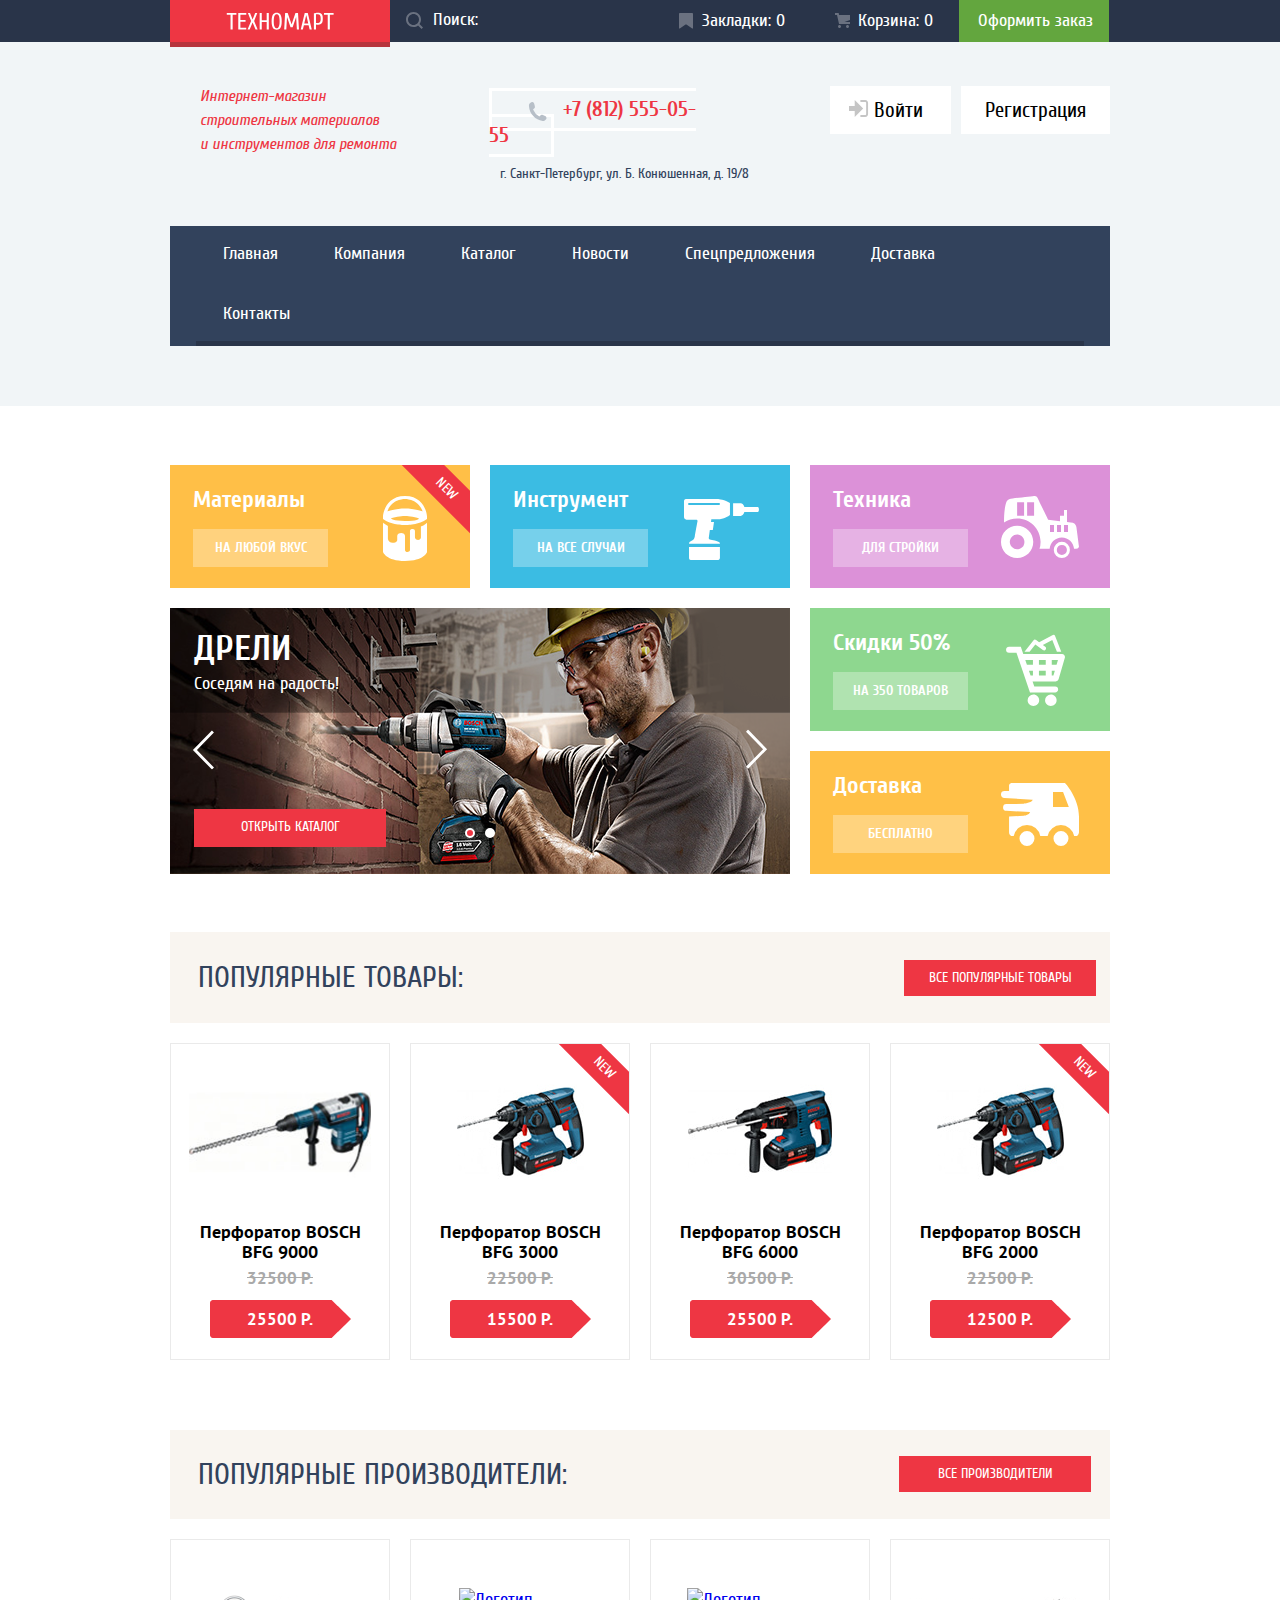
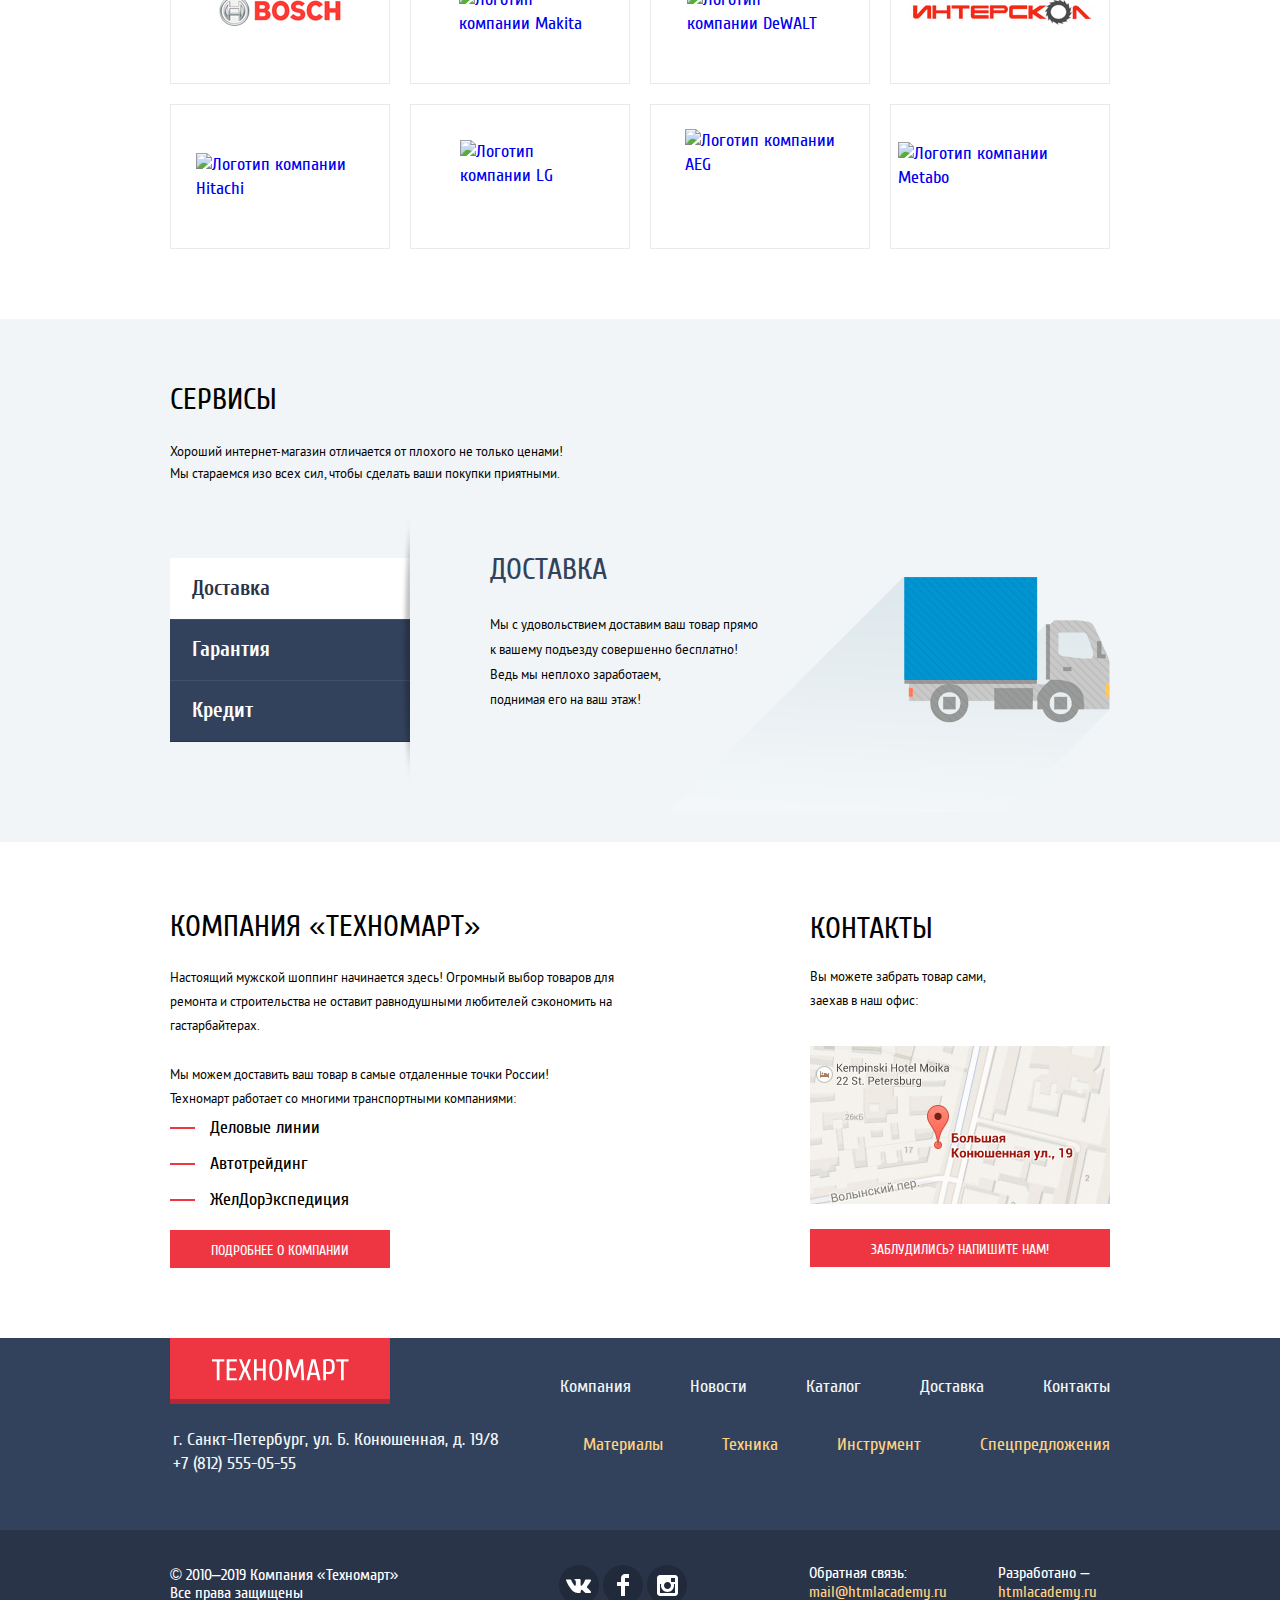
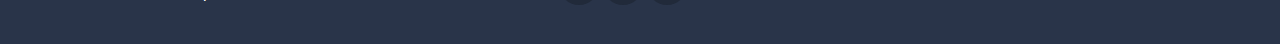
==== index.html @ e218cd67 "Исправлены названия файлов ипу ти" ====
<!DOCTYPE html>
<html lang="ru">
  <head>
    <meta charset="utf-8">
    <title>HTML Academy: Техномарт</title>
    <link href="css/normalize.css" rel="stylesheet">
    <link href="css/style.min.css" rel="stylesheet">
  </head>
  <body>
    <header class="main-header">
      <div class="header-row-container">
        <div class="container header-inner-wrap">
          <a class="main-header-logo">
            <img class="logo-img" src="img/logo-technomart.svg" width="108" height="18" alt="Логотип сайта Техномарт">
          </a>
          <div class="inner-row-container">
            <form class="search-form">
              <input class="search-field" type="search" name="search-field" placeholder="Поиск:" aria-label="Поиск по сайту">
              <span class="search-icon-container">
                <svg class="search-icon" aria-hidden="true" focusable="false"
                  width="17"
                  height="17"
                  viewBox="0 0 17 17"
                  fill="none"
                  xmlns="http://www.w3.org/2000/svg">

                  <path
                    fill-rule="evenodd"
                    clip-rule="evenodd"
                    d="M13.458 12.044L17 15.586L15.586 17L12.044
                       13.458C10.782 14.421 9.21 15 7.5 15C3.35786
                       15 0 11.6421 0 7.5C0 3.35786 3.35786 0 7.5
                       0C11.6421 0 15 3.35786 15 7.5C15.0001 9.14309
                       14.4581 10.7403 13.458 12.044ZM7.5 2C4.467
                       2 2 4.467 2 7.5C2.00331 10.5362 4.4638 12.9967
                       7.5 13C10.532 13 13 10.532 13 7.5C13 4.467
                       10.532 2 7.5 2Z"
                  />
                </svg>
              </span>
            </form>
            <a class="bookmarks" href="#">Закладки: 0</a>
            <a class="cart" href="#">Корзина: 0</a>
            <a class="ordering" href="#">Оформить заказ</a>
          </div>
        </div>
      </div>
      <div class="header-flex-container">
        <div class="container header-inner-container">
          <p class="site-description-text">
            Интернет-магазин
            строительных материалов
            и&nbsp;инструментов для ремонта
          </p>
          <div class="header-contacts-block">
            <a class="header-contacts-phone" href="tel:78125550555" aria-label="Телефон нашего магазина">+7 (812) 555-05-55</a>
            <p class="header-address">г. Санкт-Петербург, ул. Б. Конюшенная, д. 19/8</p>
          </div>
          <div class="header-fields">
            <a class="login-field" href="blank.html">
              <svg class="login-icon" aria-hidden="true" focusable="false"
                width="20"
                height="17"
                fill="none"
                xmlns="http://www.w3.org/2000/svg">
                <path
                  d="M14.167 8.5L5.714 0v6H0v5h5.714v6l8.453-8.5z"
                />
                <path
                  d="M16.177 15.01H11.39V17h4.787c2.074 0 2.861-1.81
                     2.885-3.026V3.028C19.038 1.811 18.252 0 16.177
                     0H11.39v1.99h4.787c.8 0 .945.681.962
                     1.057v10.904c-.016.376-.163 1.059-.962 1.059z"
                />
              </svg>
              Войти
            </a>
            <a class="registration-field" href="blank.html">Регистрация</a>
          </div>
        </div>
      </div>
      <nav class="main-navigation container">
        <ul class="site-navigation">
          <li class="site-navigation-item">
            <a class="site-navigation-link navigation-link-index">Главная</a>
          </li>
          <li class="site-navigation-item">
            <a class="site-navigation-link" href="blank.html">Компания</a>
          </li>
          <li class="site-navigation-item">
            <a class="site-navigation-link" href="perforators.html">Каталог</a>
          </li>
          <li class="site-navigation-item">
            <a class="site-navigation-link" href="blank.html">Новости</a>
          </li>
          <li class="site-navigation-item">
            <a class="site-navigation-link" href="blank.html">Спецпредложения</a>
          </li>
          <li class="site-navigation-item">
            <a class="site-navigation-link" href="blank.html">Доставка</a>
          </li>
          <li class="site-navigation-item">
            <a class="site-navigation-link navigation-link-contacts" href="blank.html">Контакты</a>
          </li>
        </ul>
      </nav>
    </header>
    <main class="main-container">
      <h1 class="visually-hidden">Интернет-магазин "Техномарт"</h1>
      <section class="offers container">
        <h2 class="visually-hidden">Предложения</h2>
        <div class="offer-item new new-current">
          <h3 class="offer-title">Материалы</h3>
          <a class="subtitle-link" href="blank.html">На любой вкус</a>
        </div>
        <div class="offer-item new">
          <h3 class="offer-title">Инструмент</h3>
          <a class="subtitle-link" href="blank.html">На все случаи</a>
        </div>
        <div class="offer-item new">
          <h3 class="offer-title">Техника</h3>
          <a class="subtitle-link" href="blank.html">Для стройки</a>
        </div>
        <div class="offer-item light-green new">
          <h3 class="offer-title">Скидки 50%</h3>
          <a class="subtitle-link" href="blank.html">На 350 товаров</a>
        </div>
        <div class="offer-item light-yellow new">
          <h3 class="offer-title">Доставка</h3>
          <a class="subtitle-link" href="blank.html">Бесплатно</a>
        </div>
        <div class="carousel">
          <div class="carousel-controls">
            <button class="prev-control-button" type="button" aria-label="Прокрутка слайдра влео">
              <svg width="22" height="40" viewBox="0 0 22 40" fill="none" xmlns="http://www.w3.org/2000/svg">
                <path d="M19.9243 0.941406L21.9225 2.98921L4.90696 20.436L21.978 37.9375L19.9789 39.9853L0.910609 20.436L19.9243 0.941406Z" fill="white"/>
              </svg>
            </button>
            <button class="next-control-button" type="button" aria-label="Прокрутка слайдра вправо">
              <svg width="22" height="40" viewBox="0 0 22 40" fill="none" xmlns="http://www.w3.org/2000/svg">
                <path d="M2.07568 39.0586L0.0775051 37.0108L17.0931 19.564L0.0220261 2.06249L2.02116 0.0146904L21.0894 19.564L2.07568 39.0586Z" fill="white"/>
              </svg>
            </button>
          </div>
          <div class="buttons-wrap carousel-pagination">
            <button class="carousel-button current" type="button" aria-label="Первый слайд"></button>
            <button class="carousel-button" type="button" aria-label="Второй слайд"></button>
          </div>
          <div class="carousel-item active">
            <img src="img/drills-catalog.png" width="620" height="266" alt="Картинка с человеком с дрелью">
            <div class="b-title-wrap">
              <h3 class="carousel-title">Дрели</h3>
              <p class="carousel-subtitle">
                Соседям на радость!
              </p>
            </div>
            <a class="carousel-link" href="perforators.html">Открыть каталог</a>
          </div>
          <div class="carousel-item">
            <img src="img/perforators-catalog.png" width="620" height="266" alt="Картинка с человеком с перфоратором">
            <div class="b-title-wrap">
              <h3 class="carousel-title">Перфораторы</h3>
              <p class="carousel-subtitle">
                Настоящие мужские игрушки
              </p>
            </div>
            <a class="carousel-link" href="perforators.html">Открыть каталог</a>
          </div>
        </div>
      </section>
      <section class="popular-products container">
        <div class="popular-products-row">
          <h2 class="section-title">Популярные товары:</h2>
          <a class="all-popular" href="blank.html">все популярные товары</a>
        </div>
        <ul class="popular-list">
          <li class="popular-item new new-popular">
            <div class="hover-buttons">
              <a class="add-basket-button" href="#">купить</a>
              <a class="add-bookmark-button" href="#">в закладки</a>
            </div>
            <div class="popular-image-container">
              <img class="popular-image-perforator" src="img/perforator-1.jpg" width="184" height="164" alt="Перфоратор BOSCH BFG 9000">
            </div>
            <a class="card-link" href="blank.html">
              <h3 class="popular-product-title">Перфоратор BOSCH BFG 9000</h3>
            </a>
            <del class="price-delete">32500 Р.</del>
            <span class="real-price">25500 Р.</span>
          </li>
          <li class="popular-item new new-popular new-current">
            <div class="hover-buttons">
              <a class="add-basket-button" href="#">купить</a>
              <a class="add-bookmark-button" href="#">в закладки</a>
            </div>
            <div class="popular-image-container">
              <img class="popular-image-perforator" src="img/perforator-2.jpg" width="127" height="112" alt="Перфоратор BOSCH BFG 3000">
            </div>
            <a class="card-link" href="blank.html">
              <h3 class="popular-product-title">Перфоратор BOSCH BFG 3000</h3>
            </a>
            <del class="price-delete">22500 Р.</del>
            <span class="real-price">15500 Р.</span>
          </li>
          <li class="popular-item new new-popular">
            <div class="hover-buttons new new-buttons">
              <a class="add-basket-button" href="#">купить</a>
              <a class="add-bookmark-button" href="#">в закладки</a>
            </div>
            <div class="popular-image-container">
              <img class="popular-image-perforator" src="img/perforator-3.jpg" width="144" height="128" alt="Перфоратор BOSCH BFG 6000">
            </div>
            <a class="card-link" href="blank.html">
              <h3 class="popular-product-title">Перфоратор BOSCH BFG 6000</h3>
            </a>
            <del class="price-delete">30500 Р.</del>
            <span class="real-price">25500 Р.</span>
          </li>
          <li class="popular-item popular-item-fourth-child new new-popular new-current">
            <div class="hover-buttons new new-buttons">
              <a class="add-basket-button" href="#">купить</a>
              <a class="add-bookmark-button" href="#">в закладки</a>
            </div>
            <div class="popular-image-container">
              <img class="popular-image-perforator perforator-fourth-child" src="img/perforator-4.jpg" width="127" height="112" alt="Перфоратор BOSCH BFG 2000">
            </div>
            <a class="card-link" href="blank.html">
              <h3 class="popular-product-title">Перфоратор BOSCH BFG 2000</h3>
            </a>
            <del class="price-delete">22500 Р.</del>
            <span class="real-price">12500 Р.</span>
          </li>
        </ul>
      </section>
      <section class="popular-producers container">
        <div class="popular-producers-row">
          <h2 class="section-title popular-producers-title">популярные производители:</h2>
          <a class="all-popular" href="blank.html">все производители</a>
        </div>
        <ul class="producers-list">
          <li class="producer-item">
            <a class="producer-link" href="blank.html" aria-label="Компания BOSCH">
              <img class="bosh-image" src="img/bosch.jpg" width="126" height="37" alt="Логотип компании bosch">
            </a>
          </li>
          <li class="producer-item">
            <a class="producer-link" href="blank.html" aria-label="Компания Makita">
              <img class="makita-image" src="img/makita.jpg" width="123" height="40" alt="Логотип компании Makita">
            </a>
          </li>
          <li class="producer-item">
            <a class="producer-link" href="blank.html" aria-label="Компания DeWALT">
              <img class="dewalt-image" src="img/dewalt.jpg" width="146" height="44" alt="Логотип компании DeWALT">
            </a>
          </li>
          <li class="producer-item">
            <a class="producer-link" href="blank.html" aria-label="Компания Интерскол">
              <img class="interskol-image" src="img/interskol.jpg" width="200" height="76" alt="Логотип компании interskol">
            </a>
          </li>
          <li class="producer-item">
            <a class="producer-link" href="blank.html" aria-label="Компания Hitachi">
              <img class="hitachi-image" src="img/hitachi.jpg" width="169" height="31" alt="Логотип компании Hitachi">
            </a>
          </li>
          <li class="producer-item">
            <a class="producer-link" href="blank.html" aria-label="Компания LG">
              <img class="lg-image" src="img/lg.jpg" width="121" height="73" alt="Логотип компании LG">
            </a>
          </li>
          <li class="producer-item">
            <a class="producer-link" href="blank.html" aria-label="Компания AEG">
              <img class="aeg-image" src="img/aeg.jpg" width="151" height="96" alt="Логотип компании AEG">
            </a>
          </li>
          <li class="producer-item">
            <a class="producer-link" href="blank.html" aria-label="Компания Metabo">
              <img class="metabo-image" src="img/metabo.jpg" width="204" height="69" alt="Логотип компании Metabo">
            </a>
          </li>
        </ul>
      </section>
      <section class="services">
        <div class="services-wrapper container">
          <h2 class="section-title services-title">Сервисы</h2>
          <p class="services-description">
            Хороший интернет-магазин отличается от плохого не только ценами!
            Мы стараемся изо всех сил, чтобы сделать ваши покупки приятными.
          </p>
          <div class="slider">
            <div class="slider-buttons-block">
              <button class="slider-button active" type="button">Доставка</button>
              <button class="slider-button" type="button">Гарантия</button>
              <button class="slider-button" type="button">Кредит</button>
            </div>
            <div class="slider-item active  slider-wrapper-delivery">
              <h3 class="slider-item-title delivery">Доставка</h3>
              <p class="slider-item-description slider-item-delivery">
                Мы&nbsp;с&nbsp;удовольствием доставим ваш товар прямо
                к&nbsp;вашему подъезду совершенно бесплатно!
                Ведь мы&nbsp;неплохо заработаем,
                поднимая&nbsp;его&nbsp;на&nbsp;ваш&nbsp;этаж!
              </p>
            </div>
            <div class="slider-item slider-wrapper-guarantee">
              <h3 class="slider-item-title guarantee">Гарантия</h3>
              <p class="slider-item-description slider-item-guarantee">
                Если купленный у нас товар поломается или заискрит,
                а&nbsp;также в случае пожара, спровоцированного его
                возгоранием,  вы всегда можете быть уверены в нашей
                гарантии. Мы обменяем сгоревший товар на новый.
                Дом уж восстановите как-нибудь сами.
              </p>
            </div>
            <div class="slider-item slider-wrapper-credits">
              <h3 class="slider-item-title credits">Кредит</h3>
              <p class="slider-item-description slider-item-credit">
                Залезть в долговую яму стало проще!
                Кредитные консультанты придут вам на помощь.
              </p>
              <a class="slider-item-link" href="blank.html">Отправить заявку</a>
            </div>
          </div>
        </div>
      </section>
      <div class="index-columns container">
        <section class="about-company">
          <h2 class="section-title about-company-title">КОМПАНИЯ &#171;Техномарт&#187;</h2>
          <p class="about-company-text">
            Настоящий мужской шоппинг начинается здесь! Огромный выбор товаров для
            ремонта и строительства не оставит равнодушными любителей сэкономить на
            гастарбайтерах.
          </p>
          <p class="about-company-text">Мы можем доставить ваш товар в самые отдаленные точки России!</p>
          <p class="about-company-text">Техномарт работает со многими транспортными компаниями:</p>
          <ul class="transport-company-list">
            <li class="transport-company-item">Деловые линии</li>
            <li class="transport-company-item">Автотрейдинг</li>
            <li class="transport-company-item">ЖелДорЭкспедиция</li>
          </ul>
          <a class="more-about-company" href="blank.html">Подробнее о компании</a>
        </section>
        <section class="contacts">
          <h2 class="section-title contacts-title">КОНТАКТЫ</h2>
          <p class="contacts-text">
            Вы можете забрать товар сами,
            заехав в наш офис:
          </p>
          <a class="contacts-map button-open-map" href="https://www.google.ru/maps/place/%D0%91%D0%BE%D0%BB%D1%8C%D1%88%D0%B0%D1%8F+%D0%9A%D0%BE%D0%BD%D1%8E%D1%88%D0%B5%D0%BD%D0%BD%D0%B0%D1%8F+%D1%83%D0%BB.,+19,+%D0%A1%D0%B0%D0%BD%D0%BA%D1%82-%D0%9F%D0%B5%D1%82%D0%B5%D1%80%D0%B1%D1%83%D1%80%D0%B3,+191186/@59.9387969,30.3208946,17z/data=!3m1!4b1!4m5!3m4!1s0x4696310fca5ba729:0xea9c53d4493c879f!8m2!3d59.9387942!4d30.3230833?hl=ru&authuser=0" target="_blank" aria-label="Переход на карту адреса нашего магазина">
            <img class="contacts-map-image" src="img/map.jpg" width="300" height="158" alt="Карта расположения магазина по адресу г. Санкт-Петербург, ул. Б. Конюшенная, д. 19/8">
          </a>
          <a class="contacts-help-field button-open-feedback" href="blank.html">Заблудились? Напишите нам!</a>
        </section>
      </div>
    </main>
    <footer class="main-footer">
      <div class="container main-footer-wrap">
        <div class="main-footer-container">
          <a class="footer-logo">
            <img class="footer-logo-img" src="img/logo-technomart2.svg" width="138" height="23" alt="Логотип сайта Техномарт">
          </a>
          <div class="footer-contacts-block">
            <p class="footer-address">г. Санкт-Петербург, ул. Б. Конюшенная, д. 19/8</p>
            <a class="footer-phone" href="tel:+78125550555" aria-label="Телефон нашего магазина">+7 (812) 555-05-55</a>
          </div>
        </div>
        <div class="footer-navigations-wrapper">
          <ul class="footer-navigation footer-navigation-white">
            <li class="footer-navigation-item">
              <a class="footer-navigation-link white" href="blank.html">Компания</a>
            </li>
            <li class="footer-navigation-item">
              <a class="footer-navigation-link white" href="blank.html">Новости</a>
            </li>
            <li class="footer-navigation-item">
              <a class="footer-navigation-link white" href="perforators.html">Каталог</a>
            </li>
            <li class="footer-navigation-item">
              <a class="footer-navigation-link white" href="blank.html">Доставка</a>
            </li>
            <li class="footer-navigation-item">
              <a class="footer-navigation-link white" href="blank.html">Контакты</a>
            </li>
          </ul>
          <ul class="footer-navigation footer-navigation-gold">
            <li class="footer-navigation-item">
              <a class="footer-navigation-link gold" href="blank.html">Материалы</a>
            </li>
            <li class="footer-navigation-item">
              <a class="footer-navigation-link gold" href="blank.html">Техника</a>
            </li>
            <li class="footer-navigation-item">
              <a class="footer-navigation-link gold" href="blank.html">Инструмент</a>
            </li>
            <li class="footer-navigation-item">
              <a class="footer-navigation-link gold" href="blank.html">Спецпредложения</a>
            </li>
          </ul>
        </div>
      </div>
      <div class="footer-inner-block">
        <div class="container down-row-wrap">
          <p class="copyright">
            &#169; 2010–2019 Компания «Техномарт»<br>
            Все права защищены
          </p>
          <ul class="socials-list">
            <li class="social-item">
              <a class="social-button" href="https://vk.com" target="_blank" aria-label="Мы во Вконтакте">
                <svg class="vk-icon" aria-hidden="true" focusable="false"
                  width="26"
                  height="15"
                  viewBox="0 0 26 15"
                  fill="none"
                  xmlns="http://www.w3.org/2000/svg">

                  <path
                    d="M15.5403 11.7281C16.4609 11.4384 17.6395
                       13.6406 18.8943 14.4834C19.836 15.1219
                       20.5573 14.9841 20.5573 14.9841L23.9017
                       14.9372C23.9017 14.9372 25.6495 14.8322
                       24.8232 13.4803C24.7549 13.3678 24.3389
                       12.4781 22.334 10.6472C20.2376 8.73186
                       20.5217 9.04218 23.0456 5.73093C24.5835
                       3.71249 25.1988 2.47968 25.0062
                       1.95468C24.8213 1.44936 23.6918 1.58061
                       23.6918 1.58061L19.9237 1.60593C19.5568
                       1.60686 19.2458 1.71749 19.1042
                       2.08874C19.1013 2.09249 18.5062
                       3.65061 17.7127 4.9753C16.0362 7.77749
                       15.3669 7.92655 15.0896 7.75124C14.4531
                       7.3453 14.6139 6.1228 14.6139 5.25374C14.6139
                       2.5378 15.0299 1.4053 13.7992 1.1128C13.388
                       1.0153 13.0876 0.951552 12.0389
                       0.942177C10.6985 0.922489 9.56027 0.942177
                       8.91508 1.25061C8.48656 1.45968 8.15819
                       1.91811 8.35753 1.94436C8.6079 1.97718 9.1693
                       2.09436 9.46975 2.49374C9.8559 3.01124 9.84434
                       4.17093 9.84434 4.17093C9.84434 4.17093 10.0649
                       7.36874 9.32434 7.7653C8.8159 8.03718 8.12064
                       7.48218 6.62516 4.9378C5.86153 3.63655 5.28471
                       2.19843 5.28471 2.19843C5.28471 2.19843 5.17301
                       1.93124 4.97079 1.78499C4.73005 1.61155 4.39301
                       1.55624 4.39301 1.55624L0.816563 1.57874C0.816563
                       1.57874 0.27923 1.59374 0.0818227
                       1.82436C-0.0934366 2.02874 0.0673782
                       2.45061 0.0673782 2.45061C0.0673782 2.45061
                       2.86864 8.90155 6.04064 12.1509C8.94879
                       15.1341 12.2537 14.9362 12.2537
                       14.9362H13.7511C13.7511 14.9362 14.2027
                       14.8856 14.4338 14.6437C14.6495 14.4187
                       14.6399 13.9959 14.6399 13.9959C14.6399
                       13.9959 14.61 12.0187 15.5403 11.7281Z"
                  />
                </svg>
              </a>
            </li>
            <li class="social-item">
              <a class="social-button" href="https://facebook.com" target="_blank" aria-label="Мы в Фейсбуке">
                <svg class="fb-icon" aria-hidden="true" focusable="false"
                  width="12"
                  height="22"
                  viewBox="0 0 12 22"
                  fill="none"
                  xmlns="http://www.w3.org/2000/svg">

                  <path
                    d="M12 4V0H8C5.79086 0 4 1.79086 4
                       4V8H0V12H4V22H8V12H12V8H8V4H12Z"
                  />
                </svg>
              </a>
            </li>
            <li class="social-item">
              <a class="social-button" href="https://instagram.com" target="_blank" aria-label="Мы в Инстаграме">
                <svg class="inst-icon" aria-hidden="true" focusable="false"
                  width="21"
                  height="21"
                  viewBox="0 0 21 21"
                  fill="none"
                  xmlns="http://www.w3.org/2000/svg">

                  <path
                    fill-rule="evenodd"
                    clip-rule="evenodd"
                    d="M3 0H18C19.65 0 21 1.35 21 3V18C21 19.65 19.65 21 18
                       21H3C1.35 21 0 19.65 0 18V3C0 1.35 1.35 0 3 0ZM14
                       10.5C14 8.57 12.43 7 10.5 7C8.57 7 7 8.57 7 10.5C7
                       12.43 8.57 14 10.5 14C12.43 14 14 12.43 14 10.5ZM3
                       18V9H4.181C4.0626 9.49127 4.00186 9.99467 4 10.5C4
                       14.0899 6.91015 17 10.5 17C14.0899 17 17 14.0899 17
                       10.5C16.9986 9.99464 16.9379 9.49118 16.819
                       9H18V18H3ZM14 7H18V3H14V7Z"
                  />
                </svg>
              </a>
            </li>
          </ul>
          <div class="feedback-wrap">
            <div class="feedback-block">
              <span class="feedback-block-text">Обратная связь:</span>
              <a class="feedback-block-email" href="mailto:mail@htmlacademy.ru" aria-label="Почта для обратной связи">mail@htmlacademy.ru</a>
            </div>
            <div class="develop">
              <span class="develop-text">Разработано &ndash;</span>
              <a class="develop-site" href="https://htmlacademy.ru/intensive/htmlcss">htmlacademy.ru</a>
            </div>
          </div>
        </div>
      </div>
    </footer>
    <section class="modal modal-map">
      <h2 class="visually-hidden">Как до нас добраться</h2>
      <iframe
        src="https://www.google.com/maps/embed?pb=!1m18!1m12!1m3!1d1998.5989424123625!2d30.3208946155902!3d59.93879686904851!2m3!1f0!2f0!3f0!3m2!1i1024!2i768!4f13.1!3m3!1m2!1s0x4696310fca5ba729%3A0xea9c53d4493c879f!2sBolshaya%20Konyushennaya%20St%2C%2019%2C%20Sankt-Peterburg%2C%20191186!5e0!3m2!1sen!2sru!4v1602252013900!5m2!1sen!2sru"
        width="943"
        height="449"
        style="border:0;"
        allowfullscreen=""
        title="Магазин по адресу Большая Конюшенная, д.19"
        aria-hidden="false"
        tabindex="0">
      </iframe>
      <button class="modal-close map-modal-close" type="button" aria-label="Закрыть карту">
        <svg class="icon-close"
             width="21"
             height="21"
             viewBox="0 0 21 21"
             fill="none"
             xmlns="http://www.w3.org/2000/svg">

          <path
             d="M13.273 10.5L20.695 3.07799C21.084 2.68899 21.084 2.05299 20.695 1.66399L19.336 0.304995C18.947 -0.0840054 18.311 -0.0840054 17.922 0.304995L10.5 7.72699L3.07799 0.304995C2.68899 -0.0840054 2.05299 -0.0840054 1.66399 0.304995L0.304995 1.66399C-0.0840054 2.05299 -0.0840054 2.68899 0.304995 3.07799L7.72699 10.5L0.305995 17.922C-0.0830054 18.311 -0.0830054 18.947 0.305995 19.336L1.66499 20.695C2.05399 21.084 2.68999 21.084 3.07899 20.695L10.501 13.273L17.923 20.695C18.312 21.084 18.948 21.084 19.337 20.695L20.696 19.336C21.085 18.947 21.085 18.311 20.696 17.922L13.273 10.5Z"
             fill="#EE3643"
          />
        </svg>
      </button>
    </section>
    <section class="modal modal-feedback">
      <h2 class="modal-feedback-title visually-hidden">Пишите нам</h2>
      <form class="feedback-forms feedback-forms-container"  method="POST" action="https://echo.htmlacademy.ru/">
        <div class="feedback-contacts-flex">
          <div class="name-field-wrap">
            <label class="name-label" for="name-id">Ваше имя:</label><br>
            <input class="name-field" type="text" name="name-field" id="name-id" placeholder="Имя Фамилия" aria-required="true">
          </div>
          <div class="email-field-wrap">
            <label class="email-label" for="email-id">Ваш e-mail:</label><br>
            <input class="email-field" type="email" name="email-field" id="email-id" placeholder="email@example.com" aria-required="true">
          </div>
        </div>
        <div class="feedback-area-wrap">
          <label class="feedback-area-label" for="feedback-area-id">Текст письма:</label><br>
          <textarea class="feedback-area" name="feedback-area" id="feedback-area-id" cols="62" rows="5" placeholder="В свободной форме"></textarea>
        </div>
        <div class="b-feedback-button">
          <button class="modal-send" type="submit">отправить</button>
        </div>
      </form>
      <button class="modal-close feedback-modal-close" type="button" aria-label="Закрыть окно с обратной связью">
        <svg class="icon-close"
             width="21"
             height="21"
             viewBox="0 0 21 21"
             fill="none"
             xmlns="http://www.w3.org/2000/svg">

          <path
             d="M13.273 10.5L20.695 3.07799C21.084 2.68899 21.084 2.05299 20.695 1.66399L19.336 0.304995C18.947 -0.0840054 18.311 -0.0840054 17.922 0.304995L10.5 7.72699L3.07799 0.304995C2.68899 -0.0840054 2.05299 -0.0840054 1.66399 0.304995L0.304995 1.66399C-0.0840054 2.05299 -0.0840054 2.68899 0.304995 3.07799L7.72699 10.5L0.305995 17.922C-0.0830054 18.311 -0.0830054 18.947 0.305995 19.336L1.66499 20.695C2.05399 21.084 2.68999 21.084 3.07899 20.695L10.501 13.273L17.923 20.695C18.312 21.084 18.948 21.084 19.337 20.695L20.696 19.336C21.085 18.947 21.085 18.311 20.696 17.922L13.273 10.5Z"
             fill="#EE3643"
          />
        </svg>
      </button>
    </section>
    <script src="js/script.min.js"></script>
  </body>
</html>
---- css/style.min.css ----
@-webkit-keyframes bounce{0%{transform:translateY(-2000px)}to{transform:translateY(0)}}@keyframes bounce{0%{transform:translateY(-2000px)}to{transform:translateY(0)}}@-webkit-keyframes shake{0%,to{transform:translateX(0)}20%,40%,60%,80%{transform:translateX(10px)}10%,30%,50%,70%,90%{transform:translateX(-10px)}}@keyframes shake{0%,to{transform:translateX(0)}20%,40%,60%,80%{transform:translateX(10px)}10%,30%,50%,70%,90%{transform:translateX(-10px)}}@font-face{font-family:'Cuprum';font-style:normal;font-weight:400;font-display:swap;src:local('Cuprum Regular'),local('Cuprum-Regular'),url(../fonts/cuprum.woff2) format('woff2'),url(../fonts/cuprum.woff) format('woff')}@font-face{font-family:'Cuprum';font-style:normal;font-weight:700;font-display:swap;src:local('Cuprum Bold'),local('Cuprum-Bold'),url(../fonts/cuprumbold.woff2) format('woff2'),url(../fonts/cuprumbold.woff) format('woff')}@font-face{font-family:'Cuprum';font-style:italic;font-weight:400;font-display:swap;src:local('Cuprum Italic'),local('Cuprum-Italic'),url(../fonts/cuprumitalic.woff2) format('woff2'),url(../fonts/cuprumitalic.woff) format('woff')}@font-face{font-family:'Cuprum';font-style:italic;font-weight:700;font-display:swap;src:local('Cuprum Bold Italic'),local('Cuprum-BoldItalic'),url(../fonts/cuprumbolditalic.woff2) format('woff2'),url(../fonts/cuprumbolditalic.woff) format('woff')}@font-face{font-family:'PT Sans';font-style:normal;font-weight:400;font-display:swap;src:local('PT Sans'),local('PTSans-Regular'),url(../fonts/ptsans.woff2) format('woff2'),url(../fonts/ptsans.woff) format('woff')}@font-face{font-family:'PT Sans';font-style:normal;font-weight:700;font-display:swap;src:local('PT Sans Bold'),local('PTSans-Bold'),url(../fonts/ptsansbold.woff2) format('woff2'),url(../fonts/ptsansbold.woff) format('woff')}:root{--basic-white: #fff;--basic-extra-grey: rgba(255, 255, 255, 0.3);--basic-black: #000;--basic-extra-white: rgba(0, 0, 0, 0.0001);--basic-neutral: #f1f5f7;--basic-extra-light: #F3F7F9;--basic-light-grey: #EAEAEA;--basic-dark-silver: #32425C;--basic-extra-red: #EE3643;--basic-purple: #DC91D8;--basic-blue:#3BBCE3;--basic-light-blue: #f2f6f8;--basic-light-blue: #F1F5F7;--basic-dark-blue: #32425C;--basic-darker-blue: #293449;--basic-green: #63A63E;--basic-light-green: #8ED78F;--basic-light-yellow: #FFC047;--basic-dark-yellow: #FFBF47;--basic-light-golden: #FFD180;--basic-lighter-golden: #FFDA96;--basic-light-brown: #a87751;--basic-beige: #F9F5F0;--basic-extra-beige: #F7F3EC;--basic-extra-dark-blue: #E5E5E5;--basic-grey: #3D546F;--basic-social: #212A3A;--basic-button-shadow: #367315;--special-white: rgba(255, 255, 255, 0.5);--special-extra-white: rgba(0, 0, 0, 0.15);--special-dark-blue: #1D2739;--special-darker-blue: #161D29;--special-extra-blue: #405069;--special-dark-red: #CA2C37;--special-darker-red: #BA2732;--special-greylight: #C5C5C5;--special-extra-greylight: rgba(197, 197, 197, 0.3);--special-greydark: rgba(169, 169, 169, 0.3);--special-greydarker: #a9a9a9;--special-dark-green: #5FBB2D;--special-darker-green: #518534;--home-icon-color: #C1C6CE;--b-feedback-button: #F4F4F4;--b-modal-buttons: #f1f1f1;--placeholder-color: #A9A9A9;--logo-shadow: #B6343D;--scale-b: #D7DCDE;--toggle-b: #ABABAB;--toggle-shadow: #cfcfcf;--radio-hover: #B5B5B5;--extra-font: "PT Sans", sans-serif, Tahoma}*,::after,::before{box-sizing:border-box}body{min-width:940px;min-height:100%;display:grid;grid-template-rows:-webkit-min-content 1fr -webkit-min-content;grid-template-rows:min-content 1fr min-content;align-content:start;margin:0;padding:0;font-family:"Cuprum",sans-serif,Arial;font-style:normal;font-weight:400;font-size:18px;line-height:24px;color:var(--basic-white);background-color:var(--basic-white)}html{height:100%}a{text-decoration:none}img{max-width:100%;height:auto}.visually-hidden{position:absolute;clip:rect(0 0 0 0);width:1px;height:1px;margin:-1px}.container{width:960px;margin:0 auto;padding:0 10px}.main-header{background-color:var(--basic-light-blue);padding-bottom:60px}.header-row-container{background-color:var(--basic-darker-blue)}.header-inner-wrap{display:flex;flex-wrap:wrap}.main-header-logo{color:var(--basic-white);pointer-events:none;text-align:center;background-color:var(--basic-extra-red);box-shadow:0 5px 0 var(--logo-shadow);width:220px;padding:12px 56px 5px;margin-bottom:auto;vertical-align:middle}.logo-img{width:108px;height:18px}.inner-row-container{display:flex;flex-wrap:wrap;width:720px}.search-form{display:flex;justify-content:start;margin-bottom:auto}.search-field{background-color:var(--basic-darker-blue);border:0;width:228px;outline:0;outline-offset:0;order:1}.search-field::-webkit-input-placeholder{color:var(--basic-white);font-family:"Cuprum",sans-serif,Arial;font-style:normal;font-weight:400;font-size:18px}.search-field::-moz-placeholder{color:var(--basic-white);font-family:"Cuprum",sans-serif,Arial;font-style:normal;font-weight:400;font-size:18px}.search-field::placeholder{color:var(--basic-white);font-family:"Cuprum",sans-serif,Arial;font-style:normal;font-weight:400;font-size:18px}.search-field:active{background-color:var(--basic-white);color:var(--basic-black)}.search-field:focus{background-color:var(--basic-white);color:var(--basic-black)}.search-icon-container{padding:12px 8px 5px 16px}.search-icon{fill:var(--basic-white);opacity:.3}.bookmarks:hover::before,.cart:hover::before,.search-icon:hover{opacity:1}.search-field:active+.search-icon-container,.search-field:focus+.search-icon-container{background-color:var(--basic-white)}.search-field:hover+.search-icon-container .search-icon{fill:var(--basic-white);opacity:1}.search-field:active+.search-icon-container .search-icon,.search-field:focus+.search-icon-container .search-icon{fill:var(--basic-extra-red);opacity:1}.perforators-header-logo{pointer-events:all}.bookmarks,.cart{color:var(--basic-white);overflow-wrap:break-word;width:150px;position:relative;margin-bottom:auto}.bookmarks{padding:9px 6px 9px 43px}.cart{padding:9px 8px 9px 49px}.b-catalog-cart{background-color:var(--basic-extra-red)}.bookmarks::before,.cart::before{content:"";position:absolute;top:13px;background-repeat:no-repeat;background-position:0 0;opacity:.3}.bookmarks::before{width:14px;height:16px;left:20px;background-image:url(../img/icon-bookmark.svg)}.cart::before{width:15px;height:15px;left:26px;background-image:url(../img/icon-cart.svg)}.b-catalog-cart::before{left:20px}.bookmarks:active::before,.cart:active::before{opacity:.3}.bookmarks:active,.cart:active{background-color:var(--special-darker-blue);color:var(--special-white)}.b-catalog-cart:active,.private-wrap:hover::before{background-color:var(--basic-extra-red)}.ordering{width:150px;padding:9px 16px 9px 19px;margin-bottom:auto;color:var(--basic-white);overflow-wrap:break-word;background-color:var(--basic-green)}.ordering:hover{background-color:var(--special-dark-green)}.ordering:active{color:var(--special-white)}.header-inner-container{display:flex;margin-bottom:40px}.site-description-text{width:235px;padding-top:42px;padding-left:30px;margin:0 85px 0 0;font-style:italic;font-size:16px;line-height:24px;color:var(--basic-extra-red)}.header-contacts-block{padding-top:55px;margin-right:70px}.header-contacts-block-catalog{margin-right:50px}.header-contacts-phone{color:var(--basic-extra-red);font-weight:700;font-size:21px;border:3px solid var(--basic-white);padding:6px 42px 7px 71px;position:relative}.header-contacts-phone::before,.private-wrap::before{content:"";position:absolute;background-position:0 0;background-repeat:no-repeat}.header-contacts-phone::before{width:19px;height:19px;top:11px;left:36px;background-image:url(../img/icon-phone.svg)}.header-address{color:var(--basic-dark-blue);font-size:14px;text-align:center;margin:13px 0 0}.header-fields{display:flex;align-items:flex-start;padding-top:44px;width:280px}.login-field,.registration-field{color:var(--basic-black);font-size:21px;background-color:var(--basic-white);overflow-wrap:break-word}.login-field{width:121px;margin-right:10px;padding:12px 27px 12px 19px}.registration-field{width:150px;padding:12px 24px}.login-field:hover,.registration-field:hover{color:var(--basic-extra-red)}.login-field:active,.registration-field:active{color:var(--special-greylight)}.login-field:hover .login-icon,.login-icon:hover{fill:var(--basic-grey)}.login-field:active .login-icon,.login-icon,.login-icon:active{fill:var(--special-greylight)}.private-block{background-color:var(--basic-white);width:300px;display:flex;justify-content:center;align-items:center;margin-top:45px;margin-bottom:5px;padding-top:10px;padding-bottom:7px}.private-name-wrap{display:flex;margin-right:20px}.private-name{margin:0;padding:0;font-size:21px;font-weight:400}.user-icon-container{padding-right:21px;padding-top:4px}.user-icon{fill:var(--special-greylight);width:20px;height:18px}.logout-icon:hover,.private-name-wrap:hover .user-icon{fill:var(--basic-grey)}.exit-button,.private-name{color:var(--basic-black)}.logout-icon,.logout-icon:active,.private-name-wrap:active .user-icon{fill:var(--special-greylight)}.private-wrap{position:relative;display:flex;justify-content:center}.private-wrap:active::before{background-color:var(--special-greylight)}.private-wrap::before{width:4px;height:4px;top:50%;left:135px;border-radius:50%;background-color:var(--basic-dark-blue);background-size:4px 4px}.my-orders{margin-right:33px}.my-orders,.private-office{color:var(--basic-dark-blue);font-size:16px;line-height:18px}.my-orders:hover,.private-office:hover{color:var(--basic-extra-red)}.exit-button:active,.my-orders:active,.private-name:active,.private-office:active{color:var(--special-greylight)}.main-navigation{background-color:var(--basic-dark-silver);padding:0 26px;width:940px}.site-navigation{list-style:none;margin:0;padding:0;display:flex;justify-content:start;align-items:center;flex-wrap:wrap;box-shadow:inset 0 -5px 0 var(--basic-darker-blue)}.site-navigation-link{color:var(--basic-white);text-align:center;display:inline-block;padding:16px 29px 20px 27px;vertical-align:middle;overflow-wrap:break-word}.site-navigation-link:hover{background-color:var(--basic-darker-blue)}.site-navigation-link:active{opacity:.5}.navigation-link-index{pointer-events:none}.offers{display:grid;grid-template-columns:repeat(3,300px);grid-template-rows:repeat(3,1fr);gap:20px;margin:59px auto 58px}.offers>:nth-child(1){-ms-grid-row:1;-ms-grid-column:1}.offers>:nth-child(2){-ms-grid-row:1;-ms-grid-column:3}.offers>:nth-child(3){-ms-grid-row:1;-ms-grid-column:5}.offers>:nth-child(4){-ms-grid-row:3;-ms-grid-column:1}.offers>:nth-child(5){-ms-grid-row:3;-ms-grid-column:3}.offers>:nth-child(6){-ms-grid-row:3;-ms-grid-column:5}.offers>:nth-child(7){-ms-grid-row:5;-ms-grid-column:1}.offers>:nth-child(8){-ms-grid-row:5;-ms-grid-column:3}.offers>:nth-child(9){-ms-grid-row:5;-ms-grid-column:5}.offer-item{font-weight:700;font-size:24px;line-height:30px;display:flex;flex-direction:column;justify-content:space-between;padding:20px 23px 21px;background-repeat:no-repeat}.new{overflow:hidden;position:relative}.offer-item:first-of-type{background-color:var(--basic-dark-yellow);background-image:url(../img/icon-1.svg);background-size:44px 65px;background-position:213px 31px;-ms-grid-column:1;-ms-grid-column-span:1;grid-column:1/2;-ms-grid-row:1;-ms-grid-row-span:1;grid-row:1/2}.offer-item:nth-of-type(2){background-color:var(--basic-blue);background-image:url(../img/icon-2.svg);background-size:75px 61px;background-position:194px 34px;-ms-grid-column:2;-ms-grid-column-span:1;grid-column:2/3;-ms-grid-row:1;-ms-grid-row-span:1;grid-row:1/2}.offer-item:nth-of-type(3),.offer-item:nth-of-type(4),.offer-item:nth-of-type(5){background-color:var(--basic-purple);background-image:url(../img/icon-3.svg);background-size:78px 62px;background-position:191px 31px;-ms-grid-column:3;-ms-grid-column-span:1;grid-column:3/4;-ms-grid-row:1;-ms-grid-row-span:1;grid-row:1/2}.offer-item:nth-of-type(4),.offer-item:nth-of-type(5){background-color:var(--basic-light-green);background-image:url(../img/icon-4.svg);background-size:59px 72px;background-position:196px 26px;-ms-grid-row:2;grid-row:2/3}.offer-item:nth-of-type(5){background-color:var(--basic-light-yellow);background-image:url(../img/icon-5.svg);background-size:78px 63px;background-position:191px 32px;-ms-grid-row:3;grid-row:3/4}.offer-item:nth-of-type(4n+1){background-color:var(--basic-dark-yellow)}.offer-item:nth-of-type(4n+2){background-color:var(--basic-blue)}.offer-item:nth-of-type(4n+3){background-color:var(--basic-purple)}.offer-item:nth-of-type(4n+4){background-color:var(--basic-light-green)}.offer-item:nth-of-type(4n+5){background-color:var(--basic-light-yellow)}.new::before{content:"new";position:absolute;width:100px;height:30px;display:none;text-transform:uppercase;font-family:"Cuprum",sans-serif,Arial;font-style:normal;font-weight:400;font-size:14px;text-align:center;line-height:30px;background-color:var(--basic-extra-red);background-size:100px 30px;transform:rotate(45deg) translate(136px,-152px)}.new-current::before{display:block}.offer-title{margin:0 0 14px;max-width:150px;overflow-wrap:break-word;font-size:24px}.subtitle-link{color:var(--basic-white);text-transform:uppercase;font-size:14px;text-align:center;background-color:var(--basic-extra-grey);width:135px;padding:4px 15px}.subtitle-link:hover{background-color:var(--special-extra-greylight)}.subtitle-link:active{background-color:var(--special-greydark)}.carousel{background-repeat:no-repeat;background-size:contain;background-color:var(--basic-light-brown);position:relative;-ms-grid-column:1;-ms-grid-column-span:2;grid-column:1/3;grid-row:2/-1}.carousel-controls{position:absolute;z-index:1;display:flex;justify-content:space-between;padding:0 16px;width:100%;left:0;top:50%;transform:translateY(-26%)}.next-control-button,.prev-control-button{cursor:pointer;background-color:transparent;border:0}.carousel-button{background-color:transparent;border:0}.carousel-item{display:none;width:100%;height:100%;padding:23px 24px 27px;position:relative}.carousel-item img{position:absolute;width:100%;height:auto;-o-object-fit:cover;object-fit:cover;left:0;top:0}.carousel-item.active{display:block}.b-title-wrap{width:620px;height:104px;padding-left:24px;padding-top:23px;position:absolute;left:0;top:0;background-color:rgba(0,0,0,.15);background-size:cover}.carousel-title{text-transform:uppercase;font-weight:700;font-size:36px;line-height:36px;margin:0 0 5px}.carousel-subtitle{margin:0 0 16px}.carousel-link{font-size:14px;text-transform:uppercase;color:var(--basic-white);text-align:center;background-color:var(--basic-extra-red);width:192px;padding:6px 5px 8px;position:absolute;left:24px;bottom:27px}.carousel-link:hover{background-color:var(--special-dark-red)}.carousel-link:active{background-color:var(--special-darker-red)}.buttons-wrap{position:absolute;left:295px;bottom:36px;z-index:20;display:flex;justify-content:space-between;width:30px}.carousel-button{width:10px;height:10px;border-radius:50%;border:2px solid var(--basic-white);padding:0;background-color:var(--basic-white);cursor:pointer}.carousel-button.current{background-color:var(--basic-extra-red)}.popular-products{margin-bottom:70px}.popular-producers-row,.popular-products-row{background-color:var(--basic-beige);margin-bottom:20px;padding:28px 14px 27px 28px;display:flex;align-items:center;justify-content:space-between}.popular-producers-row .section-title,.popular-products-row .section-title{margin-right:30px}.section-title{font-size:30px;font-weight:400;text-transform:uppercase;color:var(--basic-dark-blue);margin:0}.all-popular{background-color:var(--basic-extra-red);color:var(--basic-white);font-size:14px;text-transform:uppercase;text-align:center;width:192px;padding:6px 10px;flex-shrink:0}.all-popular:hover{background-color:var(--special-dark-red)}.all-popular:active{background-color:var(--special-darker-red)}.popular-list{list-style:none;margin:0;padding:0;display:grid;grid-template-columns:repeat(4,220px);gap:20px}.popular-item,.popular-item:hover .hover-buttons{display:flex;flex-direction:column;align-items:center}.popular-item{background-color:var(--basic-white);border:1px solid var(--basic-light-grey);padding:6px 18px 21px}.popular-item:hover{box-shadow:0 4px 20px var(--special-extra-white);padding-top:38px}.hover-buttons{display:none}.popular-item:hover .hover-buttons{width:100%;min-height:86px;margin-bottom:54px}.add-basket-button,.add-bookmark-button{border-radius:2px;width:135px;text-transform:uppercase;font-size:14px;line-height:18px;text-align:center}.add-basket-button{background-color:var(--basic-green);box-shadow:inset 0 -3px 0 var(--basic-button-shadow);color:var(--basic-white);padding:10px;margin-bottom:10px;position:relative}.add-basket-button:hover{background-color:var(--special-dark-green)}.add-basket-button:active{background-color:var(--special-darker-green)}.add-basket-button::before{content:url(../img/icon-cart.svg);width:15px;height:15px;position:absolute;left:25px;top:10px;opacity:.3}.add-bookmark-button{border:3px solid var(--basic-green);padding:7px 10px;color:var(--basic-dark-blue);background-color:transparent}.add-bookmark-button:active,.add-bookmark-button:hover{border:3px solid var(--basic-dark-blue)}.add-bookmark-button:active{opacity:.5}.popular-image-container{display:flex;justify-content:center;align-items:center;min-height:164px;width:100%;margin-bottom:8px}.popular-item:hover .popular-image-container{display:none}.new-popular::before{transform:translate(84px,3px) rotate(45deg)}.new-popular:hover::before{transform:translate(84px,-29px) rotate(45deg)}.popular-image-perforator{background-color:var(--basic-dark-blue)}.card-link{font-family:var(--extra-font);font-size:18px;line-height:20px;font-weight:700;color:var(--basic-black);margin-bottom:7px}.popular-product-title{margin:0;font-size:18px;text-align:center}.price-delete,.real-price{font-family:var(--extra-font);font-size:17px;text-transform:uppercase;font-weight:700}.price-delete{line-height:18px;color:var(--special-greydarker);margin-bottom:13px;margin-top:auto}.real-price{line-height:38px;color:var(--basic-white);text-align:center;background-image:url(../img/red-button.png);background-size:141px 38px;width:141px;height:38px}.popular-producers{margin-bottom:70px}.popular-producers-row .all-popular{margin-top:-2px;margin-right:5px}.producers-list{list-style:none;margin:0;padding:0;display:grid;grid-template-columns:repeat(4,220px);gap:20px}.producer-item{border:1px solid var(--basic-light-grey);height:145px;background-color:var(--basic-extra-white)}.producer-link{width:100%;height:100%;display:flex;justify-content:center;align-items:center}.producer-link:hover{box-shadow:0 4px 20px var(--special-extra-white)}.producer-link:active{opacity:.5}.services{background-color:var(--basic-neutral);padding:64px 0 0}.services-title{color:var(--basic-black);line-height:34px;margin:0 0 24px;padding:0}.services-description{width:400px;margin:0 0 73px;color:var(--basic-black);font-family:var(--extra-font);font-size:13px;line-height:22px}.slider{display:flex;padding-bottom:30px;justify-content:start;background-repeat:no-repeat}.slider-buttons-block{display:flex;flex-direction:column;margin-right:80px;position:relative}.slider-buttons-block::before{content:"";width:10px;height:279px;position:absolute;left:230px;top:-49px;background-image:url(../img/shadow-line.png);background-repeat:no-repeat;background-position:0 0;background-size:10px 279px}.slider-button{color:var(--basic-white);font-weight:700;font-size:21px;text-align:left;background-color:var(--basic-dark-blue);cursor:pointer;box-shadow:inset 0 1px 0 var(--special-extra-blue),0 1px 0 var(--basic-darker-blue);border:0;width:240px;padding:18px 22px 19px}.slider-button.active{color:var(--basic-darker-blue);pointer-events:none;background-color:var(--basic-white);box-shadow:0 1px 0 var(--basic-white),inset 0 1px 0 var(--basic-white)}.slider-button:hover{background-color:var(--basic-darker-blue)}.slider-button:active{color:var(--basic-darker-blue);background-color:var(--basic-white)}.slider-item{display:none}.slider-item.active{display:flex;flex-direction:column;width:100%;background-position:100% 19px;background-repeat:no-repeat}.slider-wrapper-delivery{background-image:url(../img/car.png)}.slider-wrapper-guarantee{background-image:url(../img/medal.png)}.slider-wrapper-credits{background-image:url(../img/money.png)}.slider-item-title{font-size:30px;font-weight:400;text-transform:uppercase;color:var(--basic-dark-blue);margin:0}.slider-item-title.credits,.slider-item-title.delivery,.slider-item-title.guarantee{margin-bottom:30px}.slider-item-description{color:var(--basic-black);font-family:var(--extra-font);font-size:13px;line-height:25px;margin:0}.slider-item-delivery{width:275px;margin-bottom:100px}.slider-item-guarantee{width:320px;margin-bottom:75px}.slider-item-credit{width:280px;margin-bottom:33px}.slider-item-link{width:195px;padding:10px;margin-bottom:79px;background-color:var(--basic-extra-red);color:var(--basic-white);font-size:14px;line-height:18px;text-transform:uppercase;text-align:center}.slider-item-link:hover{background-color:var(--special-dark-red)}.slider-item-link:active{background-color:var(--special-darker-red)}.index-columns{display:flex;justify-content:space-between;margin-bottom:70px;padding-top:70px}.about-company,.contacts{color:var(--basic-black)}.about-company{display:flex;flex-direction:column}.about-company-title{font-size:30px;font-weight:400;line-height:30px;color:var(--basic-black);margin:0 0 24px;padding:0}.about-company-text{color:var(--basic-black);font-family:var(--extra-font);font-size:13px;line-height:24px;width:460px}.about-company-text:first-of-type{margin-bottom:25px;margin-top:0}.about-company-text:nth-of-type(2){margin-bottom:0;margin-top:0}.about-company-text:nth-of-type(3){margin-bottom:5px;margin-top:0}.transport-company-list{list-style:none;margin:0 0 6px;padding:0}.transport-company-item{position:relative;padding-left:40px;margin-bottom:12px}.transport-company-item::before{content:"";position:absolute;width:25px;height:2px;left:0;top:11px;background-color:var(--basic-extra-red)}.more-about-company{background-color:var(--basic-extra-red);color:var(--basic-white);font-size:14px;text-transform:uppercase;text-align:center;width:220px;padding:9px 10px 5px}.more-about-company:hover{background-color:var(--special-dark-red)}.more-about-company:active{background-color:var(--special-darker-red)}.contacts{display:flex;flex-direction:column;-ms-grid-column-span:-1;grid-column-end:-1;padding-top:5px}.contacts-title{color:var(--basic-black);font-weight:400;margin:0 0 24px;padding:0}.contacts-text{font-family:var(--extra-font);font-size:13px;line-height:24px;width:181px;margin:0 0 33px}.contacts-map{margin-bottom:18px}.contacts-help-field{width:300px;padding:9px 10px 5px;background-color:var(--basic-extra-red);color:var(--basic-white);font-size:14px;text-transform:uppercase;text-align:center}.contacts-help-field:hover{background-color:var(--special-dark-red)}.contacts-help-field:active{background-color:var(--special-darker-red)}.breadcrumbs{margin:18px auto 17px;padding:0;list-style:none;display:flex;flex-wrap:wrap;justify-content:start;width:940px}.breadcrumbs-item{position:relative;margin-right:41px}.breadcrumbs-item::after{content:url(../img/icon-right-small.svg);width:8px;height:12px;position:absolute;top:1px;right:-25px}.breadcrumbs-item:last-child{margin-right:0}.breadcrumbs-current::after{display:none}.breadcrumbs-link{font-family:var(--extra-font);font-size:13px;line-height:18px;color:var(--basic-black);text-transform:uppercase}.filters-title{line-height:18px}.filters-title,.sorting-item,.sorting-title{text-transform:uppercase}.pagination-link,.sorting-item,.sorting-title{font-family:var(--extra-font);font-size:13px;line-height:18px;color:var(--basic-black)}.home-icon{fill:var(--home-icon-color)}.catalog-title-wrap{background-color:var(--basic-light-blue);padding:30px;margin-bottom:23px;width:940px}.catalog-wrapper{display:grid;grid-template-columns:220px repeat(3,1fr);grid-template-rows:47px;gap:20px}.catalog-wrapper>:nth-child(1){-ms-grid-row:1;-ms-grid-column:1}.catalog-wrapper>:nth-child(2){-ms-grid-row:1;-ms-grid-column:3}.catalog-wrapper>:nth-child(3){-ms-grid-row:1;-ms-grid-column:5}.catalog-wrapper>:nth-child(4){-ms-grid-row:1;-ms-grid-column:7}.filters{color:var(--basic-black)}.filters-title-container{width:220px;padding:12px 18px 7px;margin-bottom:18px;background-color:var(--basic-extra-beige)}.filters-title{padding:0;margin:0;font-family:var(--extra-font);font-size:13px;font-weight:400;color:var(--basic-black)}.filter-item{margin:0;padding:0;border:0;width:220px}.filter-item::after{content:"";display:block;width:220px;height:1px;background-color:var(--special-greylight);opacity:.3}.price-range{margin-bottom:20px}.filter-legend{color:var(--basic-black);font-family:var(--extra-font);font-size:17px;font-weight:700;text-transform:uppercase}.range-filter{width:220px;margin-top:16px;margin-bottom:26px}.range-controls{width:220px;height:80px;margin-bottom:5px;padding-top:39px;padding-left:20px;padding-right:20px;position:relative;background-image:url(../img/bitmap.png);background-size:220px 80px}.bar,.scale{height:2px;background-color:var(--scale-b)}.bar{width:84%;background-color:var(--special-dark-green)}.toggle{position:absolute;left:0;top:29px;width:20px;height:20px;padding:0;border:8px solid var(--basic-white);border-radius:50px;cursor:pointer;background-color:var(--toggle-b);box-shadow:0 2px 1px var(--toggle-shadow)}.toggle-min{left:18px}.toggle-max{left:163px}.number-field{font-family:var(--extra-font);font-size:17px;font-weight:400;text-transform:uppercase;color:var(--basic-black);text-align:center;background-color:var(--basic-extra-beige);width:95px;border:0;border-radius:5px;padding:10px}.number-field-min{margin-right:5px}.number-field-max{margin-left:5px}.checkbox-producers{margin-bottom:12px}.checkbox-list{margin:19px 0 24px;padding:0;list-style:none}.checkbox-item{font-family:var(--extra-font);font-size:15px;text-transform:uppercase;font-weight:400;margin-bottom:15px;padding-left:35px}.checkbox-item label,.radio-item label{position:relative;display:block;cursor:pointer;-webkit-user-select:none;-moz-user-select:none;user-select:none}.checkbox-input+label::before{content:"";position:absolute;left:-36px;width:23px;height:23px;border:2px solid var(--special-greylight);border-radius:4px}.checkbox-item:hover label::before{border:2px solid var(--radio-hover)}.checkbox-input:disabled+label,.radio-input:disabled+label{opacity:.4}.checkbox-input:disabled+label::before{border:2px solid var(--radio-hover);opacity:.3}.checkbox-input:checked+label::before{width:27px;border:0;background-image:url(../img/checkbox-on.svg)}.checkbox-input:checked:disabled+label::before{width:27px;border:0;background-image:url(../img/checkbox-on-darker.svg)}.checkbox-item:hover .checkbox-input:checked+label::before{width:27px;border:0;background-image:url(../img/checkbox-on-darker.svg)}.checkbox-input:focus+label::before,.radio-input:focus+label::before{outline:1px solid}.radio-batteries{margin-top:21px;margin-bottom:17px}.radio-batteries::after{display:none}.radio-batteries .filter-legend{margin-bottom:26px}.radio-list{padding:0;margin:0;list-style:none}.radio-item{font-family:var(--extra-font);font-size:15px;text-transform:uppercase;font-weight:400;margin-bottom:17px;padding-left:35px}.radio-input+label::before{content:"";position:absolute;left:-36px;width:25px;height:25px;border:4px solid var(--special-greylight);border-radius:50%}.radio-item:hover label::before{border:4px solid var(--radio-hover)}.radio-input:disabled+label::before{border:4px solid var(--radio-hover);opacity:.3}.radio-input:checked+label::after{content:"";position:absolute;top:8px;left:-28px;width:9px;height:9px;border-radius:50%;background-color:var(--special-greylight)}.radio-input:checked:disabled+label::after{opacity:.3}.radio-item:hover label::after{background-color:var(--radio-hover)}.filter-button{font-family:var(--extra-font);font-size:13px;text-transform:uppercase;font-weight:400;background-color:var(--basic-white);cursor:pointer;width:220px;border:1px solid var(--basic-extra-dark-blue);padding:10px 12px}.sorting{background-color:var(--basic-extra-beige);grid-column:2/-1;display:flex;align-items:center;padding:12px 17px 8px 19px;margin-bottom:auto}.sorting-title-wrap{margin-right:140px}.sorting-title{font-weight:400;margin:0}.sorting-block{display:flex;flex-wrap:wrap}.sorting-item.price{margin-right:70px}.sorting-item.type{margin-right:65px}.sorting-item.functionality{margin-right:47px}.sorting-item:not(.sorting-item-dir){color:var(--basic-black);opacity:.3;-webkit-text-decoration:underline dotted var(--basic-extra-red);text-decoration:underline dotted var(--basic-extra-red)}.sorting-item:hover:not(.sorting-item-dir){color:var(--basic-black);opacity:1;-webkit-text-decoration:underline solid var(--basic-extra-red);text-decoration:underline solid var(--basic-extra-red)}.sorting-item.active:not(.sorting-item-dir){color:var(--basic-extra-red);opacity:1;pointer-events:none;text-decoration:none}.dir-arrows-wrap{display:flex;justify-content:space-between;width:42px}.icon-dir{fill:var(--special-greylight)}.icon-dir.active{fill:var(--basic-extra-red);pointer-events:none}.icon-dir-down{transform:rotate(180deg)}.icon-dir:hover{fill:var(--basic-black)}.perforators-catalog-section{grid-column:2/-1}.perforators-list{list-style:none;margin-bottom:47px;margin-top:0;padding:0;display:grid;gap:20px;grid-template-columns:repeat(3,1fr)}.perforator-item{border:1px solid var(--basic-light-grey);display:flex;flex-direction:column;align-items:center;flex-wrap:wrap;padding:22px 15px 21px;background-color:var(--basic-white)}.perforator-item:hover{box-shadow:0 4px 20px var(--special-extra-white);padding-top:38px}.catalog-img-wrap,.perforator-item:hover .hover-buttons{display:flex;justify-content:center;align-items:center;width:100%}.perforator-item:hover .hover-buttons{flex-direction:column;margin-bottom:54px;min-height:86px}.perforator-item:hover .catalog-img-wrap{display:none}.new-catalog-perforators::before{transform:translate(86px,-14px) rotate(45deg)}.new-catalog-perforators:hover::before{transform:translate(86px,-30px) rotate(45deg)}.catalog-img-wrap{min-height:128px;margin-bottom:28px}.card-title{font-family:var(--extra-font);font-weight:700;font-size:18px;text-align:center;margin:0}.pagination{list-style:none;margin:0 0 60px;padding-left:0;display:flex}.pagination-link{border:1px solid var(--basic-extra-dark-blue);border-radius:2px;margin:0 10px 0 0;width:38px;height:38px;display:flex;align-items:center;justify-content:center;text-transform:none;background-color:var(--basic-white)}.pagination-link.active{border:0;text-transform:none;color:var(--basic-white);background-color:var(--basic-extra-red)}.pagination-link.active:hover{border:0}.pagination-link:hover{border:1px solid var(--special-greylight)}.pagination-link:active{border:1px solid var(--basic-extra-red)}.pagination-next{display:flex;width:140px;height:38px;text-transform:uppercase}.desc-products{background-color:var(--basic-neutral);padding-top:64px}.desc-products-title{color:var(--basic-black);text-transform:uppercase;font-size:30px;line-height:30px;font-weight:400;margin:0 0 25px}.desc-products-text{font-family:var(--extra-font);font-size:13px;line-height:24px;color:var(--basic-black);width:908px;margin:0;padding:0 0 69px}.main-footer{background-color:var(--basic-dark-blue)}.main-footer-wrap{display:flex;justify-content:space-between;padding-bottom:54px}.main-footer-container{width:330px;margin-right:60px}.footer-logo{display:inline-block;vertical-align:middle;width:220px;margin-bottom:24px;padding:20px 41px 16px;color:var(--basic-white);pointer-events:none;text-align:center;background-color:var(--basic-extra-red);background-size:220px 68px;box-shadow:inset 0 -5px 0 rgba(0,0,0,.24)}.perforators-footer-logo{pointer-events:all}.footer-logo-img{width:138px;height:23px}.footer-contacts-block{color:var(--basic-light-blue);width:330px;padding-left:3px}.footer-address{margin:0}.footer-navigation-link.white,.footer-phone{color:var(--basic-light-blue)}.footer-navigations-wrapper{display:flex;flex-direction:column;padding-top:35px}.footer-navigation{list-style:none;margin:0 -59px 0 auto;padding:0;display:flex;flex-wrap:wrap}.footer-navigation-item{margin-right:59px;padding-bottom:5px}.footer-navigation-white{margin-bottom:29px;padding-top:2px}.footer-navigation-link.gold{color:var(--basic-light-golden)}.footer-navigation-link.gold:hover,.footer-navigation-link.white:hover{text-decoration:underline}.footer-navigation-link.gold:active,.footer-navigation-link.white:active{opacity:.5;text-decoration:none}.footer-inner-block{background-color:var(--basic-darker-blue)}.down-row-wrap{display:flex;padding-bottom:35px}.copyright{font-size:16px;line-height:18px;margin:36px 161px 0 0;flex-shrink:0}.socials-list{list-style:none;padding:0;margin:35px 118px 0 0;display:flex;flex-wrap:wrap}.social-item{margin-right:4px;margin-bottom:4px}.social-button{color:var(--basic-white);background-color:var(--basic-social);width:40px;height:40px;display:flex;justify-content:center;align-items:center;border-radius:50%}.fb-icon,.inst-icon,.vk-icon{fill:var(--basic-white)}.social-button:active,.social-button:hover{background-color:var(--basic-extra-red)}.feedback-wrap{display:flex;flex-shrink:0}.feedback-block{margin-right:51px}.develop,.feedback-block{font-size:16px;line-height:20px;display:flex;flex-direction:column;margin-top:33px}.develop-site,.feedback-block-email{color:var(--basic-light-golden);font-size:16px;line-height:18px}.develop-site:hover,.feedback-block-email:hover{text-decoration:underline}.develop-site:active,.feedback-block-email:active{text-decoration:none;color:var(--basic-extra-red)}.modal{position:fixed;top:0;right:0;bottom:0;left:0;margin:auto;color:var(--basic-black);background-color:var(--basic-white)}.modal-close{position:absolute;border:0;top:20px;right:17px;width:21px;height:21px;cursor:pointer;background-color:transparent}.modal-map{width:943px;height:449px;z-index:100;display:none;box-shadow:var(--special-extra-white)}.modal-feedback::before,.modal-map::before{content:"";position:absolute;height:7px;top:0;left:0}.modal-map::before{width:943px;background-color:var(--basic-extra-red);background-size:943px 7px}.modal-feedback{width:620px;height:430px;padding-top:46px;z-index:200;display:none;box-shadow:0 4px 20px var(--special-extra-white),0 20px 40px rgba(0,0,0,.75)}.modal-feedback::before{width:620px;background-image:url(../img/b-red-line.png);background-size:620px 7px}.feedback-forms{width:620px;display:flex;flex-direction:column;align-items:center}.feedback-contacts-flex{display:flex;flex-direction:row;margin-bottom:13px}.name-field-wrap{margin-right:20px}.feedback-area-wrap{margin-bottom:30px}.email-label,.feedback-area-label,.name-label{color:var(--basic-black);display:inline-block;vertical-align:middle;margin-bottom:11px}.email-field,.feedback-area,.name-field{border:2px solid var(--special-greylight);border-radius:2px;padding-left:12px}.email-field,.name-field{width:220px;height:38px}.email-field::-webkit-input-placeholder,.feedback-area::-webkit-input-placeholder,.name-field::-webkit-input-placeholder{font-family:var(--extra-font);font-weight:400;font-size:13px;line-height:24px;color:var(--placeholder-color)}.email-field::-moz-placeholder,.feedback-area::-moz-placeholder,.name-field::-moz-placeholder{font-family:var(--extra-font);font-weight:400;font-size:13px;line-height:24px;color:var(--placeholder-color)}.email-field::placeholder,.feedback-area::placeholder,.name-field::placeholder{font-family:var(--extra-font);font-weight:400;font-size:13px;line-height:24px;color:var(--placeholder-color)}.feedback-area{width:460px;height:114px;padding-top:6px;resize:none}.b-feedback-button{width:620px;height:112px;display:flex;justify-content:center;align-items:center;background-color:var(--b-feedback-button);background-size:620px 112px}.modal-cart::before,.modal-send{background-color:var(--basic-extra-red)}.modal-send{color:var(--basic-white);font-size:14px;font-weight:400;text-transform:uppercase;display:flex;justify-content:center;align-items:center;width:460px;border:0;padding:10px;cursor:pointer}.modal-send:hover{background-color:var(--special-dark-red)}.modal-send:active{background-color:var(--special-darker-red)}.modal-cart{width:620px;height:282px;padding-top:55px;z-index:200;display:none}.modal-cart::before{content:"";position:absolute;width:620px;height:7px;left:0;top:0;background-size:620px 7px}.modal-upper-wrap{display:flex;align-items:center;justify-content:center;margin-bottom:42px}.icon-mark-span{display:block;margin-right:30px}.add-success{font-size:24px;font-weight:700}.modal-lower-wrap{display:flex;justify-content:center;align-items:center;width:620px;height:112px;background-color:var(--b-modal-buttons)}.modal-close-button,.ordering-modal-link{width:192px;margin-right:10px;padding:8px 10px;color:var(--basic-white);text-align:center;font-size:14px;text-transform:uppercase;background-color:var(--basic-extra-red)}.ordering-modal-link:hover{background-color:var(--special-dark-red)}.ordering-modal-link:active{background-color:var(--special-darker-red)}.modal-close-button{border:0;cursor:pointer;color:var(--basic-black);line-height:24px;background-color:var(--basic-white)}.modal-close-button:active,.modal-close-button:hover{background-color:var(--basic-extra-dark-blue)}.modal-close-button:active{opacity:.7}.modal-show{display:block;-webkit-animation:bounce .6s;animation:bounce .6s}.modal-error{-webkit-animation:shake .6s;animation:shake .6s}
@-webkit-keyframes bounce{0%{transform:translateY(-2000px)}to{transform:translateY(0)}}@keyframes bounce{0%{transform:translateY(-2000px)}to{transform:translateY(0)}}@-webkit-keyframes shake{0%,to{transform:translateX(0)}20%,40%,60%,80%{transform:translateX(10px)}10%,30%,50%,70%,90%{transform:translateX(-10px)}}@keyframes shake{0%,to{transform:translateX(0)}20%,40%,60%,80%{transform:translateX(10px)}10%,30%,50%,70%,90%{transform:translateX(-10px)}}@font-face{font-family:'Cuprum';font-style:normal;font-weight:400;font-display:swap;src:local('Cuprum Regular'),local('Cuprum-Regular'),url(../fonts/cuprum.woff2) format('woff2'),url(../fonts/cuprum.woff) format('woff')}@font-face{font-family:'Cuprum';font-style:normal;font-weight:700;font-display:swap;src:local('Cuprum Bold'),local('Cuprum-Bold'),url(../fonts/cuprumbold.woff2) format('woff2'),url(../fonts/cuprumbold.woff) format('woff')}@font-face{font-family:'Cuprum';font-style:italic;font-weight:400;font-display:swap;src:local('Cuprum Italic'),local('Cuprum-Italic'),url(../fonts/cuprumitalic.woff2) format('woff2'),url(../fonts/cuprumitalic.woff) format('woff')}@font-face{font-family:'Cuprum';font-style:italic;font-weight:700;font-display:swap;src:local('Cuprum Bold Italic'),local('Cuprum-BoldItalic'),url(../fonts/cuprumbolditalic.woff2) format('woff2'),url(../fonts/cuprumbolditalic.woff) format('woff')}@font-face{font-family:'PT Sans';font-style:normal;font-weight:400;font-display:swap;src:local('PT Sans'),local('PTSans-Regular'),url(../fonts/ptsans.woff2) format('woff2'),url(../fonts/ptsans.woff) format('woff')}@font-face{font-family:'PT Sans';font-style:normal;font-weight:700;font-display:swap;src:local('PT Sans Bold'),local('PTSans-Bold'),url(../fonts/ptsansbold.woff2) format('woff2'),url(../fonts/ptsansbold.woff) format('woff')}:root{--basic-white: #fff;--basic-extra-grey: rgba(255, 255, 255, 0.3);--basic-black: #000;--basic-extra-white: rgba(0, 0, 0, 0.0001);--basic-neutral: #f1f5f7;--basic-extra-light: #F3F7F9;--basic-light-grey: #EAEAEA;--basic-dark-silver: #32425C;--basic-extra-red: #EE3643;--basic-purple: #DC91D8;--basic-blue:#3BBCE3;--basic-light-blue: #f2f6f8;--basic-light-blue: #F1F5F7;--basic-dark-blue: #32425C;--basic-darker-blue: #293449;--basic-green: #63A63E;--basic-light-green: #8ED78F;--basic-light-yellow: #FFC047;--basic-dark-yellow: #FFBF47;--basic-light-golden: #FFD180;--basic-lighter-golden: #FFDA96;--basic-light-brown: #a87751;--basic-beige: #F9F5F0;--basic-extra-beige: #F7F3EC;--basic-extra-dark-blue: #E5E5E5;--basic-grey: #3D546F;--basic-social: #212A3A;--basic-button-shadow: #367315;--special-white: rgba(255, 255, 255, 0.5);--special-extra-white: rgba(0, 0, 0, 0.15);--special-dark-blue: #1D2739;--special-darker-blue: #161D29;--special-extra-blue: #405069;--special-dark-red: #CA2C37;--special-darker-red: #BA2732;--special-greylight: #C5C5C5;--special-extra-greylight: rgba(197, 197, 197, 0.3);--special-greydark: rgba(169, 169, 169, 0.3);--special-greydarker: #a9a9a9;--special-dark-green: #5FBB2D;--special-darker-green: #518534;--home-icon-color: #C1C6CE;--b-feedback-button: #F4F4F4;--b-modal-buttons: #f1f1f1;--placeholder-color: #A9A9A9;--logo-shadow: #B6343D;--scale-b: #D7DCDE;--toggle-b: #ABABAB;--toggle-shadow: #cfcfcf;--radio-hover: #B5B5B5;--extra-font: "PT Sans", sans-serif, Tahoma}*,::after,::before{box-sizing:border-box}body{min-width:940px;min-height:100%;display:grid;grid-template-rows:-webkit-min-content 1fr -webkit-min-content;grid-template-rows:min-content 1fr min-content;align-content:start;margin:0;padding:0;font-family:"Cuprum",sans-serif,Arial;font-style:normal;font-weight:400;font-size:18px;line-height:24px;color:var(--basic-white);background-color:var(--basic-white)}html{height:100%}a{text-decoration:none}img{max-width:100%;height:auto}.visually-hidden{position:absolute;clip:rect(0 0 0 0);width:1px;height:1px;margin:-1px}.container{width:960px;margin:0 auto;padding:0 10px}.main-header{background-color:var(--basic-light-blue);padding-bottom:60px}.header-row-container{background-color:var(--basic-darker-blue)}.header-inner-wrap{display:flex;flex-wrap:wrap}.main-header-logo{color:var(--basic-white);pointer-events:none;text-align:center;background-color:var(--basic-extra-red);box-shadow:0 5px 0 var(--logo-shadow);width:220px;padding:12px 56px 5px;margin-bottom:auto;vertical-align:middle}.logo-img{width:108px;height:18px}.inner-row-container{display:flex;flex-wrap:wrap;width:720px}.search-form{display:flex;justify-content:start;margin-bottom:auto}.search-field{background-color:var(--basic-darker-blue);border:0;width:228px;outline:0;outline-offset:0;order:1}.search-field::-webkit-input-placeholder{color:var(--basic-white);font-family:"Cuprum",sans-serif,Arial;font-style:normal;font-weight:400;font-size:18px}.search-field::-moz-placeholder{color:var(--basic-white);font-family:"Cuprum",sans-serif,Arial;font-style:normal;font-weight:400;font-size:18px}.search-field::placeholder{color:var(--basic-white);font-family:"Cuprum",sans-serif,Arial;font-style:normal;font-weight:400;font-size:18px}.search-field:active{background-color:var(--basic-white);color:var(--basic-black)}.search-field:focus{background-color:var(--basic-white);color:var(--basic-black)}.search-icon-container{padding:12px 8px 5px 16px}.search-icon{fill:var(--basic-white);opacity:.3}.bookmarks:hover::before,.cart:hover::before,.search-icon:hover{opacity:1}.search-field:active+.search-icon-container,.search-field:focus+.search-icon-container{background-color:var(--basic-white)}.search-field:hover+.search-icon-container .search-icon{fill:var(--basic-white);opacity:1}.search-field:active+.search-icon-container .search-icon,.search-field:focus+.search-icon-container .search-icon{fill:var(--basic-extra-red);opacity:1}.perforators-header-logo{pointer-events:all}.bookmarks,.cart{color:var(--basic-white);overflow-wrap:break-word;width:150px;position:relative;margin-bottom:auto}.bookmarks{padding:9px 6px 9px 43px}.cart{padding:9px 8px 9px 49px}.b-catalog-cart{background-color:var(--basic-extra-red)}.bookmarks::before,.cart::before{content:"";position:absolute;top:13px;background-repeat:no-repeat;background-position:0 0;opacity:.3}.bookmarks::before{width:14px;height:16px;left:20px;background-image:url(/img/icon-bookmark.svg)}.cart::before{width:15px;height:15px;left:26px;background-image:url(/img/icon-cart.svg)}.b-catalog-cart::before{left:20px}.bookmarks:active::before,.cart:active::before{opacity:.3}.bookmarks:active,.cart:active{background-color:var(--special-darker-blue);color:var(--special-white)}.b-catalog-cart:active,.private-wrap:hover::before{background-color:var(--basic-extra-red)}.ordering{width:150px;padding:9px 16px 9px 19px;margin-bottom:auto;color:var(--basic-white);overflow-wrap:break-word;background-color:var(--basic-green)}.ordering:hover{background-color:var(--special-dark-green)}.ordering:active{color:var(--special-white)}.header-inner-container{display:flex;margin-bottom:40px}.site-description-text{width:235px;padding-top:42px;padding-left:30px;margin:0 85px 0 0;font-style:italic;font-size:16px;line-height:24px;color:var(--basic-extra-red)}.header-contacts-block{padding-top:55px;margin-right:70px}.header-contacts-block-catalog{margin-right:50px}.header-contacts-phone{color:var(--basic-extra-red);font-weight:700;font-size:21px;border:3px solid var(--basic-white);padding:6px 42px 7px 71px;position:relative}.header-contacts-phone::before,.private-wrap::before{content:"";position:absolute;background-position:0 0;background-repeat:no-repeat}.header-contacts-phone::before{width:19px;height:19px;top:11px;left:36px;background-image:url(../img/icon-phone.svg)}.header-address{color:var(--basic-dark-blue);font-size:14px;text-align:center;margin:13px 0 0}.header-fields{display:flex;align-items:flex-start;padding-top:44px;width:280px}.login-field,.registration-field{color:var(--basic-black);font-size:21px;background-color:var(--basic-white);overflow-wrap:break-word}.login-field{width:121px;margin-right:10px;padding:12px 27px 12px 19px}.registration-field{width:150px;padding:12px 24px}.login-field:hover,.registration-field:hover{color:var(--basic-extra-red)}.login-field:active,.registration-field:active{color:var(--special-greylight)}.login-field:hover .login-icon,.login-icon:hover{fill:var(--basic-grey)}.login-field:active .login-icon,.login-icon,.login-icon:active{fill:var(--special-greylight)}.private-block{background-color:var(--basic-white);width:300px;display:flex;justify-content:center;align-items:center;margin-top:45px;margin-bottom:5px;padding-top:10px;padding-bottom:7px}.private-name-wrap{display:flex;margin-right:20px}.private-name{margin:0;padding:0;font-size:21px;font-weight:400}.user-icon-container{padding-right:21px;padding-top:4px}.user-icon{fill:var(--special-greylight);width:20px;height:18px}.logout-icon:hover,.private-name-wrap:hover .user-icon{fill:var(--basic-grey)}.exit-button,.private-name{color:var(--basic-black)}.logout-icon,.logout-icon:active,.private-name-wrap:active .user-icon{fill:var(--special-greylight)}.private-wrap{position:relative;display:flex;justify-content:center}.private-wrap:active::before{background-color:var(--special-greylight)}.private-wrap::before{width:4px;height:4px;top:50%;left:135px;border-radius:50%;background-color:var(--basic-dark-blue);background-size:4px 4px}.my-orders{margin-right:33px}.my-orders,.private-office{color:var(--basic-dark-blue);font-size:16px;line-height:18px}.my-orders:hover,.private-office:hover{color:var(--basic-extra-red)}.exit-button:active,.my-orders:active,.private-name:active,.private-office:active{color:var(--special-greylight)}.main-navigation{background-color:var(--basic-dark-silver);padding:0 26px;width:940px}.site-navigation{list-style:none;margin:0;padding:0;display:flex;justify-content:start;align-items:center;flex-wrap:wrap;box-shadow:inset 0 -5px 0 var(--basic-darker-blue)}.site-navigation-link{color:var(--basic-white);text-align:center;display:inline-block;padding:16px 29px 20px 27px;vertical-align:middle;overflow-wrap:break-word}.site-navigation-link:hover{background-color:var(--basic-darker-blue)}.site-navigation-link:active{opacity:.5}.navigation-link-index{pointer-events:none}.offers{display:grid;grid-template-columns:repeat(3,300px);grid-template-rows:repeat(3,1fr);gap:20px;margin:59px auto 58px}.offers>:nth-child(1){-ms-grid-row:1;-ms-grid-column:1}.offers>:nth-child(2){-ms-grid-row:1;-ms-grid-column:3}.offers>:nth-child(3){-ms-grid-row:1;-ms-grid-column:5}.offers>:nth-child(4){-ms-grid-row:3;-ms-grid-column:1}.offers>:nth-child(5){-ms-grid-row:3;-ms-grid-column:3}.offers>:nth-child(6){-ms-grid-row:3;-ms-grid-column:5}.offers>:nth-child(7){-ms-grid-row:5;-ms-grid-column:1}.offers>:nth-child(8){-ms-grid-row:5;-ms-grid-column:3}.offers>:nth-child(9){-ms-grid-row:5;-ms-grid-column:5}.offer-item{font-weight:700;font-size:24px;line-height:30px;display:flex;flex-direction:column;justify-content:space-between;padding:20px 23px 21px;background-repeat:no-repeat}.new{overflow:hidden;position:relative}.offer-item:first-of-type{background-color:var(--basic-dark-yellow);background-image:url(../img/icon-1.svg);background-size:44px 65px;background-position:213px 31px;-ms-grid-column:1;-ms-grid-column-span:1;grid-column:1/2;-ms-grid-row:1;-ms-grid-row-span:1;grid-row:1/2}.offer-item:nth-of-type(2){background-color:var(--basic-blue);background-image:url(../img/icon-2.svg);background-size:75px 61px;background-position:194px 34px;-ms-grid-column:2;-ms-grid-column-span:1;grid-column:2/3;-ms-grid-row:1;-ms-grid-row-span:1;grid-row:1/2}.offer-item:nth-of-type(3),.offer-item:nth-of-type(4),.offer-item:nth-of-type(5){background-color:var(--basic-purple);background-image:url(../img/icon-3.svg);background-size:78px 62px;background-position:191px 31px;-ms-grid-column:3;-ms-grid-column-span:1;grid-column:3/4;-ms-grid-row:1;-ms-grid-row-span:1;grid-row:1/2}.offer-item:nth-of-type(4),.offer-item:nth-of-type(5){background-color:var(--basic-light-green);background-image:url(../img/icon-4.svg);background-size:59px 72px;background-position:196px 26px;-ms-grid-row:2;grid-row:2/3}.offer-item:nth-of-type(5){background-color:var(--basic-light-yellow);background-image:url(../img/icon-5.svg);background-size:78px 63px;background-position:191px 32px;-ms-grid-row:3;grid-row:3/4}.offer-item:nth-of-type(4n+1){background-color:var(--basic-dark-yellow)}.offer-item:nth-of-type(4n+2){background-color:var(--basic-blue)}.offer-item:nth-of-type(4n+3){background-color:var(--basic-purple)}.offer-item:nth-of-type(4n+4){background-color:var(--basic-light-green)}.offer-item:nth-of-type(4n+5){background-color:var(--basic-light-yellow)}.new::before{content:"new";position:absolute;width:100px;height:30px;display:none;text-transform:uppercase;font-family:"Cuprum",sans-serif,Arial;font-style:normal;font-weight:400;font-size:14px;text-align:center;line-height:30px;background-color:var(--basic-extra-red);background-size:100px 30px;transform:rotate(45deg) translate(136px,-152px)}.new-current::before{display:block}.offer-title{margin:0 0 14px;max-width:150px;overflow-wrap:break-word;font-size:24px}.subtitle-link{color:var(--basic-white);text-transform:uppercase;font-size:14px;text-align:center;background-color:var(--basic-extra-grey);width:135px;padding:4px 15px}.subtitle-link:hover{background-color:var(--special-extra-greylight)}.subtitle-link:active{background-color:var(--special-greydark)}.carousel{background-repeat:no-repeat;background-size:contain;background-color:var(--basic-light-brown);position:relative;-ms-grid-column:1;-ms-grid-column-span:2;grid-column:1/3;grid-row:2/-1}.carousel-controls{position:absolute;z-index:1;display:flex;justify-content:space-between;padding:0 16px;width:100%;left:0;top:50%;transform:translateY(-26%)}.next-control-button,.prev-control-button{cursor:pointer;background-color:transparent;border:0}.carousel-button{background-color:transparent;border:0}.carousel-item{display:none;width:100%;height:100%;padding:23px 24px 27px;position:relative}.carousel-item img{position:absolute;width:100%;height:auto;-o-object-fit:cover;object-fit:cover;left:0;top:0}.carousel-item.active{display:block}.b-title-wrap{width:620px;height:104px;padding-left:24px;padding-top:23px;position:absolute;left:0;top:0;background-color:rgba(0,0,0,.15);background-size:cover}.carousel-title{text-transform:uppercase;font-weight:700;font-size:36px;line-height:36px;margin:0 0 5px}.carousel-subtitle{margin:0 0 16px}.carousel-link{font-size:14px;text-transform:uppercase;color:var(--basic-white);text-align:center;background-color:var(--basic-extra-red);width:192px;padding:6px 5px 8px;position:absolute;left:24px;bottom:27px}.carousel-link:hover{background-color:var(--special-dark-red)}.carousel-link:active{background-color:var(--special-darker-red)}.buttons-wrap{position:absolute;left:295px;bottom:36px;z-index:20;display:flex;justify-content:space-between;width:30px}.carousel-button{width:10px;height:10px;border-radius:50%;border:2px solid var(--basic-white);padding:0;background-color:var(--basic-white);cursor:pointer}.carousel-button.current{background-color:var(--basic-extra-red)}.popular-products{margin-bottom:70px}.popular-producers-row,.popular-products-row{background-color:var(--basic-beige);margin-bottom:20px;padding:28px 14px 27px 28px;display:flex;align-items:center;justify-content:space-between}.popular-producers-row .section-title,.popular-products-row .section-title{margin-right:30px}.section-title{font-size:30px;font-weight:400;text-transform:uppercase;color:var(--basic-dark-blue);margin:0}.all-popular{background-color:var(--basic-extra-red);color:var(--basic-white);font-size:14px;text-transform:uppercase;text-align:center;width:192px;padding:6px 10px;flex-shrink:0}.all-popular:hover{background-color:var(--special-dark-red)}.all-popular:active{background-color:var(--special-darker-red)}.popular-list{list-style:none;margin:0;padding:0;display:grid;grid-template-columns:repeat(4,220px);gap:20px}.popular-item,.popular-item:hover .hover-buttons{display:flex;flex-direction:column;align-items:center}.popular-item{background-color:var(--basic-white);border:1px solid var(--basic-light-grey);padding:6px 18px 21px}.popular-item:hover{box-shadow:0 4px 20px var(--special-extra-white);padding-top:38px}.hover-buttons{display:none}.popular-item:hover .hover-buttons{width:100%;min-height:86px;margin-bottom:54px}.add-basket-button,.add-bookmark-button{border-radius:2px;width:135px;text-transform:uppercase;font-size:14px;line-height:18px;text-align:center}.add-basket-button{background-color:var(--basic-green);box-shadow:inset 0 -3px 0 var(--basic-button-shadow);color:var(--basic-white);padding:10px;margin-bottom:10px;position:relative}.add-basket-button:hover{background-color:var(--special-dark-green)}.add-basket-button:active{background-color:var(--special-darker-green)}.add-basket-button::before{content:url(../img/icon-cart.svg);width:15px;height:15px;position:absolute;left:25px;top:10px;opacity:.3}.add-bookmark-button{border:3px solid var(--basic-green);padding:7px 10px;color:var(--basic-dark-blue);background-color:transparent}.add-bookmark-button:active,.add-bookmark-button:hover{border:3px solid var(--basic-dark-blue)}.add-bookmark-button:active{opacity:.5}.popular-image-container{display:flex;justify-content:center;align-items:center;min-height:164px;width:100%;margin-bottom:8px}.popular-item:hover .popular-image-container{display:none}.new-popular::before{transform:translate(84px,3px) rotate(45deg)}.new-popular:hover::before{transform:translate(84px,-29px) rotate(45deg)}.popular-image-perforator{background-color:var(--basic-dark-blue)}.card-link{font-family:var(--extra-font);font-size:18px;line-height:20px;font-weight:700;color:var(--basic-black);margin-bottom:7px}.popular-product-title{margin:0;font-size:18px;text-align:center}.price-delete,.real-price{font-family:var(--extra-font);font-size:17px;text-transform:uppercase;font-weight:700}.price-delete{line-height:18px;color:var(--special-greydarker);margin-bottom:13px;margin-top:auto}.real-price{line-height:38px;color:var(--basic-white);text-align:center;background-image:url(../img/red-button.png);background-size:141px 38px;width:141px;height:38px}.popular-producers{margin-bottom:70px}.popular-producers-row .all-popular{margin-top:-2px;margin-right:5px}.producers-list{list-style:none;margin:0;padding:0;display:grid;grid-template-columns:repeat(4,220px);gap:20px}.producer-item{border:1px solid var(--basic-light-grey);height:145px;background-color:var(--basic-extra-white)}.producer-link{width:100%;height:100%;display:flex;justify-content:center;align-items:center}.producer-link:hover{box-shadow:0 4px 20px var(--special-extra-white)}.producer-link:active{opacity:.5}.services{background-color:var(--basic-neutral);padding:64px 0 0}.services-title{color:var(--basic-black);line-height:34px;margin:0 0 24px;padding:0}.services-description{width:400px;margin:0 0 73px;color:var(--basic-black);font-family:var(--extra-font);font-size:13px;line-height:22px}.slider{display:flex;padding-bottom:30px;justify-content:start;background-repeat:no-repeat}.slider-buttons-block{display:flex;flex-direction:column;margin-right:80px;position:relative}.slider-buttons-block::before{content:"";width:10px;height:279px;position:absolute;left:230px;top:-49px;background-image:url(../img/shadow-line.png);background-repeat:no-repeat;background-position:0 0;background-size:10px 279px}.slider-button{color:var(--basic-white);font-weight:700;font-size:21px;text-align:left;background-color:var(--basic-dark-blue);cursor:pointer;box-shadow:inset 0 1px 0 var(--special-extra-blue),0 1px 0 var(--basic-darker-blue);border:0;width:240px;padding:18px 22px 19px}.slider-button.active{color:var(--basic-darker-blue);pointer-events:none;background-color:var(--basic-white);box-shadow:0 1px 0 var(--basic-white),inset 0 1px 0 var(--basic-white)}.slider-button:hover{background-color:var(--basic-darker-blue)}.slider-button:active{color:var(--basic-darker-blue);background-color:var(--basic-white)}.slider-item{display:none}.slider-item.active{display:flex;flex-direction:column;width:100%;background-position:100% 19px;background-repeat:no-repeat}.slider-wrapper-delivery{background-image:url(../img/car.png)}.slider-wrapper-guarantee{background-image:url(../img/medal.png)}.slider-wrapper-credits{background-image:url(../img/money.png)}.slider-item-title{font-size:30px;font-weight:400;text-transform:uppercase;color:var(--basic-dark-blue);margin:0}.slider-item-title.credits,.slider-item-title.delivery,.slider-item-title.guarantee{margin-bottom:30px}.slider-item-description{color:var(--basic-black);font-family:var(--extra-font);font-size:13px;line-height:25px;margin:0}.slider-item-delivery{width:275px;margin-bottom:100px}.slider-item-guarantee{width:320px;margin-bottom:75px}.slider-item-credit{width:280px;margin-bottom:33px}.slider-item-link{width:195px;padding:10px;margin-bottom:79px;background-color:var(--basic-extra-red);color:var(--basic-white);font-size:14px;line-height:18px;text-transform:uppercase;text-align:center}.slider-item-link:hover{background-color:var(--special-dark-red)}.slider-item-link:active{background-color:var(--special-darker-red)}.index-columns{display:flex;justify-content:space-between;margin-bottom:70px;padding-top:70px}.about-company,.contacts{color:var(--basic-black)}.about-company{display:flex;flex-direction:column}.about-company-title{font-size:30px;font-weight:400;line-height:30px;color:var(--basic-black);margin:0 0 24px;padding:0}.about-company-text{color:var(--basic-black);font-family:var(--extra-font);font-size:13px;line-height:24px;width:460px}.about-company-text:first-of-type{margin-bottom:25px;margin-top:0}.about-company-text:nth-of-type(2){margin-bottom:0;margin-top:0}.about-company-text:nth-of-type(3){margin-bottom:5px;margin-top:0}.transport-company-list{list-style:none;margin:0 0 6px;padding:0}.transport-company-item{position:relative;padding-left:40px;margin-bottom:12px}.transport-company-item::before{content:"";position:absolute;width:25px;height:2px;left:0;top:11px;background-color:var(--basic-extra-red)}.more-about-company{background-color:var(--basic-extra-red);color:var(--basic-white);font-size:14px;text-transform:uppercase;text-align:center;width:220px;padding:9px 10px 5px}.more-about-company:hover{background-color:var(--special-dark-red)}.more-about-company:active{background-color:var(--special-darker-red)}.contacts{display:flex;flex-direction:column;-ms-grid-column-span:-1;grid-column-end:-1;padding-top:5px}.contacts-title{color:var(--basic-black);font-weight:400;margin:0 0 24px;padding:0}.contacts-text{font-family:var(--extra-font);font-size:13px;line-height:24px;width:181px;margin:0 0 33px}.contacts-map{margin-bottom:18px}.contacts-help-field{width:300px;padding:9px 10px 5px;background-color:var(--basic-extra-red);color:var(--basic-white);font-size:14px;text-transform:uppercase;text-align:center}.contacts-help-field:hover{background-color:var(--special-dark-red)}.contacts-help-field:active{background-color:var(--special-darker-red)}.breadcrumbs{margin:18px auto 17px;padding:0;list-style:none;display:flex;flex-wrap:wrap;justify-content:start;width:940px}.breadcrumbs-item{position:relative;margin-right:41px}.breadcrumbs-item::after{content:url(../img/icon-right-small.svg);width:8px;height:12px;position:absolute;top:1px;right:-25px}.breadcrumbs-item:last-child{margin-right:0}.breadcrumbs-current::after{display:none}.breadcrumbs-link{font-family:var(--extra-font);font-size:13px;line-height:18px;color:var(--basic-black);text-transform:uppercase}.filters-title{line-height:18px}.filters-title,.sorting-item,.sorting-title{text-transform:uppercase}.pagination-link,.sorting-item,.sorting-title{font-family:var(--extra-font);font-size:13px;line-height:18px;color:var(--basic-black)}.home-icon{fill:var(--home-icon-color)}.catalog-title-wrap{background-color:var(--basic-light-blue);padding:30px;margin-bottom:23px;width:940px}.catalog-wrapper{display:grid;grid-template-columns:220px repeat(3,1fr);grid-template-rows:47px;gap:20px}.catalog-wrapper>:nth-child(1){-ms-grid-row:1;-ms-grid-column:1}.catalog-wrapper>:nth-child(2){-ms-grid-row:1;-ms-grid-column:3}.catalog-wrapper>:nth-child(3){-ms-grid-row:1;-ms-grid-column:5}.catalog-wrapper>:nth-child(4){-ms-grid-row:1;-ms-grid-column:7}.filters{color:var(--basic-black)}.filters-title-container{width:220px;padding:12px 18px 7px;margin-bottom:18px;background-color:var(--basic-extra-beige)}.filters-title{padding:0;margin:0;font-family:var(--extra-font);font-size:13px;font-weight:400;color:var(--basic-black)}.filter-item{margin:0;padding:0;border:0;width:220px}.filter-item::after{content:"";display:block;width:220px;height:1px;background-color:var(--special-greylight);opacity:.3}.price-range{margin-bottom:20px}.filter-legend{color:var(--basic-black);font-family:var(--extra-font);font-size:17px;font-weight:700;text-transform:uppercase}.range-filter{width:220px;margin-top:16px;margin-bottom:26px}.range-controls{width:220px;height:80px;margin-bottom:5px;padding-top:39px;padding-left:20px;padding-right:20px;position:relative;background-image:url(../img/bitmap.png);background-size:220px 80px}.bar,.scale{height:2px;background-color:var(--scale-b)}.bar{width:84%;background-color:var(--special-dark-green)}.toggle{position:absolute;left:0;top:29px;width:20px;height:20px;padding:0;border:8px solid var(--basic-white);border-radius:50px;cursor:pointer;background-color:var(--toggle-b);box-shadow:0 2px 1px var(--toggle-shadow)}.toggle-min{left:18px}.toggle-max{left:163px}.number-field{font-family:var(--extra-font);font-size:17px;font-weight:400;text-transform:uppercase;color:var(--basic-black);text-align:center;background-color:var(--basic-extra-beige);width:95px;border:0;border-radius:5px;padding:10px}.number-field-min{margin-right:5px}.number-field-max{margin-left:5px}.checkbox-producers{margin-bottom:12px}.checkbox-list{margin:19px 0 24px;padding:0;list-style:none}.checkbox-item{font-family:var(--extra-font);font-size:15px;text-transform:uppercase;font-weight:400;margin-bottom:15px;padding-left:35px}.checkbox-item label,.radio-item label{position:relative;display:block;cursor:pointer;-webkit-user-select:none;-moz-user-select:none;user-select:none}.checkbox-input+label::before{content:"";position:absolute;left:-36px;width:23px;height:23px;border:2px solid var(--special-greylight);border-radius:4px}.checkbox-item:hover label::before{border:2px solid var(--radio-hover)}.checkbox-input:disabled+label,.radio-input:disabled+label{opacity:.4}.checkbox-input:disabled+label::before{border:2px solid var(--radio-hover);opacity:.3}.checkbox-input:checked+label::before{width:27px;border:0;background-image:url(../img/checkbox-on.svg)}.checkbox-input:checked:disabled+label::before{width:27px;border:0;background-image:url(../img/checkbox-on-darker.svg)}.checkbox-item:hover .checkbox-input:checked+label::before{width:27px;border:0;background-image:url(../img/checkbox-on-darker.svg)}.checkbox-input:focus+label::before,.radio-input:focus+label::before{outline:1px solid}.radio-batteries{margin-top:21px;margin-bottom:17px}.radio-batteries::after{display:none}.radio-batteries .filter-legend{margin-bottom:26px}.radio-list{padding:0;margin:0;list-style:none}.radio-item{font-family:var(--extra-font);font-size:15px;text-transform:uppercase;font-weight:400;margin-bottom:17px;padding-left:35px}.radio-input+label::before{content:"";position:absolute;left:-36px;width:25px;height:25px;border:4px solid var(--special-greylight);border-radius:50%}.radio-item:hover label::before{border:4px solid var(--radio-hover)}.radio-input:disabled+label::before{border:4px solid var(--radio-hover);opacity:.3}.radio-input:checked+label::after{content:"";position:absolute;top:8px;left:-28px;width:9px;height:9px;border-radius:50%;background-color:var(--special-greylight)}.radio-input:checked:disabled+label::after{opacity:.3}.radio-item:hover label::after{background-color:var(--radio-hover)}.filter-button{font-family:var(--extra-font);font-size:13px;text-transform:uppercase;font-weight:400;background-color:var(--basic-white);cursor:pointer;width:220px;border:1px solid var(--basic-extra-dark-blue);padding:10px 12px}.sorting{background-color:var(--basic-extra-beige);grid-column:2/-1;display:flex;align-items:center;padding:12px 17px 8px 19px;margin-bottom:auto}.sorting-title-wrap{margin-right:140px}.sorting-title{font-weight:400;margin:0}.sorting-block{display:flex;flex-wrap:wrap}.sorting-item.price{margin-right:70px}.sorting-item.type{margin-right:65px}.sorting-item.functionality{margin-right:47px}.sorting-item:not(.sorting-item-dir){color:var(--basic-black);opacity:.3;-webkit-text-decoration:underline dotted var(--basic-extra-red);text-decoration:underline dotted var(--basic-extra-red)}.sorting-item:hover:not(.sorting-item-dir){color:var(--basic-black);opacity:1;-webkit-text-decoration:underline solid var(--basic-extra-red);text-decoration:underline solid var(--basic-extra-red)}.sorting-item.active:not(.sorting-item-dir){color:var(--basic-extra-red);opacity:1;pointer-events:none;text-decoration:none}.dir-arrows-wrap{display:flex;justify-content:space-between;width:42px}.icon-dir{fill:var(--special-greylight)}.icon-dir.active{fill:var(--basic-extra-red);pointer-events:none}.icon-dir-down{transform:rotate(180deg)}.icon-dir:hover{fill:var(--basic-black)}.perforators-catalog-section{grid-column:2/-1}.perforators-list{list-style:none;margin-bottom:47px;margin-top:0;padding:0;display:grid;gap:20px;grid-template-columns:repeat(3,1fr)}.perforator-item{border:1px solid var(--basic-light-grey);display:flex;flex-direction:column;align-items:center;flex-wrap:wrap;padding:22px 15px 21px;background-color:var(--basic-white)}.perforator-item:hover{box-shadow:0 4px 20px var(--special-extra-white);padding-top:38px}.catalog-img-wrap,.perforator-item:hover .hover-buttons{display:flex;justify-content:center;align-items:center;width:100%}.perforator-item:hover .hover-buttons{flex-direction:column;margin-bottom:54px;min-height:86px}.perforator-item:hover .catalog-img-wrap{display:none}.new-catalog-perforators::before{transform:translate(86px,-14px) rotate(45deg)}.new-catalog-perforators:hover::before{transform:translate(86px,-30px) rotate(45deg)}.catalog-img-wrap{min-height:128px;margin-bottom:28px}.card-title{font-family:var(--extra-font);font-weight:700;font-size:18px;text-align:center;margin:0}.pagination{list-style:none;margin:0 0 60px;padding-left:0;display:flex}.pagination-link{border:1px solid var(--basic-extra-dark-blue);border-radius:2px;margin:0 10px 0 0;width:38px;height:38px;display:flex;align-items:center;justify-content:center;text-transform:none;background-color:var(--basic-white)}.pagination-link.active{border:0;text-transform:none;color:var(--basic-white);background-color:var(--basic-extra-red)}.pagination-link.active:hover{border:0}.pagination-link:hover{border:1px solid var(--special-greylight)}.pagination-link:active{border:1px solid var(--basic-extra-red)}.pagination-next{display:flex;width:140px;height:38px;text-transform:uppercase}.desc-products{background-color:var(--basic-neutral);padding-top:64px}.desc-products-title{color:var(--basic-black);text-transform:uppercase;font-size:30px;line-height:30px;font-weight:400;margin:0 0 25px}.desc-products-text{font-family:var(--extra-font);font-size:13px;line-height:24px;color:var(--basic-black);width:908px;margin:0;padding:0 0 69px}.main-footer{background-color:var(--basic-dark-blue)}.main-footer-wrap{display:flex;justify-content:space-between;padding-bottom:54px}.main-footer-container{width:330px;margin-right:60px}.footer-logo{display:inline-block;vertical-align:middle;width:220px;margin-bottom:24px;padding:20px 41px 16px;color:var(--basic-white);pointer-events:none;text-align:center;background-color:var(--basic-extra-red);background-size:220px 68px;box-shadow:inset 0 -5px 0 rgba(0,0,0,.24)}.perforators-footer-logo{pointer-events:all}.footer-logo-img{width:138px;height:23px}.footer-contacts-block{color:var(--basic-light-blue);width:330px;padding-left:3px}.footer-address{margin:0}.footer-navigation-link.white,.footer-phone{color:var(--basic-light-blue)}.footer-navigations-wrapper{display:flex;flex-direction:column;padding-top:35px}.footer-navigation{list-style:none;margin:0 -59px 0 auto;padding:0;display:flex;flex-wrap:wrap}.footer-navigation-item{margin-right:59px;padding-bottom:5px}.footer-navigation-white{margin-bottom:29px;padding-top:2px}.footer-navigation-link.gold{color:var(--basic-light-golden)}.footer-navigation-link.gold:hover,.footer-navigation-link.white:hover{text-decoration:underline}.footer-navigation-link.gold:active,.footer-navigation-link.white:active{opacity:.5;text-decoration:none}.footer-inner-block{background-color:var(--basic-darker-blue)}.down-row-wrap{display:flex;padding-bottom:35px}.copyright{font-size:16px;line-height:18px;margin:36px 161px 0 0;flex-shrink:0}.socials-list{list-style:none;padding:0;margin:35px 118px 0 0;display:flex;flex-wrap:wrap}.social-item{margin-right:4px;margin-bottom:4px}.social-button{color:var(--basic-white);background-color:var(--basic-social);width:40px;height:40px;display:flex;justify-content:center;align-items:center;border-radius:50%}.fb-icon,.inst-icon,.vk-icon{fill:var(--basic-white)}.social-button:active,.social-button:hover{background-color:var(--basic-extra-red)}.feedback-wrap{display:flex;flex-shrink:0}.feedback-block{margin-right:51px}.develop,.feedback-block{font-size:16px;line-height:20px;display:flex;flex-direction:column;margin-top:33px}.develop-site,.feedback-block-email{color:var(--basic-light-golden);font-size:16px;line-height:18px}.develop-site:hover,.feedback-block-email:hover{text-decoration:underline}.develop-site:active,.feedback-block-email:active{text-decoration:none;color:var(--basic-extra-red)}.modal{position:fixed;top:0;right:0;bottom:0;left:0;margin:auto;color:var(--basic-black);background-color:var(--basic-white)}.modal-close{position:absolute;border:0;top:20px;right:17px;width:21px;height:21px;cursor:pointer;background-color:transparent}.modal-map{width:943px;height:449px;z-index:100;display:none;box-shadow:var(--special-extra-white)}.modal-feedback::before,.modal-map::before{content:"";position:absolute;height:7px;top:0;left:0}.modal-map::before{width:943px;background-color:var(--basic-extra-red);background-size:943px 7px}.modal-feedback{width:620px;height:430px;padding-top:46px;z-index:200;display:none;box-shadow:0 4px 20px var(--special-extra-white),0 20px 40px rgba(0,0,0,.75)}.modal-feedback::before{width:620px;background-image:url(../img/b-red-line.png);background-size:620px 7px}.feedback-forms{width:620px;display:flex;flex-direction:column;align-items:center}.feedback-contacts-flex{display:flex;flex-direction:row;margin-bottom:13px}.name-field-wrap{margin-right:20px}.feedback-area-wrap{margin-bottom:30px}.email-label,.feedback-area-label,.name-label{color:var(--basic-black);display:inline-block;vertical-align:middle;margin-bottom:11px}.email-field,.feedback-area,.name-field{border:2px solid var(--special-greylight);border-radius:2px;padding-left:12px}.email-field,.name-field{width:220px;height:38px}.email-field::-webkit-input-placeholder,.feedback-area::-webkit-input-placeholder,.name-field::-webkit-input-placeholder{font-family:var(--extra-font);font-weight:400;font-size:13px;line-height:24px;color:var(--placeholder-color)}.email-field::-moz-placeholder,.feedback-area::-moz-placeholder,.name-field::-moz-placeholder{font-family:var(--extra-font);font-weight:400;font-size:13px;line-height:24px;color:var(--placeholder-color)}.email-field::placeholder,.feedback-area::placeholder,.name-field::placeholder{font-family:var(--extra-font);font-weight:400;font-size:13px;line-height:24px;color:var(--placeholder-color)}.feedback-area{width:460px;height:114px;padding-top:6px;resize:none}.b-feedback-button{width:620px;height:112px;display:flex;justify-content:center;align-items:center;background-color:var(--b-feedback-button);background-size:620px 112px}.modal-cart::before,.modal-send{background-color:var(--basic-extra-red)}.modal-send{color:var(--basic-white);font-size:14px;font-weight:400;text-transform:uppercase;display:flex;justify-content:center;align-items:center;width:460px;border:0;padding:10px;cursor:pointer}.modal-send:hover{background-color:var(--special-dark-red)}.modal-send:active{background-color:var(--special-darker-red)}.modal-cart{width:620px;height:282px;padding-top:55px;z-index:200;display:none}.modal-cart::before{content:"";position:absolute;width:620px;height:7px;left:0;top:0;background-size:620px 7px}.modal-upper-wrap{display:flex;align-items:center;justify-content:center;margin-bottom:42px}.icon-mark-span{display:block;margin-right:30px}.add-success{font-size:24px;font-weight:700}.modal-lower-wrap{display:flex;justify-content:center;align-items:center;width:620px;height:112px;background-color:var(--b-modal-buttons)}.modal-close-button,.ordering-modal-link{width:192px;margin-right:10px;padding:8px 10px;color:var(--basic-white);text-align:center;font-size:14px;text-transform:uppercase;background-color:var(--basic-extra-red)}.ordering-modal-link:hover{background-color:var(--special-dark-red)}.ordering-modal-link:active{background-color:var(--special-darker-red)}.modal-close-button{border:0;cursor:pointer;color:var(--basic-black);line-height:24px;background-color:var(--basic-white)}.modal-close-button:active,.modal-close-button:hover{background-color:var(--basic-extra-dark-blue)}.modal-close-button:active{opacity:.7}.modal-show{display:block;-webkit-animation:bounce .6s;animation:bounce .6s}.modal-error{-webkit-animation:shake .6s;animation:shake .6s}
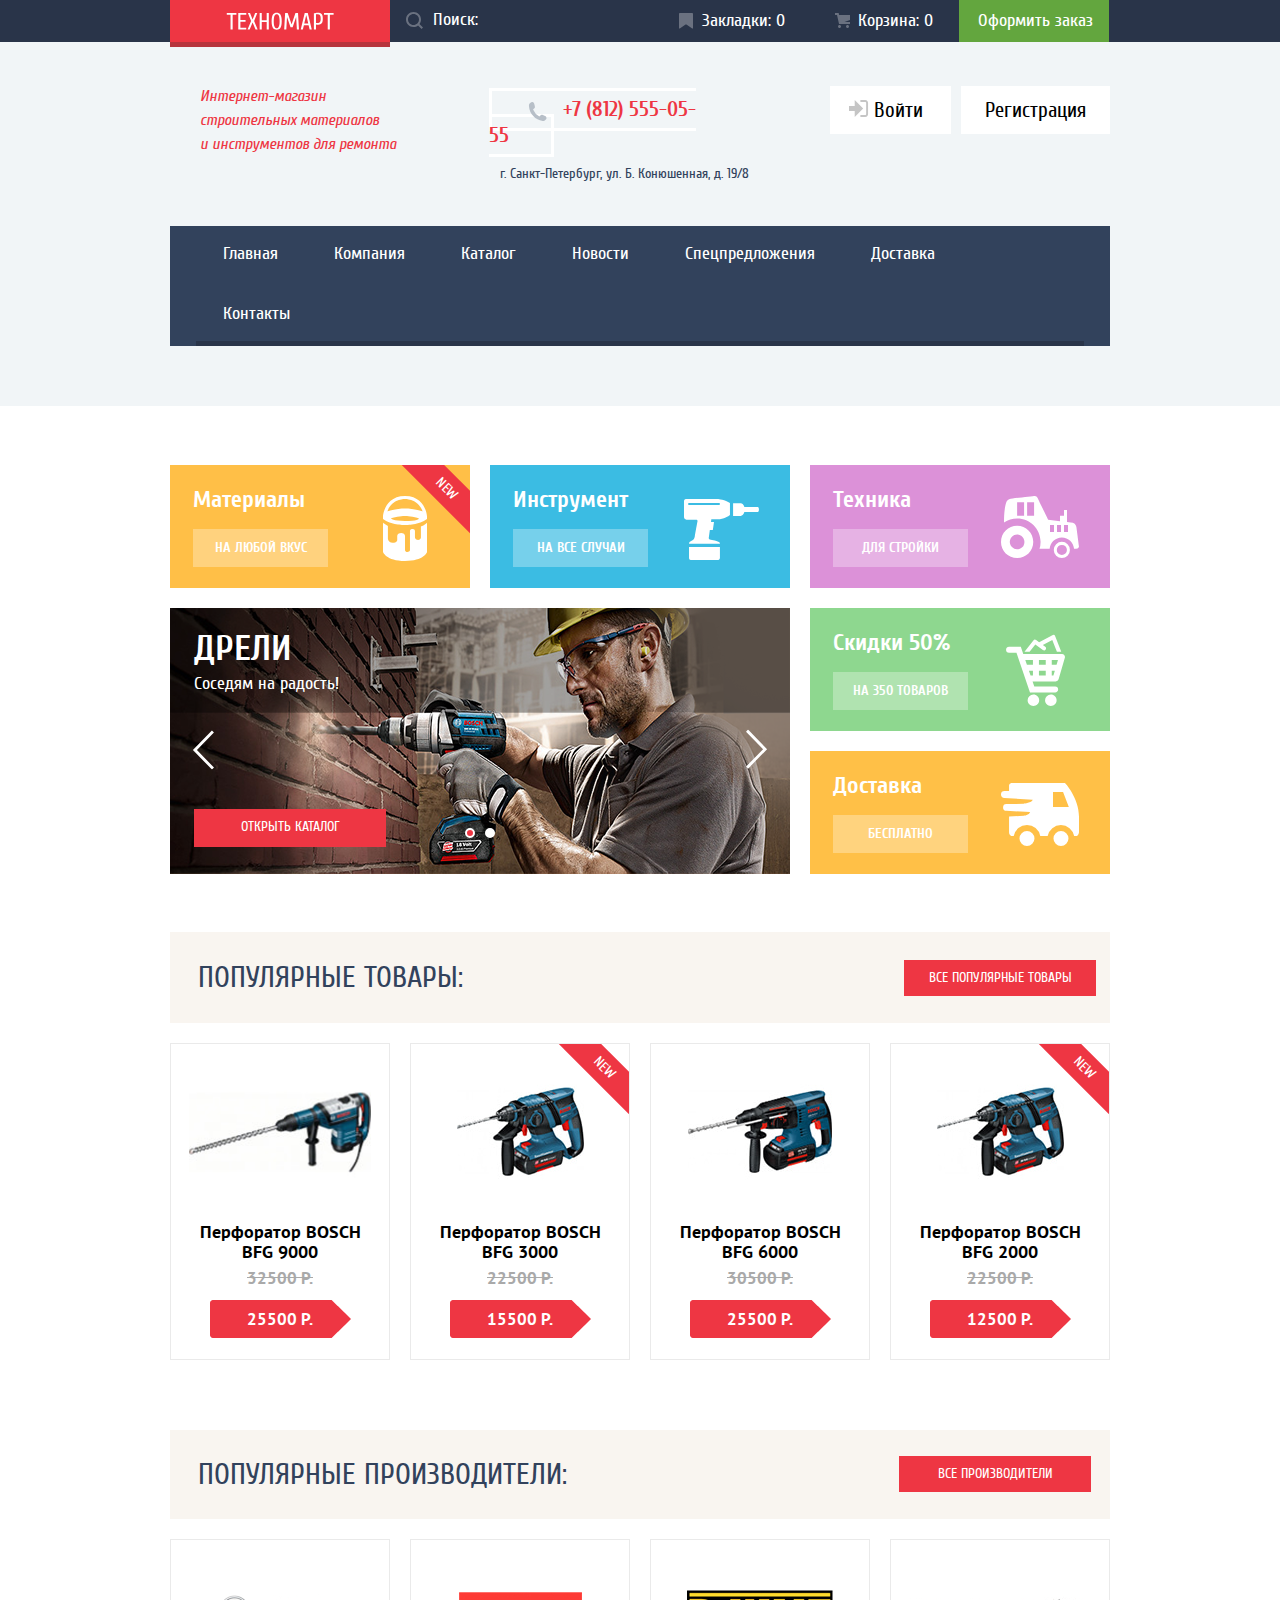
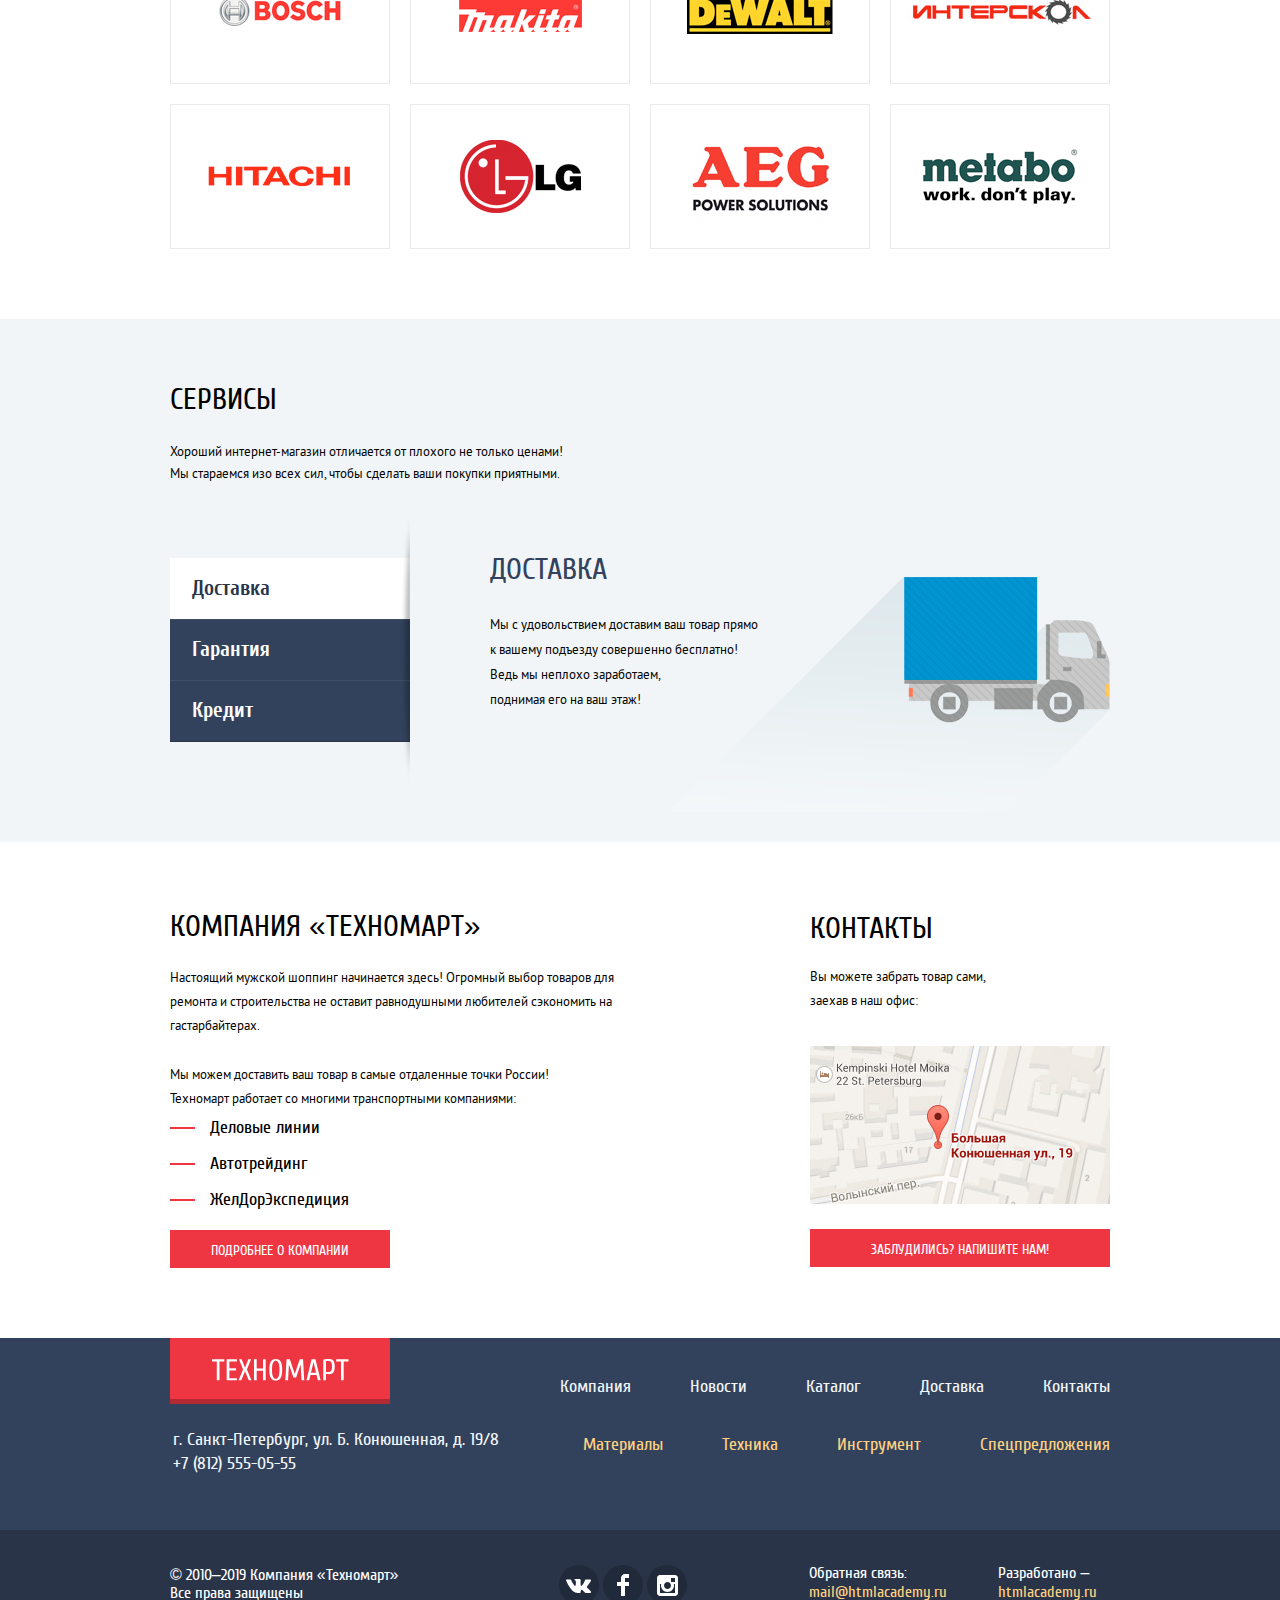
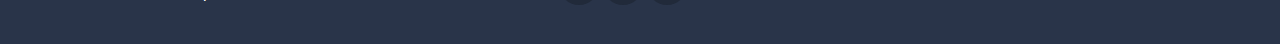
==== commit b3b6fc00: "Revert "Исправлены названия файлов и пути"" ====
--- a/index.html
+++ b/index.html
@@ -245,12 +245,12 @@
           </li>
           <li class="producer-item">
             <a class="producer-link" href="blank.html" aria-label="Компания Makita">
-              <img class="makita-image" src="img/makita.jpg" width="123" height="40" alt="Логотип компании Makita">
+              <img class="makita-image" src="img/Makita.jpg" width="123" height="40" alt="Логотип компании Makita">
             </a>
           </li>
           <li class="producer-item">
             <a class="producer-link" href="blank.html" aria-label="Компания DeWALT">
-              <img class="dewalt-image" src="img/dewalt.jpg" width="146" height="44" alt="Логотип компании DeWALT">
+              <img class="dewalt-image" src="img/DeWALT.jpg" width="146" height="44" alt="Логотип компании DeWALT">
             </a>
           </li>
           <li class="producer-item">
@@ -260,22 +260,22 @@
           </li>
           <li class="producer-item">
             <a class="producer-link" href="blank.html" aria-label="Компания Hitachi">
-              <img class="hitachi-image" src="img/hitachi.jpg" width="169" height="31" alt="Логотип компании Hitachi">
+              <img class="hitachi-image" src="img/Hitachi.jpg" width="169" height="31" alt="Логотип компании Hitachi">
             </a>
           </li>
           <li class="producer-item">
             <a class="producer-link" href="blank.html" aria-label="Компания LG">
-              <img class="lg-image" src="img/lg.jpg" width="121" height="73" alt="Логотип компании LG">
+              <img class="lg-image" src="img/LG.jpg" width="121" height="73" alt="Логотип компании LG">
             </a>
           </li>
           <li class="producer-item">
             <a class="producer-link" href="blank.html" aria-label="Компания AEG">
-              <img class="aeg-image" src="img/aeg.jpg" width="151" height="96" alt="Логотип компании AEG">
+              <img class="aeg-image" src="img/AEG.jpg" width="151" height="96" alt="Логотип компании AEG">
             </a>
           </li>
           <li class="producer-item">
             <a class="producer-link" href="blank.html" aria-label="Компания Metabo">
-              <img class="metabo-image" src="img/metabo.jpg" width="204" height="69" alt="Логотип компании Metabo">
+              <img class="metabo-image" src="img/Metabo.jpg" width="204" height="69" alt="Логотип компании Metabo">
             </a>
           </li>
         </ul>
--- a/css/style.min.css
+++ b/css/style.min.css
@@ -1,2 +1,2 @@
-@-webkit-keyframes bounce{0%{transform:translateY(-2000px)}to{transform:translateY(0)}}@keyframes bounce{0%{transform:translateY(-2000px)}to{transform:translateY(0)}}@-webkit-keyframes shake{0%,to{transform:translateX(0)}20%,40%,60%,80%{transform:translateX(10px)}10%,30%,50%,70%,90%{transform:translateX(-10px)}}@keyframes shake{0%,to{transform:translateX(0)}20%,40%,60%,80%{transform:translateX(10px)}10%,30%,50%,70%,90%{transform:translateX(-10px)}}@font-face{font-family:'Cuprum';font-style:normal;font-weight:400;font-display:swap;src:local('Cuprum Regular'),local('Cuprum-Regular'),url(../fonts/cuprum.woff2) format('woff2'),url(../fonts/cuprum.woff) format('woff')}@font-face{font-family:'Cuprum';font-style:normal;font-weight:700;font-display:swap;src:local('Cuprum Bold'),local('Cuprum-Bold'),url(../fonts/cuprumbold.woff2) format('woff2'),url(../fonts/cuprumbold.woff) format('woff')}@font-face{font-family:'Cuprum';font-style:italic;font-weight:400;font-display:swap;src:local('Cuprum Italic'),local('Cuprum-Italic'),url(../fonts/cuprumitalic.woff2) format('woff2'),url(../fonts/cuprumitalic.woff) format('woff')}@font-face{font-family:'Cuprum';font-style:italic;font-weight:700;font-display:swap;src:local('Cuprum Bold Italic'),local('Cuprum-BoldItalic'),url(../fonts/cuprumbolditalic.woff2) format('woff2'),url(../fonts/cuprumbolditalic.woff) format('woff')}@font-face{font-family:'PT Sans';font-style:normal;font-weight:400;font-display:swap;src:local('PT Sans'),local('PTSans-Regular'),url(../fonts/ptsans.woff2) format('woff2'),url(../fonts/ptsans.woff) format('woff')}@font-face{font-family:'PT Sans';font-style:normal;font-weight:700;font-display:swap;src:local('PT Sans Bold'),local('PTSans-Bold'),url(../fonts/ptsansbold.woff2) format('woff2'),url(../fonts/ptsansbold.woff) format('woff')}:root{--basic-white: #fff;--basic-extra-grey: rgba(255, 255, 255, 0.3);--basic-black: #000;--basic-extra-white: rgba(0, 0, 0, 0.0001);--basic-neutral: #f1f5f7;--basic-extra-light: #F3F7F9;--basic-light-grey: #EAEAEA;--basic-dark-silver: #32425C;--basic-extra-red: #EE3643;--basic-purple: #DC91D8;--basic-blue:#3BBCE3;--basic-light-blue: #f2f6f8;--basic-light-blue: #F1F5F7;--basic-dark-blue: #32425C;--basic-darker-blue: #293449;--basic-green: #63A63E;--basic-light-green: #8ED78F;--basic-light-yellow: #FFC047;--basic-dark-yellow: #FFBF47;--basic-light-golden: #FFD180;--basic-lighter-golden: #FFDA96;--basic-light-brown: #a87751;--basic-beige: #F9F5F0;--basic-extra-beige: #F7F3EC;--basic-extra-dark-blue: #E5E5E5;--basic-grey: #3D546F;--basic-social: #212A3A;--basic-button-shadow: #367315;--special-white: rgba(255, 255, 255, 0.5);--special-extra-white: rgba(0, 0, 0, 0.15);--special-dark-blue: #1D2739;--special-darker-blue: #161D29;--special-extra-blue: #405069;--special-dark-red: #CA2C37;--special-darker-red: #BA2732;--special-greylight: #C5C5C5;--special-extra-greylight: rgba(197, 197, 197, 0.3);--special-greydark: rgba(169, 169, 169, 0.3);--special-greydarker: #a9a9a9;--special-dark-green: #5FBB2D;--special-darker-green: #518534;--home-icon-color: #C1C6CE;--b-feedback-button: #F4F4F4;--b-modal-buttons: #f1f1f1;--placeholder-color: #A9A9A9;--logo-shadow: #B6343D;--scale-b: #D7DCDE;--toggle-b: #ABABAB;--toggle-shadow: #cfcfcf;--radio-hover: #B5B5B5;--extra-font: "PT Sans", sans-serif, Tahoma}*,::after,::before{box-sizing:border-box}body{min-width:940px;min-height:100%;display:grid;grid-template-rows:-webkit-min-content 1fr -webkit-min-content;grid-template-rows:min-content 1fr min-content;align-content:start;margin:0;padding:0;font-family:"Cuprum",sans-serif,Arial;font-style:normal;font-weight:400;font-size:18px;line-height:24px;color:var(--basic-white);background-color:var(--basic-white)}html{height:100%}a{text-decoration:none}img{max-width:100%;height:auto}.visually-hidden{position:absolute;clip:rect(0 0 0 0);width:1px;height:1px;margin:-1px}.container{width:960px;margin:0 auto;padding:0 10px}.main-header{background-color:var(--basic-light-blue);padding-bottom:60px}.header-row-container{background-color:var(--basic-darker-blue)}.header-inner-wrap{display:flex;flex-wrap:wrap}.main-header-logo{color:var(--basic-white);pointer-events:none;text-align:center;background-color:var(--basic-extra-red);box-shadow:0 5px 0 var(--logo-shadow);width:220px;padding:12px 56px 5px;margin-bottom:auto;vertical-align:middle}.logo-img{width:108px;height:18px}.inner-row-container{display:flex;flex-wrap:wrap;width:720px}.search-form{display:flex;justify-content:start;margin-bottom:auto}.search-field{background-color:var(--basic-darker-blue);border:0;width:228px;outline:0;outline-offset:0;order:1}.search-field::-webkit-input-placeholder{color:var(--basic-white);font-family:"Cuprum",sans-serif,Arial;font-style:normal;font-weight:400;font-size:18px}.search-field::-moz-placeholder{color:var(--basic-white);font-family:"Cuprum",sans-serif,Arial;font-style:normal;font-weight:400;font-size:18px}.search-field::placeholder{color:var(--basic-white);font-family:"Cuprum",sans-serif,Arial;font-style:normal;font-weight:400;font-size:18px}.search-field:active{background-color:var(--basic-white);color:var(--basic-black)}.search-field:focus{background-color:var(--basic-white);color:var(--basic-black)}.search-icon-container{padding:12px 8px 5px 16px}.search-icon{fill:var(--basic-white);opacity:.3}.bookmarks:hover::before,.cart:hover::before,.search-icon:hover{opacity:1}.search-field:active+.search-icon-container,.search-field:focus+.search-icon-container{background-color:var(--basic-white)}.search-field:hover+.search-icon-container .search-icon{fill:var(--basic-white);opacity:1}.search-field:active+.search-icon-container .search-icon,.search-field:focus+.search-icon-container .search-icon{fill:var(--basic-extra-red);opacity:1}.perforators-header-logo{pointer-events:all}.bookmarks,.cart{color:var(--basic-white);overflow-wrap:break-word;width:150px;position:relative;margin-bottom:auto}.bookmarks{padding:9px 6px 9px 43px}.cart{padding:9px 8px 9px 49px}.b-catalog-cart{background-color:var(--basic-extra-red)}.bookmarks::before,.cart::before{content:"";position:absolute;top:13px;background-repeat:no-repeat;background-position:0 0;opacity:.3}.bookmarks::before{width:14px;height:16px;left:20px;background-image:url(../img/icon-bookmark.svg)}.cart::before{width:15px;height:15px;left:26px;background-image:url(../img/icon-cart.svg)}.b-catalog-cart::before{left:20px}.bookmarks:active::before,.cart:active::before{opacity:.3}.bookmarks:active,.cart:active{background-color:var(--special-darker-blue);color:var(--special-white)}.b-catalog-cart:active,.private-wrap:hover::before{background-color:var(--basic-extra-red)}.ordering{width:150px;padding:9px 16px 9px 19px;margin-bottom:auto;color:var(--basic-white);overflow-wrap:break-word;background-color:var(--basic-green)}.ordering:hover{background-color:var(--special-dark-green)}.ordering:active{color:var(--special-white)}.header-inner-container{display:flex;margin-bottom:40px}.site-description-text{width:235px;padding-top:42px;padding-left:30px;margin:0 85px 0 0;font-style:italic;font-size:16px;line-height:24px;color:var(--basic-extra-red)}.header-contacts-block{padding-top:55px;margin-right:70px}.header-contacts-block-catalog{margin-right:50px}.header-contacts-phone{color:var(--basic-extra-red);font-weight:700;font-size:21px;border:3px solid var(--basic-white);padding:6px 42px 7px 71px;position:relative}.header-contacts-phone::before,.private-wrap::before{content:"";position:absolute;background-position:0 0;background-repeat:no-repeat}.header-contacts-phone::before{width:19px;height:19px;top:11px;left:36px;background-image:url(../img/icon-phone.svg)}.header-address{color:var(--basic-dark-blue);font-size:14px;text-align:center;margin:13px 0 0}.header-fields{display:flex;align-items:flex-start;padding-top:44px;width:280px}.login-field,.registration-field{color:var(--basic-black);font-size:21px;background-color:var(--basic-white);overflow-wrap:break-word}.login-field{width:121px;margin-right:10px;padding:12px 27px 12px 19px}.registration-field{width:150px;padding:12px 24px}.login-field:hover,.registration-field:hover{color:var(--basic-extra-red)}.login-field:active,.registration-field:active{color:var(--special-greylight)}.login-field:hover .login-icon,.login-icon:hover{fill:var(--basic-grey)}.login-field:active .login-icon,.login-icon,.login-icon:active{fill:var(--special-greylight)}.private-block{background-color:var(--basic-white);width:300px;display:flex;justify-content:center;align-items:center;margin-top:45px;margin-bottom:5px;padding-top:10px;padding-bottom:7px}.private-name-wrap{display:flex;margin-right:20px}.private-name{margin:0;padding:0;font-size:21px;font-weight:400}.user-icon-container{padding-right:21px;padding-top:4px}.user-icon{fill:var(--special-greylight);width:20px;height:18px}.logout-icon:hover,.private-name-wrap:hover .user-icon{fill:var(--basic-grey)}.exit-button,.private-name{color:var(--basic-black)}.logout-icon,.logout-icon:active,.private-name-wrap:active .user-icon{fill:var(--special-greylight)}.private-wrap{position:relative;display:flex;justify-content:center}.private-wrap:active::before{background-color:var(--special-greylight)}.private-wrap::before{width:4px;height:4px;top:50%;left:135px;border-radius:50%;background-color:var(--basic-dark-blue);background-size:4px 4px}.my-orders{margin-right:33px}.my-orders,.private-office{color:var(--basic-dark-blue);font-size:16px;line-height:18px}.my-orders:hover,.private-office:hover{color:var(--basic-extra-red)}.exit-button:active,.my-orders:active,.private-name:active,.private-office:active{color:var(--special-greylight)}.main-navigation{background-color:var(--basic-dark-silver);padding:0 26px;width:940px}.site-navigation{list-style:none;margin:0;padding:0;display:flex;justify-content:start;align-items:center;flex-wrap:wrap;box-shadow:inset 0 -5px 0 var(--basic-darker-blue)}.site-navigation-link{color:var(--basic-white);text-align:center;display:inline-block;padding:16px 29px 20px 27px;vertical-align:middle;overflow-wrap:break-word}.site-navigation-link:hover{background-color:var(--basic-darker-blue)}.site-navigation-link:active{opacity:.5}.navigation-link-index{pointer-events:none}.offers{display:grid;grid-template-columns:repeat(3,300px);grid-template-rows:repeat(3,1fr);gap:20px;margin:59px auto 58px}.offers>:nth-child(1){-ms-grid-row:1;-ms-grid-column:1}.offers>:nth-child(2){-ms-grid-row:1;-ms-grid-column:3}.offers>:nth-child(3){-ms-grid-row:1;-ms-grid-column:5}.offers>:nth-child(4){-ms-grid-row:3;-ms-grid-column:1}.offers>:nth-child(5){-ms-grid-row:3;-ms-grid-column:3}.offers>:nth-child(6){-ms-grid-row:3;-ms-grid-column:5}.offers>:nth-child(7){-ms-grid-row:5;-ms-grid-column:1}.offers>:nth-child(8){-ms-grid-row:5;-ms-grid-column:3}.offers>:nth-child(9){-ms-grid-row:5;-ms-grid-column:5}.offer-item{font-weight:700;font-size:24px;line-height:30px;display:flex;flex-direction:column;justify-content:space-between;padding:20px 23px 21px;background-repeat:no-repeat}.new{overflow:hidden;position:relative}.offer-item:first-of-type{background-color:var(--basic-dark-yellow);background-image:url(../img/icon-1.svg);background-size:44px 65px;background-position:213px 31px;-ms-grid-column:1;-ms-grid-column-span:1;grid-column:1/2;-ms-grid-row:1;-ms-grid-row-span:1;grid-row:1/2}.offer-item:nth-of-type(2){background-color:var(--basic-blue);background-image:url(../img/icon-2.svg);background-size:75px 61px;background-position:194px 34px;-ms-grid-column:2;-ms-grid-column-span:1;grid-column:2/3;-ms-grid-row:1;-ms-grid-row-span:1;grid-row:1/2}.offer-item:nth-of-type(3),.offer-item:nth-of-type(4),.offer-item:nth-of-type(5){background-color:var(--basic-purple);background-image:url(../img/icon-3.svg);background-size:78px 62px;background-position:191px 31px;-ms-grid-column:3;-ms-grid-column-span:1;grid-column:3/4;-ms-grid-row:1;-ms-grid-row-span:1;grid-row:1/2}.offer-item:nth-of-type(4),.offer-item:nth-of-type(5){background-color:var(--basic-light-green);background-image:url(../img/icon-4.svg);background-size:59px 72px;background-position:196px 26px;-ms-grid-row:2;grid-row:2/3}.offer-item:nth-of-type(5){background-color:var(--basic-light-yellow);background-image:url(../img/icon-5.svg);background-size:78px 63px;background-position:191px 32px;-ms-grid-row:3;grid-row:3/4}.offer-item:nth-of-type(4n+1){background-color:var(--basic-dark-yellow)}.offer-item:nth-of-type(4n+2){background-color:var(--basic-blue)}.offer-item:nth-of-type(4n+3){background-color:var(--basic-purple)}.offer-item:nth-of-type(4n+4){background-color:var(--basic-light-green)}.offer-item:nth-of-type(4n+5){background-color:var(--basic-light-yellow)}.new::before{content:"new";position:absolute;width:100px;height:30px;display:none;text-transform:uppercase;font-family:"Cuprum",sans-serif,Arial;font-style:normal;font-weight:400;font-size:14px;text-align:center;line-height:30px;background-color:var(--basic-extra-red);background-size:100px 30px;transform:rotate(45deg) translate(136px,-152px)}.new-current::before{display:block}.offer-title{margin:0 0 14px;max-width:150px;overflow-wrap:break-word;font-size:24px}.subtitle-link{color:var(--basic-white);text-transform:uppercase;font-size:14px;text-align:center;background-color:var(--basic-extra-grey);width:135px;padding:4px 15px}.subtitle-link:hover{background-color:var(--special-extra-greylight)}.subtitle-link:active{background-color:var(--special-greydark)}.carousel{background-repeat:no-repeat;background-size:contain;background-color:var(--basic-light-brown);position:relative;-ms-grid-column:1;-ms-grid-column-span:2;grid-column:1/3;grid-row:2/-1}.carousel-controls{position:absolute;z-index:1;display:flex;justify-content:space-between;padding:0 16px;width:100%;left:0;top:50%;transform:translateY(-26%)}.next-control-button,.prev-control-button{cursor:pointer;background-color:transparent;border:0}.carousel-button{background-color:transparent;border:0}.carousel-item{display:none;width:100%;height:100%;padding:23px 24px 27px;position:relative}.carousel-item img{position:absolute;width:100%;height:auto;-o-object-fit:cover;object-fit:cover;left:0;top:0}.carousel-item.active{display:block}.b-title-wrap{width:620px;height:104px;padding-left:24px;padding-top:23px;position:absolute;left:0;top:0;background-color:rgba(0,0,0,.15);background-size:cover}.carousel-title{text-transform:uppercase;font-weight:700;font-size:36px;line-height:36px;margin:0 0 5px}.carousel-subtitle{margin:0 0 16px}.carousel-link{font-size:14px;text-transform:uppercase;color:var(--basic-white);text-align:center;background-color:var(--basic-extra-red);width:192px;padding:6px 5px 8px;position:absolute;left:24px;bottom:27px}.carousel-link:hover{background-color:var(--special-dark-red)}.carousel-link:active{background-color:var(--special-darker-red)}.buttons-wrap{position:absolute;left:295px;bottom:36px;z-index:20;display:flex;justify-content:space-between;width:30px}.carousel-button{width:10px;height:10px;border-radius:50%;border:2px solid var(--basic-white);padding:0;background-color:var(--basic-white);cursor:pointer}.carousel-button.current{background-color:var(--basic-extra-red)}.popular-products{margin-bottom:70px}.popular-producers-row,.popular-products-row{background-color:var(--basic-beige);margin-bottom:20px;padding:28px 14px 27px 28px;display:flex;align-items:center;justify-content:space-between}.popular-producers-row .section-title,.popular-products-row .section-title{margin-right:30px}.section-title{font-size:30px;font-weight:400;text-transform:uppercase;color:var(--basic-dark-blue);margin:0}.all-popular{background-color:var(--basic-extra-red);color:var(--basic-white);font-size:14px;text-transform:uppercase;text-align:center;width:192px;padding:6px 10px;flex-shrink:0}.all-popular:hover{background-color:var(--special-dark-red)}.all-popular:active{background-color:var(--special-darker-red)}.popular-list{list-style:none;margin:0;padding:0;display:grid;grid-template-columns:repeat(4,220px);gap:20px}.popular-item,.popular-item:hover .hover-buttons{display:flex;flex-direction:column;align-items:center}.popular-item{background-color:var(--basic-white);border:1px solid var(--basic-light-grey);padding:6px 18px 21px}.popular-item:hover{box-shadow:0 4px 20px var(--special-extra-white);padding-top:38px}.hover-buttons{display:none}.popular-item:hover .hover-buttons{width:100%;min-height:86px;margin-bottom:54px}.add-basket-button,.add-bookmark-button{border-radius:2px;width:135px;text-transform:uppercase;font-size:14px;line-height:18px;text-align:center}.add-basket-button{background-color:var(--basic-green);box-shadow:inset 0 -3px 0 var(--basic-button-shadow);color:var(--basic-white);padding:10px;margin-bottom:10px;position:relative}.add-basket-button:hover{background-color:var(--special-dark-green)}.add-basket-button:active{background-color:var(--special-darker-green)}.add-basket-button::before{content:url(../img/icon-cart.svg);width:15px;height:15px;position:absolute;left:25px;top:10px;opacity:.3}.add-bookmark-button{border:3px solid var(--basic-green);padding:7px 10px;color:var(--basic-dark-blue);background-color:transparent}.add-bookmark-button:active,.add-bookmark-button:hover{border:3px solid var(--basic-dark-blue)}.add-bookmark-button:active{opacity:.5}.popular-image-container{display:flex;justify-content:center;align-items:center;min-height:164px;width:100%;margin-bottom:8px}.popular-item:hover .popular-image-container{display:none}.new-popular::before{transform:translate(84px,3px) rotate(45deg)}.new-popular:hover::before{transform:translate(84px,-29px) rotate(45deg)}.popular-image-perforator{background-color:var(--basic-dark-blue)}.card-link{font-family:var(--extra-font);font-size:18px;line-height:20px;font-weight:700;color:var(--basic-black);margin-bottom:7px}.popular-product-title{margin:0;font-size:18px;text-align:center}.price-delete,.real-price{font-family:var(--extra-font);font-size:17px;text-transform:uppercase;font-weight:700}.price-delete{line-height:18px;color:var(--special-greydarker);margin-bottom:13px;margin-top:auto}.real-price{line-height:38px;color:var(--basic-white);text-align:center;background-image:url(../img/red-button.png);background-size:141px 38px;width:141px;height:38px}.popular-producers{margin-bottom:70px}.popular-producers-row .all-popular{margin-top:-2px;margin-right:5px}.producers-list{list-style:none;margin:0;padding:0;display:grid;grid-template-columns:repeat(4,220px);gap:20px}.producer-item{border:1px solid var(--basic-light-grey);height:145px;background-color:var(--basic-extra-white)}.producer-link{width:100%;height:100%;display:flex;justify-content:center;align-items:center}.producer-link:hover{box-shadow:0 4px 20px var(--special-extra-white)}.producer-link:active{opacity:.5}.services{background-color:var(--basic-neutral);padding:64px 0 0}.services-title{color:var(--basic-black);line-height:34px;margin:0 0 24px;padding:0}.services-description{width:400px;margin:0 0 73px;color:var(--basic-black);font-family:var(--extra-font);font-size:13px;line-height:22px}.slider{display:flex;padding-bottom:30px;justify-content:start;background-repeat:no-repeat}.slider-buttons-block{display:flex;flex-direction:column;margin-right:80px;position:relative}.slider-buttons-block::before{content:"";width:10px;height:279px;position:absolute;left:230px;top:-49px;background-image:url(../img/shadow-line.png);background-repeat:no-repeat;background-position:0 0;background-size:10px 279px}.slider-button{color:var(--basic-white);font-weight:700;font-size:21px;text-align:left;background-color:var(--basic-dark-blue);cursor:pointer;box-shadow:inset 0 1px 0 var(--special-extra-blue),0 1px 0 var(--basic-darker-blue);border:0;width:240px;padding:18px 22px 19px}.slider-button.active{color:var(--basic-darker-blue);pointer-events:none;background-color:var(--basic-white);box-shadow:0 1px 0 var(--basic-white),inset 0 1px 0 var(--basic-white)}.slider-button:hover{background-color:var(--basic-darker-blue)}.slider-button:active{color:var(--basic-darker-blue);background-color:var(--basic-white)}.slider-item{display:none}.slider-item.active{display:flex;flex-direction:column;width:100%;background-position:100% 19px;background-repeat:no-repeat}.slider-wrapper-delivery{background-image:url(../img/car.png)}.slider-wrapper-guarantee{background-image:url(../img/medal.png)}.slider-wrapper-credits{background-image:url(../img/money.png)}.slider-item-title{font-size:30px;font-weight:400;text-transform:uppercase;color:var(--basic-dark-blue);margin:0}.slider-item-title.credits,.slider-item-title.delivery,.slider-item-title.guarantee{margin-bottom:30px}.slider-item-description{color:var(--basic-black);font-family:var(--extra-font);font-size:13px;line-height:25px;margin:0}.slider-item-delivery{width:275px;margin-bottom:100px}.slider-item-guarantee{width:320px;margin-bottom:75px}.slider-item-credit{width:280px;margin-bottom:33px}.slider-item-link{width:195px;padding:10px;margin-bottom:79px;background-color:var(--basic-extra-red);color:var(--basic-white);font-size:14px;line-height:18px;text-transform:uppercase;text-align:center}.slider-item-link:hover{background-color:var(--special-dark-red)}.slider-item-link:active{background-color:var(--special-darker-red)}.index-columns{display:flex;justify-content:space-between;margin-bottom:70px;padding-top:70px}.about-company,.contacts{color:var(--basic-black)}.about-company{display:flex;flex-direction:column}.about-company-title{font-size:30px;font-weight:400;line-height:30px;color:var(--basic-black);margin:0 0 24px;padding:0}.about-company-text{color:var(--basic-black);font-family:var(--extra-font);font-size:13px;line-height:24px;width:460px}.about-company-text:first-of-type{margin-bottom:25px;margin-top:0}.about-company-text:nth-of-type(2){margin-bottom:0;margin-top:0}.about-company-text:nth-of-type(3){margin-bottom:5px;margin-top:0}.transport-company-list{list-style:none;margin:0 0 6px;padding:0}.transport-company-item{position:relative;padding-left:40px;margin-bottom:12px}.transport-company-item::before{content:"";position:absolute;width:25px;height:2px;left:0;top:11px;background-color:var(--basic-extra-red)}.more-about-company{background-color:var(--basic-extra-red);color:var(--basic-white);font-size:14px;text-transform:uppercase;text-align:center;width:220px;padding:9px 10px 5px}.more-about-company:hover{background-color:var(--special-dark-red)}.more-about-company:active{background-color:var(--special-darker-red)}.contacts{display:flex;flex-direction:column;-ms-grid-column-span:-1;grid-column-end:-1;padding-top:5px}.contacts-title{color:var(--basic-black);font-weight:400;margin:0 0 24px;padding:0}.contacts-text{font-family:var(--extra-font);font-size:13px;line-height:24px;width:181px;margin:0 0 33px}.contacts-map{margin-bottom:18px}.contacts-help-field{width:300px;padding:9px 10px 5px;background-color:var(--basic-extra-red);color:var(--basic-white);font-size:14px;text-transform:uppercase;text-align:center}.contacts-help-field:hover{background-color:var(--special-dark-red)}.contacts-help-field:active{background-color:var(--special-darker-red)}.breadcrumbs{margin:18px auto 17px;padding:0;list-style:none;display:flex;flex-wrap:wrap;justify-content:start;width:940px}.breadcrumbs-item{position:relative;margin-right:41px}.breadcrumbs-item::after{content:url(../img/icon-right-small.svg);width:8px;height:12px;position:absolute;top:1px;right:-25px}.breadcrumbs-item:last-child{margin-right:0}.breadcrumbs-current::after{display:none}.breadcrumbs-link{font-family:var(--extra-font);font-size:13px;line-height:18px;color:var(--basic-black);text-transform:uppercase}.filters-title{line-height:18px}.filters-title,.sorting-item,.sorting-title{text-transform:uppercase}.pagination-link,.sorting-item,.sorting-title{font-family:var(--extra-font);font-size:13px;line-height:18px;color:var(--basic-black)}.home-icon{fill:var(--home-icon-color)}.catalog-title-wrap{background-color:var(--basic-light-blue);padding:30px;margin-bottom:23px;width:940px}.catalog-wrapper{display:grid;grid-template-columns:220px repeat(3,1fr);grid-template-rows:47px;gap:20px}.catalog-wrapper>:nth-child(1){-ms-grid-row:1;-ms-grid-column:1}.catalog-wrapper>:nth-child(2){-ms-grid-row:1;-ms-grid-column:3}.catalog-wrapper>:nth-child(3){-ms-grid-row:1;-ms-grid-column:5}.catalog-wrapper>:nth-child(4){-ms-grid-row:1;-ms-grid-column:7}.filters{color:var(--basic-black)}.filters-title-container{width:220px;padding:12px 18px 7px;margin-bottom:18px;background-color:var(--basic-extra-beige)}.filters-title{padding:0;margin:0;font-family:var(--extra-font);font-size:13px;font-weight:400;color:var(--basic-black)}.filter-item{margin:0;padding:0;border:0;width:220px}.filter-item::after{content:"";display:block;width:220px;height:1px;background-color:var(--special-greylight);opacity:.3}.price-range{margin-bottom:20px}.filter-legend{color:var(--basic-black);font-family:var(--extra-font);font-size:17px;font-weight:700;text-transform:uppercase}.range-filter{width:220px;margin-top:16px;margin-bottom:26px}.range-controls{width:220px;height:80px;margin-bottom:5px;padding-top:39px;padding-left:20px;padding-right:20px;position:relative;background-image:url(../img/bitmap.png);background-size:220px 80px}.bar,.scale{height:2px;background-color:var(--scale-b)}.bar{width:84%;background-color:var(--special-dark-green)}.toggle{position:absolute;left:0;top:29px;width:20px;height:20px;padding:0;border:8px solid var(--basic-white);border-radius:50px;cursor:pointer;background-color:var(--toggle-b);box-shadow:0 2px 1px var(--toggle-shadow)}.toggle-min{left:18px}.toggle-max{left:163px}.number-field{font-family:var(--extra-font);font-size:17px;font-weight:400;text-transform:uppercase;color:var(--basic-black);text-align:center;background-color:var(--basic-extra-beige);width:95px;border:0;border-radius:5px;padding:10px}.number-field-min{margin-right:5px}.number-field-max{margin-left:5px}.checkbox-producers{margin-bottom:12px}.checkbox-list{margin:19px 0 24px;padding:0;list-style:none}.checkbox-item{font-family:var(--extra-font);font-size:15px;text-transform:uppercase;font-weight:400;margin-bottom:15px;padding-left:35px}.checkbox-item label,.radio-item label{position:relative;display:block;cursor:pointer;-webkit-user-select:none;-moz-user-select:none;user-select:none}.checkbox-input+label::before{content:"";position:absolute;left:-36px;width:23px;height:23px;border:2px solid var(--special-greylight);border-radius:4px}.checkbox-item:hover label::before{border:2px solid var(--radio-hover)}.checkbox-input:disabled+label,.radio-input:disabled+label{opacity:.4}.checkbox-input:disabled+label::before{border:2px solid var(--radio-hover);opacity:.3}.checkbox-input:checked+label::before{width:27px;border:0;background-image:url(../img/checkbox-on.svg)}.checkbox-input:checked:disabled+label::before{width:27px;border:0;background-image:url(../img/checkbox-on-darker.svg)}.checkbox-item:hover .checkbox-input:checked+label::before{width:27px;border:0;background-image:url(../img/checkbox-on-darker.svg)}.checkbox-input:focus+label::before,.radio-input:focus+label::before{outline:1px solid}.radio-batteries{margin-top:21px;margin-bottom:17px}.radio-batteries::after{display:none}.radio-batteries .filter-legend{margin-bottom:26px}.radio-list{padding:0;margin:0;list-style:none}.radio-item{font-family:var(--extra-font);font-size:15px;text-transform:uppercase;font-weight:400;margin-bottom:17px;padding-left:35px}.radio-input+label::before{content:"";position:absolute;left:-36px;width:25px;height:25px;border:4px solid var(--special-greylight);border-radius:50%}.radio-item:hover label::before{border:4px solid var(--radio-hover)}.radio-input:disabled+label::before{border:4px solid var(--radio-hover);opacity:.3}.radio-input:checked+label::after{content:"";position:absolute;top:8px;left:-28px;width:9px;height:9px;border-radius:50%;background-color:var(--special-greylight)}.radio-input:checked:disabled+label::after{opacity:.3}.radio-item:hover label::after{background-color:var(--radio-hover)}.filter-button{font-family:var(--extra-font);font-size:13px;text-transform:uppercase;font-weight:400;background-color:var(--basic-white);cursor:pointer;width:220px;border:1px solid var(--basic-extra-dark-blue);padding:10px 12px}.sorting{background-color:var(--basic-extra-beige);grid-column:2/-1;display:flex;align-items:center;padding:12px 17px 8px 19px;margin-bottom:auto}.sorting-title-wrap{margin-right:140px}.sorting-title{font-weight:400;margin:0}.sorting-block{display:flex;flex-wrap:wrap}.sorting-item.price{margin-right:70px}.sorting-item.type{margin-right:65px}.sorting-item.functionality{margin-right:47px}.sorting-item:not(.sorting-item-dir){color:var(--basic-black);opacity:.3;-webkit-text-decoration:underline dotted var(--basic-extra-red);text-decoration:underline dotted var(--basic-extra-red)}.sorting-item:hover:not(.sorting-item-dir){color:var(--basic-black);opacity:1;-webkit-text-decoration:underline solid var(--basic-extra-red);text-decoration:underline solid var(--basic-extra-red)}.sorting-item.active:not(.sorting-item-dir){color:var(--basic-extra-red);opacity:1;pointer-events:none;text-decoration:none}.dir-arrows-wrap{display:flex;justify-content:space-between;width:42px}.icon-dir{fill:var(--special-greylight)}.icon-dir.active{fill:var(--basic-extra-red);pointer-events:none}.icon-dir-down{transform:rotate(180deg)}.icon-dir:hover{fill:var(--basic-black)}.perforators-catalog-section{grid-column:2/-1}.perforators-list{list-style:none;margin-bottom:47px;margin-top:0;padding:0;display:grid;gap:20px;grid-template-columns:repeat(3,1fr)}.perforator-item{border:1px solid var(--basic-light-grey);display:flex;flex-direction:column;align-items:center;flex-wrap:wrap;padding:22px 15px 21px;background-color:var(--basic-white)}.perforator-item:hover{box-shadow:0 4px 20px var(--special-extra-white);padding-top:38px}.catalog-img-wrap,.perforator-item:hover .hover-buttons{display:flex;justify-content:center;align-items:center;width:100%}.perforator-item:hover .hover-buttons{flex-direction:column;margin-bottom:54px;min-height:86px}.perforator-item:hover .catalog-img-wrap{display:none}.new-catalog-perforators::before{transform:translate(86px,-14px) rotate(45deg)}.new-catalog-perforators:hover::before{transform:translate(86px,-30px) rotate(45deg)}.catalog-img-wrap{min-height:128px;margin-bottom:28px}.card-title{font-family:var(--extra-font);font-weight:700;font-size:18px;text-align:center;margin:0}.pagination{list-style:none;margin:0 0 60px;padding-left:0;display:flex}.pagination-link{border:1px solid var(--basic-extra-dark-blue);border-radius:2px;margin:0 10px 0 0;width:38px;height:38px;display:flex;align-items:center;justify-content:center;text-transform:none;background-color:var(--basic-white)}.pagination-link.active{border:0;text-transform:none;color:var(--basic-white);background-color:var(--basic-extra-red)}.pagination-link.active:hover{border:0}.pagination-link:hover{border:1px solid var(--special-greylight)}.pagination-link:active{border:1px solid var(--basic-extra-red)}.pagination-next{display:flex;width:140px;height:38px;text-transform:uppercase}.desc-products{background-color:var(--basic-neutral);padding-top:64px}.desc-products-title{color:var(--basic-black);text-transform:uppercase;font-size:30px;line-height:30px;font-weight:400;margin:0 0 25px}.desc-products-text{font-family:var(--extra-font);font-size:13px;line-height:24px;color:var(--basic-black);width:908px;margin:0;padding:0 0 69px}.main-footer{background-color:var(--basic-dark-blue)}.main-footer-wrap{display:flex;justify-content:space-between;padding-bottom:54px}.main-footer-container{width:330px;margin-right:60px}.footer-logo{display:inline-block;vertical-align:middle;width:220px;margin-bottom:24px;padding:20px 41px 16px;color:var(--basic-white);pointer-events:none;text-align:center;background-color:var(--basic-extra-red);background-size:220px 68px;box-shadow:inset 0 -5px 0 rgba(0,0,0,.24)}.perforators-footer-logo{pointer-events:all}.footer-logo-img{width:138px;height:23px}.footer-contacts-block{color:var(--basic-light-blue);width:330px;padding-left:3px}.footer-address{margin:0}.footer-navigation-link.white,.footer-phone{color:var(--basic-light-blue)}.footer-navigations-wrapper{display:flex;flex-direction:column;padding-top:35px}.footer-navigation{list-style:none;margin:0 -59px 0 auto;padding:0;display:flex;flex-wrap:wrap}.footer-navigation-item{margin-right:59px;padding-bottom:5px}.footer-navigation-white{margin-bottom:29px;padding-top:2px}.footer-navigation-link.gold{color:var(--basic-light-golden)}.footer-navigation-link.gold:hover,.footer-navigation-link.white:hover{text-decoration:underline}.footer-navigation-link.gold:active,.footer-navigation-link.white:active{opacity:.5;text-decoration:none}.footer-inner-block{background-color:var(--basic-darker-blue)}.down-row-wrap{display:flex;padding-bottom:35px}.copyright{font-size:16px;line-height:18px;margin:36px 161px 0 0;flex-shrink:0}.socials-list{list-style:none;padding:0;margin:35px 118px 0 0;display:flex;flex-wrap:wrap}.social-item{margin-right:4px;margin-bottom:4px}.social-button{color:var(--basic-white);background-color:var(--basic-social);width:40px;height:40px;display:flex;justify-content:center;align-items:center;border-radius:50%}.fb-icon,.inst-icon,.vk-icon{fill:var(--basic-white)}.social-button:active,.social-button:hover{background-color:var(--basic-extra-red)}.feedback-wrap{display:flex;flex-shrink:0}.feedback-block{margin-right:51px}.develop,.feedback-block{font-size:16px;line-height:20px;display:flex;flex-direction:column;margin-top:33px}.develop-site,.feedback-block-email{color:var(--basic-light-golden);font-size:16px;line-height:18px}.develop-site:hover,.feedback-block-email:hover{text-decoration:underline}.develop-site:active,.feedback-block-email:active{text-decoration:none;color:var(--basic-extra-red)}.modal{position:fixed;top:0;right:0;bottom:0;left:0;margin:auto;color:var(--basic-black);background-color:var(--basic-white)}.modal-close{position:absolute;border:0;top:20px;right:17px;width:21px;height:21px;cursor:pointer;background-color:transparent}.modal-map{width:943px;height:449px;z-index:100;display:none;box-shadow:var(--special-extra-white)}.modal-feedback::before,.modal-map::before{content:"";position:absolute;height:7px;top:0;left:0}.modal-map::before{width:943px;background-color:var(--basic-extra-red);background-size:943px 7px}.modal-feedback{width:620px;height:430px;padding-top:46px;z-index:200;display:none;box-shadow:0 4px 20px var(--special-extra-white),0 20px 40px rgba(0,0,0,.75)}.modal-feedback::before{width:620px;background-image:url(../img/b-red-line.png);background-size:620px 7px}.feedback-forms{width:620px;display:flex;flex-direction:column;align-items:center}.feedback-contacts-flex{display:flex;flex-direction:row;margin-bottom:13px}.name-field-wrap{margin-right:20px}.feedback-area-wrap{margin-bottom:30px}.email-label,.feedback-area-label,.name-label{color:var(--basic-black);display:inline-block;vertical-align:middle;margin-bottom:11px}.email-field,.feedback-area,.name-field{border:2px solid var(--special-greylight);border-radius:2px;padding-left:12px}.email-field,.name-field{width:220px;height:38px}.email-field::-webkit-input-placeholder,.feedback-area::-webkit-input-placeholder,.name-field::-webkit-input-placeholder{font-family:var(--extra-font);font-weight:400;font-size:13px;line-height:24px;color:var(--placeholder-color)}.email-field::-moz-placeholder,.feedback-area::-moz-placeholder,.name-field::-moz-placeholder{font-family:var(--extra-font);font-weight:400;font-size:13px;line-height:24px;color:var(--placeholder-color)}.email-field::placeholder,.feedback-area::placeholder,.name-field::placeholder{font-family:var(--extra-font);font-weight:400;font-size:13px;line-height:24px;color:var(--placeholder-color)}.feedback-area{width:460px;height:114px;padding-top:6px;resize:none}.b-feedback-button{width:620px;height:112px;display:flex;justify-content:center;align-items:center;background-color:var(--b-feedback-button);background-size:620px 112px}.modal-cart::before,.modal-send{background-color:var(--basic-extra-red)}.modal-send{color:var(--basic-white);font-size:14px;font-weight:400;text-transform:uppercase;display:flex;justify-content:center;align-items:center;width:460px;border:0;padding:10px;cursor:pointer}.modal-send:hover{background-color:var(--special-dark-red)}.modal-send:active{background-color:var(--special-darker-red)}.modal-cart{width:620px;height:282px;padding-top:55px;z-index:200;display:none}.modal-cart::before{content:"";position:absolute;width:620px;height:7px;left:0;top:0;background-size:620px 7px}.modal-upper-wrap{display:flex;align-items:center;justify-content:center;margin-bottom:42px}.icon-mark-span{display:block;margin-right:30px}.add-success{font-size:24px;font-weight:700}.modal-lower-wrap{display:flex;justify-content:center;align-items:center;width:620px;height:112px;background-color:var(--b-modal-buttons)}.modal-close-button,.ordering-modal-link{width:192px;margin-right:10px;padding:8px 10px;color:var(--basic-white);text-align:center;font-size:14px;text-transform:uppercase;background-color:var(--basic-extra-red)}.ordering-modal-link:hover{background-color:var(--special-dark-red)}.ordering-modal-link:active{background-color:var(--special-darker-red)}.modal-close-button{border:0;cursor:pointer;color:var(--basic-black);line-height:24px;background-color:var(--basic-white)}.modal-close-button:active,.modal-close-button:hover{background-color:var(--basic-extra-dark-blue)}.modal-close-button:active{opacity:.7}.modal-show{display:block;-webkit-animation:bounce .6s;animation:bounce .6s}.modal-error{-webkit-animation:shake .6s;animation:shake .6s}
-@-webkit-keyframes bounce{0%{transform:translateY(-2000px)}to{transform:translateY(0)}}@keyframes bounce{0%{transform:translateY(-2000px)}to{transform:translateY(0)}}@-webkit-keyframes shake{0%,to{transform:translateX(0)}20%,40%,60%,80%{transform:translateX(10px)}10%,30%,50%,70%,90%{transform:translateX(-10px)}}@keyframes shake{0%,to{transform:translateX(0)}20%,40%,60%,80%{transform:translateX(10px)}10%,30%,50%,70%,90%{transform:translateX(-10px)}}@font-face{font-family:'Cuprum';font-style:normal;font-weight:400;font-display:swap;src:local('Cuprum Regular'),local('Cuprum-Regular'),url(../fonts/cuprum.woff2) format('woff2'),url(../fonts/cuprum.woff) format('woff')}@font-face{font-family:'Cuprum';font-style:normal;font-weight:700;font-display:swap;src:local('Cuprum Bold'),local('Cuprum-Bold'),url(../fonts/cuprumbold.woff2) format('woff2'),url(../fonts/cuprumbold.woff) format('woff')}@font-face{font-family:'Cuprum';font-style:italic;font-weight:400;font-display:swap;src:local('Cuprum Italic'),local('Cuprum-Italic'),url(../fonts/cuprumitalic.woff2) format('woff2'),url(../fonts/cuprumitalic.woff) format('woff')}@font-face{font-family:'Cuprum';font-style:italic;font-weight:700;font-display:swap;src:local('Cuprum Bold Italic'),local('Cuprum-BoldItalic'),url(../fonts/cuprumbolditalic.woff2) format('woff2'),url(../fonts/cuprumbolditalic.woff) format('woff')}@font-face{font-family:'PT Sans';font-style:normal;font-weight:400;font-display:swap;src:local('PT Sans'),local('PTSans-Regular'),url(../fonts/ptsans.woff2) format('woff2'),url(../fonts/ptsans.woff) format('woff')}@font-face{font-family:'PT Sans';font-style:normal;font-weight:700;font-display:swap;src:local('PT Sans Bold'),local('PTSans-Bold'),url(../fonts/ptsansbold.woff2) format('woff2'),url(../fonts/ptsansbold.woff) format('woff')}:root{--basic-white: #fff;--basic-extra-grey: rgba(255, 255, 255, 0.3);--basic-black: #000;--basic-extra-white: rgba(0, 0, 0, 0.0001);--basic-neutral: #f1f5f7;--basic-extra-light: #F3F7F9;--basic-light-grey: #EAEAEA;--basic-dark-silver: #32425C;--basic-extra-red: #EE3643;--basic-purple: #DC91D8;--basic-blue:#3BBCE3;--basic-light-blue: #f2f6f8;--basic-light-blue: #F1F5F7;--basic-dark-blue: #32425C;--basic-darker-blue: #293449;--basic-green: #63A63E;--basic-light-green: #8ED78F;--basic-light-yellow: #FFC047;--basic-dark-yellow: #FFBF47;--basic-light-golden: #FFD180;--basic-lighter-golden: #FFDA96;--basic-light-brown: #a87751;--basic-beige: #F9F5F0;--basic-extra-beige: #F7F3EC;--basic-extra-dark-blue: #E5E5E5;--basic-grey: #3D546F;--basic-social: #212A3A;--basic-button-shadow: #367315;--special-white: rgba(255, 255, 255, 0.5);--special-extra-white: rgba(0, 0, 0, 0.15);--special-dark-blue: #1D2739;--special-darker-blue: #161D29;--special-extra-blue: #405069;--special-dark-red: #CA2C37;--special-darker-red: #BA2732;--special-greylight: #C5C5C5;--special-extra-greylight: rgba(197, 197, 197, 0.3);--special-greydark: rgba(169, 169, 169, 0.3);--special-greydarker: #a9a9a9;--special-dark-green: #5FBB2D;--special-darker-green: #518534;--home-icon-color: #C1C6CE;--b-feedback-button: #F4F4F4;--b-modal-buttons: #f1f1f1;--placeholder-color: #A9A9A9;--logo-shadow: #B6343D;--scale-b: #D7DCDE;--toggle-b: #ABABAB;--toggle-shadow: #cfcfcf;--radio-hover: #B5B5B5;--extra-font: "PT Sans", sans-serif, Tahoma}*,::after,::before{box-sizing:border-box}body{min-width:940px;min-height:100%;display:grid;grid-template-rows:-webkit-min-content 1fr -webkit-min-content;grid-template-rows:min-content 1fr min-content;align-content:start;margin:0;padding:0;font-family:"Cuprum",sans-serif,Arial;font-style:normal;font-weight:400;font-size:18px;line-height:24px;color:var(--basic-white);background-color:var(--basic-white)}html{height:100%}a{text-decoration:none}img{max-width:100%;height:auto}.visually-hidden{position:absolute;clip:rect(0 0 0 0);width:1px;height:1px;margin:-1px}.container{width:960px;margin:0 auto;padding:0 10px}.main-header{background-color:var(--basic-light-blue);padding-bottom:60px}.header-row-container{background-color:var(--basic-darker-blue)}.header-inner-wrap{display:flex;flex-wrap:wrap}.main-header-logo{color:var(--basic-white);pointer-events:none;text-align:center;background-color:var(--basic-extra-red);box-shadow:0 5px 0 var(--logo-shadow);width:220px;padding:12px 56px 5px;margin-bottom:auto;vertical-align:middle}.logo-img{width:108px;height:18px}.inner-row-container{display:flex;flex-wrap:wrap;width:720px}.search-form{display:flex;justify-content:start;margin-bottom:auto}.search-field{background-color:var(--basic-darker-blue);border:0;width:228px;outline:0;outline-offset:0;order:1}.search-field::-webkit-input-placeholder{color:var(--basic-white);font-family:"Cuprum",sans-serif,Arial;font-style:normal;font-weight:400;font-size:18px}.search-field::-moz-placeholder{color:var(--basic-white);font-family:"Cuprum",sans-serif,Arial;font-style:normal;font-weight:400;font-size:18px}.search-field::placeholder{color:var(--basic-white);font-family:"Cuprum",sans-serif,Arial;font-style:normal;font-weight:400;font-size:18px}.search-field:active{background-color:var(--basic-white);color:var(--basic-black)}.search-field:focus{background-color:var(--basic-white);color:var(--basic-black)}.search-icon-container{padding:12px 8px 5px 16px}.search-icon{fill:var(--basic-white);opacity:.3}.bookmarks:hover::before,.cart:hover::before,.search-icon:hover{opacity:1}.search-field:active+.search-icon-container,.search-field:focus+.search-icon-container{background-color:var(--basic-white)}.search-field:hover+.search-icon-container .search-icon{fill:var(--basic-white);opacity:1}.search-field:active+.search-icon-container .search-icon,.search-field:focus+.search-icon-container .search-icon{fill:var(--basic-extra-red);opacity:1}.perforators-header-logo{pointer-events:all}.bookmarks,.cart{color:var(--basic-white);overflow-wrap:break-word;width:150px;position:relative;margin-bottom:auto}.bookmarks{padding:9px 6px 9px 43px}.cart{padding:9px 8px 9px 49px}.b-catalog-cart{background-color:var(--basic-extra-red)}.bookmarks::before,.cart::before{content:"";position:absolute;top:13px;background-repeat:no-repeat;background-position:0 0;opacity:.3}.bookmarks::before{width:14px;height:16px;left:20px;background-image:url(/img/icon-bookmark.svg)}.cart::before{width:15px;height:15px;left:26px;background-image:url(/img/icon-cart.svg)}.b-catalog-cart::before{left:20px}.bookmarks:active::before,.cart:active::before{opacity:.3}.bookmarks:active,.cart:active{background-color:var(--special-darker-blue);color:var(--special-white)}.b-catalog-cart:active,.private-wrap:hover::before{background-color:var(--basic-extra-red)}.ordering{width:150px;padding:9px 16px 9px 19px;margin-bottom:auto;color:var(--basic-white);overflow-wrap:break-word;background-color:var(--basic-green)}.ordering:hover{background-color:var(--special-dark-green)}.ordering:active{color:var(--special-white)}.header-inner-container{display:flex;margin-bottom:40px}.site-description-text{width:235px;padding-top:42px;padding-left:30px;margin:0 85px 0 0;font-style:italic;font-size:16px;line-height:24px;color:var(--basic-extra-red)}.header-contacts-block{padding-top:55px;margin-right:70px}.header-contacts-block-catalog{margin-right:50px}.header-contacts-phone{color:var(--basic-extra-red);font-weight:700;font-size:21px;border:3px solid var(--basic-white);padding:6px 42px 7px 71px;position:relative}.header-contacts-phone::before,.private-wrap::before{content:"";position:absolute;background-position:0 0;background-repeat:no-repeat}.header-contacts-phone::before{width:19px;height:19px;top:11px;left:36px;background-image:url(../img/icon-phone.svg)}.header-address{color:var(--basic-dark-blue);font-size:14px;text-align:center;margin:13px 0 0}.header-fields{display:flex;align-items:flex-start;padding-top:44px;width:280px}.login-field,.registration-field{color:var(--basic-black);font-size:21px;background-color:var(--basic-white);overflow-wrap:break-word}.login-field{width:121px;margin-right:10px;padding:12px 27px 12px 19px}.registration-field{width:150px;padding:12px 24px}.login-field:hover,.registration-field:hover{color:var(--basic-extra-red)}.login-field:active,.registration-field:active{color:var(--special-greylight)}.login-field:hover .login-icon,.login-icon:hover{fill:var(--basic-grey)}.login-field:active .login-icon,.login-icon,.login-icon:active{fill:var(--special-greylight)}.private-block{background-color:var(--basic-white);width:300px;display:flex;justify-content:center;align-items:center;margin-top:45px;margin-bottom:5px;padding-top:10px;padding-bottom:7px}.private-name-wrap{display:flex;margin-right:20px}.private-name{margin:0;padding:0;font-size:21px;font-weight:400}.user-icon-container{padding-right:21px;padding-top:4px}.user-icon{fill:var(--special-greylight);width:20px;height:18px}.logout-icon:hover,.private-name-wrap:hover .user-icon{fill:var(--basic-grey)}.exit-button,.private-name{color:var(--basic-black)}.logout-icon,.logout-icon:active,.private-name-wrap:active .user-icon{fill:var(--special-greylight)}.private-wrap{position:relative;display:flex;justify-content:center}.private-wrap:active::before{background-color:var(--special-greylight)}.private-wrap::before{width:4px;height:4px;top:50%;left:135px;border-radius:50%;background-color:var(--basic-dark-blue);background-size:4px 4px}.my-orders{margin-right:33px}.my-orders,.private-office{color:var(--basic-dark-blue);font-size:16px;line-height:18px}.my-orders:hover,.private-office:hover{color:var(--basic-extra-red)}.exit-button:active,.my-orders:active,.private-name:active,.private-office:active{color:var(--special-greylight)}.main-navigation{background-color:var(--basic-dark-silver);padding:0 26px;width:940px}.site-navigation{list-style:none;margin:0;padding:0;display:flex;justify-content:start;align-items:center;flex-wrap:wrap;box-shadow:inset 0 -5px 0 var(--basic-darker-blue)}.site-navigation-link{color:var(--basic-white);text-align:center;display:inline-block;padding:16px 29px 20px 27px;vertical-align:middle;overflow-wrap:break-word}.site-navigation-link:hover{background-color:var(--basic-darker-blue)}.site-navigation-link:active{opacity:.5}.navigation-link-index{pointer-events:none}.offers{display:grid;grid-template-columns:repeat(3,300px);grid-template-rows:repeat(3,1fr);gap:20px;margin:59px auto 58px}.offers>:nth-child(1){-ms-grid-row:1;-ms-grid-column:1}.offers>:nth-child(2){-ms-grid-row:1;-ms-grid-column:3}.offers>:nth-child(3){-ms-grid-row:1;-ms-grid-column:5}.offers>:nth-child(4){-ms-grid-row:3;-ms-grid-column:1}.offers>:nth-child(5){-ms-grid-row:3;-ms-grid-column:3}.offers>:nth-child(6){-ms-grid-row:3;-ms-grid-column:5}.offers>:nth-child(7){-ms-grid-row:5;-ms-grid-column:1}.offers>:nth-child(8){-ms-grid-row:5;-ms-grid-column:3}.offers>:nth-child(9){-ms-grid-row:5;-ms-grid-column:5}.offer-item{font-weight:700;font-size:24px;line-height:30px;display:flex;flex-direction:column;justify-content:space-between;padding:20px 23px 21px;background-repeat:no-repeat}.new{overflow:hidden;position:relative}.offer-item:first-of-type{background-color:var(--basic-dark-yellow);background-image:url(../img/icon-1.svg);background-size:44px 65px;background-position:213px 31px;-ms-grid-column:1;-ms-grid-column-span:1;grid-column:1/2;-ms-grid-row:1;-ms-grid-row-span:1;grid-row:1/2}.offer-item:nth-of-type(2){background-color:var(--basic-blue);background-image:url(../img/icon-2.svg);background-size:75px 61px;background-position:194px 34px;-ms-grid-column:2;-ms-grid-column-span:1;grid-column:2/3;-ms-grid-row:1;-ms-grid-row-span:1;grid-row:1/2}.offer-item:nth-of-type(3),.offer-item:nth-of-type(4),.offer-item:nth-of-type(5){background-color:var(--basic-purple);background-image:url(../img/icon-3.svg);background-size:78px 62px;background-position:191px 31px;-ms-grid-column:3;-ms-grid-column-span:1;grid-column:3/4;-ms-grid-row:1;-ms-grid-row-span:1;grid-row:1/2}.offer-item:nth-of-type(4),.offer-item:nth-of-type(5){background-color:var(--basic-light-green);background-image:url(../img/icon-4.svg);background-size:59px 72px;background-position:196px 26px;-ms-grid-row:2;grid-row:2/3}.offer-item:nth-of-type(5){background-color:var(--basic-light-yellow);background-image:url(../img/icon-5.svg);background-size:78px 63px;background-position:191px 32px;-ms-grid-row:3;grid-row:3/4}.offer-item:nth-of-type(4n+1){background-color:var(--basic-dark-yellow)}.offer-item:nth-of-type(4n+2){background-color:var(--basic-blue)}.offer-item:nth-of-type(4n+3){background-color:var(--basic-purple)}.offer-item:nth-of-type(4n+4){background-color:var(--basic-light-green)}.offer-item:nth-of-type(4n+5){background-color:var(--basic-light-yellow)}.new::before{content:"new";position:absolute;width:100px;height:30px;display:none;text-transform:uppercase;font-family:"Cuprum",sans-serif,Arial;font-style:normal;font-weight:400;font-size:14px;text-align:center;line-height:30px;background-color:var(--basic-extra-red);background-size:100px 30px;transform:rotate(45deg) translate(136px,-152px)}.new-current::before{display:block}.offer-title{margin:0 0 14px;max-width:150px;overflow-wrap:break-word;font-size:24px}.subtitle-link{color:var(--basic-white);text-transform:uppercase;font-size:14px;text-align:center;background-color:var(--basic-extra-grey);width:135px;padding:4px 15px}.subtitle-link:hover{background-color:var(--special-extra-greylight)}.subtitle-link:active{background-color:var(--special-greydark)}.carousel{background-repeat:no-repeat;background-size:contain;background-color:var(--basic-light-brown);position:relative;-ms-grid-column:1;-ms-grid-column-span:2;grid-column:1/3;grid-row:2/-1}.carousel-controls{position:absolute;z-index:1;display:flex;justify-content:space-between;padding:0 16px;width:100%;left:0;top:50%;transform:translateY(-26%)}.next-control-button,.prev-control-button{cursor:pointer;background-color:transparent;border:0}.carousel-button{background-color:transparent;border:0}.carousel-item{display:none;width:100%;height:100%;padding:23px 24px 27px;position:relative}.carousel-item img{position:absolute;width:100%;height:auto;-o-object-fit:cover;object-fit:cover;left:0;top:0}.carousel-item.active{display:block}.b-title-wrap{width:620px;height:104px;padding-left:24px;padding-top:23px;position:absolute;left:0;top:0;background-color:rgba(0,0,0,.15);background-size:cover}.carousel-title{text-transform:uppercase;font-weight:700;font-size:36px;line-height:36px;margin:0 0 5px}.carousel-subtitle{margin:0 0 16px}.carousel-link{font-size:14px;text-transform:uppercase;color:var(--basic-white);text-align:center;background-color:var(--basic-extra-red);width:192px;padding:6px 5px 8px;position:absolute;left:24px;bottom:27px}.carousel-link:hover{background-color:var(--special-dark-red)}.carousel-link:active{background-color:var(--special-darker-red)}.buttons-wrap{position:absolute;left:295px;bottom:36px;z-index:20;display:flex;justify-content:space-between;width:30px}.carousel-button{width:10px;height:10px;border-radius:50%;border:2px solid var(--basic-white);padding:0;background-color:var(--basic-white);cursor:pointer}.carousel-button.current{background-color:var(--basic-extra-red)}.popular-products{margin-bottom:70px}.popular-producers-row,.popular-products-row{background-color:var(--basic-beige);margin-bottom:20px;padding:28px 14px 27px 28px;display:flex;align-items:center;justify-content:space-between}.popular-producers-row .section-title,.popular-products-row .section-title{margin-right:30px}.section-title{font-size:30px;font-weight:400;text-transform:uppercase;color:var(--basic-dark-blue);margin:0}.all-popular{background-color:var(--basic-extra-red);color:var(--basic-white);font-size:14px;text-transform:uppercase;text-align:center;width:192px;padding:6px 10px;flex-shrink:0}.all-popular:hover{background-color:var(--special-dark-red)}.all-popular:active{background-color:var(--special-darker-red)}.popular-list{list-style:none;margin:0;padding:0;display:grid;grid-template-columns:repeat(4,220px);gap:20px}.popular-item,.popular-item:hover .hover-buttons{display:flex;flex-direction:column;align-items:center}.popular-item{background-color:var(--basic-white);border:1px solid var(--basic-light-grey);padding:6px 18px 21px}.popular-item:hover{box-shadow:0 4px 20px var(--special-extra-white);padding-top:38px}.hover-buttons{display:none}.popular-item:hover .hover-buttons{width:100%;min-height:86px;margin-bottom:54px}.add-basket-button,.add-bookmark-button{border-radius:2px;width:135px;text-transform:uppercase;font-size:14px;line-height:18px;text-align:center}.add-basket-button{background-color:var(--basic-green);box-shadow:inset 0 -3px 0 var(--basic-button-shadow);color:var(--basic-white);padding:10px;margin-bottom:10px;position:relative}.add-basket-button:hover{background-color:var(--special-dark-green)}.add-basket-button:active{background-color:var(--special-darker-green)}.add-basket-button::before{content:url(../img/icon-cart.svg);width:15px;height:15px;position:absolute;left:25px;top:10px;opacity:.3}.add-bookmark-button{border:3px solid var(--basic-green);padding:7px 10px;color:var(--basic-dark-blue);background-color:transparent}.add-bookmark-button:active,.add-bookmark-button:hover{border:3px solid var(--basic-dark-blue)}.add-bookmark-button:active{opacity:.5}.popular-image-container{display:flex;justify-content:center;align-items:center;min-height:164px;width:100%;margin-bottom:8px}.popular-item:hover .popular-image-container{display:none}.new-popular::before{transform:translate(84px,3px) rotate(45deg)}.new-popular:hover::before{transform:translate(84px,-29px) rotate(45deg)}.popular-image-perforator{background-color:var(--basic-dark-blue)}.card-link{font-family:var(--extra-font);font-size:18px;line-height:20px;font-weight:700;color:var(--basic-black);margin-bottom:7px}.popular-product-title{margin:0;font-size:18px;text-align:center}.price-delete,.real-price{font-family:var(--extra-font);font-size:17px;text-transform:uppercase;font-weight:700}.price-delete{line-height:18px;color:var(--special-greydarker);margin-bottom:13px;margin-top:auto}.real-price{line-height:38px;color:var(--basic-white);text-align:center;background-image:url(../img/red-button.png);background-size:141px 38px;width:141px;height:38px}.popular-producers{margin-bottom:70px}.popular-producers-row .all-popular{margin-top:-2px;margin-right:5px}.producers-list{list-style:none;margin:0;padding:0;display:grid;grid-template-columns:repeat(4,220px);gap:20px}.producer-item{border:1px solid var(--basic-light-grey);height:145px;background-color:var(--basic-extra-white)}.producer-link{width:100%;height:100%;display:flex;justify-content:center;align-items:center}.producer-link:hover{box-shadow:0 4px 20px var(--special-extra-white)}.producer-link:active{opacity:.5}.services{background-color:var(--basic-neutral);padding:64px 0 0}.services-title{color:var(--basic-black);line-height:34px;margin:0 0 24px;padding:0}.services-description{width:400px;margin:0 0 73px;color:var(--basic-black);font-family:var(--extra-font);font-size:13px;line-height:22px}.slider{display:flex;padding-bottom:30px;justify-content:start;background-repeat:no-repeat}.slider-buttons-block{display:flex;flex-direction:column;margin-right:80px;position:relative}.slider-buttons-block::before{content:"";width:10px;height:279px;position:absolute;left:230px;top:-49px;background-image:url(../img/shadow-line.png);background-repeat:no-repeat;background-position:0 0;background-size:10px 279px}.slider-button{color:var(--basic-white);font-weight:700;font-size:21px;text-align:left;background-color:var(--basic-dark-blue);cursor:pointer;box-shadow:inset 0 1px 0 var(--special-extra-blue),0 1px 0 var(--basic-darker-blue);border:0;width:240px;padding:18px 22px 19px}.slider-button.active{color:var(--basic-darker-blue);pointer-events:none;background-color:var(--basic-white);box-shadow:0 1px 0 var(--basic-white),inset 0 1px 0 var(--basic-white)}.slider-button:hover{background-color:var(--basic-darker-blue)}.slider-button:active{color:var(--basic-darker-blue);background-color:var(--basic-white)}.slider-item{display:none}.slider-item.active{display:flex;flex-direction:column;width:100%;background-position:100% 19px;background-repeat:no-repeat}.slider-wrapper-delivery{background-image:url(../img/car.png)}.slider-wrapper-guarantee{background-image:url(../img/medal.png)}.slider-wrapper-credits{background-image:url(../img/money.png)}.slider-item-title{font-size:30px;font-weight:400;text-transform:uppercase;color:var(--basic-dark-blue);margin:0}.slider-item-title.credits,.slider-item-title.delivery,.slider-item-title.guarantee{margin-bottom:30px}.slider-item-description{color:var(--basic-black);font-family:var(--extra-font);font-size:13px;line-height:25px;margin:0}.slider-item-delivery{width:275px;margin-bottom:100px}.slider-item-guarantee{width:320px;margin-bottom:75px}.slider-item-credit{width:280px;margin-bottom:33px}.slider-item-link{width:195px;padding:10px;margin-bottom:79px;background-color:var(--basic-extra-red);color:var(--basic-white);font-size:14px;line-height:18px;text-transform:uppercase;text-align:center}.slider-item-link:hover{background-color:var(--special-dark-red)}.slider-item-link:active{background-color:var(--special-darker-red)}.index-columns{display:flex;justify-content:space-between;margin-bottom:70px;padding-top:70px}.about-company,.contacts{color:var(--basic-black)}.about-company{display:flex;flex-direction:column}.about-company-title{font-size:30px;font-weight:400;line-height:30px;color:var(--basic-black);margin:0 0 24px;padding:0}.about-company-text{color:var(--basic-black);font-family:var(--extra-font);font-size:13px;line-height:24px;width:460px}.about-company-text:first-of-type{margin-bottom:25px;margin-top:0}.about-company-text:nth-of-type(2){margin-bottom:0;margin-top:0}.about-company-text:nth-of-type(3){margin-bottom:5px;margin-top:0}.transport-company-list{list-style:none;margin:0 0 6px;padding:0}.transport-company-item{position:relative;padding-left:40px;margin-bottom:12px}.transport-company-item::before{content:"";position:absolute;width:25px;height:2px;left:0;top:11px;background-color:var(--basic-extra-red)}.more-about-company{background-color:var(--basic-extra-red);color:var(--basic-white);font-size:14px;text-transform:uppercase;text-align:center;width:220px;padding:9px 10px 5px}.more-about-company:hover{background-color:var(--special-dark-red)}.more-about-company:active{background-color:var(--special-darker-red)}.contacts{display:flex;flex-direction:column;-ms-grid-column-span:-1;grid-column-end:-1;padding-top:5px}.contacts-title{color:var(--basic-black);font-weight:400;margin:0 0 24px;padding:0}.contacts-text{font-family:var(--extra-font);font-size:13px;line-height:24px;width:181px;margin:0 0 33px}.contacts-map{margin-bottom:18px}.contacts-help-field{width:300px;padding:9px 10px 5px;background-color:var(--basic-extra-red);color:var(--basic-white);font-size:14px;text-transform:uppercase;text-align:center}.contacts-help-field:hover{background-color:var(--special-dark-red)}.contacts-help-field:active{background-color:var(--special-darker-red)}.breadcrumbs{margin:18px auto 17px;padding:0;list-style:none;display:flex;flex-wrap:wrap;justify-content:start;width:940px}.breadcrumbs-item{position:relative;margin-right:41px}.breadcrumbs-item::after{content:url(../img/icon-right-small.svg);width:8px;height:12px;position:absolute;top:1px;right:-25px}.breadcrumbs-item:last-child{margin-right:0}.breadcrumbs-current::after{display:none}.breadcrumbs-link{font-family:var(--extra-font);font-size:13px;line-height:18px;color:var(--basic-black);text-transform:uppercase}.filters-title{line-height:18px}.filters-title,.sorting-item,.sorting-title{text-transform:uppercase}.pagination-link,.sorting-item,.sorting-title{font-family:var(--extra-font);font-size:13px;line-height:18px;color:var(--basic-black)}.home-icon{fill:var(--home-icon-color)}.catalog-title-wrap{background-color:var(--basic-light-blue);padding:30px;margin-bottom:23px;width:940px}.catalog-wrapper{display:grid;grid-template-columns:220px repeat(3,1fr);grid-template-rows:47px;gap:20px}.catalog-wrapper>:nth-child(1){-ms-grid-row:1;-ms-grid-column:1}.catalog-wrapper>:nth-child(2){-ms-grid-row:1;-ms-grid-column:3}.catalog-wrapper>:nth-child(3){-ms-grid-row:1;-ms-grid-column:5}.catalog-wrapper>:nth-child(4){-ms-grid-row:1;-ms-grid-column:7}.filters{color:var(--basic-black)}.filters-title-container{width:220px;padding:12px 18px 7px;margin-bottom:18px;background-color:var(--basic-extra-beige)}.filters-title{padding:0;margin:0;font-family:var(--extra-font);font-size:13px;font-weight:400;color:var(--basic-black)}.filter-item{margin:0;padding:0;border:0;width:220px}.filter-item::after{content:"";display:block;width:220px;height:1px;background-color:var(--special-greylight);opacity:.3}.price-range{margin-bottom:20px}.filter-legend{color:var(--basic-black);font-family:var(--extra-font);font-size:17px;font-weight:700;text-transform:uppercase}.range-filter{width:220px;margin-top:16px;margin-bottom:26px}.range-controls{width:220px;height:80px;margin-bottom:5px;padding-top:39px;padding-left:20px;padding-right:20px;position:relative;background-image:url(../img/bitmap.png);background-size:220px 80px}.bar,.scale{height:2px;background-color:var(--scale-b)}.bar{width:84%;background-color:var(--special-dark-green)}.toggle{position:absolute;left:0;top:29px;width:20px;height:20px;padding:0;border:8px solid var(--basic-white);border-radius:50px;cursor:pointer;background-color:var(--toggle-b);box-shadow:0 2px 1px var(--toggle-shadow)}.toggle-min{left:18px}.toggle-max{left:163px}.number-field{font-family:var(--extra-font);font-size:17px;font-weight:400;text-transform:uppercase;color:var(--basic-black);text-align:center;background-color:var(--basic-extra-beige);width:95px;border:0;border-radius:5px;padding:10px}.number-field-min{margin-right:5px}.number-field-max{margin-left:5px}.checkbox-producers{margin-bottom:12px}.checkbox-list{margin:19px 0 24px;padding:0;list-style:none}.checkbox-item{font-family:var(--extra-font);font-size:15px;text-transform:uppercase;font-weight:400;margin-bottom:15px;padding-left:35px}.checkbox-item label,.radio-item label{position:relative;display:block;cursor:pointer;-webkit-user-select:none;-moz-user-select:none;user-select:none}.checkbox-input+label::before{content:"";position:absolute;left:-36px;width:23px;height:23px;border:2px solid var(--special-greylight);border-radius:4px}.checkbox-item:hover label::before{border:2px solid var(--radio-hover)}.checkbox-input:disabled+label,.radio-input:disabled+label{opacity:.4}.checkbox-input:disabled+label::before{border:2px solid var(--radio-hover);opacity:.3}.checkbox-input:checked+label::before{width:27px;border:0;background-image:url(../img/checkbox-on.svg)}.checkbox-input:checked:disabled+label::before{width:27px;border:0;background-image:url(../img/checkbox-on-darker.svg)}.checkbox-item:hover .checkbox-input:checked+label::before{width:27px;border:0;background-image:url(../img/checkbox-on-darker.svg)}.checkbox-input:focus+label::before,.radio-input:focus+label::before{outline:1px solid}.radio-batteries{margin-top:21px;margin-bottom:17px}.radio-batteries::after{display:none}.radio-batteries .filter-legend{margin-bottom:26px}.radio-list{padding:0;margin:0;list-style:none}.radio-item{font-family:var(--extra-font);font-size:15px;text-transform:uppercase;font-weight:400;margin-bottom:17px;padding-left:35px}.radio-input+label::before{content:"";position:absolute;left:-36px;width:25px;height:25px;border:4px solid var(--special-greylight);border-radius:50%}.radio-item:hover label::before{border:4px solid var(--radio-hover)}.radio-input:disabled+label::before{border:4px solid var(--radio-hover);opacity:.3}.radio-input:checked+label::after{content:"";position:absolute;top:8px;left:-28px;width:9px;height:9px;border-radius:50%;background-color:var(--special-greylight)}.radio-input:checked:disabled+label::after{opacity:.3}.radio-item:hover label::after{background-color:var(--radio-hover)}.filter-button{font-family:var(--extra-font);font-size:13px;text-transform:uppercase;font-weight:400;background-color:var(--basic-white);cursor:pointer;width:220px;border:1px solid var(--basic-extra-dark-blue);padding:10px 12px}.sorting{background-color:var(--basic-extra-beige);grid-column:2/-1;display:flex;align-items:center;padding:12px 17px 8px 19px;margin-bottom:auto}.sorting-title-wrap{margin-right:140px}.sorting-title{font-weight:400;margin:0}.sorting-block{display:flex;flex-wrap:wrap}.sorting-item.price{margin-right:70px}.sorting-item.type{margin-right:65px}.sorting-item.functionality{margin-right:47px}.sorting-item:not(.sorting-item-dir){color:var(--basic-black);opacity:.3;-webkit-text-decoration:underline dotted var(--basic-extra-red);text-decoration:underline dotted var(--basic-extra-red)}.sorting-item:hover:not(.sorting-item-dir){color:var(--basic-black);opacity:1;-webkit-text-decoration:underline solid var(--basic-extra-red);text-decoration:underline solid var(--basic-extra-red)}.sorting-item.active:not(.sorting-item-dir){color:var(--basic-extra-red);opacity:1;pointer-events:none;text-decoration:none}.dir-arrows-wrap{display:flex;justify-content:space-between;width:42px}.icon-dir{fill:var(--special-greylight)}.icon-dir.active{fill:var(--basic-extra-red);pointer-events:none}.icon-dir-down{transform:rotate(180deg)}.icon-dir:hover{fill:var(--basic-black)}.perforators-catalog-section{grid-column:2/-1}.perforators-list{list-style:none;margin-bottom:47px;margin-top:0;padding:0;display:grid;gap:20px;grid-template-columns:repeat(3,1fr)}.perforator-item{border:1px solid var(--basic-light-grey);display:flex;flex-direction:column;align-items:center;flex-wrap:wrap;padding:22px 15px 21px;background-color:var(--basic-white)}.perforator-item:hover{box-shadow:0 4px 20px var(--special-extra-white);padding-top:38px}.catalog-img-wrap,.perforator-item:hover .hover-buttons{display:flex;justify-content:center;align-items:center;width:100%}.perforator-item:hover .hover-buttons{flex-direction:column;margin-bottom:54px;min-height:86px}.perforator-item:hover .catalog-img-wrap{display:none}.new-catalog-perforators::before{transform:translate(86px,-14px) rotate(45deg)}.new-catalog-perforators:hover::before{transform:translate(86px,-30px) rotate(45deg)}.catalog-img-wrap{min-height:128px;margin-bottom:28px}.card-title{font-family:var(--extra-font);font-weight:700;font-size:18px;text-align:center;margin:0}.pagination{list-style:none;margin:0 0 60px;padding-left:0;display:flex}.pagination-link{border:1px solid var(--basic-extra-dark-blue);border-radius:2px;margin:0 10px 0 0;width:38px;height:38px;display:flex;align-items:center;justify-content:center;text-transform:none;background-color:var(--basic-white)}.pagination-link.active{border:0;text-transform:none;color:var(--basic-white);background-color:var(--basic-extra-red)}.pagination-link.active:hover{border:0}.pagination-link:hover{border:1px solid var(--special-greylight)}.pagination-link:active{border:1px solid var(--basic-extra-red)}.pagination-next{display:flex;width:140px;height:38px;text-transform:uppercase}.desc-products{background-color:var(--basic-neutral);padding-top:64px}.desc-products-title{color:var(--basic-black);text-transform:uppercase;font-size:30px;line-height:30px;font-weight:400;margin:0 0 25px}.desc-products-text{font-family:var(--extra-font);font-size:13px;line-height:24px;color:var(--basic-black);width:908px;margin:0;padding:0 0 69px}.main-footer{background-color:var(--basic-dark-blue)}.main-footer-wrap{display:flex;justify-content:space-between;padding-bottom:54px}.main-footer-container{width:330px;margin-right:60px}.footer-logo{display:inline-block;vertical-align:middle;width:220px;margin-bottom:24px;padding:20px 41px 16px;color:var(--basic-white);pointer-events:none;text-align:center;background-color:var(--basic-extra-red);background-size:220px 68px;box-shadow:inset 0 -5px 0 rgba(0,0,0,.24)}.perforators-footer-logo{pointer-events:all}.footer-logo-img{width:138px;height:23px}.footer-contacts-block{color:var(--basic-light-blue);width:330px;padding-left:3px}.footer-address{margin:0}.footer-navigation-link.white,.footer-phone{color:var(--basic-light-blue)}.footer-navigations-wrapper{display:flex;flex-direction:column;padding-top:35px}.footer-navigation{list-style:none;margin:0 -59px 0 auto;padding:0;display:flex;flex-wrap:wrap}.footer-navigation-item{margin-right:59px;padding-bottom:5px}.footer-navigation-white{margin-bottom:29px;padding-top:2px}.footer-navigation-link.gold{color:var(--basic-light-golden)}.footer-navigation-link.gold:hover,.footer-navigation-link.white:hover{text-decoration:underline}.footer-navigation-link.gold:active,.footer-navigation-link.white:active{opacity:.5;text-decoration:none}.footer-inner-block{background-color:var(--basic-darker-blue)}.down-row-wrap{display:flex;padding-bottom:35px}.copyright{font-size:16px;line-height:18px;margin:36px 161px 0 0;flex-shrink:0}.socials-list{list-style:none;padding:0;margin:35px 118px 0 0;display:flex;flex-wrap:wrap}.social-item{margin-right:4px;margin-bottom:4px}.social-button{color:var(--basic-white);background-color:var(--basic-social);width:40px;height:40px;display:flex;justify-content:center;align-items:center;border-radius:50%}.fb-icon,.inst-icon,.vk-icon{fill:var(--basic-white)}.social-button:active,.social-button:hover{background-color:var(--basic-extra-red)}.feedback-wrap{display:flex;flex-shrink:0}.feedback-block{margin-right:51px}.develop,.feedback-block{font-size:16px;line-height:20px;display:flex;flex-direction:column;margin-top:33px}.develop-site,.feedback-block-email{color:var(--basic-light-golden);font-size:16px;line-height:18px}.develop-site:hover,.feedback-block-email:hover{text-decoration:underline}.develop-site:active,.feedback-block-email:active{text-decoration:none;color:var(--basic-extra-red)}.modal{position:fixed;top:0;right:0;bottom:0;left:0;margin:auto;color:var(--basic-black);background-color:var(--basic-white)}.modal-close{position:absolute;border:0;top:20px;right:17px;width:21px;height:21px;cursor:pointer;background-color:transparent}.modal-map{width:943px;height:449px;z-index:100;display:none;box-shadow:var(--special-extra-white)}.modal-feedback::before,.modal-map::before{content:"";position:absolute;height:7px;top:0;left:0}.modal-map::before{width:943px;background-color:var(--basic-extra-red);background-size:943px 7px}.modal-feedback{width:620px;height:430px;padding-top:46px;z-index:200;display:none;box-shadow:0 4px 20px var(--special-extra-white),0 20px 40px rgba(0,0,0,.75)}.modal-feedback::before{width:620px;background-image:url(../img/b-red-line.png);background-size:620px 7px}.feedback-forms{width:620px;display:flex;flex-direction:column;align-items:center}.feedback-contacts-flex{display:flex;flex-direction:row;margin-bottom:13px}.name-field-wrap{margin-right:20px}.feedback-area-wrap{margin-bottom:30px}.email-label,.feedback-area-label,.name-label{color:var(--basic-black);display:inline-block;vertical-align:middle;margin-bottom:11px}.email-field,.feedback-area,.name-field{border:2px solid var(--special-greylight);border-radius:2px;padding-left:12px}.email-field,.name-field{width:220px;height:38px}.email-field::-webkit-input-placeholder,.feedback-area::-webkit-input-placeholder,.name-field::-webkit-input-placeholder{font-family:var(--extra-font);font-weight:400;font-size:13px;line-height:24px;color:var(--placeholder-color)}.email-field::-moz-placeholder,.feedback-area::-moz-placeholder,.name-field::-moz-placeholder{font-family:var(--extra-font);font-weight:400;font-size:13px;line-height:24px;color:var(--placeholder-color)}.email-field::placeholder,.feedback-area::placeholder,.name-field::placeholder{font-family:var(--extra-font);font-weight:400;font-size:13px;line-height:24px;color:var(--placeholder-color)}.feedback-area{width:460px;height:114px;padding-top:6px;resize:none}.b-feedback-button{width:620px;height:112px;display:flex;justify-content:center;align-items:center;background-color:var(--b-feedback-button);background-size:620px 112px}.modal-cart::before,.modal-send{background-color:var(--basic-extra-red)}.modal-send{color:var(--basic-white);font-size:14px;font-weight:400;text-transform:uppercase;display:flex;justify-content:center;align-items:center;width:460px;border:0;padding:10px;cursor:pointer}.modal-send:hover{background-color:var(--special-dark-red)}.modal-send:active{background-color:var(--special-darker-red)}.modal-cart{width:620px;height:282px;padding-top:55px;z-index:200;display:none}.modal-cart::before{content:"";position:absolute;width:620px;height:7px;left:0;top:0;background-size:620px 7px}.modal-upper-wrap{display:flex;align-items:center;justify-content:center;margin-bottom:42px}.icon-mark-span{display:block;margin-right:30px}.add-success{font-size:24px;font-weight:700}.modal-lower-wrap{display:flex;justify-content:center;align-items:center;width:620px;height:112px;background-color:var(--b-modal-buttons)}.modal-close-button,.ordering-modal-link{width:192px;margin-right:10px;padding:8px 10px;color:var(--basic-white);text-align:center;font-size:14px;text-transform:uppercase;background-color:var(--basic-extra-red)}.ordering-modal-link:hover{background-color:var(--special-dark-red)}.ordering-modal-link:active{background-color:var(--special-darker-red)}.modal-close-button{border:0;cursor:pointer;color:var(--basic-black);line-height:24px;background-color:var(--basic-white)}.modal-close-button:active,.modal-close-button:hover{background-color:var(--basic-extra-dark-blue)}.modal-close-button:active{opacity:.7}.modal-show{display:block;-webkit-animation:bounce .6s;animation:bounce .6s}.modal-error{-webkit-animation:shake .6s;animation:shake .6s}
+@-webkit-keyframes bounce{0%{transform:translateY(-2000px)}to{transform:translateY(0)}}@keyframes bounce{0%{transform:translateY(-2000px)}to{transform:translateY(0)}}@-webkit-keyframes shake{0%,to{transform:translateX(0)}20%,40%,60%,80%{transform:translateX(10px)}10%,30%,50%,70%,90%{transform:translateX(-10px)}}@keyframes shake{0%,to{transform:translateX(0)}20%,40%,60%,80%{transform:translateX(10px)}10%,30%,50%,70%,90%{transform:translateX(-10px)}}@font-face{font-family:'Cuprum';font-style:normal;font-weight:400;font-display:swap;src:local('Cuprum Regular'),local('Cuprum-Regular'),url(../fonts/cuprum.woff2) format('woff2'),url(../fonts/cuprum.woff) format('woff')}@font-face{font-family:'Cuprum';font-style:normal;font-weight:700;font-display:swap;src:local('Cuprum Bold'),local('Cuprum-Bold'),url(../fonts/cuprumbold.woff2) format('woff2'),url(../fonts/cuprumbold.woff) format('woff')}@font-face{font-family:'Cuprum';font-style:italic;font-weight:400;font-display:swap;src:local('Cuprum Italic'),local('Cuprum-Italic'),url(../fonts/cuprumitalic.woff2) format('woff2'),url(../fonts/cuprumitalic.woff) format('woff')}@font-face{font-family:'Cuprum';font-style:italic;font-weight:700;font-display:swap;src:local('Cuprum Bold Italic'),local('Cuprum-BoldItalic'),url(../fonts/cuprumbolditalic.woff2) format('woff2'),url(../fonts/cuprumbolditalic.woff) format('woff')}@font-face{font-family:'PT Sans';font-style:normal;font-weight:400;font-display:swap;src:local('PT Sans'),local('PTSans-Regular'),url(../fonts/ptsans.woff2) format('woff2'),url(../fonts/ptsans.woff) format('woff')}@font-face{font-family:'PT Sans';font-style:normal;font-weight:700;font-display:swap;src:local('PT Sans Bold'),local('PTSans-Bold'),url(../fonts/ptsansbold.woff2) format('woff2'),url(../fonts/ptsansbold.woff) format('woff')}:root{--basic-white: #fff;--basic-extra-grey: rgba(255, 255, 255, 0.3);--basic-black: #000;--basic-extra-white: rgba(0, 0, 0, 0.0001);--basic-neutral: #f1f5f7;--basic-extra-light: #F3F7F9;--basic-light-grey: #EAEAEA;--basic-dark-silver: #32425C;--basic-extra-red: #EE3643;--basic-purple: #DC91D8;--basic-blue:#3BBCE3;--basic-light-blue: #f2f6f8;--basic-light-blue: #F1F5F7;--basic-dark-blue: #32425C;--basic-darker-blue: #293449;--basic-green: #63A63E;--basic-light-green: #8ED78F;--basic-light-yellow: #FFC047;--basic-dark-yellow: #FFBF47;--basic-light-golden: #FFD180;--basic-lighter-golden: #FFDA96;--basic-light-brown: #a87751;--basic-beige: #F9F5F0;--basic-extra-beige: #F7F3EC;--basic-extra-dark-blue: #E5E5E5;--basic-grey: #3D546F;--basic-social: #212A3A;--basic-button-shadow: #367315;--special-white: rgba(255, 255, 255, 0.5);--special-extra-white: rgba(0, 0, 0, 0.15);--special-dark-blue: #1D2739;--special-darker-blue: #161D29;--special-extra-blue: #405069;--special-dark-red: #CA2C37;--special-darker-red: #BA2732;--special-greylight: #C5C5C5;--special-extra-greylight: rgba(197, 197, 197, 0.3);--special-greydark: rgba(169, 169, 169, 0.3);--special-greydarker: #a9a9a9;--special-dark-green: #5FBB2D;--special-darker-green: #518534;--home-icon-color: #C1C6CE;--b-feedback-button: #F4F4F4;--b-modal-buttons: #f1f1f1;--placeholder-color: #A9A9A9;--logo-shadow: #B6343D;--scale-b: #D7DCDE;--toggle-b: #ABABAB;--toggle-shadow: #cfcfcf;--radio-hover: #B5B5B5;--extra-font: "PT Sans", sans-serif, Tahoma}*,::after,::before{box-sizing:border-box}body{min-width:940px;min-height:100%;display:grid;grid-template-rows:-webkit-min-content 1fr -webkit-min-content;grid-template-rows:min-content 1fr min-content;align-content:start;margin:0;padding:0;font-family:"Cuprum",sans-serif,Arial;font-style:normal;font-weight:400;font-size:18px;line-height:24px;color:var(--basic-white);background-color:var(--basic-white)}html{height:100%}a{text-decoration:none}img{max-width:100%;height:auto}.visually-hidden{position:absolute;clip:rect(0 0 0 0);width:1px;height:1px;margin:-1px}.container{width:960px;margin:0 auto;padding:0 10px}.main-header{background-color:var(--basic-light-blue);padding-bottom:60px}.header-row-container{background-color:var(--basic-darker-blue)}.header-inner-wrap{display:flex;flex-wrap:wrap}.main-header-logo{color:var(--basic-white);pointer-events:none;text-align:center;background-color:var(--basic-extra-red);box-shadow:0 5px 0 var(--logo-shadow);width:220px;padding:12px 56px 5px;margin-bottom:auto;vertical-align:middle}.logo-img{width:108px;height:18px}.inner-row-container{display:flex;flex-wrap:wrap;width:720px}.search-form{display:flex;justify-content:start;margin-bottom:auto}.search-field{background-color:var(--basic-darker-blue);border:0;width:228px;outline:0;outline-offset:0;order:1}.search-field::-webkit-input-placeholder{color:var(--basic-white);font-family:"Cuprum",sans-serif,Arial;font-style:normal;font-weight:400;font-size:18px}.search-field::-moz-placeholder{color:var(--basic-white);font-family:"Cuprum",sans-serif,Arial;font-style:normal;font-weight:400;font-size:18px}.search-field::placeholder{color:var(--basic-white);font-family:"Cuprum",sans-serif,Arial;font-style:normal;font-weight:400;font-size:18px}.search-field:active{background-color:var(--basic-white);color:var(--basic-black)}.search-field:focus{background-color:var(--basic-white);color:var(--basic-black)}.search-icon-container{padding:12px 8px 5px 16px}.search-icon{fill:var(--basic-white);opacity:.3}.bookmarks:hover::before,.cart:hover::before,.search-icon:hover{opacity:1}.search-field:active+.search-icon-container,.search-field:focus+.search-icon-container{background-color:var(--basic-white)}.search-field:hover+.search-icon-container .search-icon{fill:var(--basic-white);opacity:1}.search-field:active+.search-icon-container .search-icon,.search-field:focus+.search-icon-container .search-icon{fill:var(--basic-extra-red);opacity:1}.perforators-header-logo{pointer-events:all}.bookmarks,.cart{color:var(--basic-white);overflow-wrap:break-word;width:150px;position:relative;margin-bottom:auto}.bookmarks{padding:9px 6px 9px 43px}.cart{padding:9px 8px 9px 49px}.b-catalog-cart{background-color:var(--basic-extra-red)}.bookmarks::before,.cart::before{content:"";position:absolute;top:13px;background-repeat:no-repeat;background-position:0 0;opacity:.3}.bookmarks::before{width:14px;height:16px;left:20px;background-image:url(/img/icon-bookmark.svg)}.cart::before{width:15px;height:15px;left:26px;background-image:url(/img/icon-cart.svg)}.b-catalog-cart::before{left:20px}.bookmarks:active::before,.cart:active::before{opacity:.3}.bookmarks:active,.cart:active{background-color:var(--special-darker-blue);color:var(--special-white)}.b-catalog-cart:active,.private-wrap:hover::before{background-color:var(--basic-extra-red)}.ordering{width:150px;padding:9px 16px 9px 19px;margin-bottom:auto;color:var(--basic-white);overflow-wrap:break-word;background-color:var(--basic-green)}.ordering:hover{background-color:var(--special-dark-green)}.ordering:active{color:var(--special-white)}.header-inner-container{display:flex;margin-bottom:40px}.site-description-text{width:235px;padding-top:42px;padding-left:30px;margin:0 85px 0 0;font-style:italic;font-size:16px;line-height:24px;color:var(--basic-extra-red)}.header-contacts-block{padding-top:55px;margin-right:70px}.header-contacts-block-catalog{margin-right:50px}.header-contacts-phone{color:var(--basic-extra-red);font-weight:700;font-size:21px;border:3px solid var(--basic-white);padding:6px 42px 7px 71px;position:relative}.header-contacts-phone::before,.private-wrap::before{content:"";position:absolute;background-position:0 0;background-repeat:no-repeat}.header-contacts-phone::before{width:19px;height:19px;top:11px;left:36px;background-image:url(../img/icon-phone.svg)}.header-address{color:var(--basic-dark-blue);font-size:14px;text-align:center;margin:13px 0 0}.header-fields{display:flex;align-items:flex-start;padding-top:44px;width:280px}.login-field,.registration-field{color:var(--basic-black);font-size:21px;background-color:var(--basic-white);overflow-wrap:break-word}.login-field{width:121px;margin-right:10px;padding:12px 27px 12px 19px}.registration-field{width:150px;padding:12px 24px}.login-field:hover,.registration-field:hover{color:var(--basic-extra-red)}.login-field:active,.registration-field:active{color:var(--special-greylight)}.login-field:hover .login-icon,.login-icon:hover{fill:var(--basic-grey)}.login-field:active .login-icon,.login-icon,.login-icon:active{fill:var(--special-greylight)}.private-block{background-color:var(--basic-white);width:300px;display:flex;justify-content:center;align-items:center;margin-top:45px;margin-bottom:5px;padding-top:10px;padding-bottom:7px}.private-name-wrap{display:flex;margin-right:20px}.private-name{margin:0;padding:0;font-size:21px;font-weight:400}.user-icon-container{padding-right:21px;padding-top:4px}.user-icon{fill:var(--special-greylight);width:20px;height:18px}.logout-icon:hover,.private-name-wrap:hover .user-icon{fill:var(--basic-grey)}.exit-button,.private-name{color:var(--basic-black)}.logout-icon,.logout-icon:active,.private-name-wrap:active .user-icon{fill:var(--special-greylight)}.private-wrap{position:relative;display:flex;justify-content:center}.private-wrap:active::before{background-color:var(--special-greylight)}.private-wrap::before{width:4px;height:4px;top:50%;left:135px;border-radius:50%;background-color:var(--basic-dark-blue);background-size:4px 4px}.my-orders{margin-right:33px}.my-orders,.private-office{color:var(--basic-dark-blue);font-size:16px;line-height:18px}.my-orders:hover,.private-office:hover{color:var(--basic-extra-red)}.exit-button:active,.my-orders:active,.private-name:active,.private-office:active{color:var(--special-greylight)}.main-navigation{background-color:var(--basic-dark-silver);padding:0 26px;width:940px}.site-navigation{list-style:none;margin:0;padding:0;display:flex;justify-content:start;align-items:center;flex-wrap:wrap;box-shadow:inset 0 -5px 0 var(--basic-darker-blue)}.site-navigation-link{color:var(--basic-white);text-align:center;display:inline-block;padding:16px 29px 20px 27px;vertical-align:middle;overflow-wrap:break-word}.site-navigation-link:hover{background-color:var(--basic-darker-blue)}.site-navigation-link:active{opacity:.5}.navigation-link-index{pointer-events:none}.offers{display:grid;grid-template-columns:repeat(3,300px);grid-template-rows:repeat(3,1fr);gap:20px;margin:59px auto 58px}.offers>:nth-child(1){-ms-grid-row:1;-ms-grid-column:1}.offers>:nth-child(2){-ms-grid-row:1;-ms-grid-column:3}.offers>:nth-child(3){-ms-grid-row:1;-ms-grid-column:5}.offers>:nth-child(4){-ms-grid-row:3;-ms-grid-column:1}.offers>:nth-child(5){-ms-grid-row:3;-ms-grid-column:3}.offers>:nth-child(6){-ms-grid-row:3;-ms-grid-column:5}.offers>:nth-child(7){-ms-grid-row:5;-ms-grid-column:1}.offers>:nth-child(8){-ms-grid-row:5;-ms-grid-column:3}.offers>:nth-child(9){-ms-grid-row:5;-ms-grid-column:5}.offer-item{font-weight:700;font-size:24px;line-height:30px;display:flex;flex-direction:column;justify-content:space-between;padding:20px 23px 21px;background-repeat:no-repeat}.new{overflow:hidden;position:relative}.offer-item:first-of-type{background-color:var(--basic-dark-yellow);background-image:url(../img/icon-1.svg);background-size:44px 65px;background-position:213px 31px;-ms-grid-column:1;-ms-grid-column-span:1;grid-column:1/2;-ms-grid-row:1;-ms-grid-row-span:1;grid-row:1/2}.offer-item:nth-of-type(2){background-color:var(--basic-blue);background-image:url(../img/icon-2.svg);background-size:75px 61px;background-position:194px 34px;-ms-grid-column:2;-ms-grid-column-span:1;grid-column:2/3;-ms-grid-row:1;-ms-grid-row-span:1;grid-row:1/2}.offer-item:nth-of-type(3),.offer-item:nth-of-type(4),.offer-item:nth-of-type(5){background-color:var(--basic-purple);background-image:url(../img/icon-3.svg);background-size:78px 62px;background-position:191px 31px;-ms-grid-column:3;-ms-grid-column-span:1;grid-column:3/4;-ms-grid-row:1;-ms-grid-row-span:1;grid-row:1/2}.offer-item:nth-of-type(4),.offer-item:nth-of-type(5){background-color:var(--basic-light-green);background-image:url(../img/icon-4.svg);background-size:59px 72px;background-position:196px 26px;-ms-grid-row:2;grid-row:2/3}.offer-item:nth-of-type(5){background-color:var(--basic-light-yellow);background-image:url(../img/icon-5.svg);background-size:78px 63px;background-position:191px 32px;-ms-grid-row:3;grid-row:3/4}.offer-item:nth-of-type(4n+1){background-color:var(--basic-dark-yellow)}.offer-item:nth-of-type(4n+2){background-color:var(--basic-blue)}.offer-item:nth-of-type(4n+3){background-color:var(--basic-purple)}.offer-item:nth-of-type(4n+4){background-color:var(--basic-light-green)}.offer-item:nth-of-type(4n+5){background-color:var(--basic-light-yellow)}.new::before{content:"new";position:absolute;width:100px;height:30px;display:none;text-transform:uppercase;font-family:"Cuprum",sans-serif,Arial;font-style:normal;font-weight:400;font-size:14px;text-align:center;line-height:30px;background-color:var(--basic-extra-red);background-size:100px 30px;transform:rotate(45deg) translate(136px,-152px)}.new-current::before{display:block}.offer-title{margin:0 0 14px;max-width:150px;overflow-wrap:break-word;font-size:24px}.subtitle-link{color:var(--basic-white);text-transform:uppercase;font-size:14px;text-align:center;background-color:var(--basic-extra-grey);width:135px;padding:4px 15px}.subtitle-link:hover{background-color:var(--special-extra-greylight)}.subtitle-link:active{background-color:var(--special-greydark)}.carousel{background-repeat:no-repeat;background-size:contain;background-color:var(--basic-light-brown);position:relative;-ms-grid-column:1;-ms-grid-column-span:2;grid-column:1/3;grid-row:2/-1}.carousel-controls{position:absolute;z-index:1;display:flex;justify-content:space-between;padding:0 16px;width:100%;left:0;top:50%;transform:translateY(-26%)}.next-control-button,.prev-control-button{cursor:pointer;background-color:transparent;border:0}.carousel-button{background-color:transparent;border:0}.carousel-item{display:none;width:100%;height:100%;padding:23px 24px 27px;position:relative}.carousel-item img{position:absolute;width:100%;height:auto;-o-object-fit:cover;object-fit:cover;left:0;top:0}.carousel-item.active{display:block}.b-title-wrap{width:620px;height:104px;padding-left:24px;padding-top:23px;position:absolute;left:0;top:0;background-color:rgba(0,0,0,.15);background-size:cover}.carousel-title{text-transform:uppercase;font-weight:700;font-size:36px;line-height:36px;margin:0 0 5px}.carousel-subtitle{margin:0 0 16px}.carousel-link{font-size:14px;text-transform:uppercase;color:var(--basic-white);text-align:center;background-color:var(--basic-extra-red);width:192px;padding:6px 5px 8px;position:absolute;left:24px;bottom:27px}.carousel-link:hover{background-color:var(--special-dark-red)}.carousel-link:active{background-color:var(--special-darker-red)}.buttons-wrap{position:absolute;left:295px;bottom:36px;z-index:20;display:flex;justify-content:space-between;width:30px}.carousel-button{width:10px;height:10px;border-radius:50%;border:2px solid var(--basic-white);padding:0;background-color:var(--basic-white);cursor:pointer}.carousel-button.current{background-color:var(--basic-extra-red)}.popular-products{margin-bottom:70px}.popular-producers-row,.popular-products-row{background-color:var(--basic-beige);margin-bottom:20px;padding:28px 14px 27px 28px;display:flex;align-items:center;justify-content:space-between}.popular-producers-row .section-title,.popular-products-row .section-title{margin-right:30px}.section-title{font-size:30px;font-weight:400;text-transform:uppercase;color:var(--basic-dark-blue);margin:0}.all-popular{background-color:var(--basic-extra-red);color:var(--basic-white);font-size:14px;text-transform:uppercase;text-align:center;width:192px;padding:6px 10px;flex-shrink:0}.all-popular:hover{background-color:var(--special-dark-red)}.all-popular:active{background-color:var(--special-darker-red)}.popular-list{list-style:none;margin:0;padding:0;display:grid;grid-template-columns:repeat(4,220px);gap:20px}.popular-item,.popular-item:hover .hover-buttons{display:flex;flex-direction:column;align-items:center}.popular-item{background-color:var(--basic-white);border:1px solid var(--basic-light-grey);padding:6px 18px 21px}.popular-item:hover{box-shadow:0 4px 20px var(--special-extra-white);padding-top:38px}.hover-buttons{display:none}.popular-item:hover .hover-buttons{width:100%;min-height:86px;margin-bottom:54px}.add-basket-button,.add-bookmark-button{border-radius:2px;width:135px;text-transform:uppercase;font-size:14px;line-height:18px;text-align:center}.add-basket-button{background-color:var(--basic-green);box-shadow:inset 0 -3px 0 var(--basic-button-shadow);color:var(--basic-white);padding:10px;margin-bottom:10px;position:relative}.add-basket-button:hover{background-color:var(--special-dark-green)}.add-basket-button:active{background-color:var(--special-darker-green)}.add-basket-button::before{content:url(../img/icon-cart.svg);width:15px;height:15px;position:absolute;left:25px;top:10px;opacity:.3}.add-bookmark-button{border:3px solid var(--basic-green);padding:7px 10px;color:var(--basic-dark-blue);background-color:transparent}.add-bookmark-button:active,.add-bookmark-button:hover{border:3px solid var(--basic-dark-blue)}.add-bookmark-button:active{opacity:.5}.popular-image-container{display:flex;justify-content:center;align-items:center;min-height:164px;width:100%;margin-bottom:8px}.popular-item:hover .popular-image-container{display:none}.new-popular::before{transform:translate(84px,3px) rotate(45deg)}.new-popular:hover::before{transform:translate(84px,-29px) rotate(45deg)}.popular-image-perforator{background-color:var(--basic-dark-blue)}.card-link{font-family:var(--extra-font);font-size:18px;line-height:20px;font-weight:700;color:var(--basic-black);margin-bottom:7px}.popular-product-title{margin:0;font-size:18px;text-align:center}.price-delete,.real-price{font-family:var(--extra-font);font-size:17px;text-transform:uppercase;font-weight:700}.price-delete{line-height:18px;color:var(--special-greydarker);margin-bottom:13px;margin-top:auto}.real-price{line-height:38px;color:var(--basic-white);text-align:center;background-image:url(../img/red-button.png);background-size:141px 38px;width:141px;height:38px}.popular-producers{margin-bottom:70px}.popular-producers-row .all-popular{margin-top:-2px;margin-right:5px}.producers-list{list-style:none;margin:0;padding:0;display:grid;grid-template-columns:repeat(4,220px);gap:20px}.producer-item{border:1px solid var(--basic-light-grey);height:145px;background-color:var(--basic-extra-white)}.producer-link{width:100%;height:100%;display:flex;justify-content:center;align-items:center}.producer-link:hover{box-shadow:0 4px 20px var(--special-extra-white)}.producer-link:active{opacity:.5}.services{background-color:var(--basic-neutral);padding:64px 0 0}.services-title{color:var(--basic-black);line-height:34px;margin:0 0 24px;padding:0}.services-description{width:400px;margin:0 0 73px;color:var(--basic-black);font-family:var(--extra-font);font-size:13px;line-height:22px}.slider{display:flex;padding-bottom:30px;justify-content:start;background-repeat:no-repeat}.slider-buttons-block{display:flex;flex-direction:column;margin-right:80px;position:relative}.slider-buttons-block::before{content:"";width:10px;height:279px;position:absolute;left:230px;top:-49px;background-image:url(../img/shadow-line.png);background-repeat:no-repeat;background-position:0 0;background-size:10px 279px}.slider-button{color:var(--basic-white);font-weight:700;font-size:21px;text-align:left;background-color:var(--basic-dark-blue);cursor:pointer;box-shadow:inset 0 1px 0 var(--special-extra-blue),0 1px 0 var(--basic-darker-blue);border:0;width:240px;padding:18px 22px 19px}.slider-button.active{color:var(--basic-darker-blue);pointer-events:none;background-color:var(--basic-white);box-shadow:0 1px 0 var(--basic-white),inset 0 1px 0 var(--basic-white)}.slider-button:hover{background-color:var(--basic-darker-blue)}.slider-button:active{color:var(--basic-darker-blue);background-color:var(--basic-white)}.slider-item{display:none}.slider-item.active{display:flex;flex-direction:column;width:100%;background-position:100% 19px;background-repeat:no-repeat}.slider-wrapper-delivery{background-image:url(../img/car.png)}.slider-wrapper-guarantee{background-image:url(../img/medal.png)}.slider-wrapper-credits{background-image:url(../img/money.png)}.slider-item-title{font-size:30px;font-weight:400;text-transform:uppercase;color:var(--basic-dark-blue);margin:0}.slider-item-title.credits,.slider-item-title.delivery,.slider-item-title.guarantee{margin-bottom:30px}.slider-item-description{color:var(--basic-black);font-family:var(--extra-font);font-size:13px;line-height:25px;margin:0}.slider-item-delivery{width:275px;margin-bottom:100px}.slider-item-guarantee{width:320px;margin-bottom:75px}.slider-item-credit{width:280px;margin-bottom:33px}.slider-item-link{width:195px;padding:10px;margin-bottom:79px;background-color:var(--basic-extra-red);color:var(--basic-white);font-size:14px;line-height:18px;text-transform:uppercase;text-align:center}.slider-item-link:hover{background-color:var(--special-dark-red)}.slider-item-link:active{background-color:var(--special-darker-red)}.index-columns{display:flex;justify-content:space-between;margin-bottom:70px;padding-top:70px}.about-company,.contacts{color:var(--basic-black)}.about-company{display:flex;flex-direction:column}.about-company-title{font-size:30px;font-weight:400;line-height:30px;color:var(--basic-black);margin:0 0 24px;padding:0}.about-company-text{color:var(--basic-black);font-family:var(--extra-font);font-size:13px;line-height:24px;width:460px}.about-company-text:first-of-type{margin-bottom:25px;margin-top:0}.about-company-text:nth-of-type(2){margin-bottom:0;margin-top:0}.about-company-text:nth-of-type(3){margin-bottom:5px;margin-top:0}.transport-company-list{list-style:none;margin:0 0 6px;padding:0}.transport-company-item{position:relative;padding-left:40px;margin-bottom:12px}.transport-company-item::before{content:"";position:absolute;width:25px;height:2px;left:0;top:11px;background-color:var(--basic-extra-red)}.more-about-company{background-color:var(--basic-extra-red);color:var(--basic-white);font-size:14px;text-transform:uppercase;text-align:center;width:220px;padding:9px 10px 5px}.more-about-company:hover{background-color:var(--special-dark-red)}.more-about-company:active{background-color:var(--special-darker-red)}.contacts{display:flex;flex-direction:column;-ms-grid-column-span:-1;grid-column-end:-1;padding-top:5px}.contacts-title{color:var(--basic-black);font-weight:400;margin:0 0 24px;padding:0}.contacts-text{font-family:var(--extra-font);font-size:13px;line-height:24px;width:181px;margin:0 0 33px}.contacts-map{margin-bottom:18px}.contacts-help-field{width:300px;padding:9px 10px 5px;background-color:var(--basic-extra-red);color:var(--basic-white);font-size:14px;text-transform:uppercase;text-align:center}.contacts-help-field:hover{background-color:var(--special-dark-red)}.contacts-help-field:active{background-color:var(--special-darker-red)}.breadcrumbs{margin:18px auto 17px;padding:0;list-style:none;display:flex;flex-wrap:wrap;justify-content:start;width:940px}.breadcrumbs-item{position:relative;margin-right:41px}.breadcrumbs-item::after{content:url(../img/icon-right-small.svg);width:8px;height:12px;position:absolute;top:1px;right:-25px}.breadcrumbs-item:last-child{margin-right:0}.breadcrumbs-current::after{display:none}.breadcrumbs-link{font-family:var(--extra-font);font-size:13px;line-height:18px;color:var(--basic-black);text-transform:uppercase}.filters-title{line-height:18px}.filters-title,.sorting-item,.sorting-title{text-transform:uppercase}.pagination-link,.sorting-item,.sorting-title{font-family:var(--extra-font);font-size:13px;line-height:18px;color:var(--basic-black)}.home-icon{fill:var(--home-icon-color)}.catalog-title-wrap{background-color:var(--basic-light-blue);padding:30px;margin-bottom:23px;width:940px}.catalog-wrapper{display:grid;grid-template-columns:220px repeat(3,1fr);grid-template-rows:47px;gap:20px}.catalog-wrapper>:nth-child(1){-ms-grid-row:1;-ms-grid-column:1}.catalog-wrapper>:nth-child(2){-ms-grid-row:1;-ms-grid-column:3}.catalog-wrapper>:nth-child(3){-ms-grid-row:1;-ms-grid-column:5}.catalog-wrapper>:nth-child(4){-ms-grid-row:1;-ms-grid-column:7}.filters{color:var(--basic-black)}.filters-title-container{width:220px;padding:12px 18px 7px;margin-bottom:18px;background-color:var(--basic-extra-beige)}.filters-title{padding:0;margin:0;font-family:var(--extra-font);font-size:13px;font-weight:400;color:var(--basic-black)}.filter-item{margin:0;padding:0;border:0;width:220px}.filter-item::after{content:"";display:block;width:220px;height:1px;background-color:var(--special-greylight);opacity:.3}.price-range{margin-bottom:20px}.filter-legend{color:var(--basic-black);font-family:var(--extra-font);font-size:17px;font-weight:700;text-transform:uppercase}.range-filter{width:220px;margin-top:16px;margin-bottom:26px}.range-controls{width:220px;height:80px;margin-bottom:5px;padding-top:39px;padding-left:20px;padding-right:20px;position:relative;background-image:url(../img/Bitmap.png);background-size:220px 80px}.bar,.scale{height:2px;background-color:var(--scale-b)}.bar{width:84%;background-color:var(--special-dark-green)}.toggle{position:absolute;left:0;top:29px;width:20px;height:20px;padding:0;border:8px solid var(--basic-white);border-radius:50px;cursor:pointer;background-color:var(--toggle-b);box-shadow:0 2px 1px var(--toggle-shadow)}.toggle-min{left:18px}.toggle-max{left:163px}.number-field{font-family:var(--extra-font);font-size:17px;font-weight:400;text-transform:uppercase;color:var(--basic-black);text-align:center;background-color:var(--basic-extra-beige);width:95px;border:0;border-radius:5px;padding:10px}.number-field-min{margin-right:5px}.number-field-max{margin-left:5px}.checkbox-producers{margin-bottom:12px}.checkbox-list{margin:19px 0 24px;padding:0;list-style:none}.checkbox-item{font-family:var(--extra-font);font-size:15px;text-transform:uppercase;font-weight:400;margin-bottom:15px;padding-left:35px}.checkbox-item label,.radio-item label{position:relative;display:block;cursor:pointer;-webkit-user-select:none;-moz-user-select:none;user-select:none}.checkbox-input+label::before{content:"";position:absolute;left:-36px;width:23px;height:23px;border:2px solid var(--special-greylight);border-radius:4px}.checkbox-item:hover label::before{border:2px solid var(--radio-hover)}.checkbox-input:disabled+label,.radio-input:disabled+label{opacity:.4}.checkbox-input:disabled+label::before{border:2px solid var(--radio-hover);opacity:.3}.checkbox-input:checked+label::before{width:27px;border:0;background-image:url(../img/checkbox-on.svg)}.checkbox-input:checked:disabled+label::before{width:27px;border:0;background-image:url(../img/checkbox-on-darker.svg)}.checkbox-item:hover .checkbox-input:checked+label::before{width:27px;border:0;background-image:url(../img/checkbox-on-darker.svg)}.checkbox-input:focus+label::before,.radio-input:focus+label::before{outline:1px solid}.radio-batteries{margin-top:21px;margin-bottom:17px}.radio-batteries::after{display:none}.radio-batteries .filter-legend{margin-bottom:26px}.radio-list{padding:0;margin:0;list-style:none}.radio-item{font-family:var(--extra-font);font-size:15px;text-transform:uppercase;font-weight:400;margin-bottom:17px;padding-left:35px}.radio-input+label::before{content:"";position:absolute;left:-36px;width:25px;height:25px;border:4px solid var(--special-greylight);border-radius:50%}.radio-item:hover label::before{border:4px solid var(--radio-hover)}.radio-input:disabled+label::before{border:4px solid var(--radio-hover);opacity:.3}.radio-input:checked+label::after{content:"";position:absolute;top:8px;left:-28px;width:9px;height:9px;border-radius:50%;background-color:var(--special-greylight)}.radio-input:checked:disabled+label::after{opacity:.3}.radio-item:hover label::after{background-color:var(--radio-hover)}.filter-button{font-family:var(--extra-font);font-size:13px;text-transform:uppercase;font-weight:400;background-color:var(--basic-white);cursor:pointer;width:220px;border:1px solid var(--basic-extra-dark-blue);padding:10px 12px}.sorting{background-color:var(--basic-extra-beige);grid-column:2/-1;display:flex;align-items:center;padding:12px 17px 8px 19px;margin-bottom:auto}.sorting-title-wrap{margin-right:140px}.sorting-title{font-weight:400;margin:0}.sorting-block{display:flex;flex-wrap:wrap}.sorting-item.price{margin-right:70px}.sorting-item.type{margin-right:65px}.sorting-item.functionality{margin-right:47px}.sorting-item:not(.sorting-item-dir){color:var(--basic-black);opacity:.3;-webkit-text-decoration:underline dotted var(--basic-extra-red);text-decoration:underline dotted var(--basic-extra-red)}.sorting-item:hover:not(.sorting-item-dir){color:var(--basic-black);opacity:1;-webkit-text-decoration:underline solid var(--basic-extra-red);text-decoration:underline solid var(--basic-extra-red)}.sorting-item.active:not(.sorting-item-dir){color:var(--basic-extra-red);opacity:1;pointer-events:none;text-decoration:none}.dir-arrows-wrap{display:flex;justify-content:space-between;width:42px}.icon-dir{fill:var(--special-greylight)}.icon-dir.active{fill:var(--basic-extra-red);pointer-events:none}.icon-dir-down{transform:rotate(180deg)}.icon-dir:hover{fill:var(--basic-black)}.perforators-catalog-section{grid-column:2/-1}.perforators-list{list-style:none;margin-bottom:47px;margin-top:0;padding:0;display:grid;gap:20px;grid-template-columns:repeat(3,1fr)}.perforator-item{border:1px solid var(--basic-light-grey);display:flex;flex-direction:column;align-items:center;flex-wrap:wrap;padding:22px 15px 21px;background-color:var(--basic-white)}.perforator-item:hover{box-shadow:0 4px 20px var(--special-extra-white);padding-top:38px}.catalog-img-wrap,.perforator-item:hover .hover-buttons{display:flex;justify-content:center;align-items:center;width:100%}.perforator-item:hover .hover-buttons{flex-direction:column;margin-bottom:54px;min-height:86px}.perforator-item:hover .catalog-img-wrap{display:none}.new-catalog-perforators::before{transform:translate(86px,-14px) rotate(45deg)}.new-catalog-perforators:hover::before{transform:translate(86px,-30px) rotate(45deg)}.catalog-img-wrap{min-height:128px;margin-bottom:28px}.card-title{font-family:var(--extra-font);font-weight:700;font-size:18px;text-align:center;margin:0}.pagination{list-style:none;margin:0 0 60px;padding-left:0;display:flex}.pagination-link{border:1px solid var(--basic-extra-dark-blue);border-radius:2px;margin:0 10px 0 0;width:38px;height:38px;display:flex;align-items:center;justify-content:center;text-transform:none;background-color:var(--basic-white)}.pagination-link.active{border:0;text-transform:none;color:var(--basic-white);background-color:var(--basic-extra-red)}.pagination-link.active:hover{border:0}.pagination-link:hover{border:1px solid var(--special-greylight)}.pagination-link:active{border:1px solid var(--basic-extra-red)}.pagination-next{display:flex;width:140px;height:38px;text-transform:uppercase}.desc-products{background-color:var(--basic-neutral);padding-top:64px}.desc-products-title{color:var(--basic-black);text-transform:uppercase;font-size:30px;line-height:30px;font-weight:400;margin:0 0 25px}.desc-products-text{font-family:var(--extra-font);font-size:13px;line-height:24px;color:var(--basic-black);width:908px;margin:0;padding:0 0 69px}.main-footer{background-color:var(--basic-dark-blue)}.main-footer-wrap{display:flex;justify-content:space-between;padding-bottom:54px}.main-footer-container{width:330px;margin-right:60px}.footer-logo{display:inline-block;vertical-align:middle;width:220px;margin-bottom:24px;padding:20px 41px 16px;color:var(--basic-white);pointer-events:none;text-align:center;background-color:var(--basic-extra-red);background-size:220px 68px;box-shadow:inset 0 -5px 0 rgba(0,0,0,.24)}.perforators-footer-logo{pointer-events:all}.footer-logo-img{width:138px;height:23px}.footer-contacts-block{color:var(--basic-light-blue);width:330px;padding-left:3px}.footer-address{margin:0}.footer-navigation-link.white,.footer-phone{color:var(--basic-light-blue)}.footer-navigations-wrapper{display:flex;flex-direction:column;padding-top:35px}.footer-navigation{list-style:none;margin:0 -59px 0 auto;padding:0;display:flex;flex-wrap:wrap}.footer-navigation-item{margin-right:59px;padding-bottom:5px}.footer-navigation-white{margin-bottom:29px;padding-top:2px}.footer-navigation-link.gold{color:var(--basic-light-golden)}.footer-navigation-link.gold:hover,.footer-navigation-link.white:hover{text-decoration:underline}.footer-navigation-link.gold:active,.footer-navigation-link.white:active{opacity:.5;text-decoration:none}.footer-inner-block{background-color:var(--basic-darker-blue)}.down-row-wrap{display:flex;padding-bottom:35px}.copyright{font-size:16px;line-height:18px;margin:36px 161px 0 0;flex-shrink:0}.socials-list{list-style:none;padding:0;margin:35px 118px 0 0;display:flex;flex-wrap:wrap}.social-item{margin-right:4px;margin-bottom:4px}.social-button{color:var(--basic-white);background-color:var(--basic-social);width:40px;height:40px;display:flex;justify-content:center;align-items:center;border-radius:50%}.fb-icon,.inst-icon,.vk-icon{fill:var(--basic-white)}.social-button:active,.social-button:hover{background-color:var(--basic-extra-red)}.feedback-wrap{display:flex;flex-shrink:0}.feedback-block{margin-right:51px}.develop,.feedback-block{font-size:16px;line-height:20px;display:flex;flex-direction:column;margin-top:33px}.develop-site,.feedback-block-email{color:var(--basic-light-golden);font-size:16px;line-height:18px}.develop-site:hover,.feedback-block-email:hover{text-decoration:underline}.develop-site:active,.feedback-block-email:active{text-decoration:none;color:var(--basic-extra-red)}.modal{position:fixed;top:0;right:0;bottom:0;left:0;margin:auto;color:var(--basic-black);background-color:var(--basic-white)}.modal-close{position:absolute;border:0;top:20px;right:17px;width:21px;height:21px;cursor:pointer;background-color:transparent}.modal-map{width:943px;height:449px;z-index:100;display:none;box-shadow:var(--special-extra-white)}.modal-feedback::before,.modal-map::before{content:"";position:absolute;height:7px;top:0;left:0}.modal-map::before{width:943px;background-color:var(--basic-extra-red);background-size:943px 7px}.modal-feedback{width:620px;height:430px;padding-top:46px;z-index:200;display:none;box-shadow:0 4px 20px var(--special-extra-white),0 20px 40px rgba(0,0,0,.75)}.modal-feedback::before{width:620px;background-image:url(../img/b-red-line.png);background-size:620px 7px}.feedback-forms{width:620px;display:flex;flex-direction:column;align-items:center}.feedback-contacts-flex{display:flex;flex-direction:row;margin-bottom:13px}.name-field-wrap{margin-right:20px}.feedback-area-wrap{margin-bottom:30px}.email-label,.feedback-area-label,.name-label{color:var(--basic-black);display:inline-block;vertical-align:middle;margin-bottom:11px}.email-field,.feedback-area,.name-field{border:2px solid var(--special-greylight);border-radius:2px;padding-left:12px}.email-field,.name-field{width:220px;height:38px}.email-field::-webkit-input-placeholder,.feedback-area::-webkit-input-placeholder,.name-field::-webkit-input-placeholder{font-family:var(--extra-font);font-weight:400;font-size:13px;line-height:24px;color:var(--placeholder-color)}.email-field::-moz-placeholder,.feedback-area::-moz-placeholder,.name-field::-moz-placeholder{font-family:var(--extra-font);font-weight:400;font-size:13px;line-height:24px;color:var(--placeholder-color)}.email-field::placeholder,.feedback-area::placeholder,.name-field::placeholder{font-family:var(--extra-font);font-weight:400;font-size:13px;line-height:24px;color:var(--placeholder-color)}.feedback-area{width:460px;height:114px;padding-top:6px;resize:none}.b-feedback-button{width:620px;height:112px;display:flex;justify-content:center;align-items:center;background-color:var(--b-feedback-button);background-size:620px 112px}.modal-cart::before,.modal-send{background-color:var(--basic-extra-red)}.modal-send{color:var(--basic-white);font-size:14px;font-weight:400;text-transform:uppercase;display:flex;justify-content:center;align-items:center;width:460px;border:0;padding:10px;cursor:pointer}.modal-send:hover{background-color:var(--special-dark-red)}.modal-send:active{background-color:var(--special-darker-red)}.modal-cart{width:620px;height:282px;padding-top:55px;z-index:200;display:none}.modal-cart::before{content:"";position:absolute;width:620px;height:7px;left:0;top:0;background-size:620px 7px}.modal-upper-wrap{display:flex;align-items:center;justify-content:center;margin-bottom:42px}.icon-mark-span{display:block;margin-right:30px}.add-success{font-size:24px;font-weight:700}.modal-lower-wrap{display:flex;justify-content:center;align-items:center;width:620px;height:112px;background-color:var(--b-modal-buttons)}.modal-close-button,.ordering-modal-link{width:192px;margin-right:10px;padding:8px 10px;color:var(--basic-white);text-align:center;font-size:14px;text-transform:uppercase;background-color:var(--basic-extra-red)}.ordering-modal-link:hover{background-color:var(--special-dark-red)}.ordering-modal-link:active{background-color:var(--special-darker-red)}.modal-close-button{border:0;cursor:pointer;color:var(--basic-black);line-height:24px;background-color:var(--basic-white)}.modal-close-button:active,.modal-close-button:hover{background-color:var(--basic-extra-dark-blue)}.modal-close-button:active{opacity:.7}.modal-show{display:block;-webkit-animation:bounce .6s;animation:bounce .6s}.modal-error{-webkit-animation:shake .6s;animation:shake .6s}
+@-webkit-keyframes bounce{0%{transform:translateY(-2000px)}to{transform:translateY(0)}}@keyframes bounce{0%{transform:translateY(-2000px)}to{transform:translateY(0)}}@-webkit-keyframes shake{0%,to{transform:translateX(0)}20%,40%,60%,80%{transform:translateX(10px)}10%,30%,50%,70%,90%{transform:translateX(-10px)}}@keyframes shake{0%,to{transform:translateX(0)}20%,40%,60%,80%{transform:translateX(10px)}10%,30%,50%,70%,90%{transform:translateX(-10px)}}@font-face{font-family:'Cuprum';font-style:normal;font-weight:400;font-display:swap;src:local('Cuprum Regular'),local('Cuprum-Regular'),url(../fonts/cuprum.woff2) format('woff2'),url(../fonts/cuprum.woff) format('woff')}@font-face{font-family:'Cuprum';font-style:normal;font-weight:700;font-display:swap;src:local('Cuprum Bold'),local('Cuprum-Bold'),url(../fonts/cuprumbold.woff2) format('woff2'),url(../fonts/cuprumbold.woff) format('woff')}@font-face{font-family:'Cuprum';font-style:italic;font-weight:400;font-display:swap;src:local('Cuprum Italic'),local('Cuprum-Italic'),url(../fonts/cuprumitalic.woff2) format('woff2'),url(../fonts/cuprumitalic.woff) format('woff')}@font-face{font-family:'Cuprum';font-style:italic;font-weight:700;font-display:swap;src:local('Cuprum Bold Italic'),local('Cuprum-BoldItalic'),url(../fonts/cuprumbolditalic.woff2) format('woff2'),url(../fonts/cuprumbolditalic.woff) format('woff')}@font-face{font-family:'PT Sans';font-style:normal;font-weight:400;font-display:swap;src:local('PT Sans'),local('PTSans-Regular'),url(../fonts/ptsans.woff2) format('woff2'),url(../fonts/ptsans.woff) format('woff')}@font-face{font-family:'PT Sans';font-style:normal;font-weight:700;font-display:swap;src:local('PT Sans Bold'),local('PTSans-Bold'),url(../fonts/ptsansbold.woff2) format('woff2'),url(../fonts/ptsansbold.woff) format('woff')}:root{--basic-white: #fff;--basic-extra-grey: rgba(255, 255, 255, 0.3);--basic-black: #000;--basic-extra-white: rgba(0, 0, 0, 0.0001);--basic-neutral: #f1f5f7;--basic-extra-light: #F3F7F9;--basic-light-grey: #EAEAEA;--basic-dark-silver: #32425C;--basic-extra-red: #EE3643;--basic-purple: #DC91D8;--basic-blue:#3BBCE3;--basic-light-blue: #f2f6f8;--basic-light-blue: #F1F5F7;--basic-dark-blue: #32425C;--basic-darker-blue: #293449;--basic-green: #63A63E;--basic-light-green: #8ED78F;--basic-light-yellow: #FFC047;--basic-dark-yellow: #FFBF47;--basic-light-golden: #FFD180;--basic-lighter-golden: #FFDA96;--basic-light-brown: #a87751;--basic-beige: #F9F5F0;--basic-extra-beige: #F7F3EC;--basic-extra-dark-blue: #E5E5E5;--basic-grey: #3D546F;--basic-social: #212A3A;--basic-button-shadow: #367315;--special-white: rgba(255, 255, 255, 0.5);--special-extra-white: rgba(0, 0, 0, 0.15);--special-dark-blue: #1D2739;--special-darker-blue: #161D29;--special-extra-blue: #405069;--special-dark-red: #CA2C37;--special-darker-red: #BA2732;--special-greylight: #C5C5C5;--special-extra-greylight: rgba(197, 197, 197, 0.3);--special-greydark: rgba(169, 169, 169, 0.3);--special-greydarker: #a9a9a9;--special-dark-green: #5FBB2D;--special-darker-green: #518534;--home-icon-color: #C1C6CE;--b-feedback-button: #F4F4F4;--b-modal-buttons: #f1f1f1;--placeholder-color: #A9A9A9;--logo-shadow: #B6343D;--scale-b: #D7DCDE;--toggle-b: #ABABAB;--toggle-shadow: #cfcfcf;--radio-hover: #B5B5B5;--extra-font: "PT Sans", sans-serif, Tahoma}*,::after,::before{box-sizing:border-box}body{min-width:940px;min-height:100%;display:grid;grid-template-rows:-webkit-min-content 1fr -webkit-min-content;grid-template-rows:min-content 1fr min-content;align-content:start;margin:0;padding:0;font-family:"Cuprum",sans-serif,Arial;font-style:normal;font-weight:400;font-size:18px;line-height:24px;color:var(--basic-white);background-color:var(--basic-white)}html{height:100%}a{text-decoration:none}img{max-width:100%;height:auto}.visually-hidden{position:absolute;clip:rect(0 0 0 0);width:1px;height:1px;margin:-1px}.container{width:960px;margin:0 auto;padding:0 10px}.main-header{background-color:var(--basic-light-blue);padding-bottom:60px}.header-row-container{background-color:var(--basic-darker-blue)}.header-inner-wrap{display:flex;flex-wrap:wrap}.main-header-logo{color:var(--basic-white);pointer-events:none;text-align:center;background-color:var(--basic-extra-red);box-shadow:0 5px 0 var(--logo-shadow);width:220px;padding:12px 56px 5px;margin-bottom:auto;vertical-align:middle}.logo-img{width:108px;height:18px}.inner-row-container{display:flex;flex-wrap:wrap;width:720px}.search-form{display:flex;justify-content:start;margin-bottom:auto}.search-field{background-color:var(--basic-darker-blue);border:0;width:228px;outline:0;outline-offset:0;order:1}.search-field::-webkit-input-placeholder{color:var(--basic-white);font-family:"Cuprum",sans-serif,Arial;font-style:normal;font-weight:400;font-size:18px}.search-field::-moz-placeholder{color:var(--basic-white);font-family:"Cuprum",sans-serif,Arial;font-style:normal;font-weight:400;font-size:18px}.search-field::placeholder{color:var(--basic-white);font-family:"Cuprum",sans-serif,Arial;font-style:normal;font-weight:400;font-size:18px}.search-field:active{background-color:var(--basic-white);color:var(--basic-black)}.search-field:focus{background-color:var(--basic-white);color:var(--basic-black)}.search-icon-container{padding:12px 8px 5px 16px}.search-icon{fill:var(--basic-white);opacity:.3}.bookmarks:hover::before,.cart:hover::before,.search-icon:hover{opacity:1}.search-field:active+.search-icon-container,.search-field:focus+.search-icon-container{background-color:var(--basic-white)}.search-field:hover+.search-icon-container .search-icon{fill:var(--basic-white);opacity:1}.search-field:active+.search-icon-container .search-icon,.search-field:focus+.search-icon-container .search-icon{fill:var(--basic-extra-red);opacity:1}.perforators-header-logo{pointer-events:all}.bookmarks,.cart{color:var(--basic-white);overflow-wrap:break-word;width:150px;position:relative;margin-bottom:auto}.bookmarks{padding:9px 6px 9px 43px}.cart{padding:9px 8px 9px 49px}.b-catalog-cart{background-color:var(--basic-extra-red)}.bookmarks::before,.cart::before{content:"";position:absolute;top:13px;background-repeat:no-repeat;background-position:0 0;opacity:.3}.bookmarks::before{width:14px;height:16px;left:20px;background-image:url(/img/icon-bookmark.svg)}.cart::before{width:15px;height:15px;left:26px;background-image:url(/img/icon-cart.svg)}.b-catalog-cart::before{left:20px}.bookmarks:active::before,.cart:active::before{opacity:.3}.bookmarks:active,.cart:active{background-color:var(--special-darker-blue);color:var(--special-white)}.b-catalog-cart:active,.private-wrap:hover::before{background-color:var(--basic-extra-red)}.ordering{width:150px;padding:9px 16px 9px 19px;margin-bottom:auto;color:var(--basic-white);overflow-wrap:break-word;background-color:var(--basic-green)}.ordering:hover{background-color:var(--special-dark-green)}.ordering:active{color:var(--special-white)}.header-inner-container{display:flex;margin-bottom:40px}.site-description-text{width:235px;padding-top:42px;padding-left:30px;margin:0 85px 0 0;font-style:italic;font-size:16px;line-height:24px;color:var(--basic-extra-red)}.header-contacts-block{padding-top:55px;margin-right:70px}.header-contacts-block-catalog{margin-right:50px}.header-contacts-phone{color:var(--basic-extra-red);font-weight:700;font-size:21px;border:3px solid var(--basic-white);padding:6px 42px 7px 71px;position:relative}.header-contacts-phone::before,.private-wrap::before{content:"";position:absolute;background-position:0 0;background-repeat:no-repeat}.header-contacts-phone::before{width:19px;height:19px;top:11px;left:36px;background-image:url(../img/icon-phone.svg)}.header-address{color:var(--basic-dark-blue);font-size:14px;text-align:center;margin:13px 0 0}.header-fields{display:flex;align-items:flex-start;padding-top:44px;width:280px}.login-field,.registration-field{color:var(--basic-black);font-size:21px;background-color:var(--basic-white);overflow-wrap:break-word}.login-field{width:121px;margin-right:10px;padding:12px 27px 12px 19px}.registration-field{width:150px;padding:12px 24px}.login-field:hover,.registration-field:hover{color:var(--basic-extra-red)}.login-field:active,.registration-field:active{color:var(--special-greylight)}.login-field:hover .login-icon,.login-icon:hover{fill:var(--basic-grey)}.login-field:active .login-icon,.login-icon,.login-icon:active{fill:var(--special-greylight)}.private-block{background-color:var(--basic-white);width:300px;display:flex;justify-content:center;align-items:center;margin-top:45px;margin-bottom:5px;padding-top:10px;padding-bottom:7px}.private-name-wrap{display:flex;margin-right:20px}.private-name{margin:0;padding:0;font-size:21px;font-weight:400}.user-icon-container{padding-right:21px;padding-top:4px}.user-icon{fill:var(--special-greylight);width:20px;height:18px}.logout-icon:hover,.private-name-wrap:hover .user-icon{fill:var(--basic-grey)}.exit-button,.private-name{color:var(--basic-black)}.logout-icon,.logout-icon:active,.private-name-wrap:active .user-icon{fill:var(--special-greylight)}.private-wrap{position:relative;display:flex;justify-content:center}.private-wrap:active::before{background-color:var(--special-greylight)}.private-wrap::before{width:4px;height:4px;top:50%;left:135px;border-radius:50%;background-color:var(--basic-dark-blue);background-size:4px 4px}.my-orders{margin-right:33px}.my-orders,.private-office{color:var(--basic-dark-blue);font-size:16px;line-height:18px}.my-orders:hover,.private-office:hover{color:var(--basic-extra-red)}.exit-button:active,.my-orders:active,.private-name:active,.private-office:active{color:var(--special-greylight)}.main-navigation{background-color:var(--basic-dark-silver);padding:0 26px;width:940px}.site-navigation{list-style:none;margin:0;padding:0;display:flex;justify-content:start;align-items:center;flex-wrap:wrap;box-shadow:inset 0 -5px 0 var(--basic-darker-blue)}.site-navigation-link{color:var(--basic-white);text-align:center;display:inline-block;padding:16px 29px 20px 27px;vertical-align:middle;overflow-wrap:break-word}.site-navigation-link:hover{background-color:var(--basic-darker-blue)}.site-navigation-link:active{opacity:.5}.navigation-link-index{pointer-events:none}.offers{display:grid;grid-template-columns:repeat(3,300px);grid-template-rows:repeat(3,1fr);gap:20px;margin:59px auto 58px}.offers>:nth-child(1){-ms-grid-row:1;-ms-grid-column:1}.offers>:nth-child(2){-ms-grid-row:1;-ms-grid-column:3}.offers>:nth-child(3){-ms-grid-row:1;-ms-grid-column:5}.offers>:nth-child(4){-ms-grid-row:3;-ms-grid-column:1}.offers>:nth-child(5){-ms-grid-row:3;-ms-grid-column:3}.offers>:nth-child(6){-ms-grid-row:3;-ms-grid-column:5}.offers>:nth-child(7){-ms-grid-row:5;-ms-grid-column:1}.offers>:nth-child(8){-ms-grid-row:5;-ms-grid-column:3}.offers>:nth-child(9){-ms-grid-row:5;-ms-grid-column:5}.offer-item{font-weight:700;font-size:24px;line-height:30px;display:flex;flex-direction:column;justify-content:space-between;padding:20px 23px 21px;background-repeat:no-repeat}.new{overflow:hidden;position:relative}.offer-item:first-of-type{background-color:var(--basic-dark-yellow);background-image:url(../img/icon-1.svg);background-size:44px 65px;background-position:213px 31px;-ms-grid-column:1;-ms-grid-column-span:1;grid-column:1/2;-ms-grid-row:1;-ms-grid-row-span:1;grid-row:1/2}.offer-item:nth-of-type(2){background-color:var(--basic-blue);background-image:url(../img/icon-2.svg);background-size:75px 61px;background-position:194px 34px;-ms-grid-column:2;-ms-grid-column-span:1;grid-column:2/3;-ms-grid-row:1;-ms-grid-row-span:1;grid-row:1/2}.offer-item:nth-of-type(3),.offer-item:nth-of-type(4),.offer-item:nth-of-type(5){background-color:var(--basic-purple);background-image:url(../img/icon-3.svg);background-size:78px 62px;background-position:191px 31px;-ms-grid-column:3;-ms-grid-column-span:1;grid-column:3/4;-ms-grid-row:1;-ms-grid-row-span:1;grid-row:1/2}.offer-item:nth-of-type(4),.offer-item:nth-of-type(5){background-color:var(--basic-light-green);background-image:url(../img/icon-4.svg);background-size:59px 72px;background-position:196px 26px;-ms-grid-row:2;grid-row:2/3}.offer-item:nth-of-type(5){background-color:var(--basic-light-yellow);background-image:url(../img/icon-5.svg);background-size:78px 63px;background-position:191px 32px;-ms-grid-row:3;grid-row:3/4}.offer-item:nth-of-type(4n+1){background-color:var(--basic-dark-yellow)}.offer-item:nth-of-type(4n+2){background-color:var(--basic-blue)}.offer-item:nth-of-type(4n+3){background-color:var(--basic-purple)}.offer-item:nth-of-type(4n+4){background-color:var(--basic-light-green)}.offer-item:nth-of-type(4n+5){background-color:var(--basic-light-yellow)}.new::before{content:"new";position:absolute;width:100px;height:30px;display:none;text-transform:uppercase;font-family:"Cuprum",sans-serif,Arial;font-style:normal;font-weight:400;font-size:14px;text-align:center;line-height:30px;background-color:var(--basic-extra-red);background-size:100px 30px;transform:rotate(45deg) translate(136px,-152px)}.new-current::before{display:block}.offer-title{margin:0 0 14px;max-width:150px;overflow-wrap:break-word;font-size:24px}.subtitle-link{color:var(--basic-white);text-transform:uppercase;font-size:14px;text-align:center;background-color:var(--basic-extra-grey);width:135px;padding:4px 15px}.subtitle-link:hover{background-color:var(--special-extra-greylight)}.subtitle-link:active{background-color:var(--special-greydark)}.carousel{background-repeat:no-repeat;background-size:contain;background-color:var(--basic-light-brown);position:relative;-ms-grid-column:1;-ms-grid-column-span:2;grid-column:1/3;grid-row:2/-1}.carousel-controls{position:absolute;z-index:1;display:flex;justify-content:space-between;padding:0 16px;width:100%;left:0;top:50%;transform:translateY(-26%)}.next-control-button,.prev-control-button{cursor:pointer;background-color:transparent;border:0}.carousel-button{background-color:transparent;border:0}.carousel-item{display:none;width:100%;height:100%;padding:23px 24px 27px;position:relative}.carousel-item img{position:absolute;width:100%;height:auto;-o-object-fit:cover;object-fit:cover;left:0;top:0}.carousel-item.active{display:block}.b-title-wrap{width:620px;height:104px;padding-left:24px;padding-top:23px;position:absolute;left:0;top:0;background-color:rgba(0,0,0,.15);background-size:cover}.carousel-title{text-transform:uppercase;font-weight:700;font-size:36px;line-height:36px;margin:0 0 5px}.carousel-subtitle{margin:0 0 16px}.carousel-link{font-size:14px;text-transform:uppercase;color:var(--basic-white);text-align:center;background-color:var(--basic-extra-red);width:192px;padding:6px 5px 8px;position:absolute;left:24px;bottom:27px}.carousel-link:hover{background-color:var(--special-dark-red)}.carousel-link:active{background-color:var(--special-darker-red)}.buttons-wrap{position:absolute;left:295px;bottom:36px;z-index:20;display:flex;justify-content:space-between;width:30px}.carousel-button{width:10px;height:10px;border-radius:50%;border:2px solid var(--basic-white);padding:0;background-color:var(--basic-white);cursor:pointer}.carousel-button.current{background-color:var(--basic-extra-red)}.popular-products{margin-bottom:70px}.popular-producers-row,.popular-products-row{background-color:var(--basic-beige);margin-bottom:20px;padding:28px 14px 27px 28px;display:flex;align-items:center;justify-content:space-between}.popular-producers-row .section-title,.popular-products-row .section-title{margin-right:30px}.section-title{font-size:30px;font-weight:400;text-transform:uppercase;color:var(--basic-dark-blue);margin:0}.all-popular{background-color:var(--basic-extra-red);color:var(--basic-white);font-size:14px;text-transform:uppercase;text-align:center;width:192px;padding:6px 10px;flex-shrink:0}.all-popular:hover{background-color:var(--special-dark-red)}.all-popular:active{background-color:var(--special-darker-red)}.popular-list{list-style:none;margin:0;padding:0;display:grid;grid-template-columns:repeat(4,220px);gap:20px}.popular-item,.popular-item:hover .hover-buttons{display:flex;flex-direction:column;align-items:center}.popular-item{background-color:var(--basic-white);border:1px solid var(--basic-light-grey);padding:6px 18px 21px}.popular-item:hover{box-shadow:0 4px 20px var(--special-extra-white);padding-top:38px}.hover-buttons{display:none}.popular-item:hover .hover-buttons{width:100%;min-height:86px;margin-bottom:54px}.add-basket-button,.add-bookmark-button{border-radius:2px;width:135px;text-transform:uppercase;font-size:14px;line-height:18px;text-align:center}.add-basket-button{background-color:var(--basic-green);box-shadow:inset 0 -3px 0 var(--basic-button-shadow);color:var(--basic-white);padding:10px;margin-bottom:10px;position:relative}.add-basket-button:hover{background-color:var(--special-dark-green)}.add-basket-button:active{background-color:var(--special-darker-green)}.add-basket-button::before{content:url(../img/icon-cart.svg);width:15px;height:15px;position:absolute;left:25px;top:10px;opacity:.3}.add-bookmark-button{border:3px solid var(--basic-green);padding:7px 10px;color:var(--basic-dark-blue);background-color:transparent}.add-bookmark-button:active,.add-bookmark-button:hover{border:3px solid var(--basic-dark-blue)}.add-bookmark-button:active{opacity:.5}.popular-image-container{display:flex;justify-content:center;align-items:center;min-height:164px;width:100%;margin-bottom:8px}.popular-item:hover .popular-image-container{display:none}.new-popular::before{transform:translate(84px,3px) rotate(45deg)}.new-popular:hover::before{transform:translate(84px,-29px) rotate(45deg)}.popular-image-perforator{background-color:var(--basic-dark-blue)}.card-link{font-family:var(--extra-font);font-size:18px;line-height:20px;font-weight:700;color:var(--basic-black);margin-bottom:7px}.popular-product-title{margin:0;font-size:18px;text-align:center}.price-delete,.real-price{font-family:var(--extra-font);font-size:17px;text-transform:uppercase;font-weight:700}.price-delete{line-height:18px;color:var(--special-greydarker);margin-bottom:13px;margin-top:auto}.real-price{line-height:38px;color:var(--basic-white);text-align:center;background-image:url(../img/red-button.png);background-size:141px 38px;width:141px;height:38px}.popular-producers{margin-bottom:70px}.popular-producers-row .all-popular{margin-top:-2px;margin-right:5px}.producers-list{list-style:none;margin:0;padding:0;display:grid;grid-template-columns:repeat(4,220px);gap:20px}.producer-item{border:1px solid var(--basic-light-grey);height:145px;background-color:var(--basic-extra-white)}.producer-link{width:100%;height:100%;display:flex;justify-content:center;align-items:center}.producer-link:hover{box-shadow:0 4px 20px var(--special-extra-white)}.producer-link:active{opacity:.5}.services{background-color:var(--basic-neutral);padding:64px 0 0}.services-title{color:var(--basic-black);line-height:34px;margin:0 0 24px;padding:0}.services-description{width:400px;margin:0 0 73px;color:var(--basic-black);font-family:var(--extra-font);font-size:13px;line-height:22px}.slider{display:flex;padding-bottom:30px;justify-content:start;background-repeat:no-repeat}.slider-buttons-block{display:flex;flex-direction:column;margin-right:80px;position:relative}.slider-buttons-block::before{content:"";width:10px;height:279px;position:absolute;left:230px;top:-49px;background-image:url(../img/shadow-line.png);background-repeat:no-repeat;background-position:0 0;background-size:10px 279px}.slider-button{color:var(--basic-white);font-weight:700;font-size:21px;text-align:left;background-color:var(--basic-dark-blue);cursor:pointer;box-shadow:inset 0 1px 0 var(--special-extra-blue),0 1px 0 var(--basic-darker-blue);border:0;width:240px;padding:18px 22px 19px}.slider-button.active{color:var(--basic-darker-blue);pointer-events:none;background-color:var(--basic-white);box-shadow:0 1px 0 var(--basic-white),inset 0 1px 0 var(--basic-white)}.slider-button:hover{background-color:var(--basic-darker-blue)}.slider-button:active{color:var(--basic-darker-blue);background-color:var(--basic-white)}.slider-item{display:none}.slider-item.active{display:flex;flex-direction:column;width:100%;background-position:100% 19px;background-repeat:no-repeat}.slider-wrapper-delivery{background-image:url(../img/car.png)}.slider-wrapper-guarantee{background-image:url(../img/medal.png)}.slider-wrapper-credits{background-image:url(../img/money.png)}.slider-item-title{font-size:30px;font-weight:400;text-transform:uppercase;color:var(--basic-dark-blue);margin:0}.slider-item-title.credits,.slider-item-title.delivery,.slider-item-title.guarantee{margin-bottom:30px}.slider-item-description{color:var(--basic-black);font-family:var(--extra-font);font-size:13px;line-height:25px;margin:0}.slider-item-delivery{width:275px;margin-bottom:100px}.slider-item-guarantee{width:320px;margin-bottom:75px}.slider-item-credit{width:280px;margin-bottom:33px}.slider-item-link{width:195px;padding:10px;margin-bottom:79px;background-color:var(--basic-extra-red);color:var(--basic-white);font-size:14px;line-height:18px;text-transform:uppercase;text-align:center}.slider-item-link:hover{background-color:var(--special-dark-red)}.slider-item-link:active{background-color:var(--special-darker-red)}.index-columns{display:flex;justify-content:space-between;margin-bottom:70px;padding-top:70px}.about-company,.contacts{color:var(--basic-black)}.about-company{display:flex;flex-direction:column}.about-company-title{font-size:30px;font-weight:400;line-height:30px;color:var(--basic-black);margin:0 0 24px;padding:0}.about-company-text{color:var(--basic-black);font-family:var(--extra-font);font-size:13px;line-height:24px;width:460px}.about-company-text:first-of-type{margin-bottom:25px;margin-top:0}.about-company-text:nth-of-type(2){margin-bottom:0;margin-top:0}.about-company-text:nth-of-type(3){margin-bottom:5px;margin-top:0}.transport-company-list{list-style:none;margin:0 0 6px;padding:0}.transport-company-item{position:relative;padding-left:40px;margin-bottom:12px}.transport-company-item::before{content:"";position:absolute;width:25px;height:2px;left:0;top:11px;background-color:var(--basic-extra-red)}.more-about-company{background-color:var(--basic-extra-red);color:var(--basic-white);font-size:14px;text-transform:uppercase;text-align:center;width:220px;padding:9px 10px 5px}.more-about-company:hover{background-color:var(--special-dark-red)}.more-about-company:active{background-color:var(--special-darker-red)}.contacts{display:flex;flex-direction:column;-ms-grid-column-span:-1;grid-column-end:-1;padding-top:5px}.contacts-title{color:var(--basic-black);font-weight:400;margin:0 0 24px;padding:0}.contacts-text{font-family:var(--extra-font);font-size:13px;line-height:24px;width:181px;margin:0 0 33px}.contacts-map{margin-bottom:18px}.contacts-help-field{width:300px;padding:9px 10px 5px;background-color:var(--basic-extra-red);color:var(--basic-white);font-size:14px;text-transform:uppercase;text-align:center}.contacts-help-field:hover{background-color:var(--special-dark-red)}.contacts-help-field:active{background-color:var(--special-darker-red)}.breadcrumbs{margin:18px auto 17px;padding:0;list-style:none;display:flex;flex-wrap:wrap;justify-content:start;width:940px}.breadcrumbs-item{position:relative;margin-right:41px}.breadcrumbs-item::after{content:url(../img/icon-right-small.svg);width:8px;height:12px;position:absolute;top:1px;right:-25px}.breadcrumbs-item:last-child{margin-right:0}.breadcrumbs-current::after{display:none}.breadcrumbs-link{font-family:var(--extra-font);font-size:13px;line-height:18px;color:var(--basic-black);text-transform:uppercase}.filters-title{line-height:18px}.filters-title,.sorting-item,.sorting-title{text-transform:uppercase}.pagination-link,.sorting-item,.sorting-title{font-family:var(--extra-font);font-size:13px;line-height:18px;color:var(--basic-black)}.home-icon{fill:var(--home-icon-color)}.catalog-title-wrap{background-color:var(--basic-light-blue);padding:30px;margin-bottom:23px;width:940px}.catalog-wrapper{display:grid;grid-template-columns:220px repeat(3,1fr);grid-template-rows:47px;gap:20px}.catalog-wrapper>:nth-child(1){-ms-grid-row:1;-ms-grid-column:1}.catalog-wrapper>:nth-child(2){-ms-grid-row:1;-ms-grid-column:3}.catalog-wrapper>:nth-child(3){-ms-grid-row:1;-ms-grid-column:5}.catalog-wrapper>:nth-child(4){-ms-grid-row:1;-ms-grid-column:7}.filters{color:var(--basic-black)}.filters-title-container{width:220px;padding:12px 18px 7px;margin-bottom:18px;background-color:var(--basic-extra-beige)}.filters-title{padding:0;margin:0;font-family:var(--extra-font);font-size:13px;font-weight:400;color:var(--basic-black)}.filter-item{margin:0;padding:0;border:0;width:220px}.filter-item::after{content:"";display:block;width:220px;height:1px;background-color:var(--special-greylight);opacity:.3}.price-range{margin-bottom:20px}.filter-legend{color:var(--basic-black);font-family:var(--extra-font);font-size:17px;font-weight:700;text-transform:uppercase}.range-filter{width:220px;margin-top:16px;margin-bottom:26px}.range-controls{width:220px;height:80px;margin-bottom:5px;padding-top:39px;padding-left:20px;padding-right:20px;position:relative;background-image:url(../img/Bitmap.png);background-size:220px 80px}.bar,.scale{height:2px;background-color:var(--scale-b)}.bar{width:84%;background-color:var(--special-dark-green)}.toggle{position:absolute;left:0;top:29px;width:20px;height:20px;padding:0;border:8px solid var(--basic-white);border-radius:50px;cursor:pointer;background-color:var(--toggle-b);box-shadow:0 2px 1px var(--toggle-shadow)}.toggle-min{left:18px}.toggle-max{left:163px}.number-field{font-family:var(--extra-font);font-size:17px;font-weight:400;text-transform:uppercase;color:var(--basic-black);text-align:center;background-color:var(--basic-extra-beige);width:95px;border:0;border-radius:5px;padding:10px}.number-field-min{margin-right:5px}.number-field-max{margin-left:5px}.checkbox-producers{margin-bottom:12px}.checkbox-list{margin:19px 0 24px;padding:0;list-style:none}.checkbox-item{font-family:var(--extra-font);font-size:15px;text-transform:uppercase;font-weight:400;margin-bottom:15px;padding-left:35px}.checkbox-item label,.radio-item label{position:relative;display:block;cursor:pointer;-webkit-user-select:none;-moz-user-select:none;user-select:none}.checkbox-input+label::before{content:"";position:absolute;left:-36px;width:23px;height:23px;border:2px solid var(--special-greylight);border-radius:4px}.checkbox-item:hover label::before{border:2px solid var(--radio-hover)}.checkbox-input:disabled+label,.radio-input:disabled+label{opacity:.4}.checkbox-input:disabled+label::before{border:2px solid var(--radio-hover);opacity:.3}.checkbox-input:checked+label::before{width:27px;border:0;background-image:url(../img/checkbox-on.svg)}.checkbox-input:checked:disabled+label::before{width:27px;border:0;background-image:url(../img/checkbox-on-darker.svg)}.checkbox-item:hover .checkbox-input:checked+label::before{width:27px;border:0;background-image:url(../img/checkbox-on-darker.svg)}.checkbox-input:focus+label::before,.radio-input:focus+label::before{outline:1px solid}.radio-batteries{margin-top:21px;margin-bottom:17px}.radio-batteries::after{display:none}.radio-batteries .filter-legend{margin-bottom:26px}.radio-list{padding:0;margin:0;list-style:none}.radio-item{font-family:var(--extra-font);font-size:15px;text-transform:uppercase;font-weight:400;margin-bottom:17px;padding-left:35px}.radio-input+label::before{content:"";position:absolute;left:-36px;width:25px;height:25px;border:4px solid var(--special-greylight);border-radius:50%}.radio-item:hover label::before{border:4px solid var(--radio-hover)}.radio-input:disabled+label::before{border:4px solid var(--radio-hover);opacity:.3}.radio-input:checked+label::after{content:"";position:absolute;top:8px;left:-28px;width:9px;height:9px;border-radius:50%;background-color:var(--special-greylight)}.radio-input:checked:disabled+label::after{opacity:.3}.radio-item:hover label::after{background-color:var(--radio-hover)}.filter-button{font-family:var(--extra-font);font-size:13px;text-transform:uppercase;font-weight:400;background-color:var(--basic-white);cursor:pointer;width:220px;border:1px solid var(--basic-extra-dark-blue);padding:10px 12px}.sorting{background-color:var(--basic-extra-beige);grid-column:2/-1;display:flex;align-items:center;padding:12px 17px 8px 19px;margin-bottom:auto}.sorting-title-wrap{margin-right:140px}.sorting-title{font-weight:400;margin:0}.sorting-block{display:flex;flex-wrap:wrap}.sorting-item.price{margin-right:70px}.sorting-item.type{margin-right:65px}.sorting-item.functionality{margin-right:47px}.sorting-item:not(.sorting-item-dir){color:var(--basic-black);opacity:.3;-webkit-text-decoration:underline dotted var(--basic-extra-red);text-decoration:underline dotted var(--basic-extra-red)}.sorting-item:hover:not(.sorting-item-dir){color:var(--basic-black);opacity:1;-webkit-text-decoration:underline solid var(--basic-extra-red);text-decoration:underline solid var(--basic-extra-red)}.sorting-item.active:not(.sorting-item-dir){color:var(--basic-extra-red);opacity:1;pointer-events:none;text-decoration:none}.dir-arrows-wrap{display:flex;justify-content:space-between;width:42px}.icon-dir{fill:var(--special-greylight)}.icon-dir.active{fill:var(--basic-extra-red);pointer-events:none}.icon-dir-down{transform:rotate(180deg)}.icon-dir:hover{fill:var(--basic-black)}.perforators-catalog-section{grid-column:2/-1}.perforators-list{list-style:none;margin-bottom:47px;margin-top:0;padding:0;display:grid;gap:20px;grid-template-columns:repeat(3,1fr)}.perforator-item{border:1px solid var(--basic-light-grey);display:flex;flex-direction:column;align-items:center;flex-wrap:wrap;padding:22px 15px 21px;background-color:var(--basic-white)}.perforator-item:hover{box-shadow:0 4px 20px var(--special-extra-white);padding-top:38px}.catalog-img-wrap,.perforator-item:hover .hover-buttons{display:flex;justify-content:center;align-items:center;width:100%}.perforator-item:hover .hover-buttons{flex-direction:column;margin-bottom:54px;min-height:86px}.perforator-item:hover .catalog-img-wrap{display:none}.new-catalog-perforators::before{transform:translate(86px,-14px) rotate(45deg)}.new-catalog-perforators:hover::before{transform:translate(86px,-30px) rotate(45deg)}.catalog-img-wrap{min-height:128px;margin-bottom:28px}.card-title{font-family:var(--extra-font);font-weight:700;font-size:18px;text-align:center;margin:0}.pagination{list-style:none;margin:0 0 60px;padding-left:0;display:flex}.pagination-link{border:1px solid var(--basic-extra-dark-blue);border-radius:2px;margin:0 10px 0 0;width:38px;height:38px;display:flex;align-items:center;justify-content:center;text-transform:none;background-color:var(--basic-white)}.pagination-link.active{border:0;text-transform:none;color:var(--basic-white);background-color:var(--basic-extra-red)}.pagination-link.active:hover{border:0}.pagination-link:hover{border:1px solid var(--special-greylight)}.pagination-link:active{border:1px solid var(--basic-extra-red)}.pagination-next{display:flex;width:140px;height:38px;text-transform:uppercase}.desc-products{background-color:var(--basic-neutral);padding-top:64px}.desc-products-title{color:var(--basic-black);text-transform:uppercase;font-size:30px;line-height:30px;font-weight:400;margin:0 0 25px}.desc-products-text{font-family:var(--extra-font);font-size:13px;line-height:24px;color:var(--basic-black);width:908px;margin:0;padding:0 0 69px}.main-footer{background-color:var(--basic-dark-blue)}.main-footer-wrap{display:flex;justify-content:space-between;padding-bottom:54px}.main-footer-container{width:330px;margin-right:60px}.footer-logo{display:inline-block;vertical-align:middle;width:220px;margin-bottom:24px;padding:20px 41px 16px;color:var(--basic-white);pointer-events:none;text-align:center;background-color:var(--basic-extra-red);background-size:220px 68px;box-shadow:inset 0 -5px 0 rgba(0,0,0,.24)}.perforators-footer-logo{pointer-events:all}.footer-logo-img{width:138px;height:23px}.footer-contacts-block{color:var(--basic-light-blue);width:330px;padding-left:3px}.footer-address{margin:0}.footer-navigation-link.white,.footer-phone{color:var(--basic-light-blue)}.footer-navigations-wrapper{display:flex;flex-direction:column;padding-top:35px}.footer-navigation{list-style:none;margin:0 -59px 0 auto;padding:0;display:flex;flex-wrap:wrap}.footer-navigation-item{margin-right:59px;padding-bottom:5px}.footer-navigation-white{margin-bottom:29px;padding-top:2px}.footer-navigation-link.gold{color:var(--basic-light-golden)}.footer-navigation-link.gold:hover,.footer-navigation-link.white:hover{text-decoration:underline}.footer-navigation-link.gold:active,.footer-navigation-link.white:active{opacity:.5;text-decoration:none}.footer-inner-block{background-color:var(--basic-darker-blue)}.down-row-wrap{display:flex;padding-bottom:35px}.copyright{font-size:16px;line-height:18px;margin:36px 161px 0 0;flex-shrink:0}.socials-list{list-style:none;padding:0;margin:35px 118px 0 0;display:flex;flex-wrap:wrap}.social-item{margin-right:4px;margin-bottom:4px}.social-button{color:var(--basic-white);background-color:var(--basic-social);width:40px;height:40px;display:flex;justify-content:center;align-items:center;border-radius:50%}.fb-icon,.inst-icon,.vk-icon{fill:var(--basic-white)}.social-button:active,.social-button:hover{background-color:var(--basic-extra-red)}.feedback-wrap{display:flex;flex-shrink:0}.feedback-block{margin-right:51px}.develop,.feedback-block{font-size:16px;line-height:20px;display:flex;flex-direction:column;margin-top:33px}.develop-site,.feedback-block-email{color:var(--basic-light-golden);font-size:16px;line-height:18px}.develop-site:hover,.feedback-block-email:hover{text-decoration:underline}.develop-site:active,.feedback-block-email:active{text-decoration:none;color:var(--basic-extra-red)}.modal{position:fixed;top:0;right:0;bottom:0;left:0;margin:auto;color:var(--basic-black);background-color:var(--basic-white)}.modal-close{position:absolute;border:0;top:20px;right:17px;width:21px;height:21px;cursor:pointer;background-color:transparent}.modal-map{width:943px;height:449px;z-index:100;display:none;box-shadow:var(--special-extra-white)}.modal-feedback::before,.modal-map::before{content:"";position:absolute;height:7px;top:0;left:0}.modal-map::before{width:943px;background-color:var(--basic-extra-red);background-size:943px 7px}.modal-feedback{width:620px;height:430px;padding-top:46px;z-index:200;display:none;box-shadow:0 4px 20px var(--special-extra-white),0 20px 40px rgba(0,0,0,.75)}.modal-feedback::before{width:620px;background-image:url(../img/b-red-line.png);background-size:620px 7px}.feedback-forms{width:620px;display:flex;flex-direction:column;align-items:center}.feedback-contacts-flex{display:flex;flex-direction:row;margin-bottom:13px}.name-field-wrap{margin-right:20px}.feedback-area-wrap{margin-bottom:30px}.email-label,.feedback-area-label,.name-label{color:var(--basic-black);display:inline-block;vertical-align:middle;margin-bottom:11px}.email-field,.feedback-area,.name-field{border:2px solid var(--special-greylight);border-radius:2px;padding-left:12px}.email-field,.name-field{width:220px;height:38px}.email-field::-webkit-input-placeholder,.feedback-area::-webkit-input-placeholder,.name-field::-webkit-input-placeholder{font-family:var(--extra-font);font-weight:400;font-size:13px;line-height:24px;color:var(--placeholder-color)}.email-field::-moz-placeholder,.feedback-area::-moz-placeholder,.name-field::-moz-placeholder{font-family:var(--extra-font);font-weight:400;font-size:13px;line-height:24px;color:var(--placeholder-color)}.email-field::placeholder,.feedback-area::placeholder,.name-field::placeholder{font-family:var(--extra-font);font-weight:400;font-size:13px;line-height:24px;color:var(--placeholder-color)}.feedback-area{width:460px;height:114px;padding-top:6px;resize:none}.b-feedback-button{width:620px;height:112px;display:flex;justify-content:center;align-items:center;background-color:var(--b-feedback-button);background-size:620px 112px}.modal-cart::before,.modal-send{background-color:var(--basic-extra-red)}.modal-send{color:var(--basic-white);font-size:14px;font-weight:400;text-transform:uppercase;display:flex;justify-content:center;align-items:center;width:460px;border:0;padding:10px;cursor:pointer}.modal-send:hover{background-color:var(--special-dark-red)}.modal-send:active{background-color:var(--special-darker-red)}.modal-cart{width:620px;height:282px;padding-top:55px;z-index:200;display:none}.modal-cart::before{content:"";position:absolute;width:620px;height:7px;left:0;top:0;background-size:620px 7px}.modal-upper-wrap{display:flex;align-items:center;justify-content:center;margin-bottom:42px}.icon-mark-span{display:block;margin-right:30px}.add-success{font-size:24px;font-weight:700}.modal-lower-wrap{display:flex;justify-content:center;align-items:center;width:620px;height:112px;background-color:var(--b-modal-buttons)}.modal-close-button,.ordering-modal-link{width:192px;margin-right:10px;padding:8px 10px;color:var(--basic-white);text-align:center;font-size:14px;text-transform:uppercase;background-color:var(--basic-extra-red)}.ordering-modal-link:hover{background-color:var(--special-dark-red)}.ordering-modal-link:active{background-color:var(--special-darker-red)}.modal-close-button{border:0;cursor:pointer;color:var(--basic-black);line-height:24px;background-color:var(--basic-white)}.modal-close-button:active,.modal-close-button:hover{background-color:var(--basic-extra-dark-blue)}.modal-close-button:active{opacity:.7}.modal-show{display:block;-webkit-animation:bounce .6s;animation:bounce .6s}.modal-error{-webkit-animation:shake .6s;animation:shake .6s}
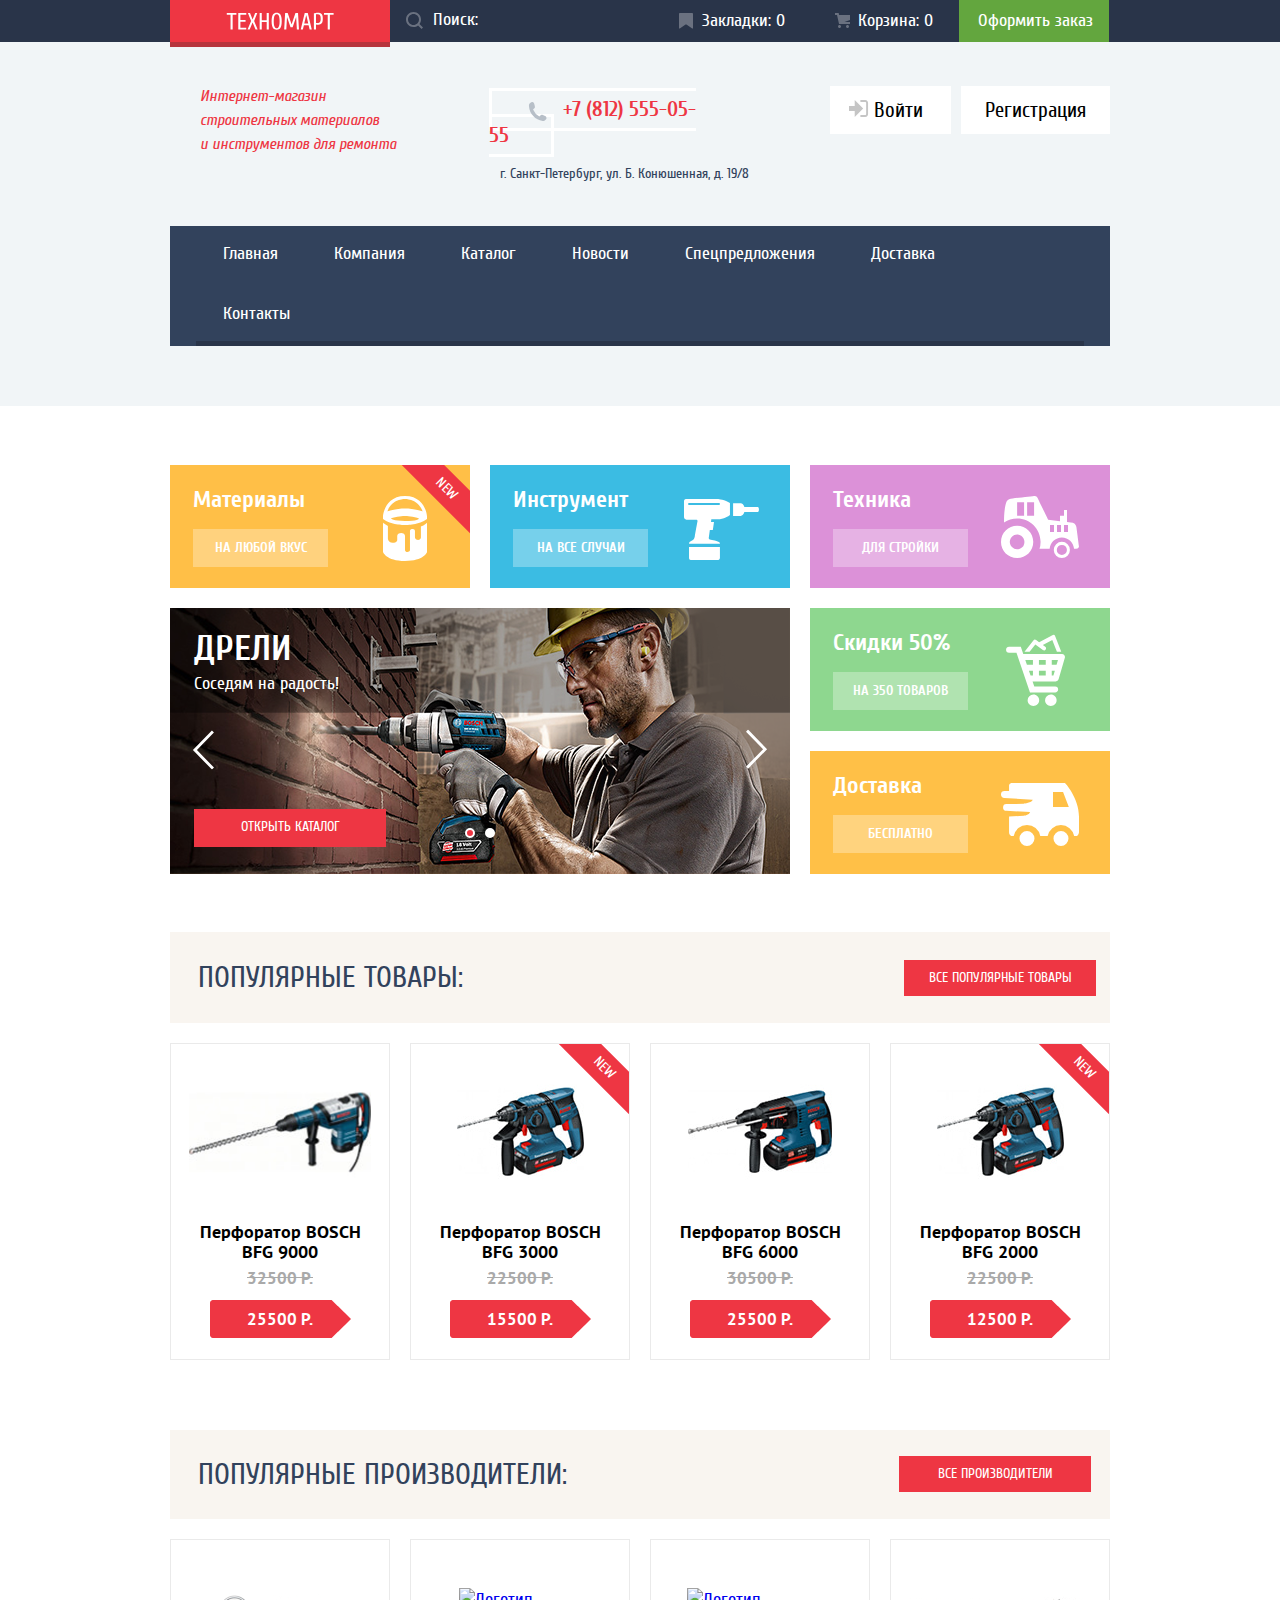
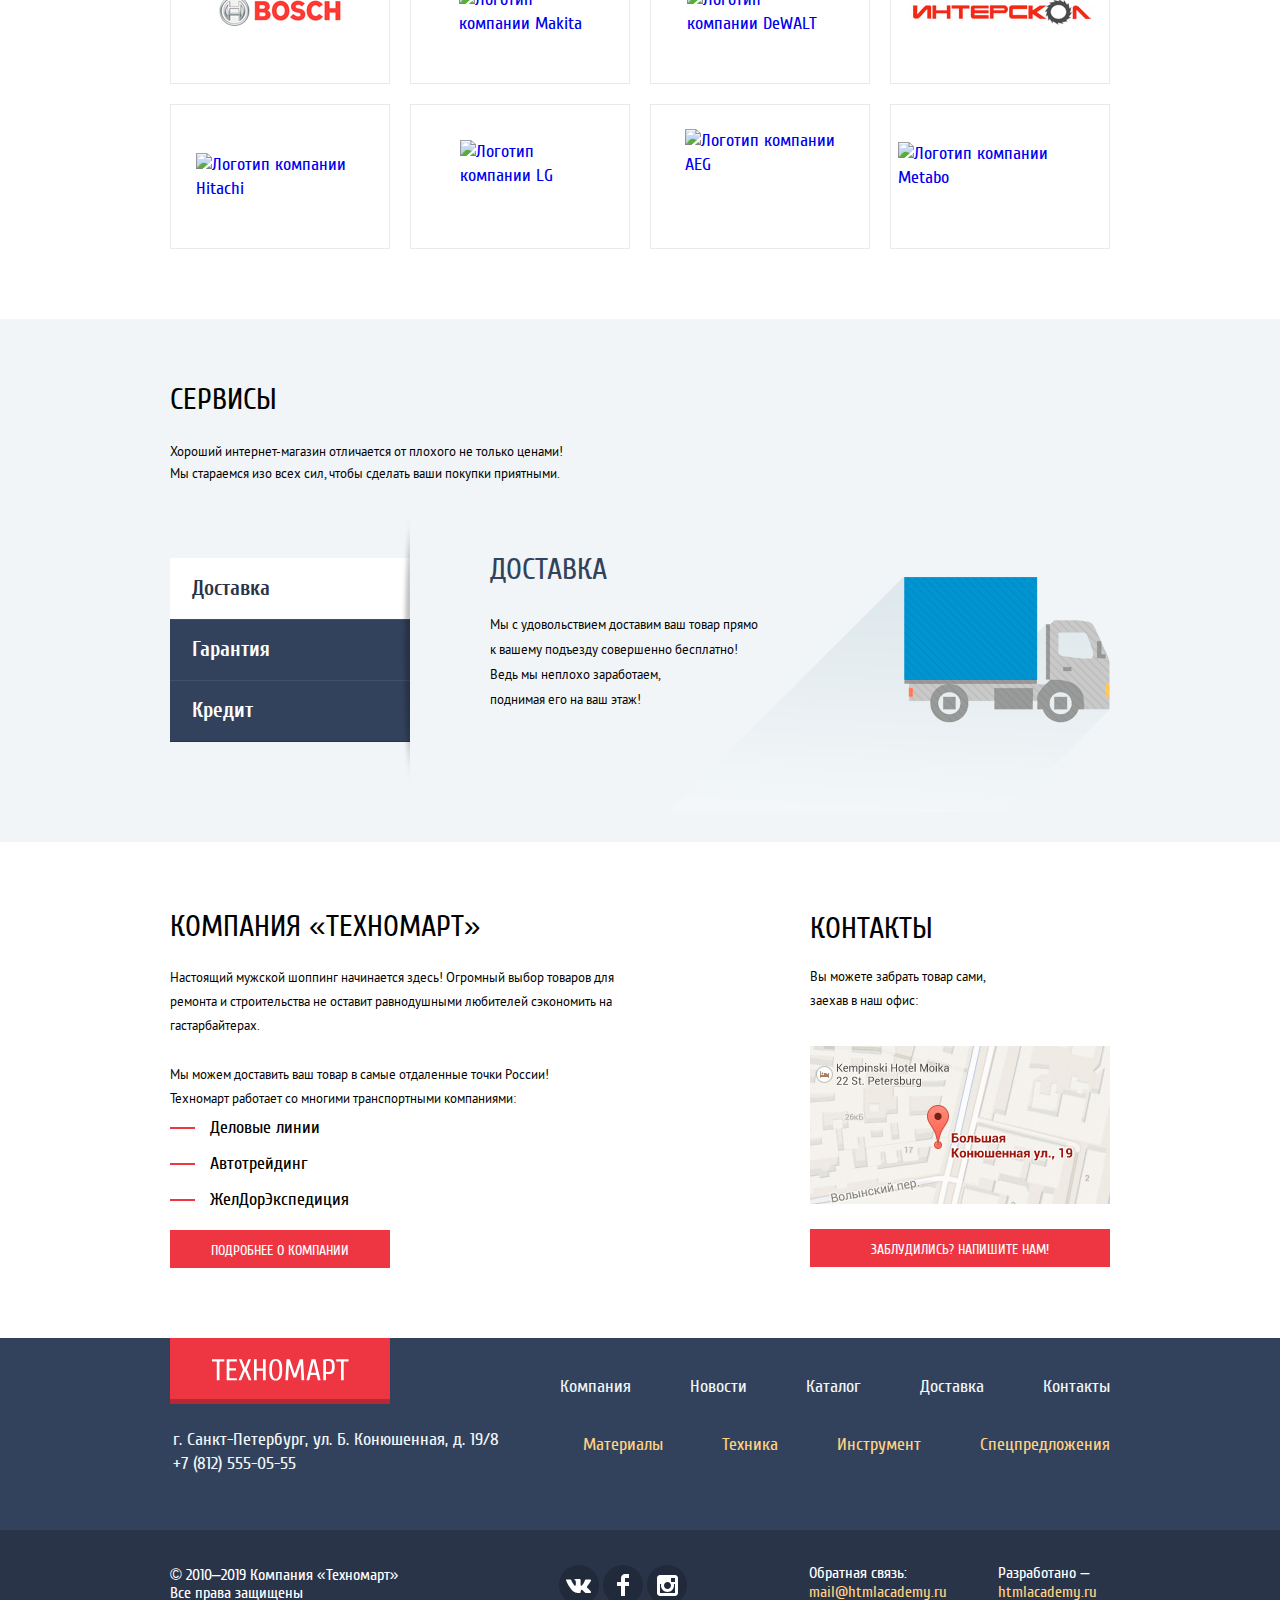
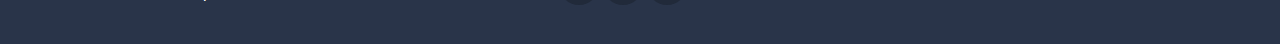
==== commit acea7477: "Тест" ====
--- a/index.html
+++ b/index.html
@@ -245,37 +245,37 @@
           </li>
           <li class="producer-item">
             <a class="producer-link" href="blank.html" aria-label="Компания Makita">
-              <img class="makita-image" src="img/Makita.jpg" width="123" height="40" alt="Логотип компании Makita">
+              <img class="makita-image" src="img/makita.jpg" width="123" height="40" alt="Логотип компании Makita">
             </a>
           </li>
           <li class="producer-item">
             <a class="producer-link" href="blank.html" aria-label="Компания DeWALT">
-              <img class="dewalt-image" src="img/DeWALT.jpg" width="146" height="44" alt="Логотип компании DeWALT">
+              <img class="dewalt-image" src="img/dewalt.jpg" width="146" height="44" alt="Логотип компании DeWALT">
             </a>
           </li>
           <li class="producer-item">
             <a class="producer-link" href="blank.html" aria-label="Компания Интерскол">
-              <img class="interskol-image" src="img/interskol.jpg" width="200" height="76" alt="Логотип компании interskol">
+              <img class="interskol-image" src="img/interskol.jpg" width="200" height="76" alt="Логотип компании Interskol">
             </a>
           </li>
           <li class="producer-item">
             <a class="producer-link" href="blank.html" aria-label="Компания Hitachi">
-              <img class="hitachi-image" src="img/Hitachi.jpg" width="169" height="31" alt="Логотип компании Hitachi">
+              <img class="hitachi-image" src="img/hitachi.jpg" width="169" height="31" alt="Логотип компании Hitachi">
             </a>
           </li>
           <li class="producer-item">
             <a class="producer-link" href="blank.html" aria-label="Компания LG">
-              <img class="lg-image" src="img/LG.jpg" width="121" height="73" alt="Логотип компании LG">
+              <img class="lg-image" src="img/lg.jpg" width="121" height="73" alt="Логотип компании LG">
             </a>
           </li>
           <li class="producer-item">
             <a class="producer-link" href="blank.html" aria-label="Компания AEG">
-              <img class="aeg-image" src="img/AEG.jpg" width="151" height="96" alt="Логотип компании AEG">
+              <img class="aeg-image" src="img/aeg.jpg" width="151" height="96" alt="Логотип компании AEG">
             </a>
           </li>
           <li class="producer-item">
             <a class="producer-link" href="blank.html" aria-label="Компания Metabo">
-              <img class="metabo-image" src="img/Metabo.jpg" width="204" height="69" alt="Логотип компании Metabo">
+              <img class="metabo-image" src="img/metabo.jpg" width="204" height="69" alt="Логотип компании Metabo">
             </a>
           </li>
         </ul>
--- a/css/style.min.css
+++ b/css/style.min.css
@@ -1,2 +1 @@
-@-webkit-keyframes bounce{0%{transform:translateY(-2000px)}to{transform:translateY(0)}}@keyframes bounce{0%{transform:translateY(-2000px)}to{transform:translateY(0)}}@-webkit-keyframes shake{0%,to{transform:translateX(0)}20%,40%,60%,80%{transform:translateX(10px)}10%,30%,50%,70%,90%{transform:translateX(-10px)}}@keyframes shake{0%,to{transform:translateX(0)}20%,40%,60%,80%{transform:translateX(10px)}10%,30%,50%,70%,90%{transform:translateX(-10px)}}@font-face{font-family:'Cuprum';font-style:normal;font-weight:400;font-display:swap;src:local('Cuprum Regular'),local('Cuprum-Regular'),url(../fonts/cuprum.woff2) format('woff2'),url(../fonts/cuprum.woff) format('woff')}@font-face{font-family:'Cuprum';font-style:normal;font-weight:700;font-display:swap;src:local('Cuprum Bold'),local('Cuprum-Bold'),url(../fonts/cuprumbold.woff2) format('woff2'),url(../fonts/cuprumbold.woff) format('woff')}@font-face{font-family:'Cuprum';font-style:italic;font-weight:400;font-display:swap;src:local('Cuprum Italic'),local('Cuprum-Italic'),url(../fonts/cuprumitalic.woff2) format('woff2'),url(../fonts/cuprumitalic.woff) format('woff')}@font-face{font-family:'Cuprum';font-style:italic;font-weight:700;font-display:swap;src:local('Cuprum Bold Italic'),local('Cuprum-BoldItalic'),url(../fonts/cuprumbolditalic.woff2) format('woff2'),url(../fonts/cuprumbolditalic.woff) format('woff')}@font-face{font-family:'PT Sans';font-style:normal;font-weight:400;font-display:swap;src:local('PT Sans'),local('PTSans-Regular'),url(../fonts/ptsans.woff2) format('woff2'),url(../fonts/ptsans.woff) format('woff')}@font-face{font-family:'PT Sans';font-style:normal;font-weight:700;font-display:swap;src:local('PT Sans Bold'),local('PTSans-Bold'),url(../fonts/ptsansbold.woff2) format('woff2'),url(../fonts/ptsansbold.woff) format('woff')}:root{--basic-white: #fff;--basic-extra-grey: rgba(255, 255, 255, 0.3);--basic-black: #000;--basic-extra-white: rgba(0, 0, 0, 0.0001);--basic-neutral: #f1f5f7;--basic-extra-light: #F3F7F9;--basic-light-grey: #EAEAEA;--basic-dark-silver: #32425C;--basic-extra-red: #EE3643;--basic-purple: #DC91D8;--basic-blue:#3BBCE3;--basic-light-blue: #f2f6f8;--basic-light-blue: #F1F5F7;--basic-dark-blue: #32425C;--basic-darker-blue: #293449;--basic-green: #63A63E;--basic-light-green: #8ED78F;--basic-light-yellow: #FFC047;--basic-dark-yellow: #FFBF47;--basic-light-golden: #FFD180;--basic-lighter-golden: #FFDA96;--basic-light-brown: #a87751;--basic-beige: #F9F5F0;--basic-extra-beige: #F7F3EC;--basic-extra-dark-blue: #E5E5E5;--basic-grey: #3D546F;--basic-social: #212A3A;--basic-button-shadow: #367315;--special-white: rgba(255, 255, 255, 0.5);--special-extra-white: rgba(0, 0, 0, 0.15);--special-dark-blue: #1D2739;--special-darker-blue: #161D29;--special-extra-blue: #405069;--special-dark-red: #CA2C37;--special-darker-red: #BA2732;--special-greylight: #C5C5C5;--special-extra-greylight: rgba(197, 197, 197, 0.3);--special-greydark: rgba(169, 169, 169, 0.3);--special-greydarker: #a9a9a9;--special-dark-green: #5FBB2D;--special-darker-green: #518534;--home-icon-color: #C1C6CE;--b-feedback-button: #F4F4F4;--b-modal-buttons: #f1f1f1;--placeholder-color: #A9A9A9;--logo-shadow: #B6343D;--scale-b: #D7DCDE;--toggle-b: #ABABAB;--toggle-shadow: #cfcfcf;--radio-hover: #B5B5B5;--extra-font: "PT Sans", sans-serif, Tahoma}*,::after,::before{box-sizing:border-box}body{min-width:940px;min-height:100%;display:grid;grid-template-rows:-webkit-min-content 1fr -webkit-min-content;grid-template-rows:min-content 1fr min-content;align-content:start;margin:0;padding:0;font-family:"Cuprum",sans-serif,Arial;font-style:normal;font-weight:400;font-size:18px;line-height:24px;color:var(--basic-white);background-color:var(--basic-white)}html{height:100%}a{text-decoration:none}img{max-width:100%;height:auto}.visually-hidden{position:absolute;clip:rect(0 0 0 0);width:1px;height:1px;margin:-1px}.container{width:960px;margin:0 auto;padding:0 10px}.main-header{background-color:var(--basic-light-blue);padding-bottom:60px}.header-row-container{background-color:var(--basic-darker-blue)}.header-inner-wrap{display:flex;flex-wrap:wrap}.main-header-logo{color:var(--basic-white);pointer-events:none;text-align:center;background-color:var(--basic-extra-red);box-shadow:0 5px 0 var(--logo-shadow);width:220px;padding:12px 56px 5px;margin-bottom:auto;vertical-align:middle}.logo-img{width:108px;height:18px}.inner-row-container{display:flex;flex-wrap:wrap;width:720px}.search-form{display:flex;justify-content:start;margin-bottom:auto}.search-field{background-color:var(--basic-darker-blue);border:0;width:228px;outline:0;outline-offset:0;order:1}.search-field::-webkit-input-placeholder{color:var(--basic-white);font-family:"Cuprum",sans-serif,Arial;font-style:normal;font-weight:400;font-size:18px}.search-field::-moz-placeholder{color:var(--basic-white);font-family:"Cuprum",sans-serif,Arial;font-style:normal;font-weight:400;font-size:18px}.search-field::placeholder{color:var(--basic-white);font-family:"Cuprum",sans-serif,Arial;font-style:normal;font-weight:400;font-size:18px}.search-field:active{background-color:var(--basic-white);color:var(--basic-black)}.search-field:focus{background-color:var(--basic-white);color:var(--basic-black)}.search-icon-container{padding:12px 8px 5px 16px}.search-icon{fill:var(--basic-white);opacity:.3}.bookmarks:hover::before,.cart:hover::before,.search-icon:hover{opacity:1}.search-field:active+.search-icon-container,.search-field:focus+.search-icon-container{background-color:var(--basic-white)}.search-field:hover+.search-icon-container .search-icon{fill:var(--basic-white);opacity:1}.search-field:active+.search-icon-container .search-icon,.search-field:focus+.search-icon-container .search-icon{fill:var(--basic-extra-red);opacity:1}.perforators-header-logo{pointer-events:all}.bookmarks,.cart{color:var(--basic-white);overflow-wrap:break-word;width:150px;position:relative;margin-bottom:auto}.bookmarks{padding:9px 6px 9px 43px}.cart{padding:9px 8px 9px 49px}.b-catalog-cart{background-color:var(--basic-extra-red)}.bookmarks::before,.cart::before{content:"";position:absolute;top:13px;background-repeat:no-repeat;background-position:0 0;opacity:.3}.bookmarks::before{width:14px;height:16px;left:20px;background-image:url(/img/icon-bookmark.svg)}.cart::before{width:15px;height:15px;left:26px;background-image:url(/img/icon-cart.svg)}.b-catalog-cart::before{left:20px}.bookmarks:active::before,.cart:active::before{opacity:.3}.bookmarks:active,.cart:active{background-color:var(--special-darker-blue);color:var(--special-white)}.b-catalog-cart:active,.private-wrap:hover::before{background-color:var(--basic-extra-red)}.ordering{width:150px;padding:9px 16px 9px 19px;margin-bottom:auto;color:var(--basic-white);overflow-wrap:break-word;background-color:var(--basic-green)}.ordering:hover{background-color:var(--special-dark-green)}.ordering:active{color:var(--special-white)}.header-inner-container{display:flex;margin-bottom:40px}.site-description-text{width:235px;padding-top:42px;padding-left:30px;margin:0 85px 0 0;font-style:italic;font-size:16px;line-height:24px;color:var(--basic-extra-red)}.header-contacts-block{padding-top:55px;margin-right:70px}.header-contacts-block-catalog{margin-right:50px}.header-contacts-phone{color:var(--basic-extra-red);font-weight:700;font-size:21px;border:3px solid var(--basic-white);padding:6px 42px 7px 71px;position:relative}.header-contacts-phone::before,.private-wrap::before{content:"";position:absolute;background-position:0 0;background-repeat:no-repeat}.header-contacts-phone::before{width:19px;height:19px;top:11px;left:36px;background-image:url(../img/icon-phone.svg)}.header-address{color:var(--basic-dark-blue);font-size:14px;text-align:center;margin:13px 0 0}.header-fields{display:flex;align-items:flex-start;padding-top:44px;width:280px}.login-field,.registration-field{color:var(--basic-black);font-size:21px;background-color:var(--basic-white);overflow-wrap:break-word}.login-field{width:121px;margin-right:10px;padding:12px 27px 12px 19px}.registration-field{width:150px;padding:12px 24px}.login-field:hover,.registration-field:hover{color:var(--basic-extra-red)}.login-field:active,.registration-field:active{color:var(--special-greylight)}.login-field:hover .login-icon,.login-icon:hover{fill:var(--basic-grey)}.login-field:active .login-icon,.login-icon,.login-icon:active{fill:var(--special-greylight)}.private-block{background-color:var(--basic-white);width:300px;display:flex;justify-content:center;align-items:center;margin-top:45px;margin-bottom:5px;padding-top:10px;padding-bottom:7px}.private-name-wrap{display:flex;margin-right:20px}.private-name{margin:0;padding:0;font-size:21px;font-weight:400}.user-icon-container{padding-right:21px;padding-top:4px}.user-icon{fill:var(--special-greylight);width:20px;height:18px}.logout-icon:hover,.private-name-wrap:hover .user-icon{fill:var(--basic-grey)}.exit-button,.private-name{color:var(--basic-black)}.logout-icon,.logout-icon:active,.private-name-wrap:active .user-icon{fill:var(--special-greylight)}.private-wrap{position:relative;display:flex;justify-content:center}.private-wrap:active::before{background-color:var(--special-greylight)}.private-wrap::before{width:4px;height:4px;top:50%;left:135px;border-radius:50%;background-color:var(--basic-dark-blue);background-size:4px 4px}.my-orders{margin-right:33px}.my-orders,.private-office{color:var(--basic-dark-blue);font-size:16px;line-height:18px}.my-orders:hover,.private-office:hover{color:var(--basic-extra-red)}.exit-button:active,.my-orders:active,.private-name:active,.private-office:active{color:var(--special-greylight)}.main-navigation{background-color:var(--basic-dark-silver);padding:0 26px;width:940px}.site-navigation{list-style:none;margin:0;padding:0;display:flex;justify-content:start;align-items:center;flex-wrap:wrap;box-shadow:inset 0 -5px 0 var(--basic-darker-blue)}.site-navigation-link{color:var(--basic-white);text-align:center;display:inline-block;padding:16px 29px 20px 27px;vertical-align:middle;overflow-wrap:break-word}.site-navigation-link:hover{background-color:var(--basic-darker-blue)}.site-navigation-link:active{opacity:.5}.navigation-link-index{pointer-events:none}.offers{display:grid;grid-template-columns:repeat(3,300px);grid-template-rows:repeat(3,1fr);gap:20px;margin:59px auto 58px}.offers>:nth-child(1){-ms-grid-row:1;-ms-grid-column:1}.offers>:nth-child(2){-ms-grid-row:1;-ms-grid-column:3}.offers>:nth-child(3){-ms-grid-row:1;-ms-grid-column:5}.offers>:nth-child(4){-ms-grid-row:3;-ms-grid-column:1}.offers>:nth-child(5){-ms-grid-row:3;-ms-grid-column:3}.offers>:nth-child(6){-ms-grid-row:3;-ms-grid-column:5}.offers>:nth-child(7){-ms-grid-row:5;-ms-grid-column:1}.offers>:nth-child(8){-ms-grid-row:5;-ms-grid-column:3}.offers>:nth-child(9){-ms-grid-row:5;-ms-grid-column:5}.offer-item{font-weight:700;font-size:24px;line-height:30px;display:flex;flex-direction:column;justify-content:space-between;padding:20px 23px 21px;background-repeat:no-repeat}.new{overflow:hidden;position:relative}.offer-item:first-of-type{background-color:var(--basic-dark-yellow);background-image:url(../img/icon-1.svg);background-size:44px 65px;background-position:213px 31px;-ms-grid-column:1;-ms-grid-column-span:1;grid-column:1/2;-ms-grid-row:1;-ms-grid-row-span:1;grid-row:1/2}.offer-item:nth-of-type(2){background-color:var(--basic-blue);background-image:url(../img/icon-2.svg);background-size:75px 61px;background-position:194px 34px;-ms-grid-column:2;-ms-grid-column-span:1;grid-column:2/3;-ms-grid-row:1;-ms-grid-row-span:1;grid-row:1/2}.offer-item:nth-of-type(3),.offer-item:nth-of-type(4),.offer-item:nth-of-type(5){background-color:var(--basic-purple);background-image:url(../img/icon-3.svg);background-size:78px 62px;background-position:191px 31px;-ms-grid-column:3;-ms-grid-column-span:1;grid-column:3/4;-ms-grid-row:1;-ms-grid-row-span:1;grid-row:1/2}.offer-item:nth-of-type(4),.offer-item:nth-of-type(5){background-color:var(--basic-light-green);background-image:url(../img/icon-4.svg);background-size:59px 72px;background-position:196px 26px;-ms-grid-row:2;grid-row:2/3}.offer-item:nth-of-type(5){background-color:var(--basic-light-yellow);background-image:url(../img/icon-5.svg);background-size:78px 63px;background-position:191px 32px;-ms-grid-row:3;grid-row:3/4}.offer-item:nth-of-type(4n+1){background-color:var(--basic-dark-yellow)}.offer-item:nth-of-type(4n+2){background-color:var(--basic-blue)}.offer-item:nth-of-type(4n+3){background-color:var(--basic-purple)}.offer-item:nth-of-type(4n+4){background-color:var(--basic-light-green)}.offer-item:nth-of-type(4n+5){background-color:var(--basic-light-yellow)}.new::before{content:"new";position:absolute;width:100px;height:30px;display:none;text-transform:uppercase;font-family:"Cuprum",sans-serif,Arial;font-style:normal;font-weight:400;font-size:14px;text-align:center;line-height:30px;background-color:var(--basic-extra-red);background-size:100px 30px;transform:rotate(45deg) translate(136px,-152px)}.new-current::before{display:block}.offer-title{margin:0 0 14px;max-width:150px;overflow-wrap:break-word;font-size:24px}.subtitle-link{color:var(--basic-white);text-transform:uppercase;font-size:14px;text-align:center;background-color:var(--basic-extra-grey);width:135px;padding:4px 15px}.subtitle-link:hover{background-color:var(--special-extra-greylight)}.subtitle-link:active{background-color:var(--special-greydark)}.carousel{background-repeat:no-repeat;background-size:contain;background-color:var(--basic-light-brown);position:relative;-ms-grid-column:1;-ms-grid-column-span:2;grid-column:1/3;grid-row:2/-1}.carousel-controls{position:absolute;z-index:1;display:flex;justify-content:space-between;padding:0 16px;width:100%;left:0;top:50%;transform:translateY(-26%)}.next-control-button,.prev-control-button{cursor:pointer;background-color:transparent;border:0}.carousel-button{background-color:transparent;border:0}.carousel-item{display:none;width:100%;height:100%;padding:23px 24px 27px;position:relative}.carousel-item img{position:absolute;width:100%;height:auto;-o-object-fit:cover;object-fit:cover;left:0;top:0}.carousel-item.active{display:block}.b-title-wrap{width:620px;height:104px;padding-left:24px;padding-top:23px;position:absolute;left:0;top:0;background-color:rgba(0,0,0,.15);background-size:cover}.carousel-title{text-transform:uppercase;font-weight:700;font-size:36px;line-height:36px;margin:0 0 5px}.carousel-subtitle{margin:0 0 16px}.carousel-link{font-size:14px;text-transform:uppercase;color:var(--basic-white);text-align:center;background-color:var(--basic-extra-red);width:192px;padding:6px 5px 8px;position:absolute;left:24px;bottom:27px}.carousel-link:hover{background-color:var(--special-dark-red)}.carousel-link:active{background-color:var(--special-darker-red)}.buttons-wrap{position:absolute;left:295px;bottom:36px;z-index:20;display:flex;justify-content:space-between;width:30px}.carousel-button{width:10px;height:10px;border-radius:50%;border:2px solid var(--basic-white);padding:0;background-color:var(--basic-white);cursor:pointer}.carousel-button.current{background-color:var(--basic-extra-red)}.popular-products{margin-bottom:70px}.popular-producers-row,.popular-products-row{background-color:var(--basic-beige);margin-bottom:20px;padding:28px 14px 27px 28px;display:flex;align-items:center;justify-content:space-between}.popular-producers-row .section-title,.popular-products-row .section-title{margin-right:30px}.section-title{font-size:30px;font-weight:400;text-transform:uppercase;color:var(--basic-dark-blue);margin:0}.all-popular{background-color:var(--basic-extra-red);color:var(--basic-white);font-size:14px;text-transform:uppercase;text-align:center;width:192px;padding:6px 10px;flex-shrink:0}.all-popular:hover{background-color:var(--special-dark-red)}.all-popular:active{background-color:var(--special-darker-red)}.popular-list{list-style:none;margin:0;padding:0;display:grid;grid-template-columns:repeat(4,220px);gap:20px}.popular-item,.popular-item:hover .hover-buttons{display:flex;flex-direction:column;align-items:center}.popular-item{background-color:var(--basic-white);border:1px solid var(--basic-light-grey);padding:6px 18px 21px}.popular-item:hover{box-shadow:0 4px 20px var(--special-extra-white);padding-top:38px}.hover-buttons{display:none}.popular-item:hover .hover-buttons{width:100%;min-height:86px;margin-bottom:54px}.add-basket-button,.add-bookmark-button{border-radius:2px;width:135px;text-transform:uppercase;font-size:14px;line-height:18px;text-align:center}.add-basket-button{background-color:var(--basic-green);box-shadow:inset 0 -3px 0 var(--basic-button-shadow);color:var(--basic-white);padding:10px;margin-bottom:10px;position:relative}.add-basket-button:hover{background-color:var(--special-dark-green)}.add-basket-button:active{background-color:var(--special-darker-green)}.add-basket-button::before{content:url(../img/icon-cart.svg);width:15px;height:15px;position:absolute;left:25px;top:10px;opacity:.3}.add-bookmark-button{border:3px solid var(--basic-green);padding:7px 10px;color:var(--basic-dark-blue);background-color:transparent}.add-bookmark-button:active,.add-bookmark-button:hover{border:3px solid var(--basic-dark-blue)}.add-bookmark-button:active{opacity:.5}.popular-image-container{display:flex;justify-content:center;align-items:center;min-height:164px;width:100%;margin-bottom:8px}.popular-item:hover .popular-image-container{display:none}.new-popular::before{transform:translate(84px,3px) rotate(45deg)}.new-popular:hover::before{transform:translate(84px,-29px) rotate(45deg)}.popular-image-perforator{background-color:var(--basic-dark-blue)}.card-link{font-family:var(--extra-font);font-size:18px;line-height:20px;font-weight:700;color:var(--basic-black);margin-bottom:7px}.popular-product-title{margin:0;font-size:18px;text-align:center}.price-delete,.real-price{font-family:var(--extra-font);font-size:17px;text-transform:uppercase;font-weight:700}.price-delete{line-height:18px;color:var(--special-greydarker);margin-bottom:13px;margin-top:auto}.real-price{line-height:38px;color:var(--basic-white);text-align:center;background-image:url(../img/red-button.png);background-size:141px 38px;width:141px;height:38px}.popular-producers{margin-bottom:70px}.popular-producers-row .all-popular{margin-top:-2px;margin-right:5px}.producers-list{list-style:none;margin:0;padding:0;display:grid;grid-template-columns:repeat(4,220px);gap:20px}.producer-item{border:1px solid var(--basic-light-grey);height:145px;background-color:var(--basic-extra-white)}.producer-link{width:100%;height:100%;display:flex;justify-content:center;align-items:center}.producer-link:hover{box-shadow:0 4px 20px var(--special-extra-white)}.producer-link:active{opacity:.5}.services{background-color:var(--basic-neutral);padding:64px 0 0}.services-title{color:var(--basic-black);line-height:34px;margin:0 0 24px;padding:0}.services-description{width:400px;margin:0 0 73px;color:var(--basic-black);font-family:var(--extra-font);font-size:13px;line-height:22px}.slider{display:flex;padding-bottom:30px;justify-content:start;background-repeat:no-repeat}.slider-buttons-block{display:flex;flex-direction:column;margin-right:80px;position:relative}.slider-buttons-block::before{content:"";width:10px;height:279px;position:absolute;left:230px;top:-49px;background-image:url(../img/shadow-line.png);background-repeat:no-repeat;background-position:0 0;background-size:10px 279px}.slider-button{color:var(--basic-white);font-weight:700;font-size:21px;text-align:left;background-color:var(--basic-dark-blue);cursor:pointer;box-shadow:inset 0 1px 0 var(--special-extra-blue),0 1px 0 var(--basic-darker-blue);border:0;width:240px;padding:18px 22px 19px}.slider-button.active{color:var(--basic-darker-blue);pointer-events:none;background-color:var(--basic-white);box-shadow:0 1px 0 var(--basic-white),inset 0 1px 0 var(--basic-white)}.slider-button:hover{background-color:var(--basic-darker-blue)}.slider-button:active{color:var(--basic-darker-blue);background-color:var(--basic-white)}.slider-item{display:none}.slider-item.active{display:flex;flex-direction:column;width:100%;background-position:100% 19px;background-repeat:no-repeat}.slider-wrapper-delivery{background-image:url(../img/car.png)}.slider-wrapper-guarantee{background-image:url(../img/medal.png)}.slider-wrapper-credits{background-image:url(../img/money.png)}.slider-item-title{font-size:30px;font-weight:400;text-transform:uppercase;color:var(--basic-dark-blue);margin:0}.slider-item-title.credits,.slider-item-title.delivery,.slider-item-title.guarantee{margin-bottom:30px}.slider-item-description{color:var(--basic-black);font-family:var(--extra-font);font-size:13px;line-height:25px;margin:0}.slider-item-delivery{width:275px;margin-bottom:100px}.slider-item-guarantee{width:320px;margin-bottom:75px}.slider-item-credit{width:280px;margin-bottom:33px}.slider-item-link{width:195px;padding:10px;margin-bottom:79px;background-color:var(--basic-extra-red);color:var(--basic-white);font-size:14px;line-height:18px;text-transform:uppercase;text-align:center}.slider-item-link:hover{background-color:var(--special-dark-red)}.slider-item-link:active{background-color:var(--special-darker-red)}.index-columns{display:flex;justify-content:space-between;margin-bottom:70px;padding-top:70px}.about-company,.contacts{color:var(--basic-black)}.about-company{display:flex;flex-direction:column}.about-company-title{font-size:30px;font-weight:400;line-height:30px;color:var(--basic-black);margin:0 0 24px;padding:0}.about-company-text{color:var(--basic-black);font-family:var(--extra-font);font-size:13px;line-height:24px;width:460px}.about-company-text:first-of-type{margin-bottom:25px;margin-top:0}.about-company-text:nth-of-type(2){margin-bottom:0;margin-top:0}.about-company-text:nth-of-type(3){margin-bottom:5px;margin-top:0}.transport-company-list{list-style:none;margin:0 0 6px;padding:0}.transport-company-item{position:relative;padding-left:40px;margin-bottom:12px}.transport-company-item::before{content:"";position:absolute;width:25px;height:2px;left:0;top:11px;background-color:var(--basic-extra-red)}.more-about-company{background-color:var(--basic-extra-red);color:var(--basic-white);font-size:14px;text-transform:uppercase;text-align:center;width:220px;padding:9px 10px 5px}.more-about-company:hover{background-color:var(--special-dark-red)}.more-about-company:active{background-color:var(--special-darker-red)}.contacts{display:flex;flex-direction:column;-ms-grid-column-span:-1;grid-column-end:-1;padding-top:5px}.contacts-title{color:var(--basic-black);font-weight:400;margin:0 0 24px;padding:0}.contacts-text{font-family:var(--extra-font);font-size:13px;line-height:24px;width:181px;margin:0 0 33px}.contacts-map{margin-bottom:18px}.contacts-help-field{width:300px;padding:9px 10px 5px;background-color:var(--basic-extra-red);color:var(--basic-white);font-size:14px;text-transform:uppercase;text-align:center}.contacts-help-field:hover{background-color:var(--special-dark-red)}.contacts-help-field:active{background-color:var(--special-darker-red)}.breadcrumbs{margin:18px auto 17px;padding:0;list-style:none;display:flex;flex-wrap:wrap;justify-content:start;width:940px}.breadcrumbs-item{position:relative;margin-right:41px}.breadcrumbs-item::after{content:url(../img/icon-right-small.svg);width:8px;height:12px;position:absolute;top:1px;right:-25px}.breadcrumbs-item:last-child{margin-right:0}.breadcrumbs-current::after{display:none}.breadcrumbs-link{font-family:var(--extra-font);font-size:13px;line-height:18px;color:var(--basic-black);text-transform:uppercase}.filters-title{line-height:18px}.filters-title,.sorting-item,.sorting-title{text-transform:uppercase}.pagination-link,.sorting-item,.sorting-title{font-family:var(--extra-font);font-size:13px;line-height:18px;color:var(--basic-black)}.home-icon{fill:var(--home-icon-color)}.catalog-title-wrap{background-color:var(--basic-light-blue);padding:30px;margin-bottom:23px;width:940px}.catalog-wrapper{display:grid;grid-template-columns:220px repeat(3,1fr);grid-template-rows:47px;gap:20px}.catalog-wrapper>:nth-child(1){-ms-grid-row:1;-ms-grid-column:1}.catalog-wrapper>:nth-child(2){-ms-grid-row:1;-ms-grid-column:3}.catalog-wrapper>:nth-child(3){-ms-grid-row:1;-ms-grid-column:5}.catalog-wrapper>:nth-child(4){-ms-grid-row:1;-ms-grid-column:7}.filters{color:var(--basic-black)}.filters-title-container{width:220px;padding:12px 18px 7px;margin-bottom:18px;background-color:var(--basic-extra-beige)}.filters-title{padding:0;margin:0;font-family:var(--extra-font);font-size:13px;font-weight:400;color:var(--basic-black)}.filter-item{margin:0;padding:0;border:0;width:220px}.filter-item::after{content:"";display:block;width:220px;height:1px;background-color:var(--special-greylight);opacity:.3}.price-range{margin-bottom:20px}.filter-legend{color:var(--basic-black);font-family:var(--extra-font);font-size:17px;font-weight:700;text-transform:uppercase}.range-filter{width:220px;margin-top:16px;margin-bottom:26px}.range-controls{width:220px;height:80px;margin-bottom:5px;padding-top:39px;padding-left:20px;padding-right:20px;position:relative;background-image:url(../img/Bitmap.png);background-size:220px 80px}.bar,.scale{height:2px;background-color:var(--scale-b)}.bar{width:84%;background-color:var(--special-dark-green)}.toggle{position:absolute;left:0;top:29px;width:20px;height:20px;padding:0;border:8px solid var(--basic-white);border-radius:50px;cursor:pointer;background-color:var(--toggle-b);box-shadow:0 2px 1px var(--toggle-shadow)}.toggle-min{left:18px}.toggle-max{left:163px}.number-field{font-family:var(--extra-font);font-size:17px;font-weight:400;text-transform:uppercase;color:var(--basic-black);text-align:center;background-color:var(--basic-extra-beige);width:95px;border:0;border-radius:5px;padding:10px}.number-field-min{margin-right:5px}.number-field-max{margin-left:5px}.checkbox-producers{margin-bottom:12px}.checkbox-list{margin:19px 0 24px;padding:0;list-style:none}.checkbox-item{font-family:var(--extra-font);font-size:15px;text-transform:uppercase;font-weight:400;margin-bottom:15px;padding-left:35px}.checkbox-item label,.radio-item label{position:relative;display:block;cursor:pointer;-webkit-user-select:none;-moz-user-select:none;user-select:none}.checkbox-input+label::before{content:"";position:absolute;left:-36px;width:23px;height:23px;border:2px solid var(--special-greylight);border-radius:4px}.checkbox-item:hover label::before{border:2px solid var(--radio-hover)}.checkbox-input:disabled+label,.radio-input:disabled+label{opacity:.4}.checkbox-input:disabled+label::before{border:2px solid var(--radio-hover);opacity:.3}.checkbox-input:checked+label::before{width:27px;border:0;background-image:url(../img/checkbox-on.svg)}.checkbox-input:checked:disabled+label::before{width:27px;border:0;background-image:url(../img/checkbox-on-darker.svg)}.checkbox-item:hover .checkbox-input:checked+label::before{width:27px;border:0;background-image:url(../img/checkbox-on-darker.svg)}.checkbox-input:focus+label::before,.radio-input:focus+label::before{outline:1px solid}.radio-batteries{margin-top:21px;margin-bottom:17px}.radio-batteries::after{display:none}.radio-batteries .filter-legend{margin-bottom:26px}.radio-list{padding:0;margin:0;list-style:none}.radio-item{font-family:var(--extra-font);font-size:15px;text-transform:uppercase;font-weight:400;margin-bottom:17px;padding-left:35px}.radio-input+label::before{content:"";position:absolute;left:-36px;width:25px;height:25px;border:4px solid var(--special-greylight);border-radius:50%}.radio-item:hover label::before{border:4px solid var(--radio-hover)}.radio-input:disabled+label::before{border:4px solid var(--radio-hover);opacity:.3}.radio-input:checked+label::after{content:"";position:absolute;top:8px;left:-28px;width:9px;height:9px;border-radius:50%;background-color:var(--special-greylight)}.radio-input:checked:disabled+label::after{opacity:.3}.radio-item:hover label::after{background-color:var(--radio-hover)}.filter-button{font-family:var(--extra-font);font-size:13px;text-transform:uppercase;font-weight:400;background-color:var(--basic-white);cursor:pointer;width:220px;border:1px solid var(--basic-extra-dark-blue);padding:10px 12px}.sorting{background-color:var(--basic-extra-beige);grid-column:2/-1;display:flex;align-items:center;padding:12px 17px 8px 19px;margin-bottom:auto}.sorting-title-wrap{margin-right:140px}.sorting-title{font-weight:400;margin:0}.sorting-block{display:flex;flex-wrap:wrap}.sorting-item.price{margin-right:70px}.sorting-item.type{margin-right:65px}.sorting-item.functionality{margin-right:47px}.sorting-item:not(.sorting-item-dir){color:var(--basic-black);opacity:.3;-webkit-text-decoration:underline dotted var(--basic-extra-red);text-decoration:underline dotted var(--basic-extra-red)}.sorting-item:hover:not(.sorting-item-dir){color:var(--basic-black);opacity:1;-webkit-text-decoration:underline solid var(--basic-extra-red);text-decoration:underline solid var(--basic-extra-red)}.sorting-item.active:not(.sorting-item-dir){color:var(--basic-extra-red);opacity:1;pointer-events:none;text-decoration:none}.dir-arrows-wrap{display:flex;justify-content:space-between;width:42px}.icon-dir{fill:var(--special-greylight)}.icon-dir.active{fill:var(--basic-extra-red);pointer-events:none}.icon-dir-down{transform:rotate(180deg)}.icon-dir:hover{fill:var(--basic-black)}.perforators-catalog-section{grid-column:2/-1}.perforators-list{list-style:none;margin-bottom:47px;margin-top:0;padding:0;display:grid;gap:20px;grid-template-columns:repeat(3,1fr)}.perforator-item{border:1px solid var(--basic-light-grey);display:flex;flex-direction:column;align-items:center;flex-wrap:wrap;padding:22px 15px 21px;background-color:var(--basic-white)}.perforator-item:hover{box-shadow:0 4px 20px var(--special-extra-white);padding-top:38px}.catalog-img-wrap,.perforator-item:hover .hover-buttons{display:flex;justify-content:center;align-items:center;width:100%}.perforator-item:hover .hover-buttons{flex-direction:column;margin-bottom:54px;min-height:86px}.perforator-item:hover .catalog-img-wrap{display:none}.new-catalog-perforators::before{transform:translate(86px,-14px) rotate(45deg)}.new-catalog-perforators:hover::before{transform:translate(86px,-30px) rotate(45deg)}.catalog-img-wrap{min-height:128px;margin-bottom:28px}.card-title{font-family:var(--extra-font);font-weight:700;font-size:18px;text-align:center;margin:0}.pagination{list-style:none;margin:0 0 60px;padding-left:0;display:flex}.pagination-link{border:1px solid var(--basic-extra-dark-blue);border-radius:2px;margin:0 10px 0 0;width:38px;height:38px;display:flex;align-items:center;justify-content:center;text-transform:none;background-color:var(--basic-white)}.pagination-link.active{border:0;text-transform:none;color:var(--basic-white);background-color:var(--basic-extra-red)}.pagination-link.active:hover{border:0}.pagination-link:hover{border:1px solid var(--special-greylight)}.pagination-link:active{border:1px solid var(--basic-extra-red)}.pagination-next{display:flex;width:140px;height:38px;text-transform:uppercase}.desc-products{background-color:var(--basic-neutral);padding-top:64px}.desc-products-title{color:var(--basic-black);text-transform:uppercase;font-size:30px;line-height:30px;font-weight:400;margin:0 0 25px}.desc-products-text{font-family:var(--extra-font);font-size:13px;line-height:24px;color:var(--basic-black);width:908px;margin:0;padding:0 0 69px}.main-footer{background-color:var(--basic-dark-blue)}.main-footer-wrap{display:flex;justify-content:space-between;padding-bottom:54px}.main-footer-container{width:330px;margin-right:60px}.footer-logo{display:inline-block;vertical-align:middle;width:220px;margin-bottom:24px;padding:20px 41px 16px;color:var(--basic-white);pointer-events:none;text-align:center;background-color:var(--basic-extra-red);background-size:220px 68px;box-shadow:inset 0 -5px 0 rgba(0,0,0,.24)}.perforators-footer-logo{pointer-events:all}.footer-logo-img{width:138px;height:23px}.footer-contacts-block{color:var(--basic-light-blue);width:330px;padding-left:3px}.footer-address{margin:0}.footer-navigation-link.white,.footer-phone{color:var(--basic-light-blue)}.footer-navigations-wrapper{display:flex;flex-direction:column;padding-top:35px}.footer-navigation{list-style:none;margin:0 -59px 0 auto;padding:0;display:flex;flex-wrap:wrap}.footer-navigation-item{margin-right:59px;padding-bottom:5px}.footer-navigation-white{margin-bottom:29px;padding-top:2px}.footer-navigation-link.gold{color:var(--basic-light-golden)}.footer-navigation-link.gold:hover,.footer-navigation-link.white:hover{text-decoration:underline}.footer-navigation-link.gold:active,.footer-navigation-link.white:active{opacity:.5;text-decoration:none}.footer-inner-block{background-color:var(--basic-darker-blue)}.down-row-wrap{display:flex;padding-bottom:35px}.copyright{font-size:16px;line-height:18px;margin:36px 161px 0 0;flex-shrink:0}.socials-list{list-style:none;padding:0;margin:35px 118px 0 0;display:flex;flex-wrap:wrap}.social-item{margin-right:4px;margin-bottom:4px}.social-button{color:var(--basic-white);background-color:var(--basic-social);width:40px;height:40px;display:flex;justify-content:center;align-items:center;border-radius:50%}.fb-icon,.inst-icon,.vk-icon{fill:var(--basic-white)}.social-button:active,.social-button:hover{background-color:var(--basic-extra-red)}.feedback-wrap{display:flex;flex-shrink:0}.feedback-block{margin-right:51px}.develop,.feedback-block{font-size:16px;line-height:20px;display:flex;flex-direction:column;margin-top:33px}.develop-site,.feedback-block-email{color:var(--basic-light-golden);font-size:16px;line-height:18px}.develop-site:hover,.feedback-block-email:hover{text-decoration:underline}.develop-site:active,.feedback-block-email:active{text-decoration:none;color:var(--basic-extra-red)}.modal{position:fixed;top:0;right:0;bottom:0;left:0;margin:auto;color:var(--basic-black);background-color:var(--basic-white)}.modal-close{position:absolute;border:0;top:20px;right:17px;width:21px;height:21px;cursor:pointer;background-color:transparent}.modal-map{width:943px;height:449px;z-index:100;display:none;box-shadow:var(--special-extra-white)}.modal-feedback::before,.modal-map::before{content:"";position:absolute;height:7px;top:0;left:0}.modal-map::before{width:943px;background-color:var(--basic-extra-red);background-size:943px 7px}.modal-feedback{width:620px;height:430px;padding-top:46px;z-index:200;display:none;box-shadow:0 4px 20px var(--special-extra-white),0 20px 40px rgba(0,0,0,.75)}.modal-feedback::before{width:620px;background-image:url(../img/b-red-line.png);background-size:620px 7px}.feedback-forms{width:620px;display:flex;flex-direction:column;align-items:center}.feedback-contacts-flex{display:flex;flex-direction:row;margin-bottom:13px}.name-field-wrap{margin-right:20px}.feedback-area-wrap{margin-bottom:30px}.email-label,.feedback-area-label,.name-label{color:var(--basic-black);display:inline-block;vertical-align:middle;margin-bottom:11px}.email-field,.feedback-area,.name-field{border:2px solid var(--special-greylight);border-radius:2px;padding-left:12px}.email-field,.name-field{width:220px;height:38px}.email-field::-webkit-input-placeholder,.feedback-area::-webkit-input-placeholder,.name-field::-webkit-input-placeholder{font-family:var(--extra-font);font-weight:400;font-size:13px;line-height:24px;color:var(--placeholder-color)}.email-field::-moz-placeholder,.feedback-area::-moz-placeholder,.name-field::-moz-placeholder{font-family:var(--extra-font);font-weight:400;font-size:13px;line-height:24px;color:var(--placeholder-color)}.email-field::placeholder,.feedback-area::placeholder,.name-field::placeholder{font-family:var(--extra-font);font-weight:400;font-size:13px;line-height:24px;color:var(--placeholder-color)}.feedback-area{width:460px;height:114px;padding-top:6px;resize:none}.b-feedback-button{width:620px;height:112px;display:flex;justify-content:center;align-items:center;background-color:var(--b-feedback-button);background-size:620px 112px}.modal-cart::before,.modal-send{background-color:var(--basic-extra-red)}.modal-send{color:var(--basic-white);font-size:14px;font-weight:400;text-transform:uppercase;display:flex;justify-content:center;align-items:center;width:460px;border:0;padding:10px;cursor:pointer}.modal-send:hover{background-color:var(--special-dark-red)}.modal-send:active{background-color:var(--special-darker-red)}.modal-cart{width:620px;height:282px;padding-top:55px;z-index:200;display:none}.modal-cart::before{content:"";position:absolute;width:620px;height:7px;left:0;top:0;background-size:620px 7px}.modal-upper-wrap{display:flex;align-items:center;justify-content:center;margin-bottom:42px}.icon-mark-span{display:block;margin-right:30px}.add-success{font-size:24px;font-weight:700}.modal-lower-wrap{display:flex;justify-content:center;align-items:center;width:620px;height:112px;background-color:var(--b-modal-buttons)}.modal-close-button,.ordering-modal-link{width:192px;margin-right:10px;padding:8px 10px;color:var(--basic-white);text-align:center;font-size:14px;text-transform:uppercase;background-color:var(--basic-extra-red)}.ordering-modal-link:hover{background-color:var(--special-dark-red)}.ordering-modal-link:active{background-color:var(--special-darker-red)}.modal-close-button{border:0;cursor:pointer;color:var(--basic-black);line-height:24px;background-color:var(--basic-white)}.modal-close-button:active,.modal-close-button:hover{background-color:var(--basic-extra-dark-blue)}.modal-close-button:active{opacity:.7}.modal-show{display:block;-webkit-animation:bounce .6s;animation:bounce .6s}.modal-error{-webkit-animation:shake .6s;animation:shake .6s}
-@-webkit-keyframes bounce{0%{transform:translateY(-2000px)}to{transform:translateY(0)}}@keyframes bounce{0%{transform:translateY(-2000px)}to{transform:translateY(0)}}@-webkit-keyframes shake{0%,to{transform:translateX(0)}20%,40%,60%,80%{transform:translateX(10px)}10%,30%,50%,70%,90%{transform:translateX(-10px)}}@keyframes shake{0%,to{transform:translateX(0)}20%,40%,60%,80%{transform:translateX(10px)}10%,30%,50%,70%,90%{transform:translateX(-10px)}}@font-face{font-family:'Cuprum';font-style:normal;font-weight:400;font-display:swap;src:local('Cuprum Regular'),local('Cuprum-Regular'),url(../fonts/cuprum.woff2) format('woff2'),url(../fonts/cuprum.woff) format('woff')}@font-face{font-family:'Cuprum';font-style:normal;font-weight:700;font-display:swap;src:local('Cuprum Bold'),local('Cuprum-Bold'),url(../fonts/cuprumbold.woff2) format('woff2'),url(../fonts/cuprumbold.woff) format('woff')}@font-face{font-family:'Cuprum';font-style:italic;font-weight:400;font-display:swap;src:local('Cuprum Italic'),local('Cuprum-Italic'),url(../fonts/cuprumitalic.woff2) format('woff2'),url(../fonts/cuprumitalic.woff) format('woff')}@font-face{font-family:'Cuprum';font-style:italic;font-weight:700;font-display:swap;src:local('Cuprum Bold Italic'),local('Cuprum-BoldItalic'),url(../fonts/cuprumbolditalic.woff2) format('woff2'),url(../fonts/cuprumbolditalic.woff) format('woff')}@font-face{font-family:'PT Sans';font-style:normal;font-weight:400;font-display:swap;src:local('PT Sans'),local('PTSans-Regular'),url(../fonts/ptsans.woff2) format('woff2'),url(../fonts/ptsans.woff) format('woff')}@font-face{font-family:'PT Sans';font-style:normal;font-weight:700;font-display:swap;src:local('PT Sans Bold'),local('PTSans-Bold'),url(../fonts/ptsansbold.woff2) format('woff2'),url(../fonts/ptsansbold.woff) format('woff')}:root{--basic-white: #fff;--basic-extra-grey: rgba(255, 255, 255, 0.3);--basic-black: #000;--basic-extra-white: rgba(0, 0, 0, 0.0001);--basic-neutral: #f1f5f7;--basic-extra-light: #F3F7F9;--basic-light-grey: #EAEAEA;--basic-dark-silver: #32425C;--basic-extra-red: #EE3643;--basic-purple: #DC91D8;--basic-blue:#3BBCE3;--basic-light-blue: #f2f6f8;--basic-light-blue: #F1F5F7;--basic-dark-blue: #32425C;--basic-darker-blue: #293449;--basic-green: #63A63E;--basic-light-green: #8ED78F;--basic-light-yellow: #FFC047;--basic-dark-yellow: #FFBF47;--basic-light-golden: #FFD180;--basic-lighter-golden: #FFDA96;--basic-light-brown: #a87751;--basic-beige: #F9F5F0;--basic-extra-beige: #F7F3EC;--basic-extra-dark-blue: #E5E5E5;--basic-grey: #3D546F;--basic-social: #212A3A;--basic-button-shadow: #367315;--special-white: rgba(255, 255, 255, 0.5);--special-extra-white: rgba(0, 0, 0, 0.15);--special-dark-blue: #1D2739;--special-darker-blue: #161D29;--special-extra-blue: #405069;--special-dark-red: #CA2C37;--special-darker-red: #BA2732;--special-greylight: #C5C5C5;--special-extra-greylight: rgba(197, 197, 197, 0.3);--special-greydark: rgba(169, 169, 169, 0.3);--special-greydarker: #a9a9a9;--special-dark-green: #5FBB2D;--special-darker-green: #518534;--home-icon-color: #C1C6CE;--b-feedback-button: #F4F4F4;--b-modal-buttons: #f1f1f1;--placeholder-color: #A9A9A9;--logo-shadow: #B6343D;--scale-b: #D7DCDE;--toggle-b: #ABABAB;--toggle-shadow: #cfcfcf;--radio-hover: #B5B5B5;--extra-font: "PT Sans", sans-serif, Tahoma}*,::after,::before{box-sizing:border-box}body{min-width:940px;min-height:100%;display:grid;grid-template-rows:-webkit-min-content 1fr -webkit-min-content;grid-template-rows:min-content 1fr min-content;align-content:start;margin:0;padding:0;font-family:"Cuprum",sans-serif,Arial;font-style:normal;font-weight:400;font-size:18px;line-height:24px;color:var(--basic-white);background-color:var(--basic-white)}html{height:100%}a{text-decoration:none}img{max-width:100%;height:auto}.visually-hidden{position:absolute;clip:rect(0 0 0 0);width:1px;height:1px;margin:-1px}.container{width:960px;margin:0 auto;padding:0 10px}.main-header{background-color:var(--basic-light-blue);padding-bottom:60px}.header-row-container{background-color:var(--basic-darker-blue)}.header-inner-wrap{display:flex;flex-wrap:wrap}.main-header-logo{color:var(--basic-white);pointer-events:none;text-align:center;background-color:var(--basic-extra-red);box-shadow:0 5px 0 var(--logo-shadow);width:220px;padding:12px 56px 5px;margin-bottom:auto;vertical-align:middle}.logo-img{width:108px;height:18px}.inner-row-container{display:flex;flex-wrap:wrap;width:720px}.search-form{display:flex;justify-content:start;margin-bottom:auto}.search-field{background-color:var(--basic-darker-blue);border:0;width:228px;outline:0;outline-offset:0;order:1}.search-field::-webkit-input-placeholder{color:var(--basic-white);font-family:"Cuprum",sans-serif,Arial;font-style:normal;font-weight:400;font-size:18px}.search-field::-moz-placeholder{color:var(--basic-white);font-family:"Cuprum",sans-serif,Arial;font-style:normal;font-weight:400;font-size:18px}.search-field::placeholder{color:var(--basic-white);font-family:"Cuprum",sans-serif,Arial;font-style:normal;font-weight:400;font-size:18px}.search-field:active{background-color:var(--basic-white);color:var(--basic-black)}.search-field:focus{background-color:var(--basic-white);color:var(--basic-black)}.search-icon-container{padding:12px 8px 5px 16px}.search-icon{fill:var(--basic-white);opacity:.3}.bookmarks:hover::before,.cart:hover::before,.search-icon:hover{opacity:1}.search-field:active+.search-icon-container,.search-field:focus+.search-icon-container{background-color:var(--basic-white)}.search-field:hover+.search-icon-container .search-icon{fill:var(--basic-white);opacity:1}.search-field:active+.search-icon-container .search-icon,.search-field:focus+.search-icon-container .search-icon{fill:var(--basic-extra-red);opacity:1}.perforators-header-logo{pointer-events:all}.bookmarks,.cart{color:var(--basic-white);overflow-wrap:break-word;width:150px;position:relative;margin-bottom:auto}.bookmarks{padding:9px 6px 9px 43px}.cart{padding:9px 8px 9px 49px}.b-catalog-cart{background-color:var(--basic-extra-red)}.bookmarks::before,.cart::before{content:"";position:absolute;top:13px;background-repeat:no-repeat;background-position:0 0;opacity:.3}.bookmarks::before{width:14px;height:16px;left:20px;background-image:url(/img/icon-bookmark.svg)}.cart::before{width:15px;height:15px;left:26px;background-image:url(/img/icon-cart.svg)}.b-catalog-cart::before{left:20px}.bookmarks:active::before,.cart:active::before{opacity:.3}.bookmarks:active,.cart:active{background-color:var(--special-darker-blue);color:var(--special-white)}.b-catalog-cart:active,.private-wrap:hover::before{background-color:var(--basic-extra-red)}.ordering{width:150px;padding:9px 16px 9px 19px;margin-bottom:auto;color:var(--basic-white);overflow-wrap:break-word;background-color:var(--basic-green)}.ordering:hover{background-color:var(--special-dark-green)}.ordering:active{color:var(--special-white)}.header-inner-container{display:flex;margin-bottom:40px}.site-description-text{width:235px;padding-top:42px;padding-left:30px;margin:0 85px 0 0;font-style:italic;font-size:16px;line-height:24px;color:var(--basic-extra-red)}.header-contacts-block{padding-top:55px;margin-right:70px}.header-contacts-block-catalog{margin-right:50px}.header-contacts-phone{color:var(--basic-extra-red);font-weight:700;font-size:21px;border:3px solid var(--basic-white);padding:6px 42px 7px 71px;position:relative}.header-contacts-phone::before,.private-wrap::before{content:"";position:absolute;background-position:0 0;background-repeat:no-repeat}.header-contacts-phone::before{width:19px;height:19px;top:11px;left:36px;background-image:url(../img/icon-phone.svg)}.header-address{color:var(--basic-dark-blue);font-size:14px;text-align:center;margin:13px 0 0}.header-fields{display:flex;align-items:flex-start;padding-top:44px;width:280px}.login-field,.registration-field{color:var(--basic-black);font-size:21px;background-color:var(--basic-white);overflow-wrap:break-word}.login-field{width:121px;margin-right:10px;padding:12px 27px 12px 19px}.registration-field{width:150px;padding:12px 24px}.login-field:hover,.registration-field:hover{color:var(--basic-extra-red)}.login-field:active,.registration-field:active{color:var(--special-greylight)}.login-field:hover .login-icon,.login-icon:hover{fill:var(--basic-grey)}.login-field:active .login-icon,.login-icon,.login-icon:active{fill:var(--special-greylight)}.private-block{background-color:var(--basic-white);width:300px;display:flex;justify-content:center;align-items:center;margin-top:45px;margin-bottom:5px;padding-top:10px;padding-bottom:7px}.private-name-wrap{display:flex;margin-right:20px}.private-name{margin:0;padding:0;font-size:21px;font-weight:400}.user-icon-container{padding-right:21px;padding-top:4px}.user-icon{fill:var(--special-greylight);width:20px;height:18px}.logout-icon:hover,.private-name-wrap:hover .user-icon{fill:var(--basic-grey)}.exit-button,.private-name{color:var(--basic-black)}.logout-icon,.logout-icon:active,.private-name-wrap:active .user-icon{fill:var(--special-greylight)}.private-wrap{position:relative;display:flex;justify-content:center}.private-wrap:active::before{background-color:var(--special-greylight)}.private-wrap::before{width:4px;height:4px;top:50%;left:135px;border-radius:50%;background-color:var(--basic-dark-blue);background-size:4px 4px}.my-orders{margin-right:33px}.my-orders,.private-office{color:var(--basic-dark-blue);font-size:16px;line-height:18px}.my-orders:hover,.private-office:hover{color:var(--basic-extra-red)}.exit-button:active,.my-orders:active,.private-name:active,.private-office:active{color:var(--special-greylight)}.main-navigation{background-color:var(--basic-dark-silver);padding:0 26px;width:940px}.site-navigation{list-style:none;margin:0;padding:0;display:flex;justify-content:start;align-items:center;flex-wrap:wrap;box-shadow:inset 0 -5px 0 var(--basic-darker-blue)}.site-navigation-link{color:var(--basic-white);text-align:center;display:inline-block;padding:16px 29px 20px 27px;vertical-align:middle;overflow-wrap:break-word}.site-navigation-link:hover{background-color:var(--basic-darker-blue)}.site-navigation-link:active{opacity:.5}.navigation-link-index{pointer-events:none}.offers{display:grid;grid-template-columns:repeat(3,300px);grid-template-rows:repeat(3,1fr);gap:20px;margin:59px auto 58px}.offers>:nth-child(1){-ms-grid-row:1;-ms-grid-column:1}.offers>:nth-child(2){-ms-grid-row:1;-ms-grid-column:3}.offers>:nth-child(3){-ms-grid-row:1;-ms-grid-column:5}.offers>:nth-child(4){-ms-grid-row:3;-ms-grid-column:1}.offers>:nth-child(5){-ms-grid-row:3;-ms-grid-column:3}.offers>:nth-child(6){-ms-grid-row:3;-ms-grid-column:5}.offers>:nth-child(7){-ms-grid-row:5;-ms-grid-column:1}.offers>:nth-child(8){-ms-grid-row:5;-ms-grid-column:3}.offers>:nth-child(9){-ms-grid-row:5;-ms-grid-column:5}.offer-item{font-weight:700;font-size:24px;line-height:30px;display:flex;flex-direction:column;justify-content:space-between;padding:20px 23px 21px;background-repeat:no-repeat}.new{overflow:hidden;position:relative}.offer-item:first-of-type{background-color:var(--basic-dark-yellow);background-image:url(../img/icon-1.svg);background-size:44px 65px;background-position:213px 31px;-ms-grid-column:1;-ms-grid-column-span:1;grid-column:1/2;-ms-grid-row:1;-ms-grid-row-span:1;grid-row:1/2}.offer-item:nth-of-type(2){background-color:var(--basic-blue);background-image:url(../img/icon-2.svg);background-size:75px 61px;background-position:194px 34px;-ms-grid-column:2;-ms-grid-column-span:1;grid-column:2/3;-ms-grid-row:1;-ms-grid-row-span:1;grid-row:1/2}.offer-item:nth-of-type(3),.offer-item:nth-of-type(4),.offer-item:nth-of-type(5){background-color:var(--basic-purple);background-image:url(../img/icon-3.svg);background-size:78px 62px;background-position:191px 31px;-ms-grid-column:3;-ms-grid-column-span:1;grid-column:3/4;-ms-grid-row:1;-ms-grid-row-span:1;grid-row:1/2}.offer-item:nth-of-type(4),.offer-item:nth-of-type(5){background-color:var(--basic-light-green);background-image:url(../img/icon-4.svg);background-size:59px 72px;background-position:196px 26px;-ms-grid-row:2;grid-row:2/3}.offer-item:nth-of-type(5){background-color:var(--basic-light-yellow);background-image:url(../img/icon-5.svg);background-size:78px 63px;background-position:191px 32px;-ms-grid-row:3;grid-row:3/4}.offer-item:nth-of-type(4n+1){background-color:var(--basic-dark-yellow)}.offer-item:nth-of-type(4n+2){background-color:var(--basic-blue)}.offer-item:nth-of-type(4n+3){background-color:var(--basic-purple)}.offer-item:nth-of-type(4n+4){background-color:var(--basic-light-green)}.offer-item:nth-of-type(4n+5){background-color:var(--basic-light-yellow)}.new::before{content:"new";position:absolute;width:100px;height:30px;display:none;text-transform:uppercase;font-family:"Cuprum",sans-serif,Arial;font-style:normal;font-weight:400;font-size:14px;text-align:center;line-height:30px;background-color:var(--basic-extra-red);background-size:100px 30px;transform:rotate(45deg) translate(136px,-152px)}.new-current::before{display:block}.offer-title{margin:0 0 14px;max-width:150px;overflow-wrap:break-word;font-size:24px}.subtitle-link{color:var(--basic-white);text-transform:uppercase;font-size:14px;text-align:center;background-color:var(--basic-extra-grey);width:135px;padding:4px 15px}.subtitle-link:hover{background-color:var(--special-extra-greylight)}.subtitle-link:active{background-color:var(--special-greydark)}.carousel{background-repeat:no-repeat;background-size:contain;background-color:var(--basic-light-brown);position:relative;-ms-grid-column:1;-ms-grid-column-span:2;grid-column:1/3;grid-row:2/-1}.carousel-controls{position:absolute;z-index:1;display:flex;justify-content:space-between;padding:0 16px;width:100%;left:0;top:50%;transform:translateY(-26%)}.next-control-button,.prev-control-button{cursor:pointer;background-color:transparent;border:0}.carousel-button{background-color:transparent;border:0}.carousel-item{display:none;width:100%;height:100%;padding:23px 24px 27px;position:relative}.carousel-item img{position:absolute;width:100%;height:auto;-o-object-fit:cover;object-fit:cover;left:0;top:0}.carousel-item.active{display:block}.b-title-wrap{width:620px;height:104px;padding-left:24px;padding-top:23px;position:absolute;left:0;top:0;background-color:rgba(0,0,0,.15);background-size:cover}.carousel-title{text-transform:uppercase;font-weight:700;font-size:36px;line-height:36px;margin:0 0 5px}.carousel-subtitle{margin:0 0 16px}.carousel-link{font-size:14px;text-transform:uppercase;color:var(--basic-white);text-align:center;background-color:var(--basic-extra-red);width:192px;padding:6px 5px 8px;position:absolute;left:24px;bottom:27px}.carousel-link:hover{background-color:var(--special-dark-red)}.carousel-link:active{background-color:var(--special-darker-red)}.buttons-wrap{position:absolute;left:295px;bottom:36px;z-index:20;display:flex;justify-content:space-between;width:30px}.carousel-button{width:10px;height:10px;border-radius:50%;border:2px solid var(--basic-white);padding:0;background-color:var(--basic-white);cursor:pointer}.carousel-button.current{background-color:var(--basic-extra-red)}.popular-products{margin-bottom:70px}.popular-producers-row,.popular-products-row{background-color:var(--basic-beige);margin-bottom:20px;padding:28px 14px 27px 28px;display:flex;align-items:center;justify-content:space-between}.popular-producers-row .section-title,.popular-products-row .section-title{margin-right:30px}.section-title{font-size:30px;font-weight:400;text-transform:uppercase;color:var(--basic-dark-blue);margin:0}.all-popular{background-color:var(--basic-extra-red);color:var(--basic-white);font-size:14px;text-transform:uppercase;text-align:center;width:192px;padding:6px 10px;flex-shrink:0}.all-popular:hover{background-color:var(--special-dark-red)}.all-popular:active{background-color:var(--special-darker-red)}.popular-list{list-style:none;margin:0;padding:0;display:grid;grid-template-columns:repeat(4,220px);gap:20px}.popular-item,.popular-item:hover .hover-buttons{display:flex;flex-direction:column;align-items:center}.popular-item{background-color:var(--basic-white);border:1px solid var(--basic-light-grey);padding:6px 18px 21px}.popular-item:hover{box-shadow:0 4px 20px var(--special-extra-white);padding-top:38px}.hover-buttons{display:none}.popular-item:hover .hover-buttons{width:100%;min-height:86px;margin-bottom:54px}.add-basket-button,.add-bookmark-button{border-radius:2px;width:135px;text-transform:uppercase;font-size:14px;line-height:18px;text-align:center}.add-basket-button{background-color:var(--basic-green);box-shadow:inset 0 -3px 0 var(--basic-button-shadow);color:var(--basic-white);padding:10px;margin-bottom:10px;position:relative}.add-basket-button:hover{background-color:var(--special-dark-green)}.add-basket-button:active{background-color:var(--special-darker-green)}.add-basket-button::before{content:url(../img/icon-cart.svg);width:15px;height:15px;position:absolute;left:25px;top:10px;opacity:.3}.add-bookmark-button{border:3px solid var(--basic-green);padding:7px 10px;color:var(--basic-dark-blue);background-color:transparent}.add-bookmark-button:active,.add-bookmark-button:hover{border:3px solid var(--basic-dark-blue)}.add-bookmark-button:active{opacity:.5}.popular-image-container{display:flex;justify-content:center;align-items:center;min-height:164px;width:100%;margin-bottom:8px}.popular-item:hover .popular-image-container{display:none}.new-popular::before{transform:translate(84px,3px) rotate(45deg)}.new-popular:hover::before{transform:translate(84px,-29px) rotate(45deg)}.popular-image-perforator{background-color:var(--basic-dark-blue)}.card-link{font-family:var(--extra-font);font-size:18px;line-height:20px;font-weight:700;color:var(--basic-black);margin-bottom:7px}.popular-product-title{margin:0;font-size:18px;text-align:center}.price-delete,.real-price{font-family:var(--extra-font);font-size:17px;text-transform:uppercase;font-weight:700}.price-delete{line-height:18px;color:var(--special-greydarker);margin-bottom:13px;margin-top:auto}.real-price{line-height:38px;color:var(--basic-white);text-align:center;background-image:url(../img/red-button.png);background-size:141px 38px;width:141px;height:38px}.popular-producers{margin-bottom:70px}.popular-producers-row .all-popular{margin-top:-2px;margin-right:5px}.producers-list{list-style:none;margin:0;padding:0;display:grid;grid-template-columns:repeat(4,220px);gap:20px}.producer-item{border:1px solid var(--basic-light-grey);height:145px;background-color:var(--basic-extra-white)}.producer-link{width:100%;height:100%;display:flex;justify-content:center;align-items:center}.producer-link:hover{box-shadow:0 4px 20px var(--special-extra-white)}.producer-link:active{opacity:.5}.services{background-color:var(--basic-neutral);padding:64px 0 0}.services-title{color:var(--basic-black);line-height:34px;margin:0 0 24px;padding:0}.services-description{width:400px;margin:0 0 73px;color:var(--basic-black);font-family:var(--extra-font);font-size:13px;line-height:22px}.slider{display:flex;padding-bottom:30px;justify-content:start;background-repeat:no-repeat}.slider-buttons-block{display:flex;flex-direction:column;margin-right:80px;position:relative}.slider-buttons-block::before{content:"";width:10px;height:279px;position:absolute;left:230px;top:-49px;background-image:url(../img/shadow-line.png);background-repeat:no-repeat;background-position:0 0;background-size:10px 279px}.slider-button{color:var(--basic-white);font-weight:700;font-size:21px;text-align:left;background-color:var(--basic-dark-blue);cursor:pointer;box-shadow:inset 0 1px 0 var(--special-extra-blue),0 1px 0 var(--basic-darker-blue);border:0;width:240px;padding:18px 22px 19px}.slider-button.active{color:var(--basic-darker-blue);pointer-events:none;background-color:var(--basic-white);box-shadow:0 1px 0 var(--basic-white),inset 0 1px 0 var(--basic-white)}.slider-button:hover{background-color:var(--basic-darker-blue)}.slider-button:active{color:var(--basic-darker-blue);background-color:var(--basic-white)}.slider-item{display:none}.slider-item.active{display:flex;flex-direction:column;width:100%;background-position:100% 19px;background-repeat:no-repeat}.slider-wrapper-delivery{background-image:url(../img/car.png)}.slider-wrapper-guarantee{background-image:url(../img/medal.png)}.slider-wrapper-credits{background-image:url(../img/money.png)}.slider-item-title{font-size:30px;font-weight:400;text-transform:uppercase;color:var(--basic-dark-blue);margin:0}.slider-item-title.credits,.slider-item-title.delivery,.slider-item-title.guarantee{margin-bottom:30px}.slider-item-description{color:var(--basic-black);font-family:var(--extra-font);font-size:13px;line-height:25px;margin:0}.slider-item-delivery{width:275px;margin-bottom:100px}.slider-item-guarantee{width:320px;margin-bottom:75px}.slider-item-credit{width:280px;margin-bottom:33px}.slider-item-link{width:195px;padding:10px;margin-bottom:79px;background-color:var(--basic-extra-red);color:var(--basic-white);font-size:14px;line-height:18px;text-transform:uppercase;text-align:center}.slider-item-link:hover{background-color:var(--special-dark-red)}.slider-item-link:active{background-color:var(--special-darker-red)}.index-columns{display:flex;justify-content:space-between;margin-bottom:70px;padding-top:70px}.about-company,.contacts{color:var(--basic-black)}.about-company{display:flex;flex-direction:column}.about-company-title{font-size:30px;font-weight:400;line-height:30px;color:var(--basic-black);margin:0 0 24px;padding:0}.about-company-text{color:var(--basic-black);font-family:var(--extra-font);font-size:13px;line-height:24px;width:460px}.about-company-text:first-of-type{margin-bottom:25px;margin-top:0}.about-company-text:nth-of-type(2){margin-bottom:0;margin-top:0}.about-company-text:nth-of-type(3){margin-bottom:5px;margin-top:0}.transport-company-list{list-style:none;margin:0 0 6px;padding:0}.transport-company-item{position:relative;padding-left:40px;margin-bottom:12px}.transport-company-item::before{content:"";position:absolute;width:25px;height:2px;left:0;top:11px;background-color:var(--basic-extra-red)}.more-about-company{background-color:var(--basic-extra-red);color:var(--basic-white);font-size:14px;text-transform:uppercase;text-align:center;width:220px;padding:9px 10px 5px}.more-about-company:hover{background-color:var(--special-dark-red)}.more-about-company:active{background-color:var(--special-darker-red)}.contacts{display:flex;flex-direction:column;-ms-grid-column-span:-1;grid-column-end:-1;padding-top:5px}.contacts-title{color:var(--basic-black);font-weight:400;margin:0 0 24px;padding:0}.contacts-text{font-family:var(--extra-font);font-size:13px;line-height:24px;width:181px;margin:0 0 33px}.contacts-map{margin-bottom:18px}.contacts-help-field{width:300px;padding:9px 10px 5px;background-color:var(--basic-extra-red);color:var(--basic-white);font-size:14px;text-transform:uppercase;text-align:center}.contacts-help-field:hover{background-color:var(--special-dark-red)}.contacts-help-field:active{background-color:var(--special-darker-red)}.breadcrumbs{margin:18px auto 17px;padding:0;list-style:none;display:flex;flex-wrap:wrap;justify-content:start;width:940px}.breadcrumbs-item{position:relative;margin-right:41px}.breadcrumbs-item::after{content:url(../img/icon-right-small.svg);width:8px;height:12px;position:absolute;top:1px;right:-25px}.breadcrumbs-item:last-child{margin-right:0}.breadcrumbs-current::after{display:none}.breadcrumbs-link{font-family:var(--extra-font);font-size:13px;line-height:18px;color:var(--basic-black);text-transform:uppercase}.filters-title{line-height:18px}.filters-title,.sorting-item,.sorting-title{text-transform:uppercase}.pagination-link,.sorting-item,.sorting-title{font-family:var(--extra-font);font-size:13px;line-height:18px;color:var(--basic-black)}.home-icon{fill:var(--home-icon-color)}.catalog-title-wrap{background-color:var(--basic-light-blue);padding:30px;margin-bottom:23px;width:940px}.catalog-wrapper{display:grid;grid-template-columns:220px repeat(3,1fr);grid-template-rows:47px;gap:20px}.catalog-wrapper>:nth-child(1){-ms-grid-row:1;-ms-grid-column:1}.catalog-wrapper>:nth-child(2){-ms-grid-row:1;-ms-grid-column:3}.catalog-wrapper>:nth-child(3){-ms-grid-row:1;-ms-grid-column:5}.catalog-wrapper>:nth-child(4){-ms-grid-row:1;-ms-grid-column:7}.filters{color:var(--basic-black)}.filters-title-container{width:220px;padding:12px 18px 7px;margin-bottom:18px;background-color:var(--basic-extra-beige)}.filters-title{padding:0;margin:0;font-family:var(--extra-font);font-size:13px;font-weight:400;color:var(--basic-black)}.filter-item{margin:0;padding:0;border:0;width:220px}.filter-item::after{content:"";display:block;width:220px;height:1px;background-color:var(--special-greylight);opacity:.3}.price-range{margin-bottom:20px}.filter-legend{color:var(--basic-black);font-family:var(--extra-font);font-size:17px;font-weight:700;text-transform:uppercase}.range-filter{width:220px;margin-top:16px;margin-bottom:26px}.range-controls{width:220px;height:80px;margin-bottom:5px;padding-top:39px;padding-left:20px;padding-right:20px;position:relative;background-image:url(../img/Bitmap.png);background-size:220px 80px}.bar,.scale{height:2px;background-color:var(--scale-b)}.bar{width:84%;background-color:var(--special-dark-green)}.toggle{position:absolute;left:0;top:29px;width:20px;height:20px;padding:0;border:8px solid var(--basic-white);border-radius:50px;cursor:pointer;background-color:var(--toggle-b);box-shadow:0 2px 1px var(--toggle-shadow)}.toggle-min{left:18px}.toggle-max{left:163px}.number-field{font-family:var(--extra-font);font-size:17px;font-weight:400;text-transform:uppercase;color:var(--basic-black);text-align:center;background-color:var(--basic-extra-beige);width:95px;border:0;border-radius:5px;padding:10px}.number-field-min{margin-right:5px}.number-field-max{margin-left:5px}.checkbox-producers{margin-bottom:12px}.checkbox-list{margin:19px 0 24px;padding:0;list-style:none}.checkbox-item{font-family:var(--extra-font);font-size:15px;text-transform:uppercase;font-weight:400;margin-bottom:15px;padding-left:35px}.checkbox-item label,.radio-item label{position:relative;display:block;cursor:pointer;-webkit-user-select:none;-moz-user-select:none;user-select:none}.checkbox-input+label::before{content:"";position:absolute;left:-36px;width:23px;height:23px;border:2px solid var(--special-greylight);border-radius:4px}.checkbox-item:hover label::before{border:2px solid var(--radio-hover)}.checkbox-input:disabled+label,.radio-input:disabled+label{opacity:.4}.checkbox-input:disabled+label::before{border:2px solid var(--radio-hover);opacity:.3}.checkbox-input:checked+label::before{width:27px;border:0;background-image:url(../img/checkbox-on.svg)}.checkbox-input:checked:disabled+label::before{width:27px;border:0;background-image:url(../img/checkbox-on-darker.svg)}.checkbox-item:hover .checkbox-input:checked+label::before{width:27px;border:0;background-image:url(../img/checkbox-on-darker.svg)}.checkbox-input:focus+label::before,.radio-input:focus+label::before{outline:1px solid}.radio-batteries{margin-top:21px;margin-bottom:17px}.radio-batteries::after{display:none}.radio-batteries .filter-legend{margin-bottom:26px}.radio-list{padding:0;margin:0;list-style:none}.radio-item{font-family:var(--extra-font);font-size:15px;text-transform:uppercase;font-weight:400;margin-bottom:17px;padding-left:35px}.radio-input+label::before{content:"";position:absolute;left:-36px;width:25px;height:25px;border:4px solid var(--special-greylight);border-radius:50%}.radio-item:hover label::before{border:4px solid var(--radio-hover)}.radio-input:disabled+label::before{border:4px solid var(--radio-hover);opacity:.3}.radio-input:checked+label::after{content:"";position:absolute;top:8px;left:-28px;width:9px;height:9px;border-radius:50%;background-color:var(--special-greylight)}.radio-input:checked:disabled+label::after{opacity:.3}.radio-item:hover label::after{background-color:var(--radio-hover)}.filter-button{font-family:var(--extra-font);font-size:13px;text-transform:uppercase;font-weight:400;background-color:var(--basic-white);cursor:pointer;width:220px;border:1px solid var(--basic-extra-dark-blue);padding:10px 12px}.sorting{background-color:var(--basic-extra-beige);grid-column:2/-1;display:flex;align-items:center;padding:12px 17px 8px 19px;margin-bottom:auto}.sorting-title-wrap{margin-right:140px}.sorting-title{font-weight:400;margin:0}.sorting-block{display:flex;flex-wrap:wrap}.sorting-item.price{margin-right:70px}.sorting-item.type{margin-right:65px}.sorting-item.functionality{margin-right:47px}.sorting-item:not(.sorting-item-dir){color:var(--basic-black);opacity:.3;-webkit-text-decoration:underline dotted var(--basic-extra-red);text-decoration:underline dotted var(--basic-extra-red)}.sorting-item:hover:not(.sorting-item-dir){color:var(--basic-black);opacity:1;-webkit-text-decoration:underline solid var(--basic-extra-red);text-decoration:underline solid var(--basic-extra-red)}.sorting-item.active:not(.sorting-item-dir){color:var(--basic-extra-red);opacity:1;pointer-events:none;text-decoration:none}.dir-arrows-wrap{display:flex;justify-content:space-between;width:42px}.icon-dir{fill:var(--special-greylight)}.icon-dir.active{fill:var(--basic-extra-red);pointer-events:none}.icon-dir-down{transform:rotate(180deg)}.icon-dir:hover{fill:var(--basic-black)}.perforators-catalog-section{grid-column:2/-1}.perforators-list{list-style:none;margin-bottom:47px;margin-top:0;padding:0;display:grid;gap:20px;grid-template-columns:repeat(3,1fr)}.perforator-item{border:1px solid var(--basic-light-grey);display:flex;flex-direction:column;align-items:center;flex-wrap:wrap;padding:22px 15px 21px;background-color:var(--basic-white)}.perforator-item:hover{box-shadow:0 4px 20px var(--special-extra-white);padding-top:38px}.catalog-img-wrap,.perforator-item:hover .hover-buttons{display:flex;justify-content:center;align-items:center;width:100%}.perforator-item:hover .hover-buttons{flex-direction:column;margin-bottom:54px;min-height:86px}.perforator-item:hover .catalog-img-wrap{display:none}.new-catalog-perforators::before{transform:translate(86px,-14px) rotate(45deg)}.new-catalog-perforators:hover::before{transform:translate(86px,-30px) rotate(45deg)}.catalog-img-wrap{min-height:128px;margin-bottom:28px}.card-title{font-family:var(--extra-font);font-weight:700;font-size:18px;text-align:center;margin:0}.pagination{list-style:none;margin:0 0 60px;padding-left:0;display:flex}.pagination-link{border:1px solid var(--basic-extra-dark-blue);border-radius:2px;margin:0 10px 0 0;width:38px;height:38px;display:flex;align-items:center;justify-content:center;text-transform:none;background-color:var(--basic-white)}.pagination-link.active{border:0;text-transform:none;color:var(--basic-white);background-color:var(--basic-extra-red)}.pagination-link.active:hover{border:0}.pagination-link:hover{border:1px solid var(--special-greylight)}.pagination-link:active{border:1px solid var(--basic-extra-red)}.pagination-next{display:flex;width:140px;height:38px;text-transform:uppercase}.desc-products{background-color:var(--basic-neutral);padding-top:64px}.desc-products-title{color:var(--basic-black);text-transform:uppercase;font-size:30px;line-height:30px;font-weight:400;margin:0 0 25px}.desc-products-text{font-family:var(--extra-font);font-size:13px;line-height:24px;color:var(--basic-black);width:908px;margin:0;padding:0 0 69px}.main-footer{background-color:var(--basic-dark-blue)}.main-footer-wrap{display:flex;justify-content:space-between;padding-bottom:54px}.main-footer-container{width:330px;margin-right:60px}.footer-logo{display:inline-block;vertical-align:middle;width:220px;margin-bottom:24px;padding:20px 41px 16px;color:var(--basic-white);pointer-events:none;text-align:center;background-color:var(--basic-extra-red);background-size:220px 68px;box-shadow:inset 0 -5px 0 rgba(0,0,0,.24)}.perforators-footer-logo{pointer-events:all}.footer-logo-img{width:138px;height:23px}.footer-contacts-block{color:var(--basic-light-blue);width:330px;padding-left:3px}.footer-address{margin:0}.footer-navigation-link.white,.footer-phone{color:var(--basic-light-blue)}.footer-navigations-wrapper{display:flex;flex-direction:column;padding-top:35px}.footer-navigation{list-style:none;margin:0 -59px 0 auto;padding:0;display:flex;flex-wrap:wrap}.footer-navigation-item{margin-right:59px;padding-bottom:5px}.footer-navigation-white{margin-bottom:29px;padding-top:2px}.footer-navigation-link.gold{color:var(--basic-light-golden)}.footer-navigation-link.gold:hover,.footer-navigation-link.white:hover{text-decoration:underline}.footer-navigation-link.gold:active,.footer-navigation-link.white:active{opacity:.5;text-decoration:none}.footer-inner-block{background-color:var(--basic-darker-blue)}.down-row-wrap{display:flex;padding-bottom:35px}.copyright{font-size:16px;line-height:18px;margin:36px 161px 0 0;flex-shrink:0}.socials-list{list-style:none;padding:0;margin:35px 118px 0 0;display:flex;flex-wrap:wrap}.social-item{margin-right:4px;margin-bottom:4px}.social-button{color:var(--basic-white);background-color:var(--basic-social);width:40px;height:40px;display:flex;justify-content:center;align-items:center;border-radius:50%}.fb-icon,.inst-icon,.vk-icon{fill:var(--basic-white)}.social-button:active,.social-button:hover{background-color:var(--basic-extra-red)}.feedback-wrap{display:flex;flex-shrink:0}.feedback-block{margin-right:51px}.develop,.feedback-block{font-size:16px;line-height:20px;display:flex;flex-direction:column;margin-top:33px}.develop-site,.feedback-block-email{color:var(--basic-light-golden);font-size:16px;line-height:18px}.develop-site:hover,.feedback-block-email:hover{text-decoration:underline}.develop-site:active,.feedback-block-email:active{text-decoration:none;color:var(--basic-extra-red)}.modal{position:fixed;top:0;right:0;bottom:0;left:0;margin:auto;color:var(--basic-black);background-color:var(--basic-white)}.modal-close{position:absolute;border:0;top:20px;right:17px;width:21px;height:21px;cursor:pointer;background-color:transparent}.modal-map{width:943px;height:449px;z-index:100;display:none;box-shadow:var(--special-extra-white)}.modal-feedback::before,.modal-map::before{content:"";position:absolute;height:7px;top:0;left:0}.modal-map::before{width:943px;background-color:var(--basic-extra-red);background-size:943px 7px}.modal-feedback{width:620px;height:430px;padding-top:46px;z-index:200;display:none;box-shadow:0 4px 20px var(--special-extra-white),0 20px 40px rgba(0,0,0,.75)}.modal-feedback::before{width:620px;background-image:url(../img/b-red-line.png);background-size:620px 7px}.feedback-forms{width:620px;display:flex;flex-direction:column;align-items:center}.feedback-contacts-flex{display:flex;flex-direction:row;margin-bottom:13px}.name-field-wrap{margin-right:20px}.feedback-area-wrap{margin-bottom:30px}.email-label,.feedback-area-label,.name-label{color:var(--basic-black);display:inline-block;vertical-align:middle;margin-bottom:11px}.email-field,.feedback-area,.name-field{border:2px solid var(--special-greylight);border-radius:2px;padding-left:12px}.email-field,.name-field{width:220px;height:38px}.email-field::-webkit-input-placeholder,.feedback-area::-webkit-input-placeholder,.name-field::-webkit-input-placeholder{font-family:var(--extra-font);font-weight:400;font-size:13px;line-height:24px;color:var(--placeholder-color)}.email-field::-moz-placeholder,.feedback-area::-moz-placeholder,.name-field::-moz-placeholder{font-family:var(--extra-font);font-weight:400;font-size:13px;line-height:24px;color:var(--placeholder-color)}.email-field::placeholder,.feedback-area::placeholder,.name-field::placeholder{font-family:var(--extra-font);font-weight:400;font-size:13px;line-height:24px;color:var(--placeholder-color)}.feedback-area{width:460px;height:114px;padding-top:6px;resize:none}.b-feedback-button{width:620px;height:112px;display:flex;justify-content:center;align-items:center;background-color:var(--b-feedback-button);background-size:620px 112px}.modal-cart::before,.modal-send{background-color:var(--basic-extra-red)}.modal-send{color:var(--basic-white);font-size:14px;font-weight:400;text-transform:uppercase;display:flex;justify-content:center;align-items:center;width:460px;border:0;padding:10px;cursor:pointer}.modal-send:hover{background-color:var(--special-dark-red)}.modal-send:active{background-color:var(--special-darker-red)}.modal-cart{width:620px;height:282px;padding-top:55px;z-index:200;display:none}.modal-cart::before{content:"";position:absolute;width:620px;height:7px;left:0;top:0;background-size:620px 7px}.modal-upper-wrap{display:flex;align-items:center;justify-content:center;margin-bottom:42px}.icon-mark-span{display:block;margin-right:30px}.add-success{font-size:24px;font-weight:700}.modal-lower-wrap{display:flex;justify-content:center;align-items:center;width:620px;height:112px;background-color:var(--b-modal-buttons)}.modal-close-button,.ordering-modal-link{width:192px;margin-right:10px;padding:8px 10px;color:var(--basic-white);text-align:center;font-size:14px;text-transform:uppercase;background-color:var(--basic-extra-red)}.ordering-modal-link:hover{background-color:var(--special-dark-red)}.ordering-modal-link:active{background-color:var(--special-darker-red)}.modal-close-button{border:0;cursor:pointer;color:var(--basic-black);line-height:24px;background-color:var(--basic-white)}.modal-close-button:active,.modal-close-button:hover{background-color:var(--basic-extra-dark-blue)}.modal-close-button:active{opacity:.7}.modal-show{display:block;-webkit-animation:bounce .6s;animation:bounce .6s}.modal-error{-webkit-animation:shake .6s;animation:shake .6s}
+@-webkit-keyframes bounce{0%{transform:translateY(-2000px)}to{transform:translateY(0)}}@keyframes bounce{0%{transform:translateY(-2000px)}to{transform:translateY(0)}}@-webkit-keyframes shake{0%,to{transform:translateX(0)}20%,40%,60%,80%{transform:translateX(10px)}10%,30%,50%,70%,90%{transform:translateX(-10px)}}@keyframes shake{0%,to{transform:translateX(0)}20%,40%,60%,80%{transform:translateX(10px)}10%,30%,50%,70%,90%{transform:translateX(-10px)}}@font-face{font-family:'Cuprum';font-style:normal;font-weight:400;font-display:swap;src:local('Cuprum Regular'),local('Cuprum-Regular'),url(../fonts/cuprum.woff2) format('woff2'),url(../fonts/cuprum.woff) format('woff')}@font-face{font-family:'Cuprum';font-style:normal;font-weight:700;font-display:swap;src:local('Cuprum Bold'),local('Cuprum-Bold'),url(../fonts/cuprumbold.woff2) format('woff2'),url(../fonts/cuprumbold.woff) format('woff')}@font-face{font-family:'Cuprum';font-style:italic;font-weight:400;font-display:swap;src:local('Cuprum Italic'),local('Cuprum-Italic'),url(../fonts/cuprumitalic.woff2) format('woff2'),url(../fonts/cuprumitalic.woff) format('woff')}@font-face{font-family:'Cuprum';font-style:italic;font-weight:700;font-display:swap;src:local('Cuprum Bold Italic'),local('Cuprum-BoldItalic'),url(../fonts/cuprumbolditalic.woff2) format('woff2'),url(../fonts/cuprumbolditalic.woff) format('woff')}@font-face{font-family:'PT Sans';font-style:normal;font-weight:400;font-display:swap;src:local('PT Sans'),local('PTSans-Regular'),url(../fonts/ptsans.woff2) format('woff2'),url(../fonts/ptsans.woff) format('woff')}@font-face{font-family:'PT Sans';font-style:normal;font-weight:700;font-display:swap;src:local('PT Sans Bold'),local('PTSans-Bold'),url(../fonts/ptsansbold.woff2) format('woff2'),url(../fonts/ptsansbold.woff) format('woff')}:root{--basic-white: #fff;--basic-extra-grey: rgba(255, 255, 255, 0.3);--basic-black: #000;--basic-extra-white: rgba(0, 0, 0, 0.0001);--basic-neutral: #f1f5f7;--basic-extra-light: #F3F7F9;--basic-light-grey: #EAEAEA;--basic-dark-silver: #32425C;--basic-extra-red: #EE3643;--basic-purple: #DC91D8;--basic-blue:#3BBCE3;--basic-light-blue: #f2f6f8;--basic-light-blue: #F1F5F7;--basic-dark-blue: #32425C;--basic-darker-blue: #293449;--basic-green: #63A63E;--basic-light-green: #8ED78F;--basic-light-yellow: #FFC047;--basic-dark-yellow: #FFBF47;--basic-light-golden: #FFD180;--basic-lighter-golden: #FFDA96;--basic-light-brown: #a87751;--basic-beige: #F9F5F0;--basic-extra-beige: #F7F3EC;--basic-extra-dark-blue: #E5E5E5;--basic-grey: #3D546F;--basic-social: #212A3A;--basic-button-shadow: #367315;--special-white: rgba(255, 255, 255, 0.5);--special-extra-white: rgba(0, 0, 0, 0.15);--special-dark-blue: #1D2739;--special-darker-blue: #161D29;--special-extra-blue: #405069;--special-dark-red: #CA2C37;--special-darker-red: #BA2732;--special-greylight: #C5C5C5;--special-extra-greylight: rgba(197, 197, 197, 0.3);--special-greydark: rgba(169, 169, 169, 0.3);--special-greydarker: #a9a9a9;--special-dark-green: #5FBB2D;--special-darker-green: #518534;--home-icon-color: #C1C6CE;--b-feedback-button: #F4F4F4;--b-modal-buttons: #f1f1f1;--placeholder-color: #A9A9A9;--logo-shadow: #B6343D;--scale-b: #D7DCDE;--toggle-b: #ABABAB;--toggle-shadow: #cfcfcf;--radio-hover: #B5B5B5;--extra-font: "PT Sans", sans-serif, Tahoma}*,::after,::before{box-sizing:border-box}body{min-width:940px;min-height:100%;display:grid;grid-template-rows:-webkit-min-content 1fr -webkit-min-content;grid-template-rows:min-content 1fr min-content;align-content:start;margin:0;padding:0;font-family:"Cuprum",sans-serif,Arial;font-style:normal;font-weight:400;font-size:18px;line-height:24px;color:var(--basic-white);background-color:var(--basic-white)}html{height:100%}a{text-decoration:none}img{max-width:100%;height:auto}.visually-hidden{position:absolute;clip:rect(0 0 0 0);width:1px;height:1px;margin:-1px}.container{width:960px;margin:0 auto;padding:0 10px}.main-header{background-color:var(--basic-light-blue);padding-bottom:60px}.header-row-container{background-color:var(--basic-darker-blue)}.header-inner-wrap{display:flex;flex-wrap:wrap}.main-header-logo{color:var(--basic-white);pointer-events:none;text-align:center;background-color:var(--basic-extra-red);box-shadow:0 5px 0 var(--logo-shadow);width:220px;padding:12px 56px 5px;margin-bottom:auto;vertical-align:middle}.logo-img{width:108px;height:18px}.inner-row-container{display:flex;flex-wrap:wrap;width:720px}.search-form{display:flex;justify-content:start;margin-bottom:auto}.search-field{background-color:var(--basic-darker-blue);border:0;width:228px;outline:0;outline-offset:0;order:1}.search-field::-webkit-input-placeholder{color:var(--basic-white);font-family:"Cuprum",sans-serif,Arial;font-style:normal;font-weight:400;font-size:18px}.search-field::-moz-placeholder{color:var(--basic-white);font-family:"Cuprum",sans-serif,Arial;font-style:normal;font-weight:400;font-size:18px}.search-field::placeholder{color:var(--basic-white);font-family:"Cuprum",sans-serif,Arial;font-style:normal;font-weight:400;font-size:18px}.search-field:active{background-color:var(--basic-white);color:var(--basic-black)}.search-field:focus{background-color:var(--basic-white);color:var(--basic-black)}.search-icon-container{padding:12px 8px 5px 16px}.search-icon{fill:var(--basic-white);opacity:.3}.bookmarks:hover::before,.cart:hover::before,.search-icon:hover{opacity:1}.search-field:active+.search-icon-container,.search-field:focus+.search-icon-container{background-color:var(--basic-white)}.search-field:hover+.search-icon-container .search-icon{fill:var(--basic-white);opacity:1}.search-field:active+.search-icon-container .search-icon,.search-field:focus+.search-icon-container .search-icon{fill:var(--basic-extra-red);opacity:1}.perforators-header-logo{pointer-events:all}.bookmarks,.cart{color:var(--basic-white);overflow-wrap:break-word;width:150px;position:relative;margin-bottom:auto}.bookmarks{padding:9px 6px 9px 43px}.cart{padding:9px 8px 9px 49px}.b-catalog-cart{background-color:var(--basic-extra-red)}.bookmarks::before,.cart::before{content:"";position:absolute;top:13px;background-repeat:no-repeat;background-position:0 0;opacity:.3}.bookmarks::before{width:14px;height:16px;left:20px;background-image:url(../img/icon-bookmark.svg)}.cart::before{width:15px;height:15px;left:26px;background-image:url(../img/icon-cart.svg)}.b-catalog-cart::before{left:20px}.bookmarks:active::before,.cart:active::before{opacity:.3}.bookmarks:active,.cart:active{background-color:var(--special-darker-blue);color:var(--special-white)}.b-catalog-cart:active,.private-wrap:hover::before{background-color:var(--basic-extra-red)}.ordering{width:150px;padding:9px 16px 9px 19px;margin-bottom:auto;color:var(--basic-white);overflow-wrap:break-word;background-color:var(--basic-green)}.ordering:hover{background-color:var(--special-dark-green)}.ordering:active{color:var(--special-white)}.header-inner-container{display:flex;margin-bottom:40px}.site-description-text{width:235px;padding-top:42px;padding-left:30px;margin:0 85px 0 0;font-style:italic;font-size:16px;line-height:24px;color:var(--basic-extra-red)}.header-contacts-block{padding-top:55px;margin-right:70px}.header-contacts-block-catalog{margin-right:50px}.header-contacts-phone{color:var(--basic-extra-red);font-weight:700;font-size:21px;border:3px solid var(--basic-white);padding:6px 42px 7px 71px;position:relative}.header-contacts-phone::before,.private-wrap::before{content:"";position:absolute;background-position:0 0;background-repeat:no-repeat}.header-contacts-phone::before{width:19px;height:19px;top:11px;left:36px;background-image:url(../img/icon-phone.svg)}.header-address{color:var(--basic-dark-blue);font-size:14px;text-align:center;margin:13px 0 0}.header-fields{display:flex;align-items:flex-start;padding-top:44px;width:280px}.login-field,.registration-field{color:var(--basic-black);font-size:21px;background-color:var(--basic-white);overflow-wrap:break-word}.login-field{width:121px;margin-right:10px;padding:12px 27px 12px 19px}.registration-field{width:150px;padding:12px 24px}.login-field:hover,.registration-field:hover{color:var(--basic-extra-red)}.login-field:active,.registration-field:active{color:var(--special-greylight)}.login-field:hover .login-icon,.login-icon:hover{fill:var(--basic-grey)}.login-field:active .login-icon,.login-icon,.login-icon:active{fill:var(--special-greylight)}.private-block{background-color:var(--basic-white);width:300px;display:flex;justify-content:center;align-items:center;margin-top:45px;margin-bottom:5px;padding-top:10px;padding-bottom:7px}.private-name-wrap{display:flex;margin-right:20px}.private-name{margin:0;padding:0;font-size:21px;font-weight:400}.user-icon-container{padding-right:21px;padding-top:4px}.user-icon{fill:var(--special-greylight);width:20px;height:18px}.logout-icon:hover,.private-name-wrap:hover .user-icon{fill:var(--basic-grey)}.exit-button,.private-name{color:var(--basic-black)}.logout-icon,.logout-icon:active,.private-name-wrap:active .user-icon{fill:var(--special-greylight)}.private-wrap{position:relative;display:flex;justify-content:center}.private-wrap:active::before{background-color:var(--special-greylight)}.private-wrap::before{width:4px;height:4px;top:50%;left:135px;border-radius:50%;background-color:var(--basic-dark-blue);background-size:4px 4px}.my-orders{margin-right:33px}.my-orders,.private-office{color:var(--basic-dark-blue);font-size:16px;line-height:18px}.my-orders:hover,.private-office:hover{color:var(--basic-extra-red)}.exit-button:active,.my-orders:active,.private-name:active,.private-office:active{color:var(--special-greylight)}.main-navigation{background-color:var(--basic-dark-silver);padding:0 26px;width:940px}.site-navigation{list-style:none;margin:0;padding:0;display:flex;justify-content:start;align-items:center;flex-wrap:wrap;box-shadow:inset 0 -5px 0 var(--basic-darker-blue)}.site-navigation-link{color:var(--basic-white);text-align:center;display:inline-block;padding:16px 29px 20px 27px;vertical-align:middle;overflow-wrap:break-word}.site-navigation-link:hover{background-color:var(--basic-darker-blue)}.site-navigation-link:active{opacity:.5}.navigation-link-index{pointer-events:none}.offers{display:grid;grid-template-columns:repeat(3,300px);grid-template-rows:repeat(3,1fr);gap:20px;margin:59px auto 58px}.offers>:nth-child(1){-ms-grid-row:1;-ms-grid-column:1}.offers>:nth-child(2){-ms-grid-row:1;-ms-grid-column:3}.offers>:nth-child(3){-ms-grid-row:1;-ms-grid-column:5}.offers>:nth-child(4){-ms-grid-row:3;-ms-grid-column:1}.offers>:nth-child(5){-ms-grid-row:3;-ms-grid-column:3}.offers>:nth-child(6){-ms-grid-row:3;-ms-grid-column:5}.offers>:nth-child(7){-ms-grid-row:5;-ms-grid-column:1}.offers>:nth-child(8){-ms-grid-row:5;-ms-grid-column:3}.offers>:nth-child(9){-ms-grid-row:5;-ms-grid-column:5}.offer-item{font-weight:700;font-size:24px;line-height:30px;display:flex;flex-direction:column;justify-content:space-between;padding:20px 23px 21px;background-repeat:no-repeat}.new{overflow:hidden;position:relative}.offer-item:first-of-type{background-color:var(--basic-dark-yellow);background-image:url(../img/icon-1.svg);background-size:44px 65px;background-position:213px 31px;-ms-grid-column:1;-ms-grid-column-span:1;grid-column:1/2;-ms-grid-row:1;-ms-grid-row-span:1;grid-row:1/2}.offer-item:nth-of-type(2){background-color:var(--basic-blue);background-image:url(../img/icon-2.svg);background-size:75px 61px;background-position:194px 34px;-ms-grid-column:2;-ms-grid-column-span:1;grid-column:2/3;-ms-grid-row:1;-ms-grid-row-span:1;grid-row:1/2}.offer-item:nth-of-type(3),.offer-item:nth-of-type(4),.offer-item:nth-of-type(5){background-color:var(--basic-purple);background-image:url(../img/icon-3.svg);background-size:78px 62px;background-position:191px 31px;-ms-grid-column:3;-ms-grid-column-span:1;grid-column:3/4;-ms-grid-row:1;-ms-grid-row-span:1;grid-row:1/2}.offer-item:nth-of-type(4),.offer-item:nth-of-type(5){background-color:var(--basic-light-green);background-image:url(../img/icon-4.svg);background-size:59px 72px;background-position:196px 26px;-ms-grid-row:2;grid-row:2/3}.offer-item:nth-of-type(5){background-color:var(--basic-light-yellow);background-image:url(../img/icon-5.svg);background-size:78px 63px;background-position:191px 32px;-ms-grid-row:3;grid-row:3/4}.offer-item:nth-of-type(4n+1){background-color:var(--basic-dark-yellow)}.offer-item:nth-of-type(4n+2){background-color:var(--basic-blue)}.offer-item:nth-of-type(4n+3){background-color:var(--basic-purple)}.offer-item:nth-of-type(4n+4){background-color:var(--basic-light-green)}.offer-item:nth-of-type(4n+5){background-color:var(--basic-light-yellow)}.new::before{content:"new";position:absolute;width:100px;height:30px;display:none;text-transform:uppercase;font-family:"Cuprum",sans-serif,Arial;font-style:normal;font-weight:400;font-size:14px;text-align:center;line-height:30px;background-color:var(--basic-extra-red);background-size:100px 30px;transform:rotate(45deg) translate(136px,-152px)}.new-current::before{display:block}.offer-title{margin:0 0 14px;max-width:150px;overflow-wrap:break-word;font-size:24px}.subtitle-link{color:var(--basic-white);text-transform:uppercase;font-size:14px;text-align:center;background-color:var(--basic-extra-grey);width:135px;padding:4px 15px}.subtitle-link:hover{background-color:var(--special-extra-greylight)}.subtitle-link:active{background-color:var(--special-greydark)}.carousel{background-repeat:no-repeat;background-size:contain;background-color:var(--basic-light-brown);position:relative;-ms-grid-column:1;-ms-grid-column-span:2;grid-column:1/3;grid-row:2/-1}.carousel-controls{position:absolute;z-index:1;display:flex;justify-content:space-between;padding:0 16px;width:100%;left:0;top:50%;transform:translateY(-26%)}.next-control-button,.prev-control-button{cursor:pointer;background-color:transparent;border:0}.carousel-button{background-color:transparent;border:0}.carousel-item{display:none;width:100%;height:100%;padding:23px 24px 27px;position:relative}.carousel-item img{position:absolute;width:100%;height:auto;-o-object-fit:cover;object-fit:cover;left:0;top:0}.carousel-item.active{display:block}.b-title-wrap{width:620px;height:104px;padding-left:24px;padding-top:23px;position:absolute;left:0;top:0;background-color:rgba(0,0,0,.15);background-size:cover}.carousel-title{text-transform:uppercase;font-weight:700;font-size:36px;line-height:36px;margin:0 0 5px}.carousel-subtitle{margin:0 0 16px}.carousel-link{font-size:14px;text-transform:uppercase;color:var(--basic-white);text-align:center;background-color:var(--basic-extra-red);width:192px;padding:6px 5px 8px;position:absolute;left:24px;bottom:27px}.carousel-link:hover{background-color:var(--special-dark-red)}.carousel-link:active{background-color:var(--special-darker-red)}.buttons-wrap{position:absolute;left:295px;bottom:36px;z-index:20;display:flex;justify-content:space-between;width:30px}.carousel-button{width:10px;height:10px;border-radius:50%;border:2px solid var(--basic-white);padding:0;background-color:var(--basic-white);cursor:pointer}.carousel-button.current{background-color:var(--basic-extra-red)}.popular-products{margin-bottom:70px}.popular-producers-row,.popular-products-row{background-color:var(--basic-beige);margin-bottom:20px;padding:28px 14px 27px 28px;display:flex;align-items:center;justify-content:space-between}.popular-producers-row .section-title,.popular-products-row .section-title{margin-right:30px}.section-title{font-size:30px;font-weight:400;text-transform:uppercase;color:var(--basic-dark-blue);margin:0}.all-popular{background-color:var(--basic-extra-red);color:var(--basic-white);font-size:14px;text-transform:uppercase;text-align:center;width:192px;padding:6px 10px;flex-shrink:0}.all-popular:hover{background-color:var(--special-dark-red)}.all-popular:active{background-color:var(--special-darker-red)}.popular-list{list-style:none;margin:0;padding:0;display:grid;grid-template-columns:repeat(4,220px);gap:20px}.popular-item,.popular-item:hover .hover-buttons{display:flex;flex-direction:column;align-items:center}.popular-item{background-color:var(--basic-white);border:1px solid var(--basic-light-grey);padding:6px 18px 21px}.popular-item:hover{box-shadow:0 4px 20px var(--special-extra-white);padding-top:38px}.hover-buttons{display:none}.popular-item:hover .hover-buttons{width:100%;min-height:86px;margin-bottom:54px}.add-basket-button,.add-bookmark-button{border-radius:2px;width:135px;text-transform:uppercase;font-size:14px;line-height:18px;text-align:center}.add-basket-button{background-color:var(--basic-green);box-shadow:inset 0 -3px 0 var(--basic-button-shadow);color:var(--basic-white);padding:10px;margin-bottom:10px;position:relative}.add-basket-button:hover{background-color:var(--special-dark-green)}.add-basket-button:active{background-color:var(--special-darker-green)}.add-basket-button::before{content:url(../img/icon-cart.svg);width:15px;height:15px;position:absolute;left:25px;top:10px;opacity:.3}.add-bookmark-button{border:3px solid var(--basic-green);padding:7px 10px;color:var(--basic-dark-blue);background-color:transparent}.add-bookmark-button:active,.add-bookmark-button:hover{border:3px solid var(--basic-dark-blue)}.add-bookmark-button:active{opacity:.5}.popular-image-container{display:flex;justify-content:center;align-items:center;min-height:164px;width:100%;margin-bottom:8px}.popular-item:hover .popular-image-container{display:none}.new-popular::before{transform:translate(84px,3px) rotate(45deg)}.new-popular:hover::before{transform:translate(84px,-29px) rotate(45deg)}.popular-image-perforator{background-color:var(--basic-dark-blue)}.card-link{font-family:var(--extra-font);font-size:18px;line-height:20px;font-weight:700;color:var(--basic-black);margin-bottom:7px}.popular-product-title{margin:0;font-size:18px;text-align:center}.price-delete,.real-price{font-family:var(--extra-font);font-size:17px;text-transform:uppercase;font-weight:700}.price-delete{line-height:18px;color:var(--special-greydarker);margin-bottom:13px;margin-top:auto}.real-price{line-height:38px;color:var(--basic-white);text-align:center;background-image:url(../img/red-button.png);background-size:141px 38px;width:141px;height:38px}.popular-producers{margin-bottom:70px}.popular-producers-row .all-popular{margin-top:-2px;margin-right:5px}.producers-list{list-style:none;margin:0;padding:0;display:grid;grid-template-columns:repeat(4,220px);gap:20px}.producer-item{border:1px solid var(--basic-light-grey);height:145px;background-color:var(--basic-extra-white)}.producer-link{width:100%;height:100%;display:flex;justify-content:center;align-items:center}.producer-link:hover{box-shadow:0 4px 20px var(--special-extra-white)}.producer-link:active{opacity:.5}.services{background-color:var(--basic-neutral);padding:64px 0 0}.services-title{color:var(--basic-black);line-height:34px;margin:0 0 24px;padding:0}.services-description{width:400px;margin:0 0 73px;color:var(--basic-black);font-family:var(--extra-font);font-size:13px;line-height:22px}.slider{display:flex;padding-bottom:30px;justify-content:start;background-repeat:no-repeat}.slider-buttons-block{display:flex;flex-direction:column;margin-right:80px;position:relative}.slider-buttons-block::before{content:"";width:10px;height:279px;position:absolute;left:230px;top:-49px;background-image:url(../img/shadow-line.png);background-repeat:no-repeat;background-position:0 0;background-size:10px 279px}.slider-button{color:var(--basic-white);font-weight:700;font-size:21px;text-align:left;background-color:var(--basic-dark-blue);cursor:pointer;box-shadow:inset 0 1px 0 var(--special-extra-blue),0 1px 0 var(--basic-darker-blue);border:0;width:240px;padding:18px 22px 19px}.slider-button.active{color:var(--basic-darker-blue);pointer-events:none;background-color:var(--basic-white);box-shadow:0 1px 0 var(--basic-white),inset 0 1px 0 var(--basic-white)}.slider-button:hover{background-color:var(--basic-darker-blue)}.slider-button:active{color:var(--basic-darker-blue);background-color:var(--basic-white)}.slider-item{display:none}.slider-item.active{display:flex;flex-direction:column;width:100%;background-position:100% 19px;background-repeat:no-repeat}.slider-wrapper-delivery{background-image:url(../img/car.png)}.slider-wrapper-guarantee{background-image:url(../img/medal.png)}.slider-wrapper-credits{background-image:url(../img/money.png)}.slider-item-title{font-size:30px;font-weight:400;text-transform:uppercase;color:var(--basic-dark-blue);margin:0}.slider-item-title.credits,.slider-item-title.delivery,.slider-item-title.guarantee{margin-bottom:30px}.slider-item-description{color:var(--basic-black);font-family:var(--extra-font);font-size:13px;line-height:25px;margin:0}.slider-item-delivery{width:275px;margin-bottom:100px}.slider-item-guarantee{width:320px;margin-bottom:75px}.slider-item-credit{width:280px;margin-bottom:33px}.slider-item-link{width:195px;padding:10px;margin-bottom:79px;background-color:var(--basic-extra-red);color:var(--basic-white);font-size:14px;line-height:18px;text-transform:uppercase;text-align:center}.slider-item-link:hover{background-color:var(--special-dark-red)}.slider-item-link:active{background-color:var(--special-darker-red)}.index-columns{display:flex;justify-content:space-between;margin-bottom:70px;padding-top:70px}.about-company,.contacts{color:var(--basic-black)}.about-company{display:flex;flex-direction:column}.about-company-title{font-size:30px;font-weight:400;line-height:30px;color:var(--basic-black);margin:0 0 24px;padding:0}.about-company-text{color:var(--basic-black);font-family:var(--extra-font);font-size:13px;line-height:24px;width:460px}.about-company-text:first-of-type{margin-bottom:25px;margin-top:0}.about-company-text:nth-of-type(2){margin-bottom:0;margin-top:0}.about-company-text:nth-of-type(3){margin-bottom:5px;margin-top:0}.transport-company-list{list-style:none;margin:0 0 6px;padding:0}.transport-company-item{position:relative;padding-left:40px;margin-bottom:12px}.transport-company-item::before{content:"";position:absolute;width:25px;height:2px;left:0;top:11px;background-color:var(--basic-extra-red)}.more-about-company{background-color:var(--basic-extra-red);color:var(--basic-white);font-size:14px;text-transform:uppercase;text-align:center;width:220px;padding:9px 10px 5px}.more-about-company:hover{background-color:var(--special-dark-red)}.more-about-company:active{background-color:var(--special-darker-red)}.contacts{display:flex;flex-direction:column;-ms-grid-column-span:-1;grid-column-end:-1;padding-top:5px}.contacts-title{color:var(--basic-black);font-weight:400;margin:0 0 24px;padding:0}.contacts-text{font-family:var(--extra-font);font-size:13px;line-height:24px;width:181px;margin:0 0 33px}.contacts-map{margin-bottom:18px}.contacts-help-field{width:300px;padding:9px 10px 5px;background-color:var(--basic-extra-red);color:var(--basic-white);font-size:14px;text-transform:uppercase;text-align:center}.contacts-help-field:hover{background-color:var(--special-dark-red)}.contacts-help-field:active{background-color:var(--special-darker-red)}.breadcrumbs{margin:18px auto 17px;padding:0;list-style:none;display:flex;flex-wrap:wrap;justify-content:start;width:940px}.breadcrumbs-item{position:relative;margin-right:41px}.breadcrumbs-item::after{content:url(../img/icon-right-small.svg);width:8px;height:12px;position:absolute;top:1px;right:-25px}.breadcrumbs-item:last-child{margin-right:0}.breadcrumbs-current::after{display:none}.breadcrumbs-link{font-family:var(--extra-font);font-size:13px;line-height:18px;color:var(--basic-black);text-transform:uppercase}.filters-title{line-height:18px}.filters-title,.sorting-item,.sorting-title{text-transform:uppercase}.pagination-link,.sorting-item,.sorting-title{font-family:var(--extra-font);font-size:13px;line-height:18px;color:var(--basic-black)}.home-icon{fill:var(--home-icon-color)}.catalog-title-wrap{background-color:var(--basic-light-blue);padding:30px;margin-bottom:23px;width:940px}.catalog-wrapper{display:grid;grid-template-columns:220px repeat(3,1fr);grid-template-rows:47px;gap:20px}.catalog-wrapper>:nth-child(1){-ms-grid-row:1;-ms-grid-column:1}.catalog-wrapper>:nth-child(2){-ms-grid-row:1;-ms-grid-column:3}.catalog-wrapper>:nth-child(3){-ms-grid-row:1;-ms-grid-column:5}.catalog-wrapper>:nth-child(4){-ms-grid-row:1;-ms-grid-column:7}.filters{color:var(--basic-black)}.filters-title-container{width:220px;padding:12px 18px 7px;margin-bottom:18px;background-color:var(--basic-extra-beige)}.filters-title{padding:0;margin:0;font-family:var(--extra-font);font-size:13px;font-weight:400;color:var(--basic-black)}.filter-item{margin:0;padding:0;border:0;width:220px}.filter-item::after{content:"";display:block;width:220px;height:1px;background-color:var(--special-greylight);opacity:.3}.price-range{margin-bottom:20px}.filter-legend{color:var(--basic-black);font-family:var(--extra-font);font-size:17px;font-weight:700;text-transform:uppercase}.range-filter{width:220px;margin-top:16px;margin-bottom:26px}.range-controls{width:220px;height:80px;margin-bottom:5px;padding-top:39px;padding-left:20px;padding-right:20px;position:relative;background-image:url(../img/bitmap.png);background-size:220px 80px}.bar,.scale{height:2px;background-color:var(--scale-b)}.bar{width:84%;background-color:var(--special-dark-green)}.toggle{position:absolute;left:0;top:29px;width:20px;height:20px;padding:0;border:8px solid var(--basic-white);border-radius:50px;cursor:pointer;background-color:var(--toggle-b);box-shadow:0 2px 1px var(--toggle-shadow)}.toggle-min{left:18px}.toggle-max{left:163px}.number-field{font-family:var(--extra-font);font-size:17px;font-weight:400;text-transform:uppercase;color:var(--basic-black);text-align:center;background-color:var(--basic-extra-beige);width:95px;border:0;border-radius:5px;padding:10px}.number-field-min{margin-right:5px}.number-field-max{margin-left:5px}.checkbox-producers{margin-bottom:12px}.checkbox-list{margin:19px 0 24px;padding:0;list-style:none}.checkbox-item{font-family:var(--extra-font);font-size:15px;text-transform:uppercase;font-weight:400;margin-bottom:15px;padding-left:35px}.checkbox-item label,.radio-item label{position:relative;display:block;cursor:pointer;-webkit-user-select:none;-moz-user-select:none;user-select:none}.checkbox-input+label::before{content:"";position:absolute;left:-36px;width:23px;height:23px;border:2px solid var(--special-greylight);border-radius:4px}.checkbox-item:hover label::before{border:2px solid var(--radio-hover)}.checkbox-input:disabled+label,.radio-input:disabled+label{opacity:.4}.checkbox-input:disabled+label::before{border:2px solid var(--radio-hover);opacity:.3}.checkbox-input:checked+label::before{width:27px;border:0;background-image:url(../img/checkbox-on.svg)}.checkbox-input:checked:disabled+label::before{width:27px;border:0;background-image:url(../img/checkbox-on-darker.svg)}.checkbox-item:hover .checkbox-input:checked+label::before{width:27px;border:0;background-image:url(../img/checkbox-on-darker.svg)}.checkbox-input:focus+label::before,.radio-input:focus+label::before{outline:1px solid}.radio-batteries{margin-top:21px;margin-bottom:17px}.radio-batteries::after{display:none}.radio-batteries .filter-legend{margin-bottom:26px}.radio-list{padding:0;margin:0;list-style:none}.radio-item{font-family:var(--extra-font);font-size:15px;text-transform:uppercase;font-weight:400;margin-bottom:17px;padding-left:35px}.radio-input+label::before{content:"";position:absolute;left:-36px;width:25px;height:25px;border:4px solid var(--special-greylight);border-radius:50%}.radio-item:hover label::before{border:4px solid var(--radio-hover)}.radio-input:disabled+label::before{border:4px solid var(--radio-hover);opacity:.3}.radio-input:checked+label::after{content:"";position:absolute;top:8px;left:-28px;width:9px;height:9px;border-radius:50%;background-color:var(--special-greylight)}.radio-input:checked:disabled+label::after{opacity:.3}.radio-item:hover label::after{background-color:var(--radio-hover)}.filter-button{font-family:var(--extra-font);font-size:13px;text-transform:uppercase;font-weight:400;background-color:var(--basic-white);cursor:pointer;width:220px;border:1px solid var(--basic-extra-dark-blue);padding:10px 12px}.sorting{background-color:var(--basic-extra-beige);grid-column:2/-1;display:flex;align-items:center;padding:12px 17px 8px 19px;margin-bottom:auto}.sorting-title-wrap{margin-right:140px}.sorting-title{font-weight:400;margin:0}.sorting-block{display:flex;flex-wrap:wrap}.sorting-item.price{margin-right:70px}.sorting-item.type{margin-right:65px}.sorting-item.functionality{margin-right:47px}.sorting-item:not(.sorting-item-dir){color:var(--basic-black);opacity:.3;-webkit-text-decoration:underline dotted var(--basic-extra-red);text-decoration:underline dotted var(--basic-extra-red)}.sorting-item:hover:not(.sorting-item-dir){color:var(--basic-black);opacity:1;-webkit-text-decoration:underline solid var(--basic-extra-red);text-decoration:underline solid var(--basic-extra-red)}.sorting-item.active:not(.sorting-item-dir){color:var(--basic-extra-red);opacity:1;pointer-events:none;text-decoration:none}.dir-arrows-wrap{display:flex;justify-content:space-between;width:42px}.icon-dir{fill:var(--special-greylight)}.icon-dir.active{fill:var(--basic-extra-red);pointer-events:none}.icon-dir-down{transform:rotate(180deg)}.icon-dir:hover{fill:var(--basic-black)}.perforators-catalog-section{grid-column:2/-1}.perforators-list{list-style:none;margin-bottom:47px;margin-top:0;padding:0;display:grid;gap:20px;grid-template-columns:repeat(3,1fr)}.perforator-item{border:1px solid var(--basic-light-grey);display:flex;flex-direction:column;align-items:center;flex-wrap:wrap;padding:22px 15px 21px;background-color:var(--basic-white)}.perforator-item:hover{box-shadow:0 4px 20px var(--special-extra-white);padding-top:38px}.catalog-img-wrap,.perforator-item:hover .hover-buttons{display:flex;justify-content:center;align-items:center;width:100%}.perforator-item:hover .hover-buttons{flex-direction:column;margin-bottom:54px;min-height:86px}.perforator-item:hover .catalog-img-wrap{display:none}.new-catalog-perforators::before{transform:translate(86px,-14px) rotate(45deg)}.new-catalog-perforators:hover::before{transform:translate(86px,-30px) rotate(45deg)}.catalog-img-wrap{min-height:128px;margin-bottom:28px}.card-title{font-family:var(--extra-font);font-weight:700;font-size:18px;text-align:center;margin:0}.pagination{list-style:none;margin:0 0 60px;padding-left:0;display:flex}.pagination-link{border:1px solid var(--basic-extra-dark-blue);border-radius:2px;margin:0 10px 0 0;width:38px;height:38px;display:flex;align-items:center;justify-content:center;text-transform:none;background-color:var(--basic-white)}.pagination-link.active{border:0;text-transform:none;color:var(--basic-white);background-color:var(--basic-extra-red)}.pagination-link.active:hover{border:0}.pagination-link:hover{border:1px solid var(--special-greylight)}.pagination-link:active{border:1px solid var(--basic-extra-red)}.pagination-next{display:flex;width:140px;height:38px;text-transform:uppercase}.desc-products{background-color:var(--basic-neutral);padding-top:64px}.desc-products-title{color:var(--basic-black);text-transform:uppercase;font-size:30px;line-height:30px;font-weight:400;margin:0 0 25px}.desc-products-text{font-family:var(--extra-font);font-size:13px;line-height:24px;color:var(--basic-black);width:908px;margin:0;padding:0 0 69px}.main-footer{background-color:var(--basic-dark-blue)}.main-footer-wrap{display:flex;justify-content:space-between;padding-bottom:54px}.main-footer-container{width:330px;margin-right:60px}.footer-logo{display:inline-block;vertical-align:middle;width:220px;margin-bottom:24px;padding:20px 41px 16px;color:var(--basic-white);pointer-events:none;text-align:center;background-color:var(--basic-extra-red);background-size:220px 68px;box-shadow:inset 0 -5px 0 rgba(0,0,0,.24)}.perforators-footer-logo{pointer-events:all}.footer-logo-img{width:138px;height:23px}.footer-contacts-block{color:var(--basic-light-blue);width:330px;padding-left:3px}.footer-address{margin:0}.footer-navigation-link.white,.footer-phone{color:var(--basic-light-blue)}.footer-navigations-wrapper{display:flex;flex-direction:column;padding-top:35px}.footer-navigation{list-style:none;margin:0 -59px 0 auto;padding:0;display:flex;flex-wrap:wrap}.footer-navigation-item{margin-right:59px;padding-bottom:5px}.footer-navigation-white{margin-bottom:29px;padding-top:2px}.footer-navigation-link.gold{color:var(--basic-light-golden)}.footer-navigation-link.gold:hover,.footer-navigation-link.white:hover{text-decoration:underline}.footer-navigation-link.gold:active,.footer-navigation-link.white:active{opacity:.5;text-decoration:none}.footer-inner-block{background-color:var(--basic-darker-blue)}.down-row-wrap{display:flex;padding-bottom:35px}.copyright{font-size:16px;line-height:18px;margin:36px 161px 0 0;flex-shrink:0}.socials-list{list-style:none;padding:0;margin:35px 118px 0 0;display:flex;flex-wrap:wrap}.social-item{margin-right:4px;margin-bottom:4px}.social-button{color:var(--basic-white);background-color:var(--basic-social);width:40px;height:40px;display:flex;justify-content:center;align-items:center;border-radius:50%}.fb-icon,.inst-icon,.vk-icon{fill:var(--basic-white)}.social-button:active,.social-button:hover{background-color:var(--basic-extra-red)}.feedback-wrap{display:flex;flex-shrink:0}.feedback-block{margin-right:51px}.develop,.feedback-block{font-size:16px;line-height:20px;display:flex;flex-direction:column;margin-top:33px}.develop-site,.feedback-block-email{color:var(--basic-light-golden);font-size:16px;line-height:18px}.develop-site:hover,.feedback-block-email:hover{text-decoration:underline}.develop-site:active,.feedback-block-email:active{text-decoration:none;color:var(--basic-extra-red)}.modal{position:fixed;top:0;right:0;bottom:0;left:0;margin:auto;color:var(--basic-black);background-color:var(--basic-white)}.modal-close{position:absolute;border:0;top:20px;right:17px;width:21px;height:21px;cursor:pointer;background-color:transparent}.modal-map{width:943px;height:449px;z-index:100;display:none;box-shadow:var(--special-extra-white)}.modal-feedback::before,.modal-map::before{content:"";position:absolute;height:7px;top:0;left:0}.modal-map::before{width:943px;background-color:var(--basic-extra-red);background-size:943px 7px}.modal-feedback{width:620px;height:430px;padding-top:46px;z-index:200;display:none;box-shadow:0 4px 20px var(--special-extra-white),0 20px 40px rgba(0,0,0,.75)}.modal-feedback::before{width:620px;background-image:url(../img/b-red-line.png);background-size:620px 7px}.feedback-forms{width:620px;display:flex;flex-direction:column;align-items:center}.feedback-contacts-flex{display:flex;flex-direction:row;margin-bottom:13px}.name-field-wrap{margin-right:20px}.feedback-area-wrap{margin-bottom:30px}.email-label,.feedback-area-label,.name-label{color:var(--basic-black);display:inline-block;vertical-align:middle;margin-bottom:11px}.email-field,.feedback-area,.name-field{border:2px solid var(--special-greylight);border-radius:2px;padding-left:12px}.email-field,.name-field{width:220px;height:38px}.email-field::-webkit-input-placeholder,.feedback-area::-webkit-input-placeholder,.name-field::-webkit-input-placeholder{font-family:var(--extra-font);font-weight:400;font-size:13px;line-height:24px;color:var(--placeholder-color)}.email-field::-moz-placeholder,.feedback-area::-moz-placeholder,.name-field::-moz-placeholder{font-family:var(--extra-font);font-weight:400;font-size:13px;line-height:24px;color:var(--placeholder-color)}.email-field::placeholder,.feedback-area::placeholder,.name-field::placeholder{font-family:var(--extra-font);font-weight:400;font-size:13px;line-height:24px;color:var(--placeholder-color)}.feedback-area{width:460px;height:114px;padding-top:6px;resize:none}.b-feedback-button{width:620px;height:112px;display:flex;justify-content:center;align-items:center;background-color:var(--b-feedback-button);background-size:620px 112px}.modal-cart::before,.modal-send{background-color:var(--basic-extra-red)}.modal-send{color:var(--basic-white);font-size:14px;font-weight:400;text-transform:uppercase;display:flex;justify-content:center;align-items:center;width:460px;border:0;padding:10px;cursor:pointer}.modal-send:hover{background-color:var(--special-dark-red)}.modal-send:active{background-color:var(--special-darker-red)}.modal-cart{width:620px;height:282px;padding-top:55px;z-index:200;display:none}.modal-cart::before{content:"";position:absolute;width:620px;height:7px;left:0;top:0;background-size:620px 7px}.modal-upper-wrap{display:flex;align-items:center;justify-content:center;margin-bottom:42px}.icon-mark-span{display:block;margin-right:30px}.add-success{font-size:24px;font-weight:700}.modal-lower-wrap{display:flex;justify-content:center;align-items:center;width:620px;height:112px;background-color:var(--b-modal-buttons)}.modal-close-button,.ordering-modal-link{width:192px;margin-right:10px;padding:8px 10px;color:var(--basic-white);text-align:center;font-size:14px;text-transform:uppercase;background-color:var(--basic-extra-red)}.ordering-modal-link:hover{background-color:var(--special-dark-red)}.ordering-modal-link:active{background-color:var(--special-darker-red)}.modal-close-button{border:0;cursor:pointer;color:var(--basic-black);line-height:24px;background-color:var(--basic-white)}.modal-close-button:active,.modal-close-button:hover{background-color:var(--basic-extra-dark-blue)}.modal-close-button:active{opacity:.7}.modal-show{display:block;-webkit-animation:bounce .6s;animation:bounce .6s}.modal-error{-webkit-animation:shake .6s;animation:shake .6s}
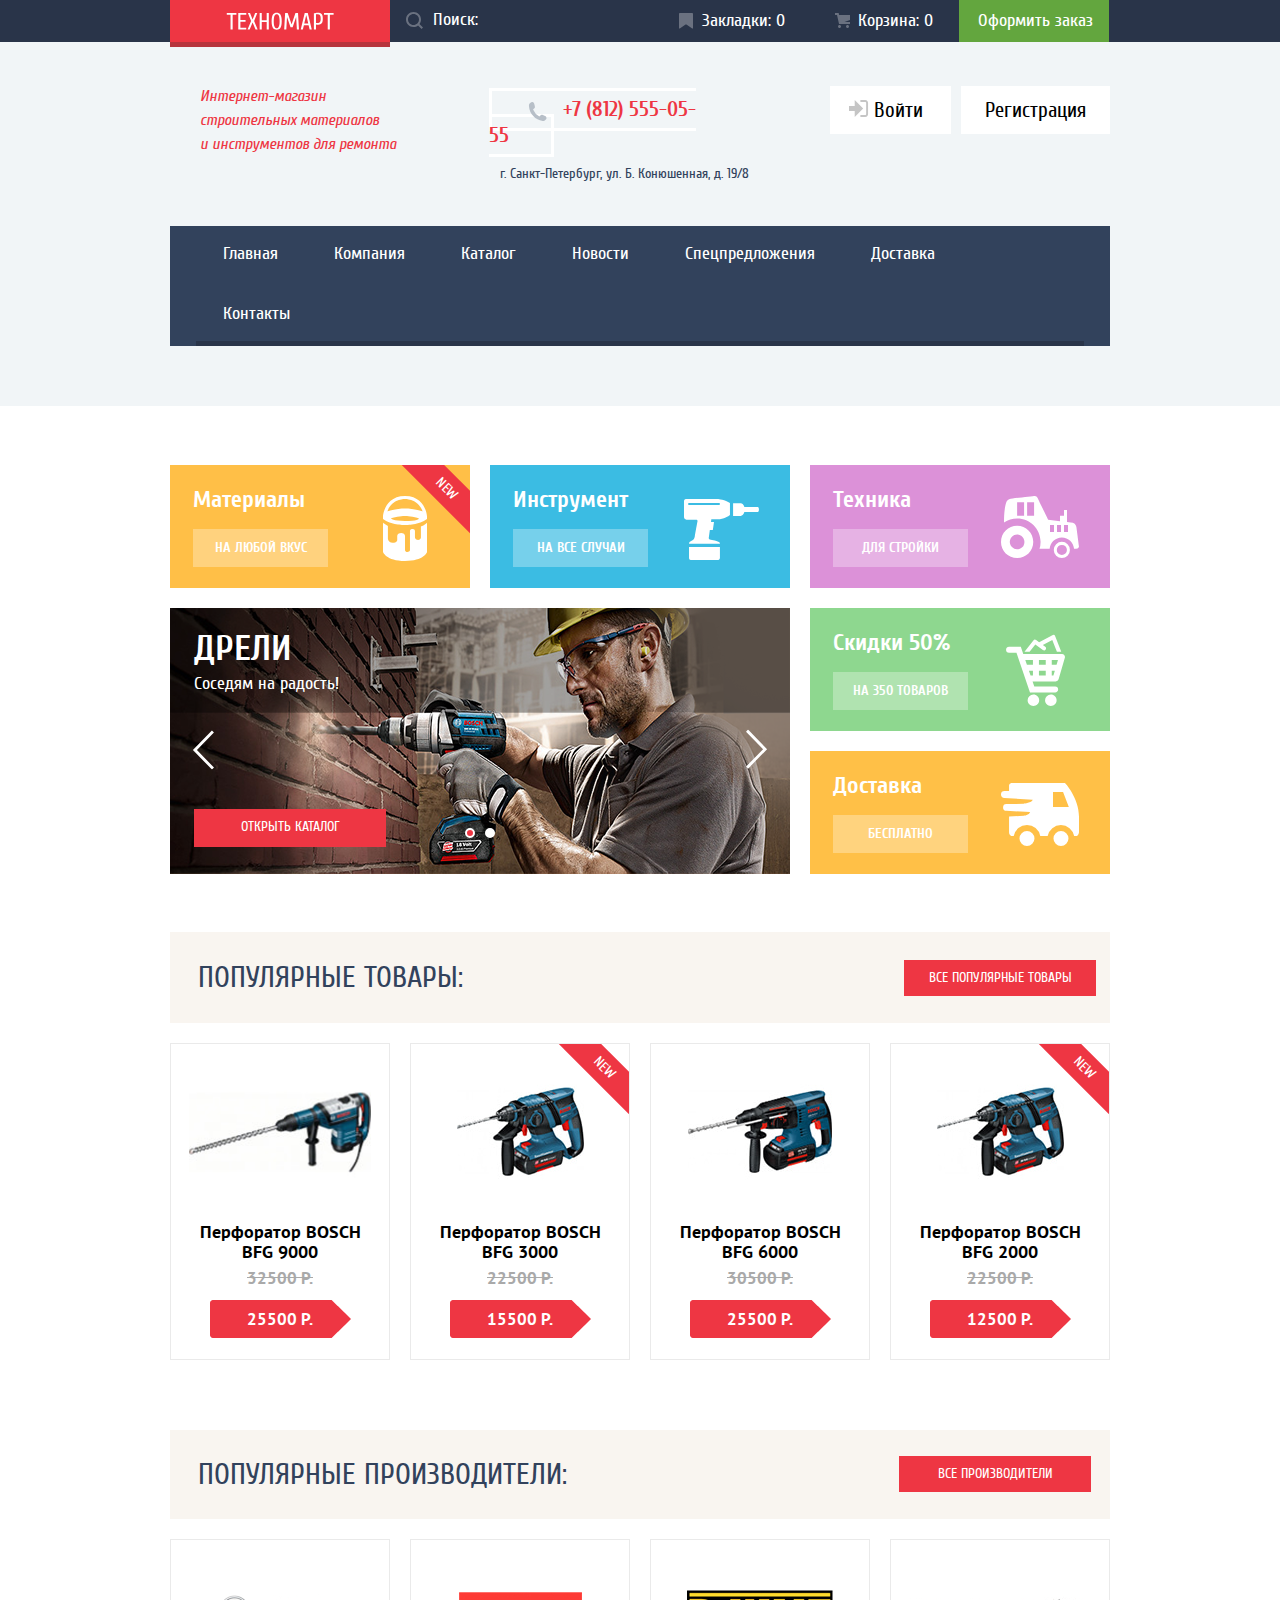
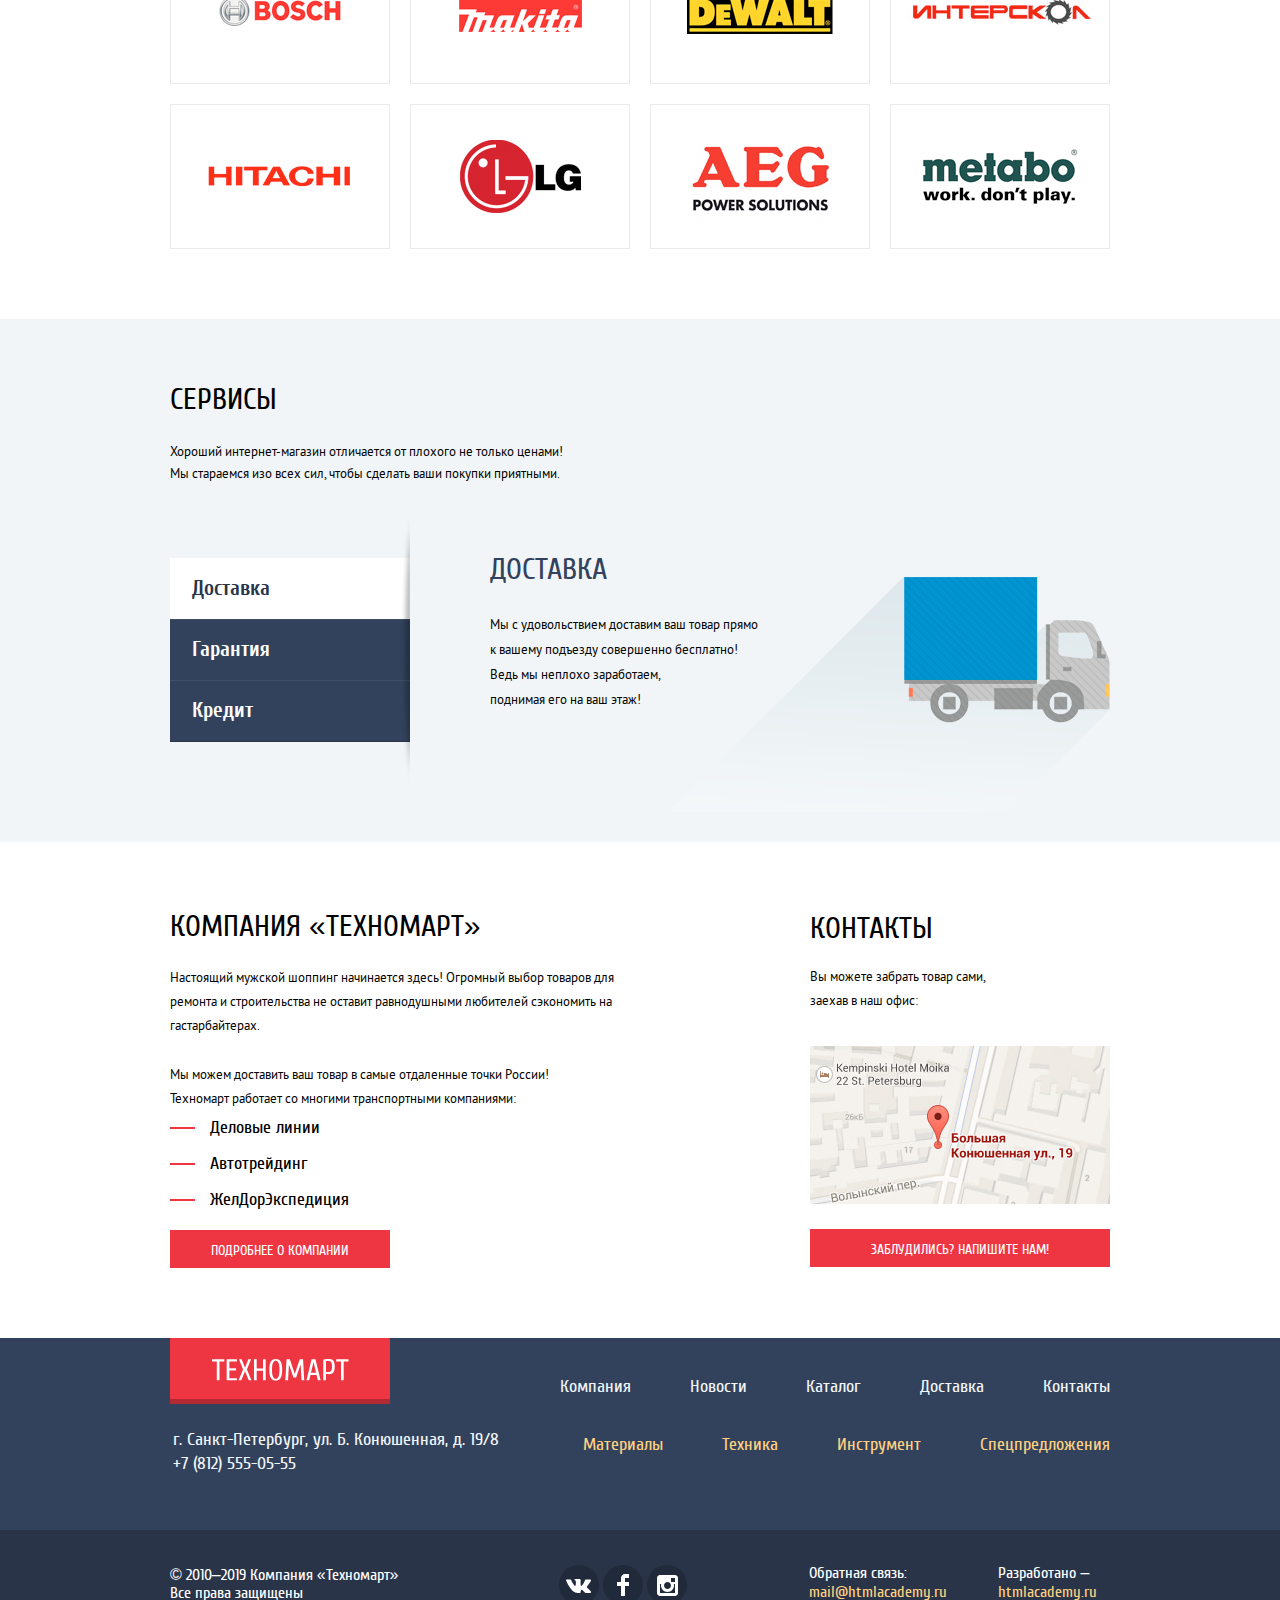
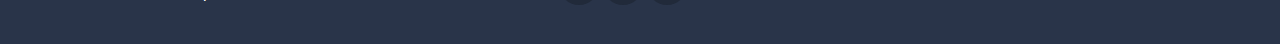
==== commit b6b1d4fe: "Merge branch 'master' into master" ====
--- a/index.html
+++ b/index.html
@@ -234,23 +234,23 @@
       </section>
       <section class="popular-producers container">
         <div class="popular-producers-row">
-          <h2 class="section-title popular-producers-title">популярные производители:</h2>
-          <a class="all-popular" href="blank.html">все производители</a>
+          <h2 class="section-title popular-producers-title">Популярные производители:</h2>
+          <a class="all-popular" href="blank.html">Все производители</a>
         </div>
         <ul class="producers-list">
           <li class="producer-item">
             <a class="producer-link" href="blank.html" aria-label="Компания BOSCH">
-              <img class="bosh-image" src="img/bosch.jpg" width="126" height="37" alt="Логотип компании bosch">
+              <img class="bosh-image" src="img/bosch.jpg" width="126" height="37" alt="Логотип компании BOSCH">
             </a>
           </li>
           <li class="producer-item">
             <a class="producer-link" href="blank.html" aria-label="Компания Makita">
-              <img class="makita-image" src="img/makita.jpg" width="123" height="40" alt="Логотип компании Makita">
+              <img class="makita-image" src="img/Makita.jpg" width="123" height="40" alt="Логотип компании Makita">
             </a>
           </li>
           <li class="producer-item">
             <a class="producer-link" href="blank.html" aria-label="Компания DeWALT">
-              <img class="dewalt-image" src="img/dewalt.jpg" width="146" height="44" alt="Логотип компании DeWALT">
+              <img class="dewalt-image" src="img/DeWALT.jpg" width="146" height="44" alt="Логотип компании DeWALT">
             </a>
           </li>
           <li class="producer-item">
@@ -260,22 +260,22 @@
           </li>
           <li class="producer-item">
             <a class="producer-link" href="blank.html" aria-label="Компания Hitachi">
-              <img class="hitachi-image" src="img/hitachi.jpg" width="169" height="31" alt="Логотип компании Hitachi">
+              <img class="hitachi-image" src="img/Hitachi.jpg" width="169" height="31" alt="Логотип компании Hitachi">
             </a>
           </li>
           <li class="producer-item">
             <a class="producer-link" href="blank.html" aria-label="Компания LG">
-              <img class="lg-image" src="img/lg.jpg" width="121" height="73" alt="Логотип компании LG">
+              <img class="lg-image" src="img/LG.jpg" width="121" height="73" alt="Логотип компании LG">
             </a>
           </li>
           <li class="producer-item">
             <a class="producer-link" href="blank.html" aria-label="Компания AEG">
-              <img class="aeg-image" src="img/aeg.jpg" width="151" height="96" alt="Логотип компании AEG">
+              <img class="aeg-image" src="img/AEG.jpg" width="151" height="96" alt="Логотип компании AEG">
             </a>
           </li>
           <li class="producer-item">
             <a class="producer-link" href="blank.html" aria-label="Компания Metabo">
-              <img class="metabo-image" src="img/metabo.jpg" width="204" height="69" alt="Логотип компании Metabo">
+              <img class="metabo-image" src="img/Metabo.jpg" width="204" height="69" alt="Логотип компании Metabo">
             </a>
           </li>
         </ul>
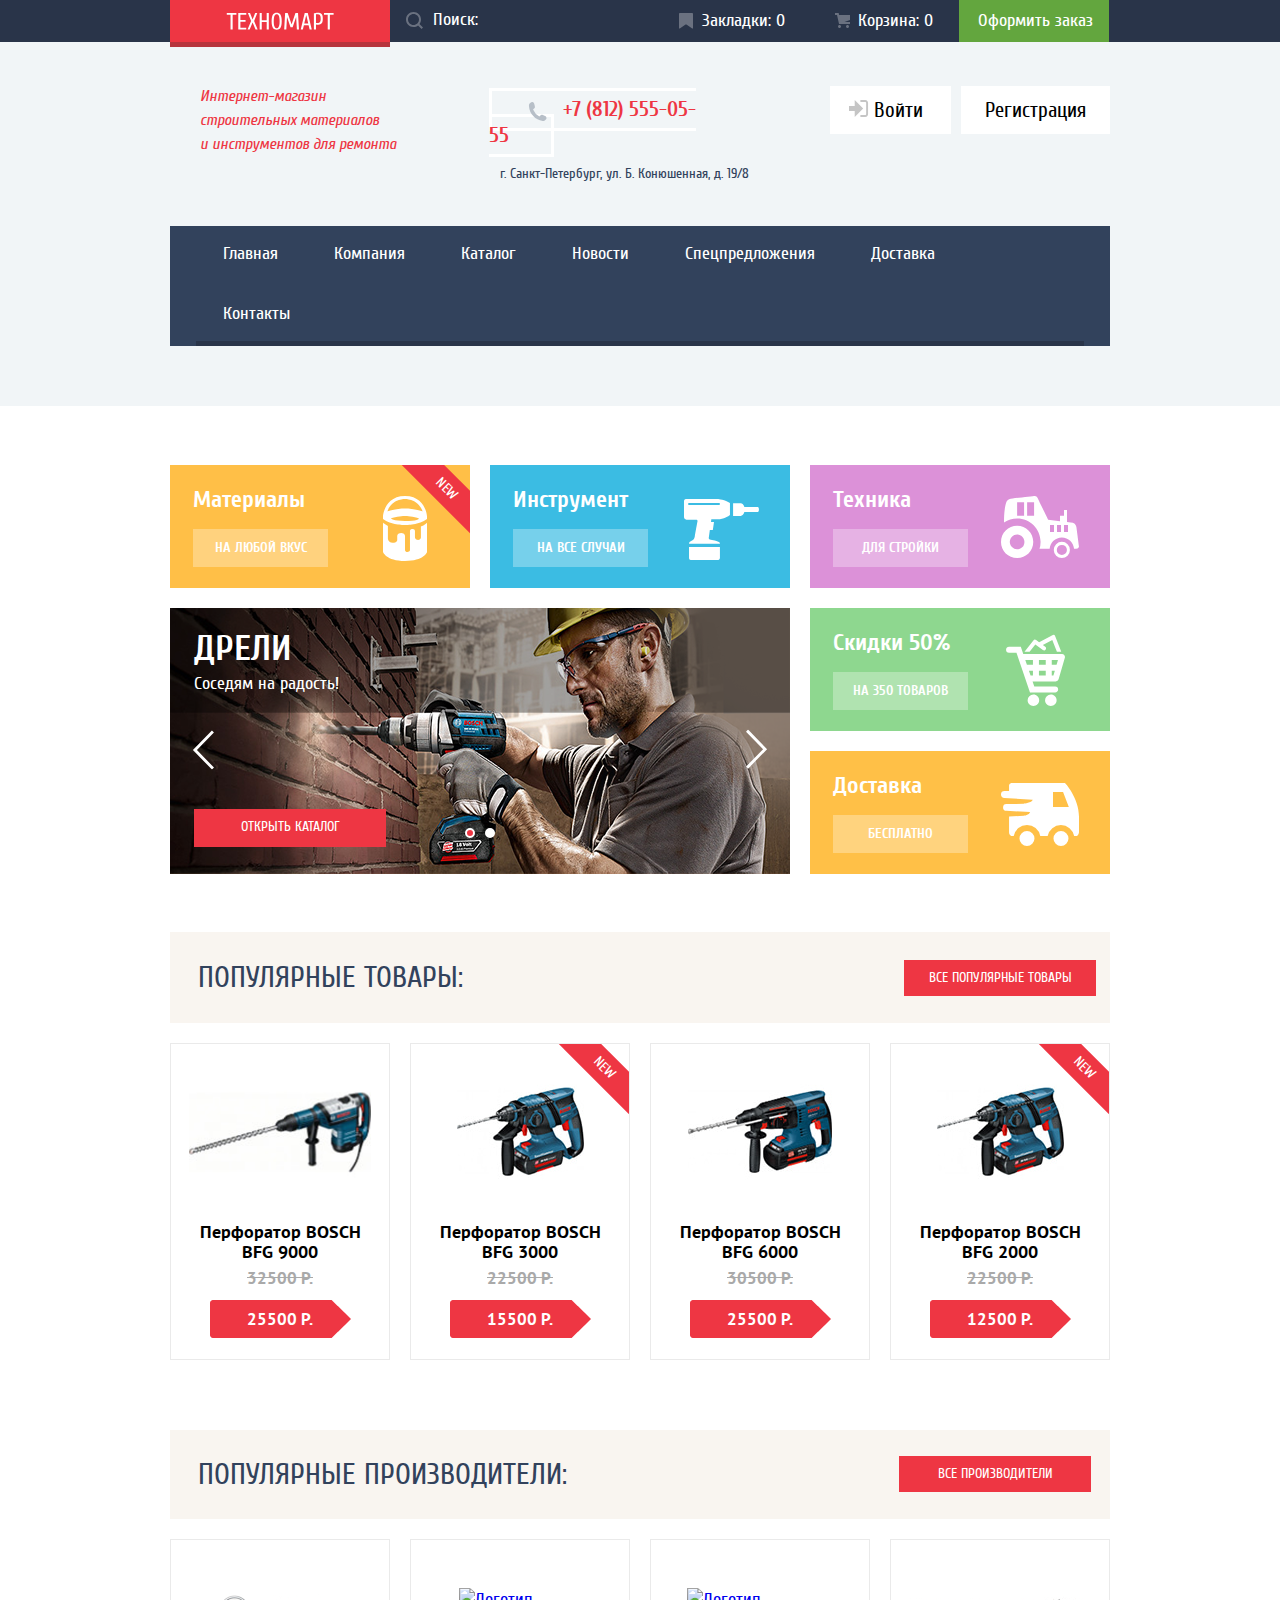
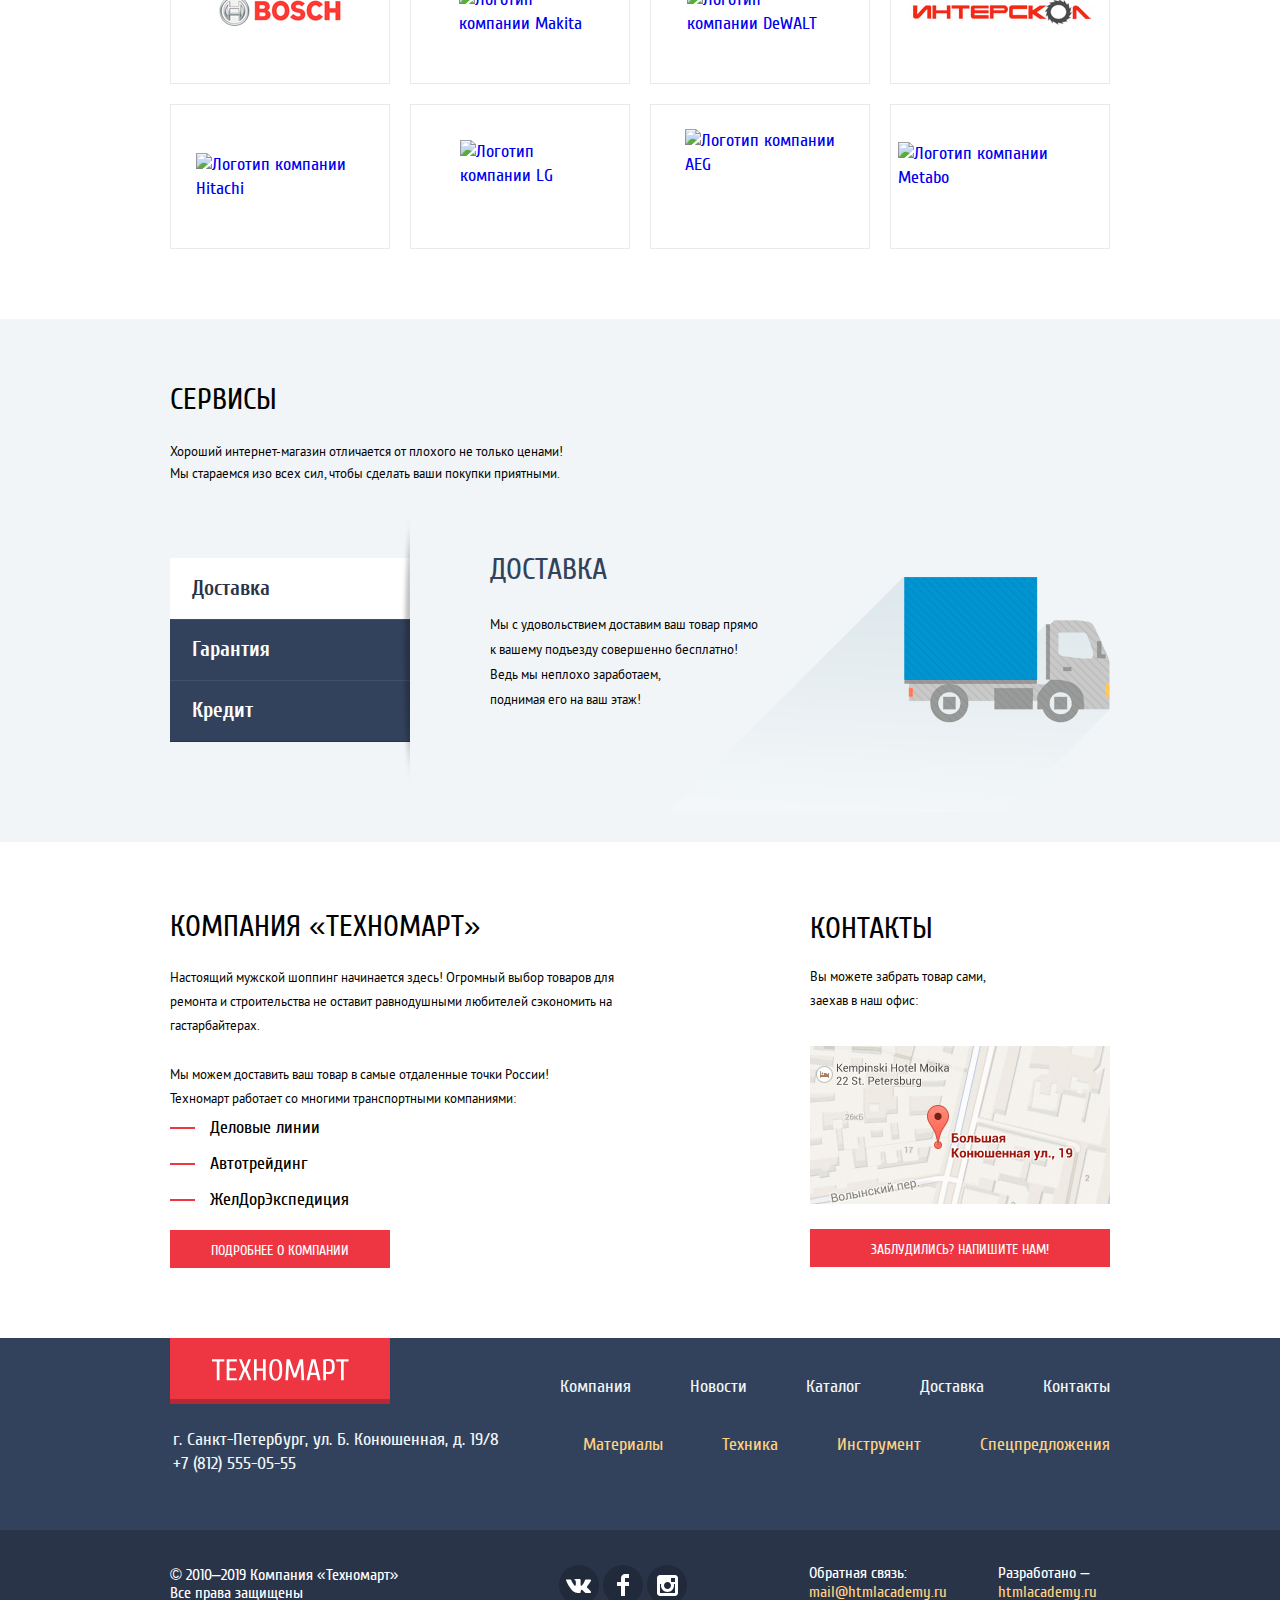
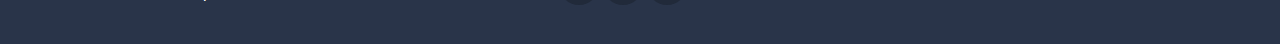
==== commit 0fad31c7: "Тест" ====
--- a/index.html
+++ b/index.html
@@ -245,12 +245,12 @@
           </li>
           <li class="producer-item">
             <a class="producer-link" href="blank.html" aria-label="Компания Makita">
-              <img class="makita-image" src="img/Makita.jpg" width="123" height="40" alt="Логотип компании Makita">
+              <img class="makita-image" src="img/makita.jpg" width="123" height="40" alt="Логотип компании Makita">
             </a>
           </li>
           <li class="producer-item">
             <a class="producer-link" href="blank.html" aria-label="Компания DeWALT">
-              <img class="dewalt-image" src="img/DeWALT.jpg" width="146" height="44" alt="Логотип компании DeWALT">
+              <img class="dewalt-image" src="img/dewalt.jpg" width="146" height="44" alt="Логотип компании DeWALT">
             </a>
           </li>
           <li class="producer-item">
@@ -260,22 +260,22 @@
           </li>
           <li class="producer-item">
             <a class="producer-link" href="blank.html" aria-label="Компания Hitachi">
-              <img class="hitachi-image" src="img/Hitachi.jpg" width="169" height="31" alt="Логотип компании Hitachi">
+              <img class="hitachi-image" src="img/hitachi.jpg" width="169" height="31" alt="Логотип компании Hitachi">
             </a>
           </li>
           <li class="producer-item">
             <a class="producer-link" href="blank.html" aria-label="Компания LG">
-              <img class="lg-image" src="img/LG.jpg" width="121" height="73" alt="Логотип компании LG">
+              <img class="lg-image" src="img/lg.jpg" width="121" height="73" alt="Логотип компании LG">
             </a>
           </li>
           <li class="producer-item">
             <a class="producer-link" href="blank.html" aria-label="Компания AEG">
-              <img class="aeg-image" src="img/AEG.jpg" width="151" height="96" alt="Логотип компании AEG">
+              <img class="aeg-image" src="img/aeg.jpg" width="151" height="96" alt="Логотип компании AEG">
             </a>
           </li>
           <li class="producer-item">
             <a class="producer-link" href="blank.html" aria-label="Компания Metabo">
-              <img class="metabo-image" src="img/Metabo.jpg" width="204" height="69" alt="Логотип компании Metabo">
+              <img class="metabo-image" src="img/metabo.jpg" width="204" height="69" alt="Логотип компании Metabo">
             </a>
           </li>
         </ul>
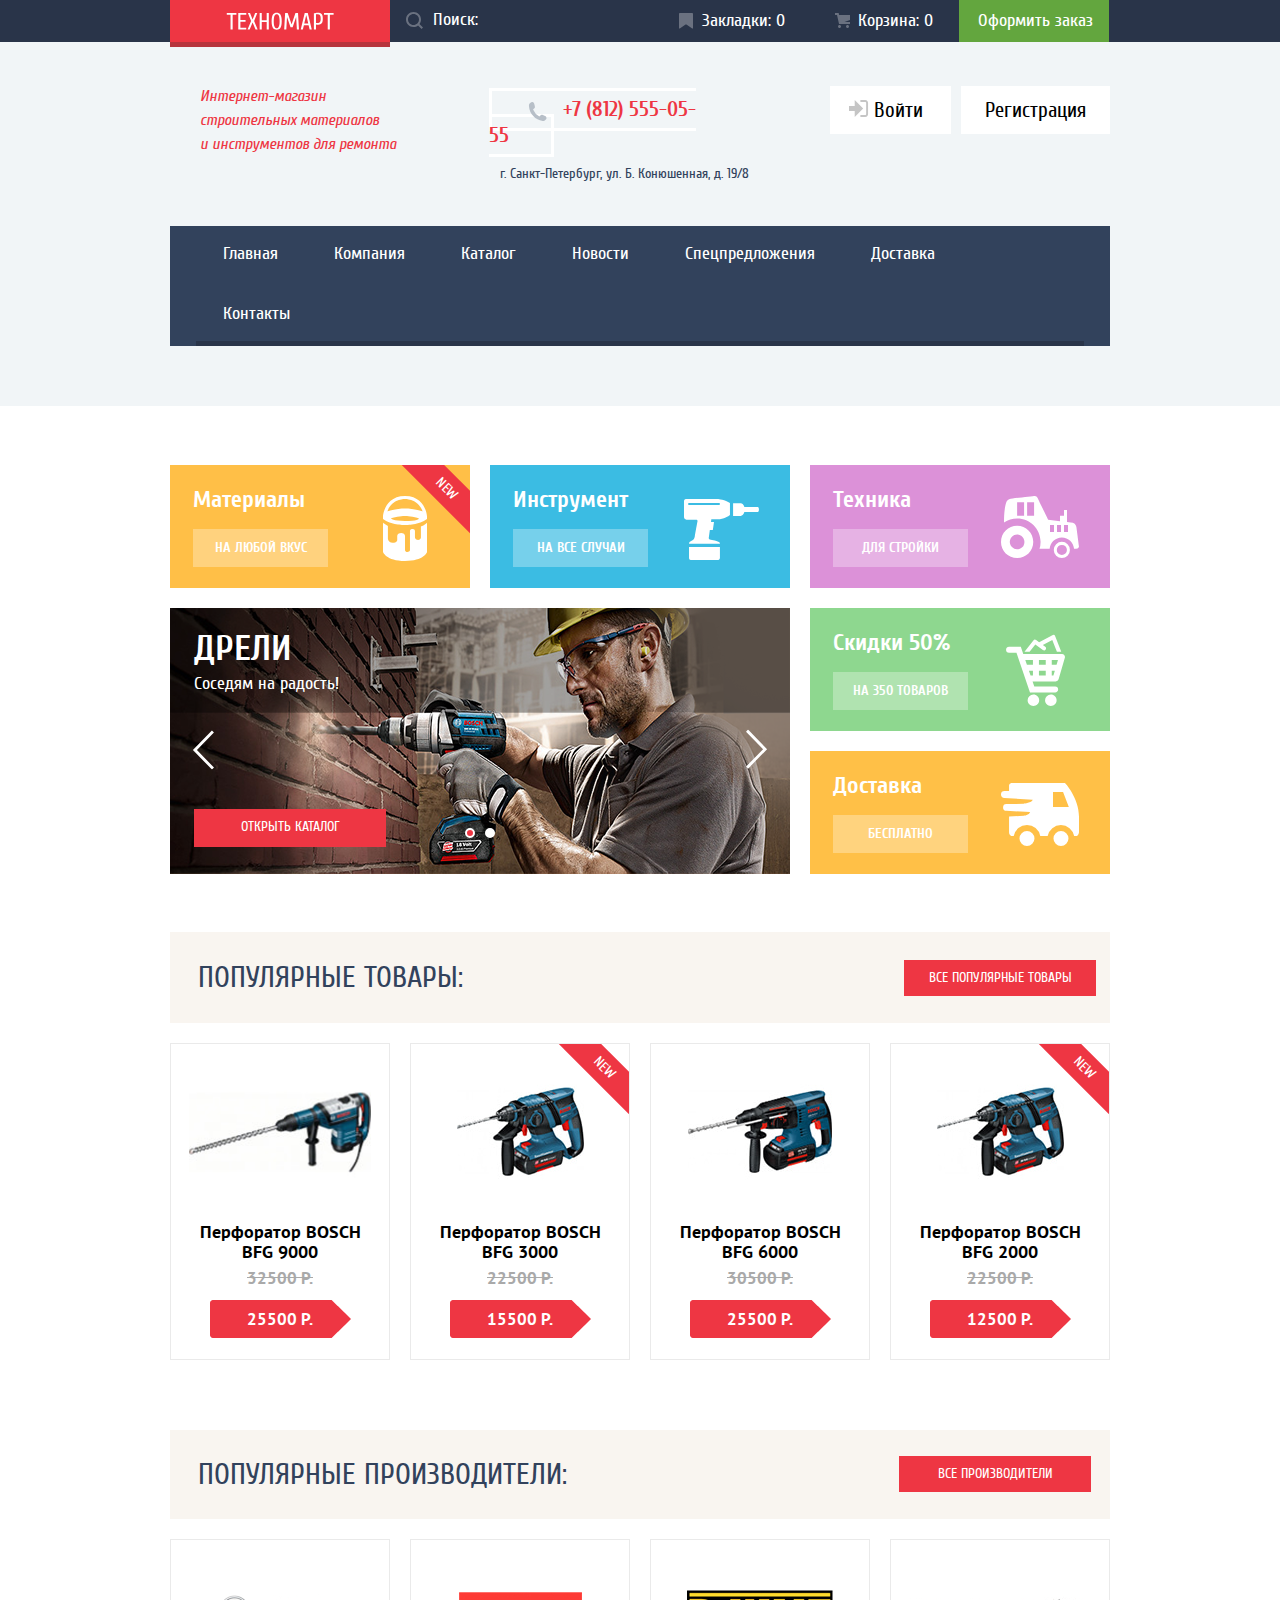
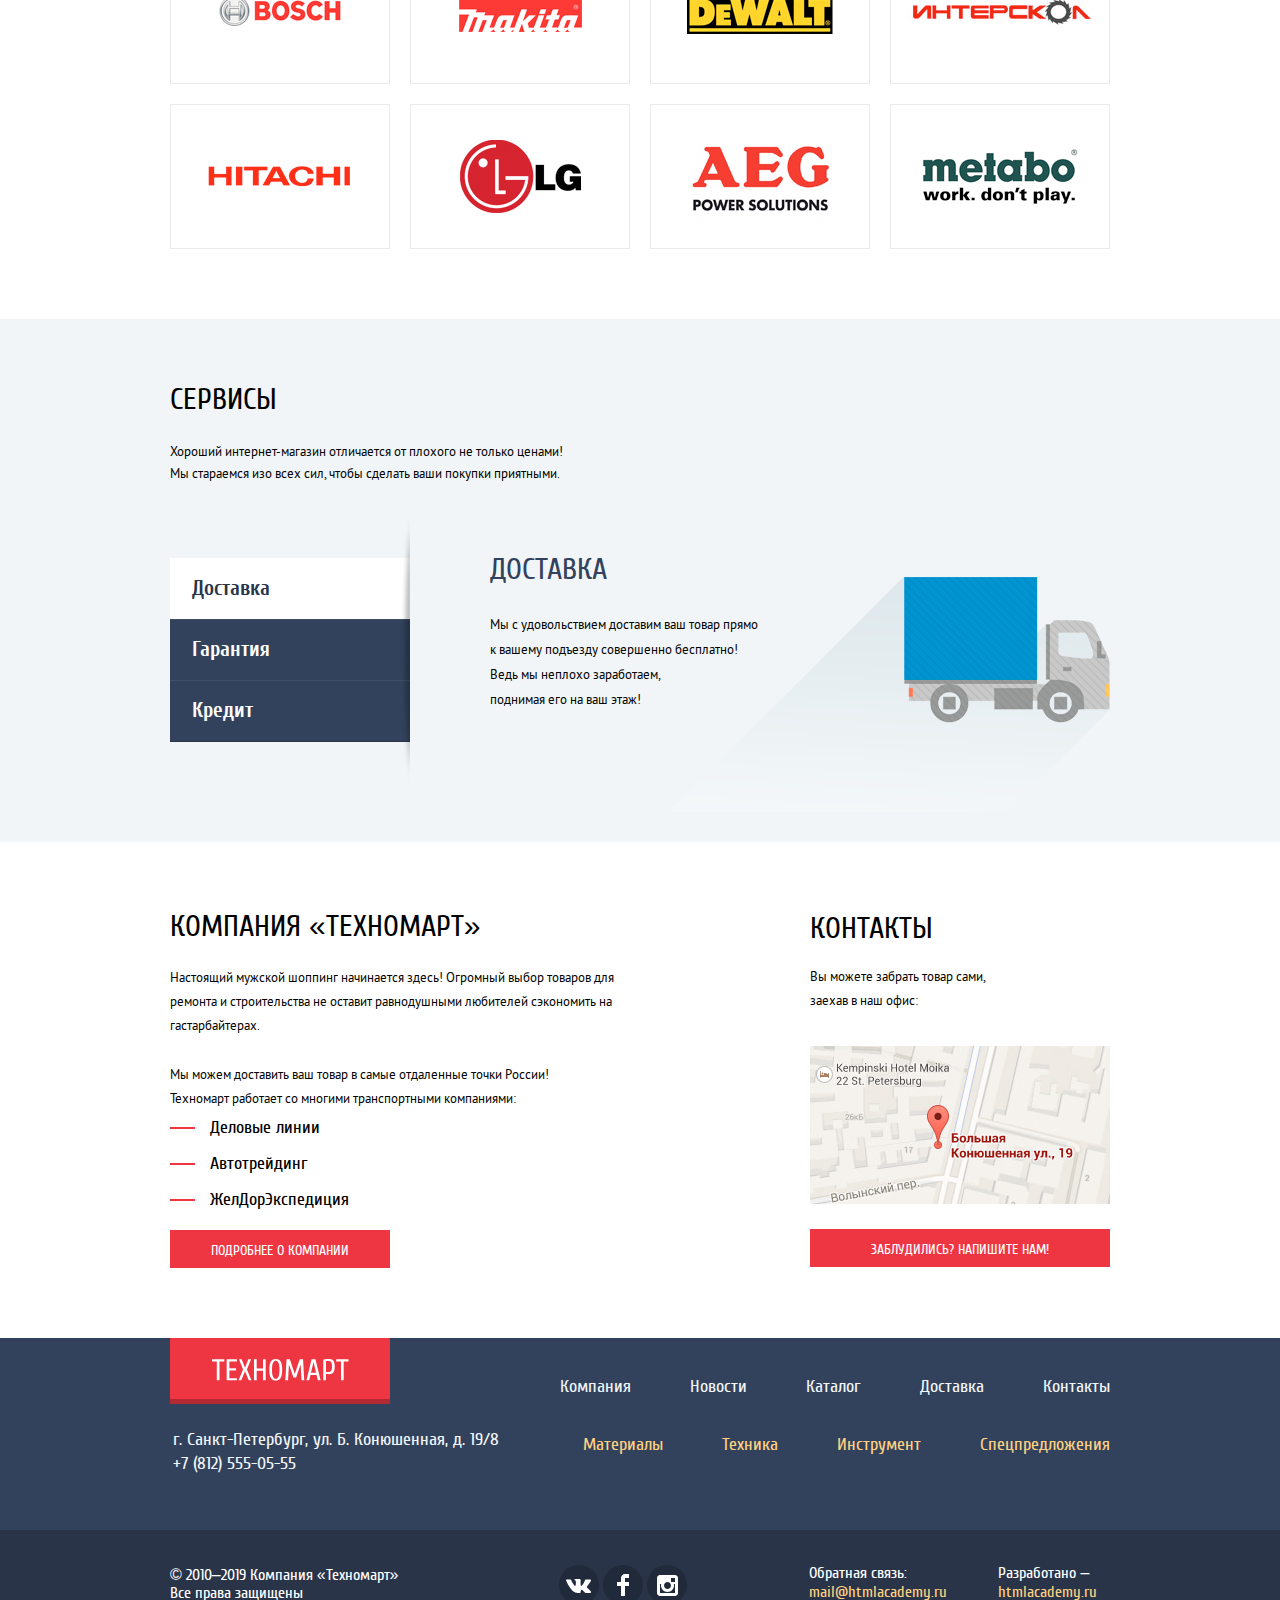
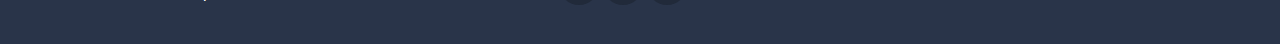
==== commit b333d91f: "Изменены названия изображений и файлов" ====
--- a/index.html
+++ b/index.html
@@ -240,42 +240,42 @@
         <ul class="producers-list">
           <li class="producer-item">
             <a class="producer-link" href="blank.html" aria-label="Компания BOSCH">
-              <img class="bosh-image" src="img/bosch.jpg" width="126" height="37" alt="Логотип компании BOSCH">
+              <img class="bosh-image" src="img/boschlogo.jpg" width="126" height="37" alt="Логотип компании BOSCH">
             </a>
           </li>
           <li class="producer-item">
             <a class="producer-link" href="blank.html" aria-label="Компания Makita">
-              <img class="makita-image" src="img/makita.jpg" width="123" height="40" alt="Логотип компании Makita">
+              <img class="makita-image" src="img/makitalogo.jpg" width="123" height="40" alt="Логотип компании Makita">
             </a>
           </li>
           <li class="producer-item">
             <a class="producer-link" href="blank.html" aria-label="Компания DeWALT">
-              <img class="dewalt-image" src="img/dewalt.jpg" width="146" height="44" alt="Логотип компании DeWALT">
+              <img class="dewalt-image" src="img/dewaltlogo.jpg" width="146" height="44" alt="Логотип компании DeWALT">
             </a>
           </li>
           <li class="producer-item">
             <a class="producer-link" href="blank.html" aria-label="Компания Интерскол">
-              <img class="interskol-image" src="img/interskol.jpg" width="200" height="76" alt="Логотип компании Interskol">
+              <img class="interskol-image" src="img/interskollogo.jpg" width="200" height="76" alt="Логотип компании Interskol">
             </a>
           </li>
           <li class="producer-item">
             <a class="producer-link" href="blank.html" aria-label="Компания Hitachi">
-              <img class="hitachi-image" src="img/hitachi.jpg" width="169" height="31" alt="Логотип компании Hitachi">
+              <img class="hitachi-image" src="img/hitachilogo.jpg" width="169" height="31" alt="Логотип компании Hitachi">
             </a>
           </li>
           <li class="producer-item">
             <a class="producer-link" href="blank.html" aria-label="Компания LG">
-              <img class="lg-image" src="img/lg.jpg" width="121" height="73" alt="Логотип компании LG">
+              <img class="lg-image" src="img/lglogo.jpg" width="121" height="73" alt="Логотип компании LG">
             </a>
           </li>
           <li class="producer-item">
             <a class="producer-link" href="blank.html" aria-label="Компания AEG">
-              <img class="aeg-image" src="img/aeg.jpg" width="151" height="96" alt="Логотип компании AEG">
+              <img class="aeg-image" src="img/aeglogo.jpg" width="151" height="96" alt="Логотип компании AEG">
             </a>
           </li>
           <li class="producer-item">
             <a class="producer-link" href="blank.html" aria-label="Компания Metabo">
-              <img class="metabo-image" src="img/metabo.jpg" width="204" height="69" alt="Логотип компании Metabo">
+              <img class="metabo-image" src="img/metabologo.jpg" width="204" height="69" alt="Логотип компании Metabo">
             </a>
           </li>
         </ul>
